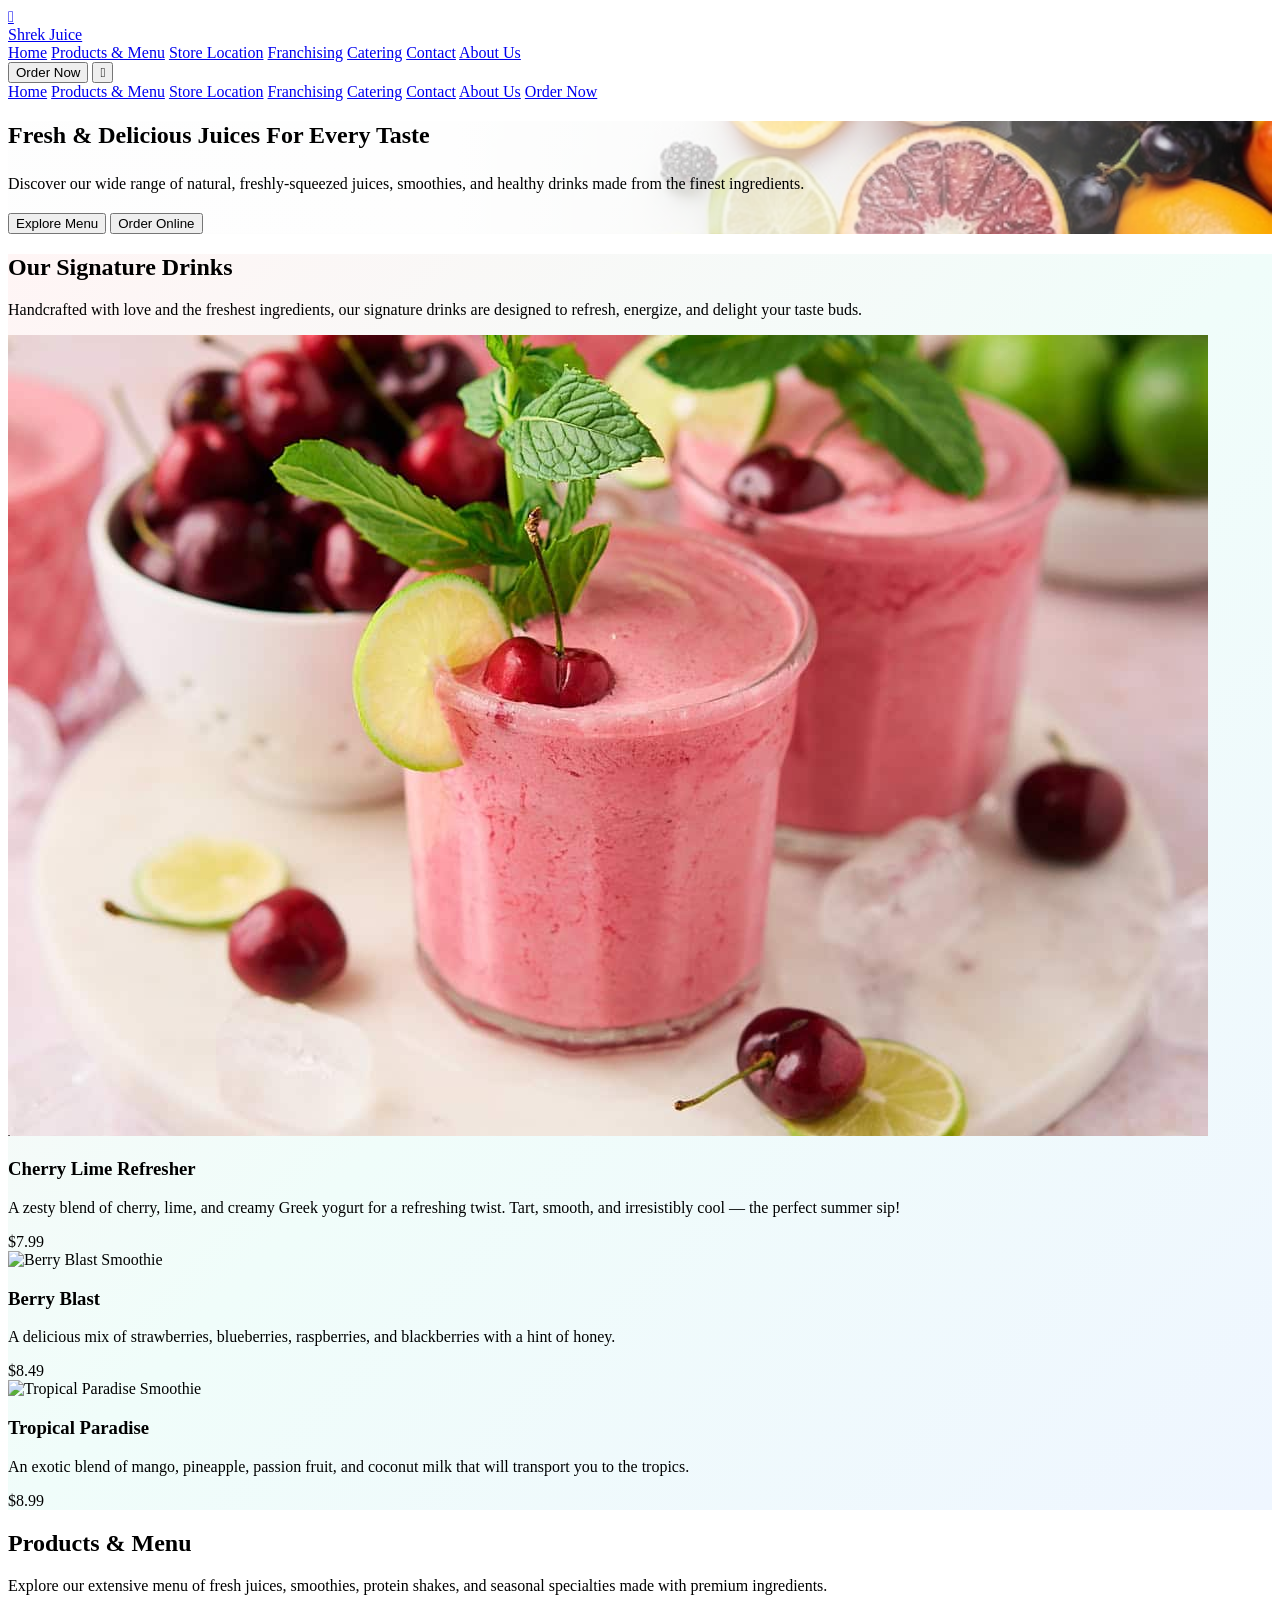
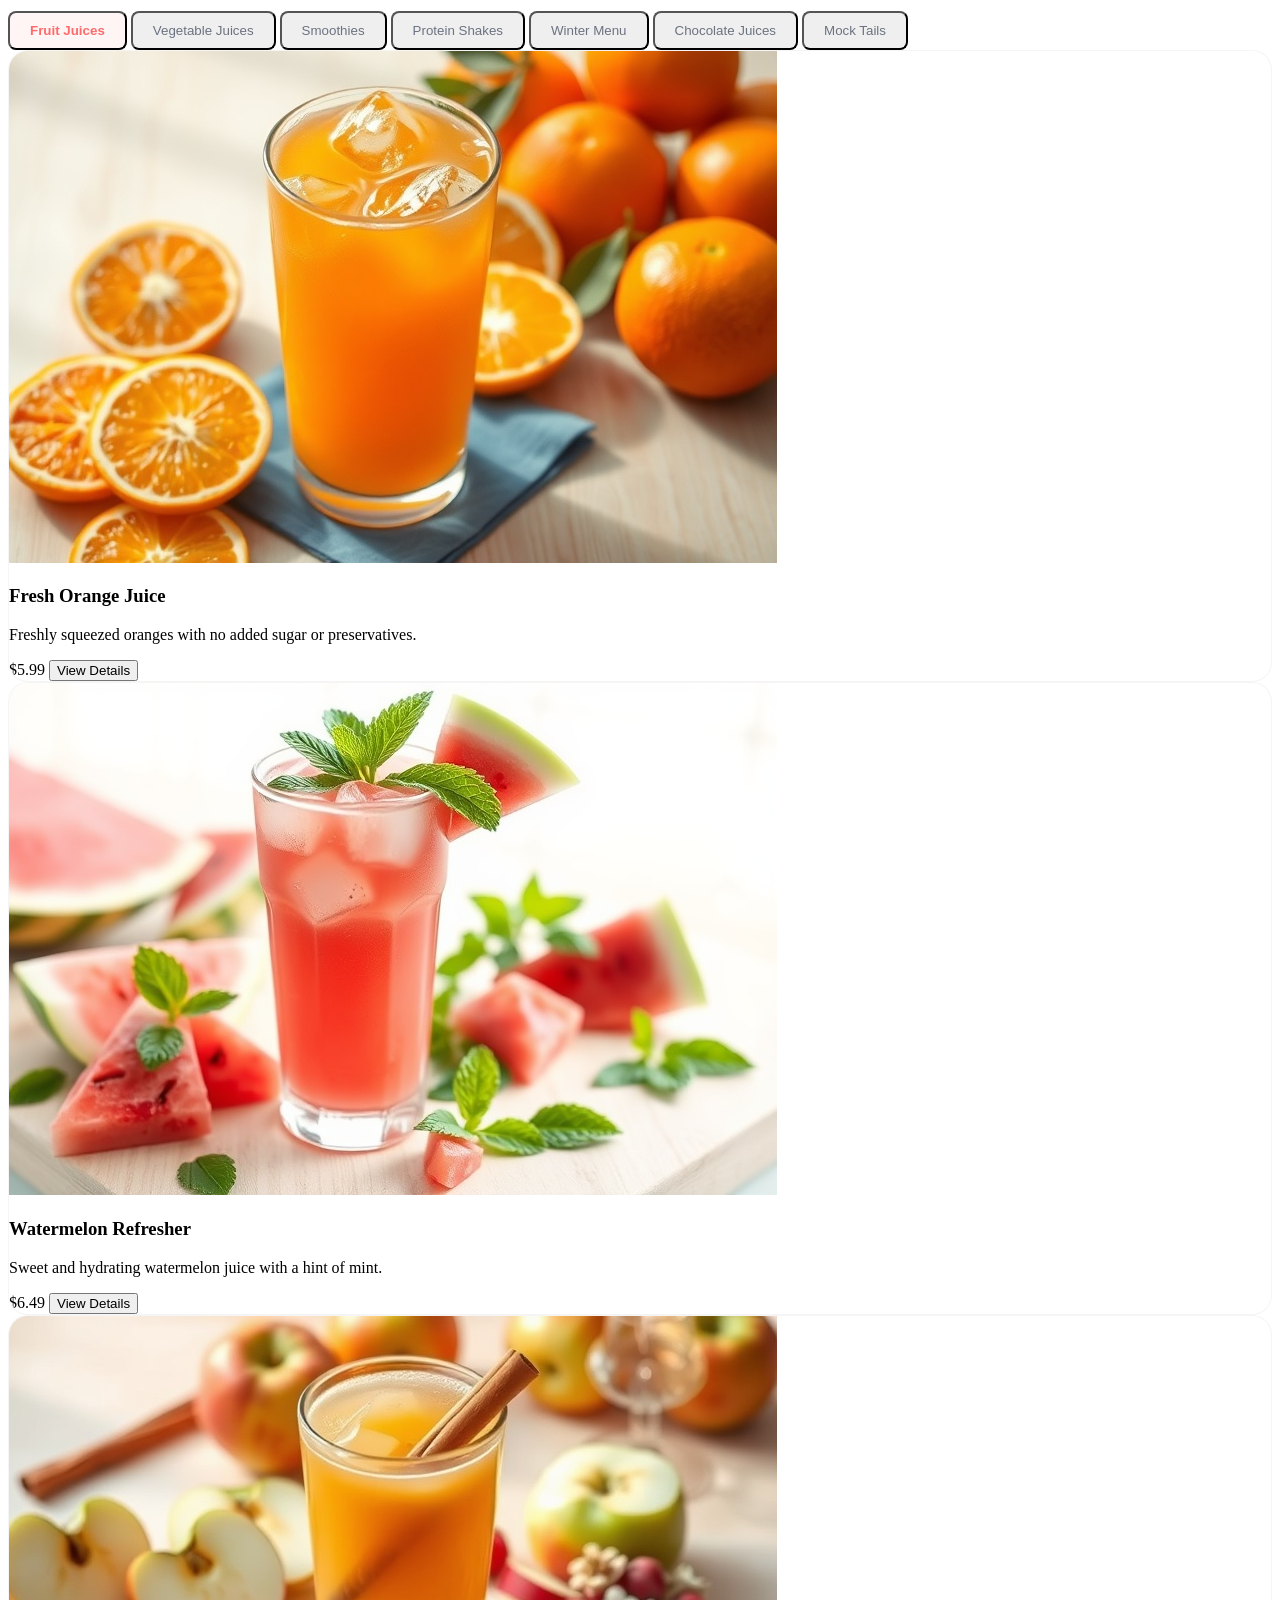
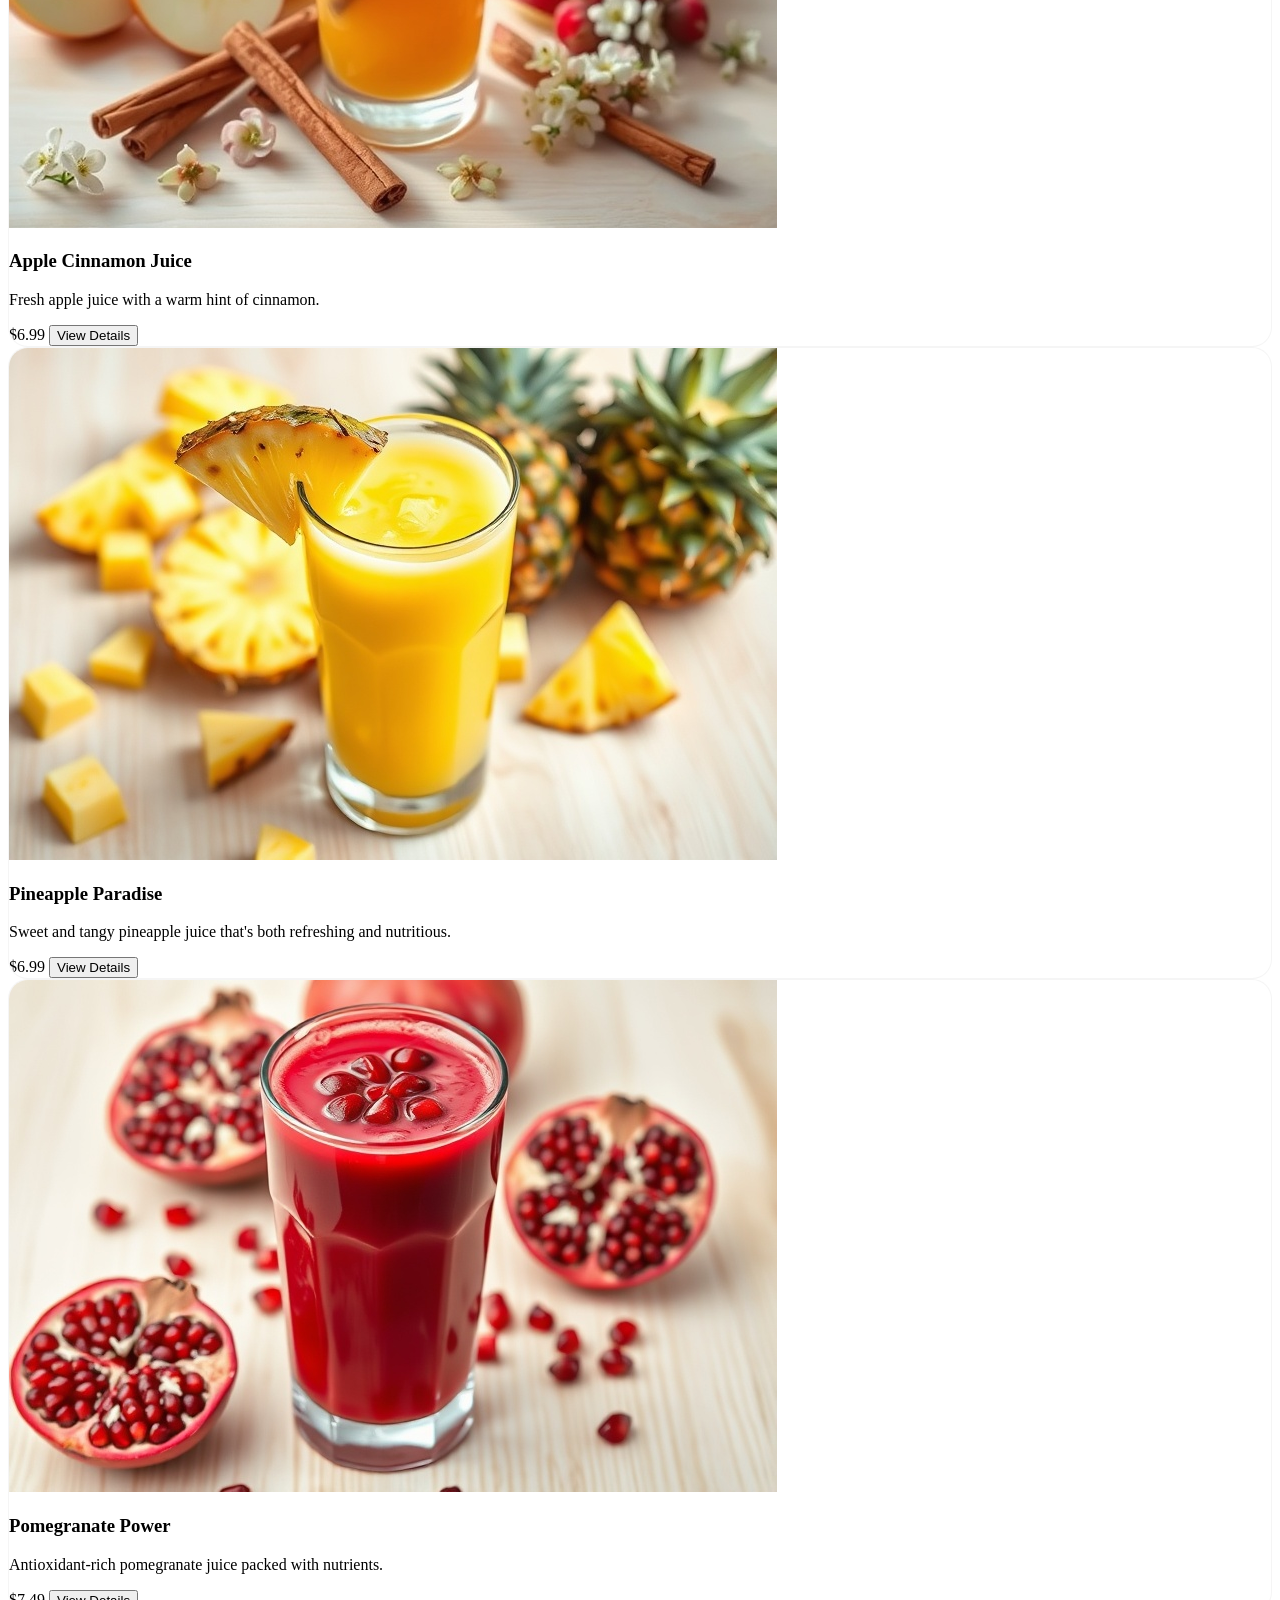
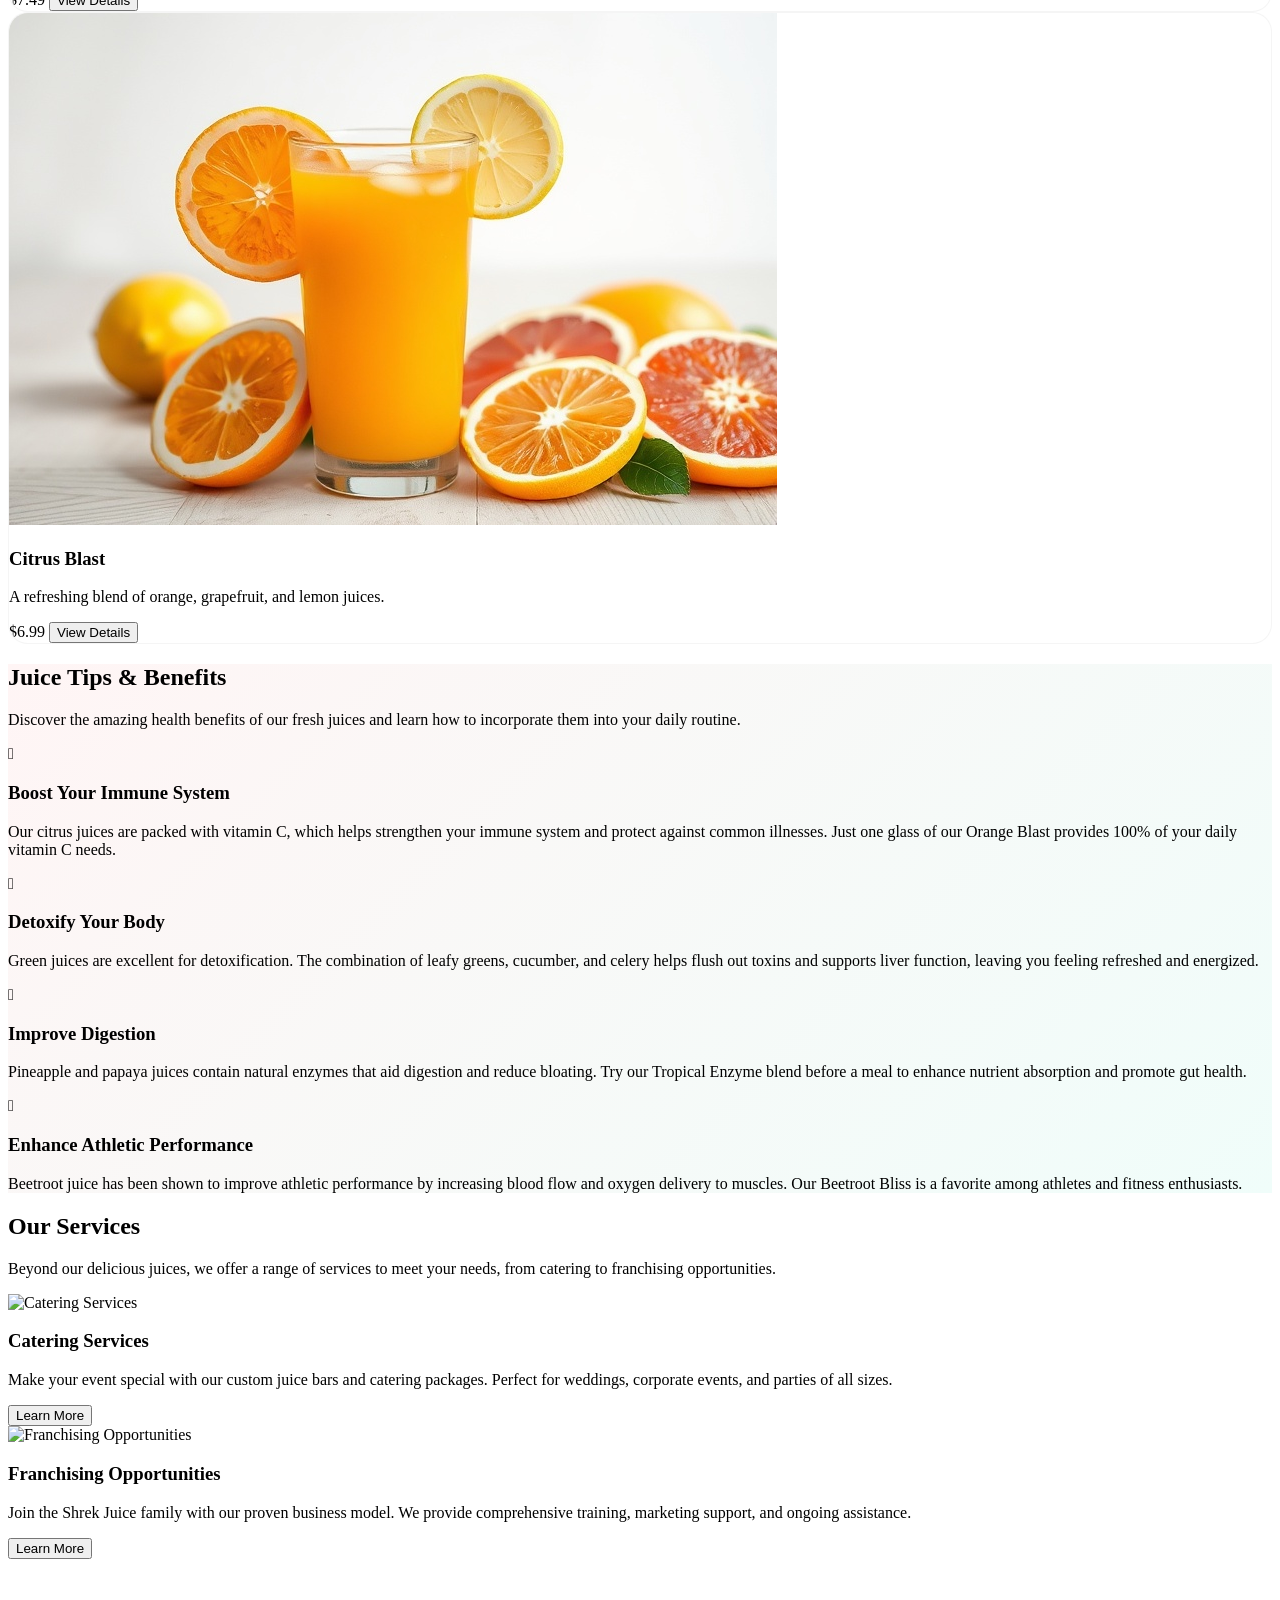
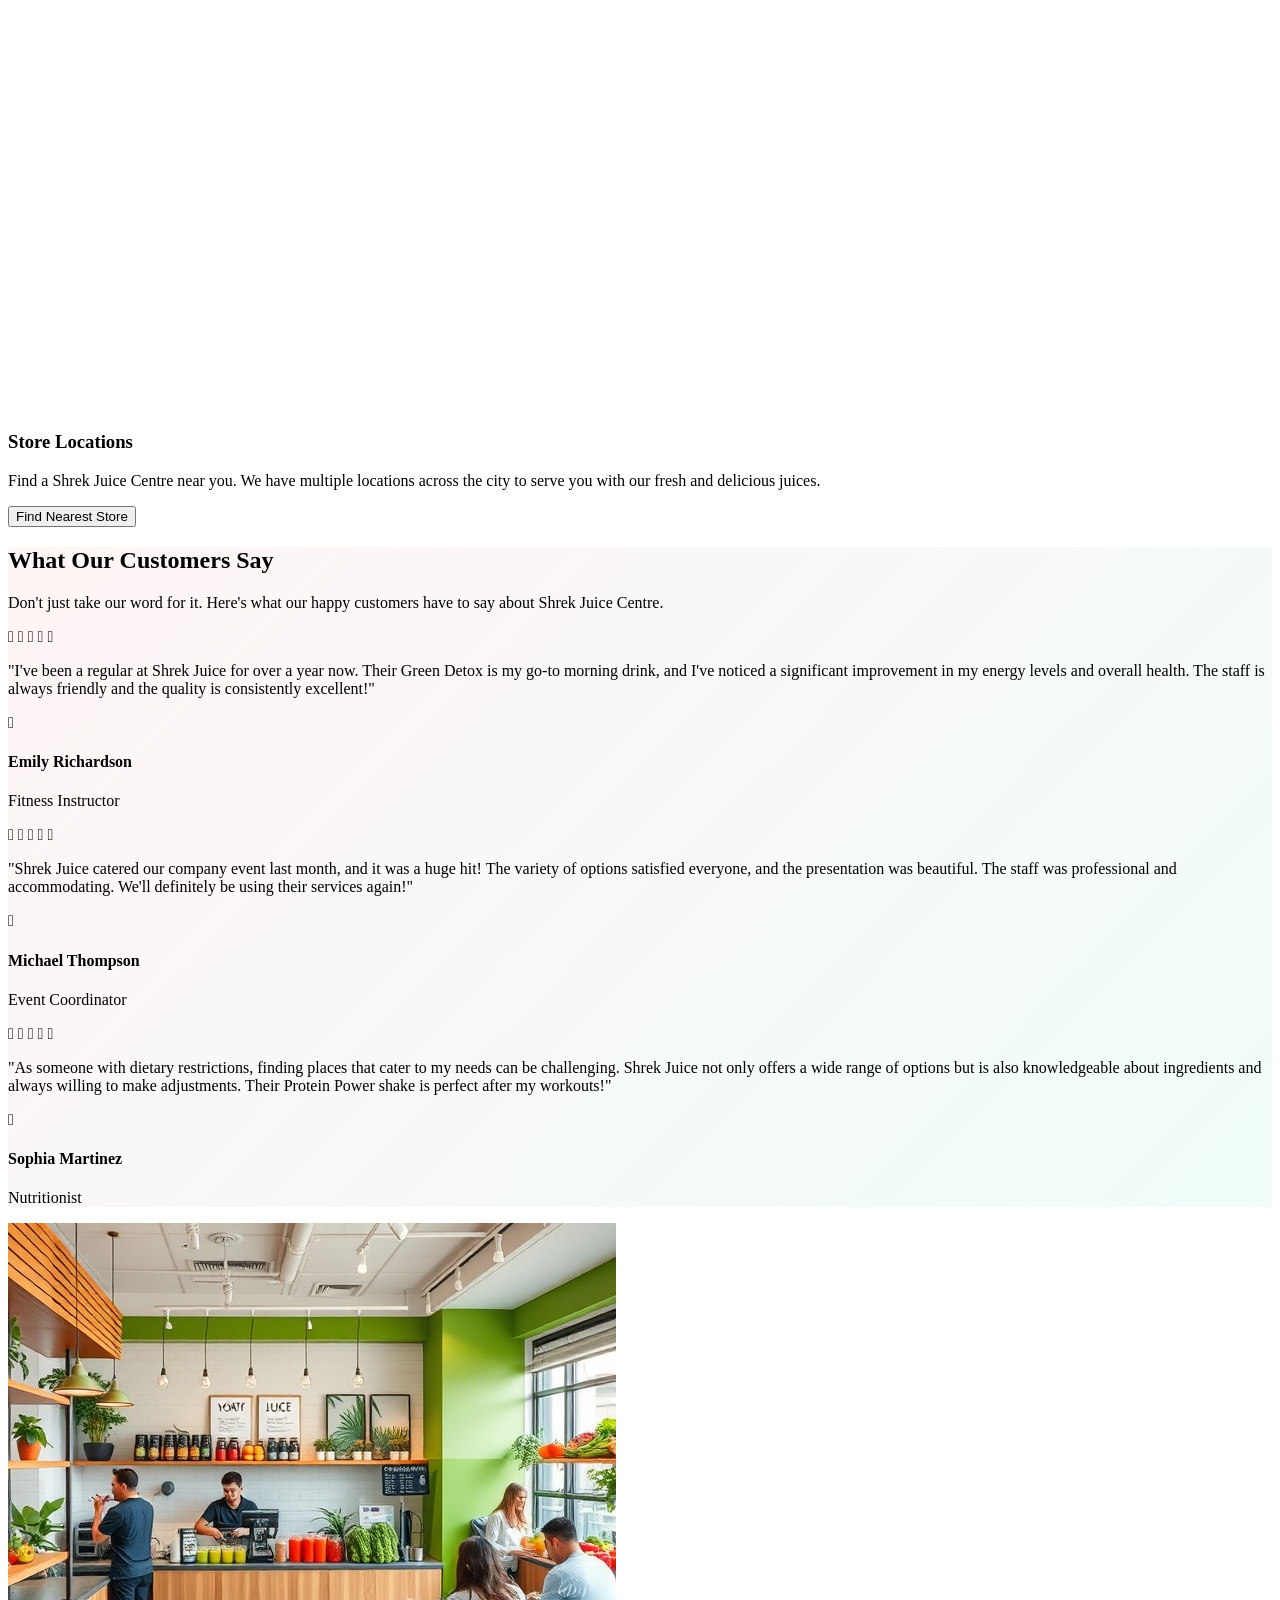
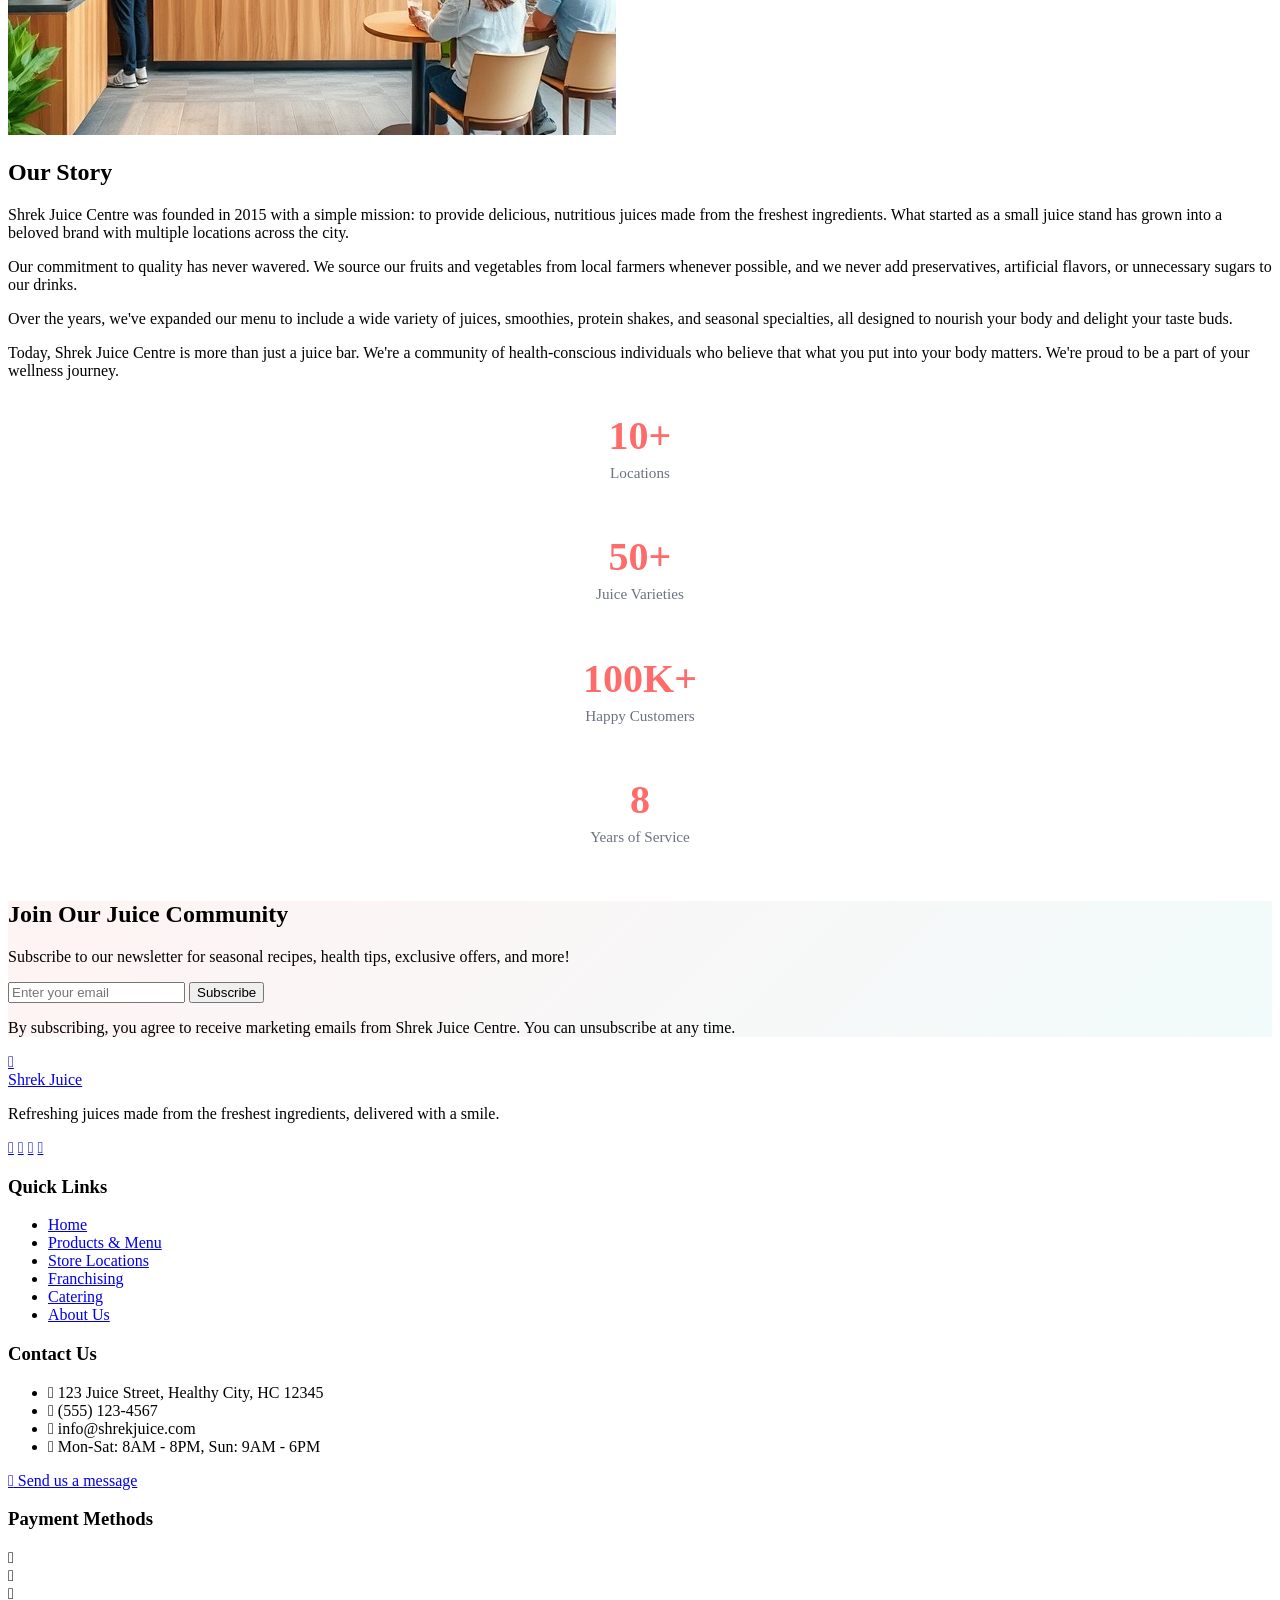
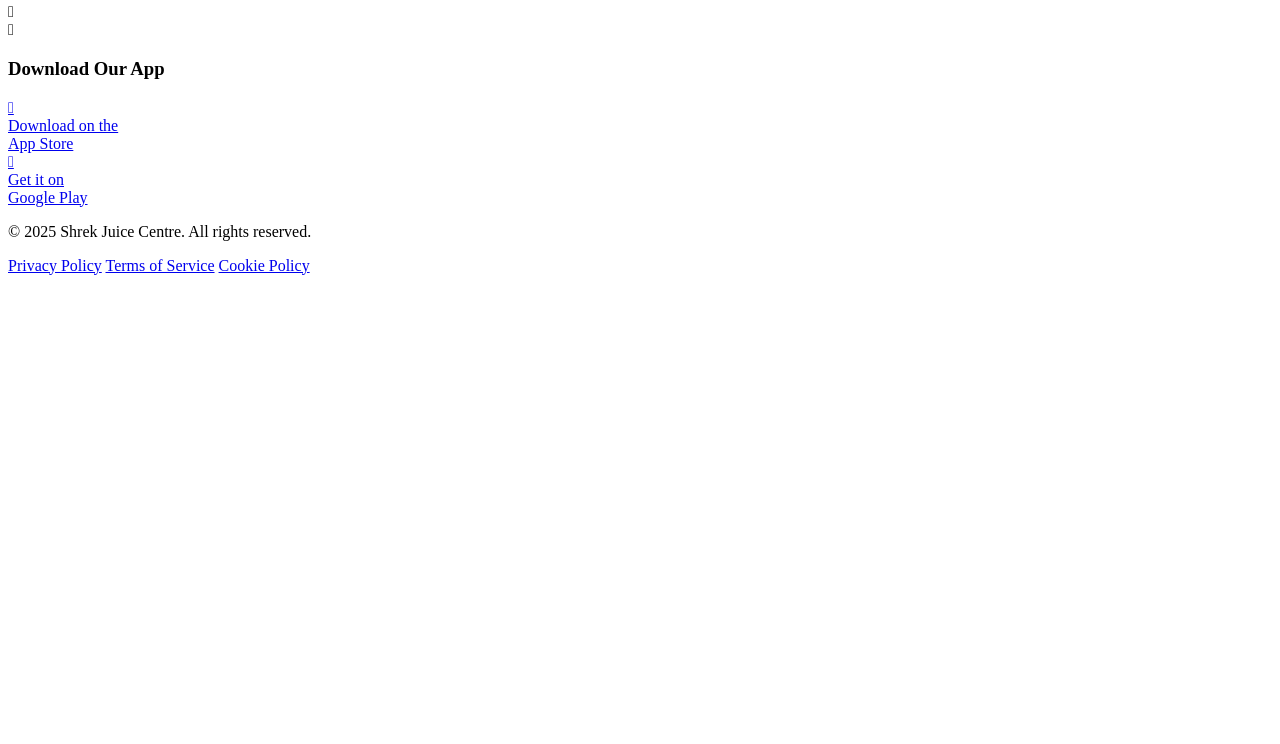
==== index.html @ 99423412 "Initial commit for Shrek Juice Centre eProject" ====
<!DOCTYPE html>
<html lang="en">
<head>
<meta charset="UTF-8">
<meta name="viewport" content="width=device-width, initial-scale=1.0">
<title>Shrek Juice Centre - Fresh & Delicious Juices</title>
<script src="https://cdn.tailwindcss.com/3.4.16"></script>
<script>tailwind.config={theme:{extend:{colors:{primary:'#FF6B6B',secondary:'#4ECDC4'},borderRadius:{'none':'0px','sm':'4px',DEFAULT:'8px','md':'12px','lg':'16px','xl':'20px','2xl':'24px','3xl':'32px','full':'9999px','button':'8px'}}}}</script>
<link rel="preconnect" href="https://fonts.googleapis.com">
<link rel="preconnect" href="https://fonts.gstatic.com" crossorigin>
<link href="https://fonts.googleapis.com/css2?family=Pacifico&display=swap" rel="stylesheet">
<link href="https://fonts.googleapis.com/css2?family=Poppins:wght@300;400;500;600;700&display=swap" rel="stylesheet">
<link rel="stylesheet" href="https://cdnjs.cloudflare.com/ajax/libs/remixicon/4.6.0/remixicon.min.css">

<link rel="stylesheet" href="css/common.css">
<link rel="stylesheet" href="css/home.css">

<script type="text/javascript" src="https://cdn.jsdelivr.net/npm/@emailjs/browser@4/dist/email.min.js"></script>

</head>
<body class="bg-white">
<!-- Header & Navigation -->
<header class="sticky top-0 z-50 bg-white shadow-md">
<div class="container mx-auto px-4 py-3 flex justify-between items-center">
<a href="#" class="flex items-center gap-2">
<div class="w-10 h-10 bg-primary rounded-full flex items-center justify-center">
<i class="ri-goblet-line text-white ri-lg"></i>
</div>
<span class="text-2xl font-['Pacifico'] text-primary">Shrek Juice</span>
</a>
<nav class="hidden md:flex items-center space-x-6">
<a href="#" class="text-gray-800 hover:text-primary font-medium">Home</a>
<a href="#menu" class="text-gray-800 hover:text-primary font-medium">Products & Menu</a>
<a href="#locations" class="text-gray-800 hover:text-primary font-medium">Store Location</a>
<a href="franchaising.html" class="text-gray-800 hover:text-primary font-medium">Franchising</a>
<a href="catering.html" class="text-gray-800 hover:text-primary font-medium">Catering</a>
<a href="contact.html" class="text-gray-800 hover:text-primary font-medium">Contact</a>
<a href="#about" class="text-gray-800 hover:text-primary font-medium">About Us</a>
</nav>
<div class="flex items-center gap-4">
<a href="contact.html"><button class="bg-primary text-white px-4 py-2 rounded-button whitespace-nowrap hidden md:block">Order Now</button></a>
<button class="md:hidden w-10 h-10 flex items-center justify-center" id="mobile-menu-button">
<i class="ri-menu-line ri-lg"></i>
</button>
</div>
</div>
<!-- Mobile Menu -->
<div id="mobile-menu" class="hidden md:hidden bg-white shadow-lg absolute w-full">
<div class="container mx-auto px-4 py-3 flex flex-col space-y-3">
<a href="#" class="text-gray-800 hover:text-primary font-medium py-2 border-b border-gray-100">Home</a>
<a href="#menu" class="text-gray-800 hover:text-primary font-medium py-2 border-b border-gray-100">Products & Menu</a>
<a href="#locations" class="text-gray-800 hover:text-primary font-medium py-2 border-b border-gray-100">Store Location</a>
<a href="#franchising" class="text-gray-800 hover:text-primary font-medium py-2 border-b border-gray-100">Franchising</a>
<a href="#catering" class="text-gray-800 hover:text-primary font-medium py-2 border-b border-gray-100">Catering</a>
<a href="contact.html" class="text-gray-800 hover:text-primary font-medium py-2 border-b border-gray-100">Contact</a>
<a href="#about" class="text-gray-800 hover:text-primary font-medium py-2">About Us</a>
<a href="contact.html" class="bg-primary text-white px-4 py-2 rounded-button whitespace-nowrap w-full text-center block">Order Now</a>
</div>
</div>
</header>
<!-- Hero Section -->
<section class="hero-section w-full min-h-[600px] flex items-center overflow-hidden">
<div class="container mx-auto px-4 w-full">
<div class="w-full md:w-1/2 py-16 animate-fadeIn" style="animation-delay: 0.1s">
<h1 class="text-4xl md:text-5xl font-bold text-gray-800 mb-4">Fresh & Delicious <span class="text-primary">Juices</span> For Every Taste</h1>
<p class="text-lg text-gray-600 mb-8">Discover our wide range of natural, freshly-squeezed juices, smoothies, and healthy drinks made from the finest ingredients.</p>
<div class="flex flex-wrap gap-4">
  <a href="#menu"><button class="bg-primary text-white px-6 py-3 rounded-button text-lg font-medium whitespace-nowrap">Explore Menu</button></a>
      <a href="contact.html"><button class="bg-white border-2 border-primary text-primary px-6 py-3 rounded-button text-lg font-medium whitespace-nowrap">Order Online</button></a>
</div>
</div>
</div>
</section>
<!-- Featured Products -->
<section class="py-16 featured-gradient">
<div class="container mx-auto px-4">
<div class="text-center mb-12 animate-fadeIn">
<h2 class="text-3xl font-bold text-gray-800 mb-4">Our Signature Drinks</h2>
<p class="text-gray-600 max-w-2xl mx-auto">Handcrafted with love and the freshest ingredients, our signature drinks are designed to refresh, energize, and delight your taste buds.</p>
</div>
<div class="grid grid-cols-1 md:grid-cols-3 gap-8">
<!-- Signature Drink 1 -->
<div class="signature-card bg-white rounded-xl shadow-md overflow-hidden">
<div class="h-70 overflow-hidden">
<img src="img/lime.jpg" >
</div>
<div class="p-6">
<h3 class="text-xl font-bold text-gray-800 mb-2">Cherry Lime Refresher</h3>
<p class="text-gray-600 mb-4">A zesty blend of cherry, lime, and creamy Greek yogurt for a refreshing twist.
Tart, smooth, and irresistibly cool — the perfect summer sip!
</p>
<div class="flex justify-between items-center">
<span class="text-primary font-bold text-lg">$7.99</span>
</div>
</div>
</div>
<!-- Signature Drink 2 -->
<div class="signature-card bg-white rounded-xl shadow-md overflow-hidden">
<div class="h-70 overflow-hidden">
<img src="https://readdy.ai/api/search-image?query=A%20tall%20glass%20filled%20with%20a%20vibrant%20orange-red%20smoothie%2C%20topped%20with%20fresh%20berries%20and%20mint.%20The%20smoothie%20has%20a%20thick%2C%20creamy%20texture%20and%20is%20garnished%20with%20strawberry%20slices%20on%20the%20rim%20of%20the%20glass.%20Its%20placed%20on%20a%20light%20wooden%20surface%20with%20scattered%20fresh%20strawberries%2C%20blueberries%2C%20and%20raspberries%20around%20it.%20The%20background%20is%20bright%20and%20clean%20with%20soft%20natural%20lighting%20highlighting%20the%20vivid%20colors%20of%20the%20berries.&width=600&height=400&seq=berry-blast&orientation=landscape" alt="Berry Blast Smoothie" class="w-full h-full object-cover object-top">
</div>
<div class="p-6">
<h3 class="text-xl font-bold text-gray-800 mb-2">Berry Blast</h3>
<p class="text-gray-600 mb-4">A delicious mix of strawberries, blueberries, raspberries, and blackberries with a hint of honey.</p>
<div class="flex justify-between items-center">
<span class="text-primary font-bold text-lg">$8.49</span>
</div>
</div>
</div>
<!-- Signature Drink 3 -->
<div class="signature-card bg-white rounded-xl shadow-md overflow-hidden">
<div class="h-70 overflow-hidden">
<img src="https://readdy.ai/api/search-image?query=A%20refreshing%20tropical%20smoothie%20in%20a%20clear%20glass%20with%20a%20paper%20straw%2C%20garnished%20with%20a%20pineapple%20wedge%20and%20mint%20leaves.%20The%20smoothie%20has%20a%20bright%20yellow%20color%20with%20orange%20swirls%20and%20is%20placed%20on%20a%20light%20wooden%20surface%20with%20chunks%20of%20fresh%20mango%2C%20pineapple%20pieces%2C%20and%20passion%20fruit%20scattered%20around.%20The%20background%20is%20bright%20and%20clean%20with%20soft%20natural%20lighting%20highlighting%20the%20vibrant%20tropical%20fruits.&width=600&height=400&seq=tropical-paradise&orientation=landscape" alt="Tropical Paradise Smoothie" class="w-full h-full object-cover object-top">
</div>
<div class="p-6">
<h3 class="text-xl font-bold text-gray-800 mb-2">Tropical Paradise</h3>
<p class="text-gray-600 mb-4">An exotic blend of mango, pineapple, passion fruit, and coconut milk that will transport you to the tropics.</p>
<div class="flex justify-between items-center">
<span class="text-primary font-bold text-lg">$8.99</span>
</div>
</div>
</div>
</div>
</div>
</section>
<!-- Products & Menu Section -->
<section id="menu" class="py-16">
<div class="container mx-auto px-4">
<div class="text-center mb-12">
<h2 class="text-3xl font-bold text-gray-800 mb-4">Products & Menu</h2>
<p class="text-gray-600 max-w-2xl mx-auto">Explore our extensive menu of fresh juices, smoothies, protein shakes, and seasonal specialties made with premium ingredients.</p>
</div>
<!-- Category Tabs -->
<div class="flex flex-wrap justify-center gap-6 mb-12">
<button class="tab-button active px-4 py-2" data-category="fruit-juices">Fruit Juices</button>
<button class="tab-button px-4 py-2" data-category="vegetable-juices">Vegetable Juices</button>
<button class="tab-button px-4 py-2" data-category="smoothies">Smoothies</button>
<button class="tab-button px-4 py-2" data-category="protein-shakes">Protein Shakes</button>
<button class="tab-button px-4 py-2" data-category="winter-menu">Winter Menu</button>
<button class="tab-button px-4 py-2" data-category="chocolate-juices">Chocolate Juices</button>
<button class="tab-button px-4 py-2" data-category="mock-tails">Mock Tails</button>
</div>
<!-- Fruit Juices Category -->
<div class="category-content active" id="fruit-juices">
<div class="grid grid-cols-1 md:grid-cols-2 lg:grid-cols-3 gap-8">
<!-- Fruit Juice 1 -->
<div class="menu-card bg-white rounded-lg shadow-md overflow-hidden transition-all duration-300 animate-scaleIn" style="animation-delay: 0.2s">
<div class="h-47 overflow-hidden">
<img src="img/orange.jpg" alt="Fresh Orange Juice" class="w-full h-full object-cover object-top">
</div>
<div class="p-6">
<h3 class="text-xl font-bold text-gray-800 mb-2">Fresh Orange Juice</h3>
<p class="text-gray-600 mb-4">Freshly squeezed oranges with no added sugar or preservatives.</p>
<div class="flex justify-between items-center">
<span class="text-primary font-bold">$5.99</span>
<button class="view-details-btn bg-primary text-white px-4 py-2 rounded-button whitespace-nowrap" data-product-id="orange-juice">View Details</button>
</div>
</div>
</div>
<!-- Fruit Juice 2 -->
<div class="menu-card bg-white rounded-lg shadow-md overflow-hidden transition-all duration-300 animate-scaleIn" style="animation-delay: 0.2s">
<div class="h-47 overflow-hidden">
<img src="img/watermelon.jpg" alt="Watermelon Refresher" class="w-full h-full object-cover object-top">
</div>
<div class="p-6">
<h3 class="text-xl font-bold text-gray-800 mb-2">Watermelon Refresher</h3>
<p class="text-gray-600 mb-4">Sweet and hydrating watermelon juice with a hint of mint.</p>
<div class="flex justify-between items-center">
<span class="text-primary font-bold">$6.49</span>
<button class="view-details-btn bg-primary text-white px-4 py-2 rounded-button whitespace-nowrap" data-product-id="watermelon-refresher">View Details</button>
</div>
</div>
</div>
<!-- Fruit Juice 3 -->
<div class="menu-card bg-white rounded-lg shadow-md overflow-hidden transition-all duration-300 animate-scaleIn" style="animation-delay: 0.2s">
<div class="h-47 overflow-hidden">
<img src="img/apple.jpg" alt="Apple Cinnamon Juice" class="w-full h-full object-cover object-top">
</div>
<div class="p-6">
<h3 class="text-xl font-bold text-gray-800 mb-2">Apple Cinnamon Juice</h3>
<p class="text-gray-600 mb-4">Fresh apple juice with a warm hint of cinnamon.</p>
<div class="flex justify-between items-center">
<span class="text-primary font-bold">$6.99</span>
<button class="view-details-btn bg-primary text-white px-4 py-2 rounded-button whitespace-nowrap" data-product-id="apple-cinnamon">View Details</button>
</div>
</div>
</div>
<!-- Fruit Juice 4 -->
<div class="menu-card bg-white rounded-lg shadow-md overflow-hidden transition-all duration-300 animate-scaleIn" style="animation-delay: 0.2s">
<div class="h-47 overflow-hidden">
<img src="img/pinapple.jpg" alt="Pineapple Paradise" class="w-full h-full object-cover object-top">
</div>
<div class="p-6">
<h3 class="text-xl font-bold text-gray-800 mb-2">Pineapple Paradise</h3>
<p class="text-gray-600 mb-4">Sweet and tangy pineapple juice that's both refreshing and nutritious.</p>
<div class="flex justify-between items-center">
<span class="text-primary font-bold">$6.99</span>
<button class="view-details-btn bg-primary text-white px-4 py-2 rounded-button whitespace-nowrap" data-product-id="pineapple-paradise">View Details</button>
</div>
</div>
</div>
<!-- Fruit Juice 5 -->
<div class="menu-card bg-white rounded-lg shadow-md overflow-hidden transition-all duration-300 animate-scaleIn" style="animation-delay: 0.2s">
<div class="h-47 overflow-hidden">
<img src="img/pome.jpg" alt="Pomegranate Power" class="w-full h-full object-cover object-top">
</div>
<div class="p-6">
<h3 class="text-xl font-bold text-gray-800 mb-2">Pomegranate Power</h3>
<p class="text-gray-600 mb-4">Antioxidant-rich pomegranate juice packed with nutrients.</p>
<div class="flex justify-between items-center">
<span class="text-primary font-bold">$7.49</span>
<button class="view-details-btn bg-primary text-white px-4 py-2 rounded-button whitespace-nowrap" data-product-id="pomegranate-power">View Details</button>
</div>
</div>
</div>
<!-- Fruit Juice 6 -->
<div class="menu-card bg-white rounded-lg shadow-md overflow-hidden transition-all duration-300 animate-scaleIn" style="animation-delay: 0.2s">
<div class="h-46 overflow-hidden">
<img src="img/citru.jpg" alt="Citrus Blast" class="w-full h-full object-cover object-top">
</div>
<div class="p-6">
<h3 class="text-xl font-bold text-gray-800 mb-2">Citrus Blast</h3>
<p class="text-gray-600 mb-4">A refreshing blend of orange, grapefruit, and lemon juices.</p>
<div class="flex justify-between items-center">
<span class="text-primary font-bold">$6.99</span>
<button class="view-details-btn bg-primary text-white px-4 py-2 rounded-button whitespace-nowrap" data-product-id="citrus-blast">View Details</button>
</div>
</div>
</div>
</div>
</div>
<!-- Vegetable Juices Category -->
<div class="category-content" id="vegetable-juices">
<div class="grid grid-cols-1 md:grid-cols-2 lg:grid-cols-3 gap-8">
<!-- Vegetable Juice 1 -->
<div class="menu-card bg-white rounded-lg shadow-md overflow-hidden transition-all duration-300 animate-scaleIn" style="animation-delay: 0.2s">
<div class="h-47 overflow-hidden">
<img src="img/green.jpg" alt="Green Detox" class="w-full h-full object-cover object-top">
</div>
<div class="p-6">
<h3 class="text-xl font-bold text-gray-800 mb-2">Green Detox</h3>
<p class="text-gray-600 mb-4">A cleansing blend of kale, spinach, cucumber, celery, and apple.</p>
<div class="flex justify-between items-center">
<span class="text-primary font-bold">$7.99</span>
<button class="view-details-btn bg-primary text-white px-4 py-2 rounded-button whitespace-nowrap" data-product-id="green-detox">View Details</button>
</div>
</div>
</div>
<!-- Vegetable Juice 2 -->
<div class="menu-card bg-white rounded-lg shadow-md overflow-hidden transition-all duration-300 animate-scaleIn" style="animation-delay: 0.2s">
<div class="h-47 overflow-hidden">
<img src="img/carrot,jpg.jpg" alt="Carrot Ginger Zinger" class="w-full h-full object-cover object-top">
</div>
<div class="p-6">
<h3 class="text-xl font-bold text-gray-800 mb-2">Carrot Ginger Zinger</h3>
<p class="text-gray-600 mb-4">Sweet carrot juice with a spicy kick of ginger and a hint of orange.</p>
<div class="flex justify-between items-center">
<span class="text-primary font-bold">$6.99</span>
<button class="view-details-btn bg-primary text-white px-4 py-2 rounded-button whitespace-nowrap" data-product-id="carrot-ginger">View Details</button>
</div>
</div>   
</div> 

<!-- Vegetable Juice 3 -->
<div class="menu-card bg-white rounded-lg shadow-md overflow-hidden transition-all duration-300 animate-scaleIn" style="animation-delay: 0.2s">
<div class="h-47 overflow-hidden">
<img src="img/betroot.jpg" alt="Beetroot Bliss" class="w-full h-full object-cover object-top">
</div>
<div class="p-6">
<h3 class="text-xl font-bold text-gray-800 mb-2">Beetroot Bliss</h3>
<p class="text-gray-600 mb-4">Earthy beetroot juice with apple and lemon for a perfect balance.</p>
<div class="flex justify-between items-center">
<span class="text-primary font-bold">$7.49</span>
<button class="view-details-btn bg-primary text-white px-4 py-2 rounded-button whitespace-nowrap" data-product-id="beetroot-bliss">View Details</button>
</div>
</div>
</div>
<!-- Vegetable Juice 4 -->
<div class="menu-card bg-white rounded-lg shadow-md overflow-hidden transition-all duration-300 animate-scaleIn" style="animation-delay: 0.2s">
<div class="h-47 overflow-hidden">
<img src="img/tomato.jpg" alt="Tomato Refresher" class="w-full h-full object-cover object-top">
</div>
<div class="p-6">
<h3 class="text-xl font-bold text-gray-800 mb-2">Tomato Refresher</h3>
<p class="text-gray-600 mb-4">Fresh tomato juice with celery, lemon, and a dash of sea salt.</p>
<div class="flex justify-between items-center">
<span class="text-primary font-bold">$6.49</span>
<button class="view-details-btn bg-primary text-white px-4 py-2 rounded-button whitespace-nowrap" data-product-id="tomato-refresher">View Details</button>
</div>
</div>
</div>

<!-- Vegetable Juice 5 -->
<div class="menu-card bg-white rounded-lg shadow-md overflow-hidden transition-all duration-300 animate-scaleIn" style="animation-delay: 0.2s">
  <div class="h-47 overflow-hidden">
  <img src="img/veg.jpg" alt="Carrot Ginger Zinger" class="w-full h-full object-cover object-top">
  </div>
  <div class="p-6">
  <h3 class="text-xl font-bold text-gray-800 mb-2">Carrot Citrus Boost</h3>
  <p class="text-gray-600 mb-4">A refreshing blend of carrots, apples, and oranges for a naturally sweet energy boost and radiant skin.</p>
  <div class="flex justify-between items-center">
  <span class="text-primary font-bold">$6.78</span>
  <button class="view-details-btn bg-primary text-white px-4 py-2 rounded-button whitespace-nowrap" data-product-id="Carrot Citrus Boost">View Details</button>
  </div>
  </div>
  </div>
  <!-- Vegetable Juice 6 -->
<div class="menu-card bg-white rounded-lg shadow-md overflow-hidden transition-all duration-300 animate-scaleIn" style="animation-delay: 0.2s">
  <div class="h-47 overflow-hidden">
  <img src="img/veg1.jpg" alt="Carrot Ginger Zinger" class="w-full h-full object-cover object-top">
  </div>
  <div class="p-6">
  <h3 class="text-xl font-bold text-gray-800 mb-2">Avocado Green Punch</h3>
  <p class="text-gray-600 mb-4">Creamy avocado blended with spinach, apple, and lemon.perfect for detox and long-lasting energy.</p>
  <div class="flex justify-between items-center">
  <span class="text-primary font-bold">$7.49</span>
  <button class="view-details-btn bg-primary text-white px-4 py-2 rounded-button whitespace-nowrap" data-product-id="Avocado Green Punch">View Details</button>
  </div>
  </div>
  </div>
</div>
</div>
<!-- Other Categories (Hidden by Default) -->
<div class="category-content" id="smoothies">
<div class="grid grid-cols-1 md:grid-cols-2 lg:grid-cols-3 gap-8">
<!-- Smoothie items would go here -->
<div class="menu-card bg-white rounded-lg shadow-md overflow-hidden transition-all duration-300 animate-scaleIn" style="animation-delay: 0.2s">
<div class="h-47 overflow-hidden">
<img src="img/rasbery.jpg" alt=" Purple Power Berry" class="w-full h-full object-cover object-top">
</div>
<div class="p-6">
<h3 class="text-xl font-bold text-gray-800 mb-2"> Purple Power Berry</h3>
<p class="text-gray-600 mb-4">Blueberry, raspberry & cherry yogurt blend</p>
<div class="flex justify-between items-center">
<span class="text-primary font-bold">$8.49</span>
<button class="view-details-btn bg-primary text-white px-4 py-2 rounded-button whitespace-nowrap" data-product-id="Purple Power Berry">View Details</button>
</div>
</div>
</div>
<div class="menu-card bg-white rounded-lg shadow-md overflow-hidden transition-all duration-300 animate-scaleIn" style="animation-delay: 0.2s">
  <div class="h-47 overflow-hidden">
  <img src="img/lime.jpg" alt="Cherry Lime Refresher" class="w-full h-full object-cover object-top">
  </div>
  <div class="p-6">
  <h3 class="text-xl font-bold text-gray-800 mb-2">Cherry Lime Refresher</h3>
  <p class="text-gray-600 mb-4">	Cherry, lime & Greek yogurt combo</p>
  <div class="flex justify-between items-center">
  <span class="text-primary font-bold">$6.35</span>
  <button class="view-details-btn bg-primary text-white px-4 py-2 rounded-button whitespace-nowrap" data-product-id="Cherry Lime Refresher">View Details</button>
  </div>
  </div>     
</div>
<div class="menu-card bg-white rounded-lg shadow-md overflow-hidden transition-all duration-300 animate-scaleIn" style="animation-delay: 0.2s">
  <div class="h-47 overflow-hidden">
  <img src="img/water.jpg" alt="Watermelon Sunrise" class="w-full h-full object-cover object-top">
  </div>
  <div class="p-6">
  <h3 class="text-xl font-bold text-gray-800 mb-2">Watermelon Sunrise</h3>
  <p class="text-gray-600 mb-4">Watermelon, strawberry & banana refresher</p>
  <div class="flex justify-between items-center">
  <span class="text-primary font-bold">$8.49</span>
  <button class="view-details-btn bg-primary text-white px-4 py-2 rounded-button whitespace-nowrap" data-product-id="Watermelon Sunrise">View Details</button>
  </div>
  </div>
</div>
<div class="menu-card bg-white rounded-lg shadow-md overflow-hidden transition-all duration-300 animate-scaleIn" style="animation-delay: 0.2s">
  <div class="h-47 overflow-hidden">
  <img src="img/ginger.jpg" alt="Ginger Mango Berry Boost" class="w-full h-full object-cover object-top">
  </div>
  <div class="p-6">
  <h3 class="text-xl font-bold text-gray-800 mb-2">Ginger Mango Berry Boost</h3>
  <p class="text-gray-600 mb-4">Mango & berry mix with a zing of ginger</p>
  <div class="flex justify-between items-center">
  <span class="text-primary font-bold">$9.89</span>
  <button class="view-details-btn bg-primary text-white px-4 py-2 rounded-button whitespace-nowrap" data-product-id="Ginger Mango Berry Boost">View Details</button>
  </div>
  </div>
</div>
<div class="menu-card bg-white rounded-lg shadow-md overflow-hidden transition-all duration-300 animate-scaleIn" style="animation-delay: 0.2s">
  <div class="h-47 overflow-hidden">
  <img src="img/berry.jpg" alt="Berry Breakfast Smoothie" class="w-full h-full object-cover object-top">
  </div>
  <div class="p-6">
  <h3 class="text-xl font-bold text-gray-800 mb-2">Berry Breakfast Smoothie</h3>
  <p class="text-gray-600 mb-4">A filling blend of mixed berries, banana, oats, and almond milk.</p>
  <div class="flex justify-between items-center">
  <span class="text-primary font-bold">$8.49</span>
  <button class="view-details-btn bg-primary text-white px-4 py-2 rounded-button whitespace-nowrap" data-product-id="Berry Breakfast Smoothie">View Details</button>
  </div>
  </div>
</div>
<div class="menu-card bg-white rounded-lg shadow-md overflow-hidden transition-all duration-300 animate-scaleIn" style="animation-delay: 0.2s">
<div class="h-47 overflow-hidden">
<img src="img/topical.jpg" alt="Tropical Dream Smoothie" class="w-full h-full object-cover object-top">
</div>
<div class="p-6">
<h3 class="text-xl font-bold text-gray-800 mb-2">Tropical Dream Smoothie</h3>
<p class="text-gray-600 mb-4">A tropical blend of mango, pineapple, banana, and coconut milk.</p>
<div class="flex justify-between items-center">
<span class="text-primary font-bold">$8.99</span>
<button class="view-details-btn bg-primary text-white px-4 py-2 rounded-button whitespace-nowrap" data-product-id="tropical-dream">View Details</button>
</div>
</div>
</div>
</div>
</div>


<div class="category-content" id="protein-shakes">
<div class="grid grid-cols-1 md:grid-cols-2 lg:grid-cols-3 gap-8">


<!-- Protein Shake items would go here -->
<div class="menu-card bg-white rounded-lg shadow-md overflow-hidden transition-all duration-300 animate-scaleIn" style="animation-delay: 0.2s">
<div class="h-47 overflow-hidden">
<img src="img/peanut.jpg" alt=" Peanut Butter Muscle Fuel" class="w-full h-full object-cover object-top">
</div>
<div class="p-6">
<h3 class="text-xl font-bold text-gray-800 mb-2"> Peanut Butter Muscle Fuel</h3>
<p class="text-gray-600 mb-4">Peanut butter & banana blend with 30g protein</p>
<div class="flex justify-between items-center">
<span class="text-primary font-bold">$9.02</span>
<button class="view-details-btn bg-primary text-white px-4 py-2 rounded-button whitespace-nowrap" data-product-id="  Peanut Butter Muscle Fuel">View Details</button>
</div>
</div>
</div>
<div class="menu-card bg-white rounded-lg shadow-md overflow-hidden transition-all duration-300 animate-scaleIn" style="animation-delay: 0.2s">
  <div class="h-47 overflow-hidden">
  <img src="img/stawb.jpg" alt=" Strawberry Whey Burst" class="w-full h-full object-cover object-top">
  </div>
  <div class="p-6">
  <h3 class="text-xl font-bold text-gray-800 mb-2"> Strawberry Whey Burst</h3>
  <p class="text-gray-600 mb-4">Strawberry almond milk shake with whey protein (22g)</p>
  <div class="flex justify-between items-center">
  <span class="text-primary font-bold">$9.49</span>
  <button class="view-details-btn bg-primary text-white px-4 py-2 rounded-button whitespace-nowrap" data-product-id="Strawberry Whey Burst">View Details</button>
  </div>
  </div>
  </div>  


    <div class="menu-card bg-white rounded-lg shadow-md overflow-hidden transition-all duration-300 animate-scaleIn" style="animation-delay: 0.2s">
      <div class="h-47 overflow-hidden">
      <img src="img/mocha.jpg" alt="Mocha Energy Builde" class="w-full h-full object-cover object-top">
      </div>
      <div class="p-6">
      <h3 class="text-xl font-bold text-gray-800 mb-2">Mocha Energy Builder</h3>
      <p class="text-gray-600 mb-4">Coffee + chocolate + whey = 26g protein and a caffeine boost.</p>
      <div class="flex justify-between items-center">
      <span class="text-primary font-bold">$8.94</span>
      <button class="view-details-btn bg-primary text-white px-4 py-2 rounded-button whitespace-nowrap" data-product-id="Mocha Energy Builder">View Details</button>
      </div>
      </div>
      </div>


<div class="menu-card bg-white rounded-lg shadow-md overflow-hidden transition-all duration-300 animate-scaleIn" style="animation-delay: 0.2s">
    <div class="h-45 overflow-hidden">
    <img src="img/mango.jpg" alt="Mango Recovery Shake" class="w-full h-full object-cover object-top">
    </div>
    <div class="p-6">
    <h3 class="text-xl font-bold text-gray-800 mb-2">Mango Recovery Shake</h3>
    <p class="text-gray-600 mb-4">Mango + vanilla protein + Greek yogurt for 24g muscle support.</p>
    <div class="flex justify-between items-center">
    <span class="text-primary font-bold">$7.49</span>
    <button class="view-details-btn bg-primary text-white px-4 py-2 rounded-button whitespace-nowrap" data-product-id="Mango Recovery Shake">View Details</button>
    </div>
    </div>
    </div>


      <div class="menu-card bg-white rounded-lg shadow-md overflow-hidden transition-all duration-300 animate-scaleIn" style="animation-delay: 0.2s">
  <div class="h-45 overflow-hidden">
  <img src="img/choclate.jpg" alt="Chocolate Protein Power" class="w-full h-full object-cover object-top">
  </div>
  <div class="p-6">
  <h3 class="text-xl font-bold text-gray-800 mb-2">Chocolate Protein Power</h3>
  <p class="text-gray-600 mb-4">Rich chocolate shake with 25g of protein, perfect post-workout.</p>
  <div class="flex justify-between items-center">
  <span class="text-primary font-bold">$9.49</span>
  <button class="view-details-btn bg-primary text-white px-4 py-2 rounded-button whitespace-nowrap" data-product-id="Chocolate Protein Power">View Details</button>
  </div>
  </div>
  </div>
<div class="menu-card bg-white rounded-lg shadow-md overflow-hidden transition-all duration-300 animate-scaleIn" style="animation-delay: 0.2s">
<div class="h-47 overflow-hidden">
<img src="img/vanila.jpg" alt="Vanilla Bean Protein" class="w-full h-full object-cover object-top">
</div>
<div class="p-6">
<h3 class="text-xl font-bold text-gray-800 mb-2">Vanilla Bean Protein</h3>
<p class="text-gray-600 mb-4">Smooth vanilla shake with banana, almond milk, and 20g of protein.</p>
<div class="flex justify-between items-center">
<span class="text-primary font-bold">$8.99</span>
<button class="view-details-btn bg-primary text-white px-4 py-2 rounded-button whitespace-nowrap" data-product-id="Vanilla Bean Protein">View Details</button>
</div>
</div>
</div>
</div>
</div>
<div class="category-content" id="winter-menu">
<!-- Winter Menu items would go here -->
<div class="grid grid-cols-1 md:grid-cols-2 lg:grid-cols-3 gap-8">
<div class="menu-card bg-white rounded-lg shadow-md overflow-hidden transition-all duration-300 animate-scaleIn" style="animation-delay: 0.2s">
<div class="h-47 overflow-hidden">
<img src="img/hot.jpg" alt="Hot Spiced Apple Cider" class="w-full h-full object-cover object-top">
</div>
<div class="p-6">
<h3 class="text-xl font-bold text-gray-800 mb-2">Hot Spiced Apple Cider</h3>
<p class="text-gray-600 mb-4">A heartwarming winter classic, our apple juice gently simmered with aromatic spices including cinnamon sticks, whole cloves, and star anise. </p>
<div class="flex justify-between items-center">
<span class="text-primary font-bold">$6.49</span>
<button class="view-details-btn bg-primary text-white px-4 py-2 rounded-button whitespace-nowrap" data-product-id="Hot Spiced Apple Cider">View Details</button>
</div>
</div>
</div>
<div class="menu-card bg-white rounded-lg shadow-md overflow-hidden transition-all duration-300 animate-scaleIn" style="animation-delay: 0.2s">
  <div class="h-47 overflow-hidden">
  <img src="img/choco.jpg" alt="Hot Cocoa Hazelnut Delight" class="w-full h-full object-cover object-top">
  </div>
  <div class="p-6">
  <h3 class="text-xl font-bold text-gray-800 mb-2">Hot Cocoa Hazelnut Delight</h3>
  <p class="text-gray-600 mb-4">Rich dark chocolate blended with creamy hazelnut, topped with whipped cream and a sprinkle of cocoa powder.</p>
  <div class="flex justify-between items-center">
  <span class="text-primary font-bold">$6.49</span>
  <button class="view-details-btn bg-primary text-white px-4 py-2 rounded-button whitespace-nowrap" data-product-id="Hot Cocoa Hazelnut Delight">View Details</button>
  </div>
  </div>
  </div>
  <div class="menu-card bg-white rounded-lg shadow-md overflow-hidden transition-all duration-300 animate-scaleIn" style="animation-delay: 0.2s">
    <div class="h-47 overflow-hidden">
    <img src="img/gingerlate.jpg" alt="Gingerbread Latte" class="w-full h-full object-cover object-top">
    </div>
    <div class="p-6">
    <h3 class="text-xl font-bold text-gray-800 mb-2">Gingerbread Latte</h3>
    <p class="text-gray-600 mb-4">Bold espresso mixed with steamed milk, gingerbread spices, and molasses, finished with a cinnamon stick stirrer.</p>
    <div class="flex justify-between items-center">
    <span class="text-primary font-bold">$5.39</span>
    <button class="view-details-btn bg-primary text-white px-4 py-2 rounded-button whitespace-nowrap" data-product-id="Gingerbread Latte">View Details</button>
    </div>
    </div> 
    </div> 
    <div class="menu-card bg-white rounded-lg shadow-md overflow-hidden transition-all duration-300 animate-scaleIn" style="animation-delay: 0.2s">
      <div class="h-47 overflow-hidden">
      <img src="img/cherrycup.jpg" alt="Cranberry Orange Punch (Hot)" class="w-full h-full object-cover object-top">
      </div>
      <div class="p-6">
      <h3 class="text-xl font-bold text-gray-800 mb-2">Cranberry Orange Punch (Hot)</h3>
      <p class="text-gray-600 mb-4">Zesty cranberry juice simmered with orange slices, cinnamon, and star anise for a tangy-sweet winter sip.</p>
      <div class="flex justify-between items-center">
      <span class="text-primary font-bold">$4.29</span>
      <button class="view-details-btn bg-primary text-white px-4 py-2 rounded-button whitespace-nowrap" data-product-id="Cranberry Orange Punch (Hot)">View Details</button>
      </div>
      </div>
      </div>
      <div class="menu-card bg-white rounded-lg shadow-md overflow-hidden transition-all duration-300 animate-scaleIn" style="animation-delay: 0.2s">
        <div class="h-47 overflow-hidden">
        <img src="img/vanillla.jpg" alt="Vanilla Chai Bliss" class="w-full h-full object-cover object-top">
        </div>
        <div class="p-6">
        <h3 class="text-xl font-bold text-gray-800 mb-2">Vanilla Chai Bliss</h3>
        <p class="text-gray-600 mb-4">A cozy mix of black tea, vanilla, and aromatic chai spices, topped with frothy milk and a dusting of nutmeg.</p>
        <div class="flex justify-between items-center">
        <span class="text-primary font-bold">$5.49</span>
        <button class="view-details-btn bg-primary text-white px-4 py-2 rounded-button whitespace-nowrap" data-product-id="Vanilla Chai Bliss">View Details</button>
        </div>
        </div>
        </div>
        <div class="menu-card bg-white rounded-lg shadow-md overflow-hidden transition-all duration-300 animate-scaleIn" style="animation-delay: 0.2s">
          <div class="h-47 overflow-hidden">
          <img src="img/turmaric.jpg" alt=" Turmeric Golden Milk" class="w-full h-full object-cover object-top">
          </div>
          <div class="p-6">
          <h3 class="text-xl font-bold text-gray-800 mb-2"> Turmeric Golden Milk</h3>
          <p class="text-gray-600 mb-4">A soothing blend of turmeric, honey, ginger, and warm milk, known for its comforting and anti-inflammatory properties.</p>
          <div class="flex justify-between items-center">
          <span class="text-primary font-bold">$8.49</span>
          <button class="view-details-btn bg-primary text-white px-4 py-2 rounded-button whitespace-nowrap" data-product-id="Turmeric Golden Milk">View Details</button>
          </div>
          </div>
          </div>
</div>
</div>
<div class="category-content" id="chocolate-juices">
<!-- Chocolate Juices items would go here -->
<div class="grid grid-cols-1 md:grid-cols-2 lg:grid-cols-3 gap-8">
<div class="menu-card bg-white rounded-lg shadow-md overflow-hidden transition-all duration-300 animate-scaleIn" style="animation-delay: 0.2s">
<div class="h-47 overflow-hidden">
<img src="img/choclate banana.jpg" alt=" Choco Banana Blast" class="w-full h-full object-cover object-top">
</div>
<div class="p-6">
<h3 class="text-xl font-bold text-gray-800 mb-2"> Choco Banana Blast</h3>
<p class="text-gray-600 mb-4">Banana, Cocoa Powder, Chocolate Syrup, Low-Fat Milk, Honey.</p>
<div class="flex justify-between items-center">
<span class="text-primary font-bold">$8.99</span>
<button class="view-details-btn bg-primary text-white px-4 py-2 rounded-button whitespace-nowrap" data-product-id="Choco Banana Blast">View Details</button>
</div>
</div>
</div>
<div class="menu-card bg-white rounded-lg shadow-md overflow-hidden transition-all duration-300 animate-scaleIn" style="animation-delay: 0.2s">
  <div class="h-47 overflow-hidden">
  <img src="img/moch.jpg">
  </div>
  <div class="p-6">
  <h3 class="text-xl font-bold text-gray-800 mb-2">Mocha Nut Fusion</h3>
  <p class="text-gray-600 mb-4">Espresso Shot, Dark Chocolate, Almond Milk, Crushed Walnuts, Maple Syrup, Ice</p>
  <div class="flex justify-between items-center">
  <span class="text-primary font-bold">$7.99</span>
  <button class="view-details-btn bg-primary text-white px-4 py-2 rounded-button whitespace-nowrap" data-product-id="Mocha Nut Fusion">View Details</button>
  </div>
  </div>
  </div>
  <div class="menu-card bg-white rounded-lg shadow-md overflow-hidden transition-all duration-300 animate-scaleIn" style="animation-delay: 0.2s">
    <div class="h-47 overflow-hidden">
    <img src="img/avacardo.jpg" alt=" Choco Avocado Power" class="w-full h-full object-cover object-top">
    </div>
    <div class="p-6">
    <h3 class="text-xl font-bold text-gray-800 mb-2"> Choco Avocado Power</h3>
    <p class="text-gray-600 mb-4">Avocado, Cocoa Powder, Coconut Milk, Dates, Chia Seeds.</p>
    <div class="flex justify-between items-center">
    <span class="text-primary font-bold">$9.36</span>
    <button class="view-details-btn bg-primary text-white px-4 py-2 rounded-button whitespace-nowrap" data-product-id=" Choco Avocado Power">View Details</button>
    </div>
    </div>
    </div>
    <div class="menu-card bg-white rounded-lg shadow-md overflow-hidden transition-all duration-300 animate-scaleIn" style="animation-delay: 0.2s">
      <div class="h-47 overflow-hidden">
      <img src="img/bary.jpg" alt="Peanut Choco Crunch" class="w-full h-full object-cover object-top">
      </div>
      <div class="p-6">
      <h3 class="text-xl font-bold text-gray-800 mb-2">Peanut Choco Crunch</h3>
      <p class="text-gray-600 mb-4">Peanut Butter, Cocoa Powder, Low-Fat Milk, Crushed Peanuts, berries, honey.</p>
      <div class="flex justify-between items-center">
      <span class="text-primary font-bold">$6.93</span>
      <button class="view-details-btn bg-primary text-white px-4 py-2 rounded-button whitespace-nowrap" data-product-id="Peanut Choco Crunch">View Details</button>
      </div>
      </div>
      </div>
      <div class="menu-card bg-white rounded-lg shadow-md overflow-hidden transition-all duration-300 animate-scaleIn" style="animation-delay: 0.2s">
        <div class="h-47 overflow-hidden">
        <img src="img/raschoco.jpg" alt=" Choco Berry Swirl" class="w-full h-full object-cover object-top">
        </div>
        <div class="p-6">
        <h3 class="text-xl font-bold text-gray-800 mb-2"> Choco Berry Swirl</h3>
        <p class="text-gray-600 mb-4">Strawberries, Cocoa Powder, Greek Yogurt, Dark Chocolate, Skim Milk, Ice Cubes</p>
        <div class="flex justify-between items-center">
        <span class="text-primary font-bold">$6.93</span>
        <button class="view-details-btn bg-primary text-white px-4 py-2 rounded-button whitespace-nowrap" data-product-id="Choco Berry Swir">View Details</button>
        </div>
        </div>
        </div>
        <div class="menu-card bg-white rounded-lg shadow-md overflow-hidden transition-all duration-300 animate-scaleIn" style="animation-delay: 0.2s">
          <div class="h-47 overflow-hidden">
          <img src="img/banana.jpg" alt="Choco Banana Bliss" class="w-full h-full object-cover object-top">
          </div>
          <div class="p-6">
          <h3 class="text-xl font-bold text-gray-800 mb-2">Chocolate Banana Bliss</h3>
          <p class="text-gray-600 mb-4">Creamy blend of banana, raw cacao, dates, and almond milk.</p>
          <div class="flex justify-between items-center">
          <span class="text-primary font-bold">$5.99</span>
          <button class="view-details-btn bg-primary text-white px-4 py-2 rounded-button whitespace-nowrap" data-product-id="Chocolate Banana Bliss">View Details</button>
          </div>
          </div>
          </div>
</div>
</div>
<div class="category-content" id="mock-tails">
<!-- Mock Tails items would go here -->
<div class="grid grid-cols-1 md:grid-cols-2 lg:grid-cols-3 gap-8">
<div class="menu-card bg-white rounded-lg shadow-md overflow-hidden transition-all duration-300 animate-scaleIn" style="animation-delay: 0.2s">
<div class="h-47 overflow-hidden">
<img src="img/cucumber.jpg" alt="Virgin Mojito" class="w-full h-full object-cover object-top">
</div>
<div class="p-6">
<h3 class="text-xl font-bold text-gray-800 mb-2">Virgin Mojito</h3>
<p class="text-gray-600 mb-4">Refreshing blend of lime, mint, soda water, and a touch of sweetness.</p>
<div class="flex justify-between items-center">
<span class="text-primary font-bold">$7.49</span>
<button class="view-details-btn bg-primary text-white px-4 py-2 rounded-button whitespace-nowrap" data-product-id="virgin-mojito">View Details</button>
</div>
</div>
</div>
<div class="menu-card bg-white rounded-lg shadow-md overflow-hidden transition-all duration-300 animate-scaleIn" style="animation-delay: 0.2s">
  <div class="h-47 overflow-hidden">
  <img src="img/sunset.jpg" alt="Tropical Sunset" class="w-full h-full object-cover object-top">
  </div>
  <div class="p-6">
  <h3 class="text-xl font-bold text-gray-800 mb-2">Tropical Sunset</h3>
  <p class="text-gray-600 mb-4">Pineapple Juice, Orange Juice, Grenadine Syrup, Lemon Juice, Ice.</p>
  <div class="flex justify-between items-center">
  <span class="text-primary font-bold">$6.89</span>
  <button class="view-details-btn bg-primary text-white px-4 py-2 rounded-button whitespace-nowrap" data-product-id="Tropical Sunset">View Details</button>
  </div>
  </div> 
  </div> 
  <div class="menu-card bg-white rounded-lg shadow-md overflow-hidden transition-all duration-300 animate-scaleIn" style="animation-delay: 0.2s">
    <div class="h-47 overflow-hidden">
    <img src="img/blue.jpg" alt="Blue Lagoon" class="w-full h-full object-cover object-top">
    </div>
    <div class="p-6">
    <h3 class="text-xl font-bold text-gray-800 mb-2">Blue Lagoon</h3>
    <p class="text-gray-600 mb-4">Blue Curacao Syrup (non-alcoholic), Lemonade, Lime Juice, Soda Water, Ice</p>
    <div class="flex justify-between items-center">
    <span class="text-primary font-bold">$5.49</span>
    <button class="view-details-btn bg-primary text-white px-4 py-2 rounded-button whitespace-nowrap" data-product-id="Blue Lagoon">View Details</button>
    </div>
    </div>
    </div>
    <div class="menu-card bg-white rounded-lg shadow-md overflow-hidden transition-all duration-300 animate-scaleIn" style="animation-delay: 0.2s">
      <div class="h-47 overflow-hidden">
      <img src="img/mint.jpg" alt="Strawberry Mint Fizz" class="w-full h-full object-cover object-top">
      </div>
      <div class="p-6">
      <h3 class="text-xl font-bold text-gray-800 mb-2">Strawberry Mint Fizz</h3>
      <p class="text-gray-600 mb-4">Fresh Strawberries, Mint Leaves, Lemon Juice, Sparkling Water, Honey, Ice</p>
      <div class="flex justify-between items-center">
      <span class="text-primary font-bold">$7.49</span>
      <button class="view-details-btn bg-primary text-white px-4 py-2 rounded-button whitespace-nowrap" data-product-id="Strawberry Mint Fizz">View Details</button>
      </div>
      </div>
      </div>
      <div class="menu-card bg-white rounded-lg shadow-md overflow-hidden transition-all duration-300 animate-scaleIn" style="animation-delay: 0.2s">
        <div class="h-47 overflow-hidden">
        <img src="img/cooler.jpg" alt="Watermelon Cooler" class="w-full h-full object-cover object-top">
        </div>
        <div class="p-6">
        <h3 class="text-xl font-bold text-gray-800 mb-2">Watermelon Cooler</h3>
        <p class="text-gray-600 mb-4">Watermelon Juice, Lime Juice, Basil Leaves, Honey, Ice Cubes</p>
        <div class="flex justify-between items-center">
        <span class="text-primary font-bold">$5.35</span>
        <button class="view-details-btn bg-primary text-white px-4 py-2 rounded-button whitespace-nowrap" data-product-id="Watermelon Cooler">View Details</button>
        </div>
        </div>
        </div>
        <div class="menu-card bg-white rounded-lg shadow-md overflow-hidden transition-all duration-300 animate-scaleIn" style="animation-delay: 0.2s">
          <div class="h-47 overflow-hidden">
          <img src="img/pomi.jpg" alt="Pomegranate Sparkler" class="w-full h-full object-cover object-top">
          </div>
          <div class="p-6">
          <h3 class="text-xl font-bold text-gray-800 mb-2">Pomegranate Sparkler</h3>
          <p class="text-gray-600 mb-4">Pomegranate Juice, Apple Juice, Lime Juice, Sparkling Water, Ice</p>
          <div class="flex justify-between items-center">
          <span class="text-primary font-bold">$6.94</span>
          <button class="view-details-btn bg-primary text-white px-4 py-2 rounded-button whitespace-nowrap" data-product-id="virgin-mojito">View Details</button>
          </div>
          </div>
          </div>
</div>

</div>
</div>
</section>
<!-- Health Tips Section -->
<section class="py-16 health-tips-gradient">
<div class="container mx-auto px-4">
<div class="text-center mb-12 animate-fadeIn">
<h2 class="text-3xl font-bold text-gray-800 mb-4">Juice Tips & Benefits</h2>
<p class="text-gray-600 max-w-2xl mx-auto">Discover the amazing health benefits of our fresh juices and learn how to incorporate them into your daily routine.</p>
</div>
<div class="grid grid-cols-1 md:grid-cols-2 gap-12">
<!-- Tip 1 -->
<div class="flex flex-col md:flex-row gap-6 items-center">
<div class="w-24 h-24 bg-primary/10 rounded-full flex items-center justify-center flex-shrink-0">
<i class="ri-heart-pulse-line text-primary ri-2x"></i>
</div>
<div>
<h3 class="text-xl font-bold text-gray-800 mb-2">Boost Your Immune System</h3>
<p class="text-gray-600">Our citrus juices are packed with vitamin C, which helps strengthen your immune system and protect against common illnesses. Just one glass of our Orange Blast provides 100% of your daily vitamin C needs.</p>
</div>
</div>
<!-- Tip 2 -->
<div class="flex flex-col md:flex-row gap-6 items-center">
<div class="w-24 h-24 bg-primary/10 rounded-full flex items-center justify-center flex-shrink-0">
<i class="ri-leaf-line text-primary ri-2x"></i>
</div>
<div>
<h3 class="text-xl font-bold text-gray-800 mb-2">Detoxify Your Body</h3>
<p class="text-gray-600">Green juices are excellent for detoxification. The combination of leafy greens, cucumber, and celery helps flush out toxins and supports liver function, leaving you feeling refreshed and energized.</p>
</div>
</div>
<!-- Tip 3 -->
<div class="flex flex-col md:flex-row gap-6 items-center">
<div class="w-24 h-24 bg-primary/10 rounded-full flex items-center justify-center flex-shrink-0">
<i class="ri-mental-health-line text-primary ri-2x"></i>
</div>
<div>
<h3 class="text-xl font-bold text-gray-800 mb-2">Improve Digestion</h3>
<p class="text-gray-600">Pineapple and papaya juices contain natural enzymes that aid digestion and reduce bloating. Try our Tropical Enzyme blend before a meal to enhance nutrient absorption and promote gut health.</p>
</div>
</div>
<!-- Tip 4 -->
<div class="flex flex-col md:flex-row gap-6 items-center">
<div class="w-24 h-24 bg-primary/10 rounded-full flex items-center justify-center flex-shrink-0">
<i class="ri-run-line text-primary ri-2x"></i>
</div>
<div>
<h3 class="text-xl font-bold text-gray-800 mb-2">Enhance Athletic Performance</h3>
<p class="text-gray-600">Beetroot juice has been shown to improve athletic performance by increasing blood flow and oxygen delivery to muscles. Our Beetroot Bliss is a favorite among athletes and fitness enthusiasts.</p>
</div>
</div>
</div>
</div>
</section>
<!-- Services Section -->
<section id="services" class="py-16">
<div class="container mx-auto px-4">
<div class="text-center mb-12">
<h2 class="text-3xl font-bold text-gray-800 mb-4">Our Services</h2>
<p class="text-gray-600 max-w-2xl mx-auto">Beyond our delicious juices, we offer a range of services to meet your needs, from catering to franchising opportunities.</p>
</div>
<div class="grid grid-cols-1 md:grid-cols-3 gap-8">
<!-- Catering Service -->
<div id="catering" class="bg-white rounded-lg shadow-md overflow-hidden transition-all duration-300 hover:shadow-xl">
<div class="h-48 overflow-hidden">
<img src="https://readdy.ai/api/search-image?query=A%20beautifully%20arranged%20catering%20display%20of%20colorful%20juice%20bottles%20and%20glasses%20on%20an%20elegant%20table%20with%20fresh%20fruits%20scattered%20around.%20The%20setup%20includes%20various%20labeled%20juice%20bottles%20in%20different%20colors%2C%20elegant%20glassware%2C%20and%20decorative%20elements%20suitable%20for%20a%20high-end%20event%20or%20wedding.%20The%20background%20shows%20a%20blurred%20event%20space%20with%20soft%20lighting.&width=600&height=400&seq=catering-service&orientation=landscape" alt="Catering Services" class="w-full h-full object-cover object-top">
</div>
<div class="p-6">
<h3 class="text-xl font-bold text-gray-800 mb-2">Catering Services</h3>
<p class="text-gray-600 mb-4">Make your event special with our custom juice bars and catering packages. Perfect for weddings, corporate events, and parties of all sizes.</p>
<div class="flex justify-center">
<a href="catering.html"><button class="bg-primary text-white px-6 py-2 rounded-button whitespace-nowrap">Learn More</button></a>
</div>
</div>
</div>
<!-- Franchising -->
<div id="franchising" class="bg-white rounded-lg shadow-md overflow-hidden transition-all duration-300 hover:shadow-xl">
<div class="h-48 overflow-hidden">
<img src="https://readdy.ai/api/search-image?query=A%20modern%2C%20bright%20juice%20bar%20interior%20with%20the%20Shrek%20Juice%20branding%20visible.%20The%20store%20features%20a%20clean%20counter%20with%20juice-making%20equipment%2C%20a%20display%20of%20fresh%20fruits%2C%20and%20customers%20being%20served.%20The%20interior%20has%20green%20accents%2C%20wooden%20elements%2C%20and%20professional%20lighting%20showing%20a%20successful%20franchise%20operation.&width=600&height=400&seq=franchising&orientation=landscape" alt="Franchising Opportunities" class="w-full h-full object-cover object-top">
</div>
<div class="p-6">
<h3 class="text-xl font-bold text-gray-800 mb-2">Franchising Opportunities</h3>
<p class="text-gray-600 mb-4">Join the Shrek Juice family with our proven business model. We provide comprehensive training, marketing support, and ongoing assistance.</p>
<div class="flex justify-center">
<a href="franchaising.html"><button class="bg-primary text-white px-6 py-2 rounded-button whitespace-nowrap">Learn More</button></a>
</div>
</div>
</div>
<!-- Store Locations -->
<div id="locations" class="bg-white rounded-lg shadow-md overflow-hidden transition-all duration-300 hover:shadow-xl">
<div class="h-48 overflow-hidden">
<!-- <img src="https://public.readdy.ai/gen_page/map_placeholder_1280x720.png" alt="Store Locations" class="w-full h-full object-cover object-center">
 --><iframe src="https://www.google.com/maps/embed?pb=!1m18!1m12!1m3!1d79454.4856288111!2d-0.20575761795045594!3d51.51408420661045!2m3!1f0!2f0!3f0!3m2!1i1024!2i768!4f13.1!3m3!1m2!1s0x487603b7ace5bfd9%3A0x707145a1936d0453!2sLondon%20Coffee%20%26%20Juice%20Bar!5e0!3m2!1sen!2s!4v1749686361241!5m2!1sen!2s" width="600" height="450" style="border:0;" allowfullscreen="" loading="lazy" referrerpolicy="no-referrer-when-downgrade"></iframe>
</div>
<div class="p-6">
<h3 class="text-xl font-bold text-gray-800 mb-2">Store Locations</h3>
<p class="text-gray-600 mb-4">Find a Shrek Juice Centre near you. We have multiple locations across the city to serve you with our fresh and delicious juices.</p>
<div class="flex justify-center">
 <a href="https://maps.app.goo.gl/Te55kBMo93t6YZTR9" width="600" height="450" style="border:0;" allowfullscreen="" loading="lazy" referrerpolicy="no-referrer-when-downgrade"><button class="bg-primary text-white px-6 py-2 rounded-button whitespace-nowrap">Find Nearest Store</button></a>
</div>
</div>
</div>
</div>
</div>
</section>
<!-- Testimonials Section -->
<section class="py-16 testimonials-gradient">
<div class="container mx-auto px-4">
<div class="text-center mb-12 animate-fadeIn">
<h2 class="text-3xl font-bold text-gray-800 mb-4">What Our Customers Say</h2>
<p class="text-gray-600 max-w-2xl mx-auto">Don't just take our word for it. Here's what our happy customers have to say about Shrek Juice Centre.</p>
</div>
<div class="grid grid-cols-1 md:grid-cols-3 gap-8">
<!-- Testimonial 1 -->
<div class="bg-white p-6 rounded-lg shadow-md">
<div class="flex items-center mb-4">
<div class="text-primary">
<i class="ri-star-fill"></i>
<i class="ri-star-fill"></i>
<i class="ri-star-fill"></i>
<i class="ri-star-fill"></i>
<i class="ri-star-fill"></i>
</div>
</div>
<p class="text-gray-600 mb-6">"I've been a regular at Shrek Juice for over a year now. Their Green Detox is my go-to morning drink, and I've noticed a significant improvement in my energy levels and overall health. The staff is always friendly and the quality is consistently excellent!"</p>
<div class="flex items-center">
<div class="w-10 h-10 bg-gray-200 rounded-full flex items-center justify-center mr-3">
<i class="ri-user-line text-gray-500"></i>
</div>
<div>
<h4 class="font-medium text-gray-800">Emily Richardson</h4>
<p class="text-gray-500 text-sm">Fitness Instructor</p>
</div>
</div>
</div>
<!-- Testimonial 2 -->
<div class="bg-white p-6 rounded-lg shadow-md">
<div class="flex items-center mb-4">
<div class="text-primary">
<i class="ri-star-fill"></i>
<i class="ri-star-fill"></i>
<i class="ri-star-fill"></i>
<i class="ri-star-fill"></i>
<i class="ri-star-fill"></i>
</div>
</div>
<p class="text-gray-600 mb-6">"Shrek Juice catered our company event last month, and it was a huge hit! The variety of options satisfied everyone, and the presentation was beautiful. The staff was professional and accommodating. We'll definitely be using their services again!"</p>
<div class="flex items-center">
<div class="w-10 h-10 bg-gray-200 rounded-full flex items-center justify-center mr-3">
<i class="ri-user-line text-gray-500"></i>
</div>
<div>
<h4 class="font-medium text-gray-800">Michael Thompson</h4>
<p class="text-gray-500 text-sm">Event Coordinator</p>
</div>
</div>
</div>
<!-- Testimonial 3 -->
<div class="bg-white p-6 rounded-lg shadow-md">
<div class="flex items-center mb-4">
<div class="text-primary">
<i class="ri-star-fill"></i>
<i class="ri-star-fill"></i>
<i class="ri-star-fill"></i>
<i class="ri-star-fill"></i>
<i class="ri-star-fill"></i>
</div>
</div>
<p class="text-gray-600 mb-6">"As someone with dietary restrictions, finding places that cater to my needs can be challenging. Shrek Juice not only offers a wide range of options but is also knowledgeable about ingredients and always willing to make adjustments. Their Protein Power shake is perfect after my workouts!"</p>
<div class="flex items-center">
<div class="w-10 h-10 bg-gray-200 rounded-full flex items-center justify-center mr-3">
<i class="ri-user-line text-gray-500"></i>
</div>
<div>
<h4 class="font-medium text-gray-800">Sophia Martinez</h4>
<p class="text-gray-500 text-sm">Nutritionist</p>
</div>
</div>
</div>
</div>
</div>
</section>
<!-- About Us Section -->
<section id="about" class="py-16 bg-gray-50">
<div class="container mx-auto px-4">
<div class="grid grid-cols-1 md:grid-cols-2 gap-12 items-center">
<div>
<img src="img/story.jpg" alt="About Shrek Juice Centre" class="rounded-lg shadow-md w-full">
</div>
<div>
<h2 class="text-3xl font-bold text-gray-800 mb-6">Our Story</h2>
<p class="text-gray-600 mb-4">Shrek Juice Centre was founded in 2015 with a simple mission: to provide delicious, nutritious juices made from the freshest ingredients. What started as a small juice stand has grown into a beloved brand with multiple locations across the city.</p>
<p class="text-gray-600 mb-4">Our commitment to quality has never wavered. We source our fruits and vegetables from local farmers whenever possible, and we never add preservatives, artificial flavors, or unnecessary sugars to our drinks.</p>
<p class="text-gray-600 mb-4">Over the years, we've expanded our menu to include a wide variety of juices, smoothies, protein shakes, and seasonal specialties, all designed to nourish your body and delight your taste buds.</p>
<p class="text-gray-600 mb-8">Today, Shrek Juice Centre is more than just a juice bar. We're a community of health-conscious individuals who believe that what you put into your body matters. We're proud to be a part of your wellness journey.</p>
<div class="grid grid-cols-2 md:grid-cols-4 gap-4 text-center">
<div class="stat-item">
<div class="stat-number">10+</div>
<p class="stat-label">Locations</p>
</div>
<div class="stat-item">
<div class="stat-number">50+</div>
<p class="stat-label">Juice Varieties</p>
</div>
<div class="stat-item">
<div class="stat-number">100K+</div>
<p class="stat-label">Happy Customers</p>
</div>
<div class="stat-item">
<div class="stat-number">8</div>
<p class="stat-label">Years of Service</p>
</div>
</div>
</div>
</div>
</div>
</section>
<!-- Newsletter Section -->
<section class="py-16 newsletter-section">
<div class="container mx-auto px-4">
<div class="text-center max-w-2xl mx-auto">
<h2 class="text-3xl font-bold text-gray-800 mb-4">Join Our Juice Community</h2>
<p class="text-gray-600 mb-8">Subscribe to our newsletter for seasonal recipes, health tips, exclusive offers, and more!</p>
<form class="flex flex-col sm:flex-row gap-4">
<input type="email" class="flex-grow px-4 py-3 border-none rounded focus:outline-none focus:ring-2 focus:ring-primary/50" placeholder="Enter your email">
<button type="submit" class="bg-primary text-white px-6 py-3 rounded-button text-lg font-medium whitespace-nowrap">Subscribe</button>
</form>
<p class="text-gray-500 text-sm mt-4">By subscribing, you agree to receive marketing emails from Shrek Juice Centre. You can unsubscribe at any time.</p>
</div>
</div>
</section>
<!-- Footer -->
<footer id="a1" class="bg-gray-800 text-white pt-16 pb-8">
<div class="container mx-auto px-4">
<div class="grid grid-cols-1 md:grid-cols-4 gap-8 mb-12">
<!-- Company Info -->
<div>
<a href="#" class="flex items-center gap-2 mb-4">
<div class="w-10 h-10 bg-white rounded-full flex items-center justify-center">
<i class="ri-goblet-line text-primary ri-lg"></i>
</div>
<span class="text-2xl font-['Pacifico'] text-white">Shrek Juice</span>
</a>
<p class="text-gray-300 mb-4">Refreshing juices made from the freshest ingredients, delivered with a smile.</p>
<div class="flex gap-4">
<a href="#" class="w-8 h-8 bg-gray-700 rounded-full flex items-center justify-center hover:bg-primary transition-colors">
<a href="https://www.facebook.com/"><i class="ri-facebook-fill text-white"></i></a>
</a>
<a href="#" class="w-8 h-8 bg-gray-700 rounded-full flex items-center justify-center hover:bg-primary transition-colors">
<a href="https://www.instagram.com/accounts/login/?hl=en"><i class="ri-instagram-fill text-white"></i></a>
</a>
<a href="#" class="w-8 h-8 bg-gray-700 rounded-full flex items-center justify-center hover:bg-primary transition-colors">
<a href="https://x.com/"><i class="ri-twitter-x-fill text-white"></i></a>
</a>
<a href="#" class="w-8 h-8 bg-gray-700 rounded-full flex items-center justify-center hover:bg-primary transition-colors">
<a href="https://www.tiktok.com/en/"><i class="ri-tiktok-fill text-white"></i></a>
</a>
</div>
</div>
<!-- Quick Links -->
<div>
<h3 class="text-lg font-bold mb-4">Quick Links</h3>
<ul class="space-y-2">
<li><a href="#" class="text-gray-300 hover:text-white">Home</a></li>
<li><a href="#menu" class="text-gray-300 hover:text-white">Products & Menu</a></li>
<li><a href="#locations" class="text-gray-300 hover:text-white">Store Locations</a></li>
<li><a href="#franchising" class="text-gray-300 hover:text-white">Franchising</a></li>
<li><a href="#catering" class="text-gray-300 hover:text-white">Catering</a></li>
<li><a href="#about" class="text-gray-300 hover:text-white">About Us</a></li>
</ul>
</div>
<!-- Contact Info -->
<div>
<h3 class="text-lg font-bold mb-4">Contact Us</h3>
<ul class="space-y-2">
<li class="flex items-start gap-3">
<i class="ri-map-pin-line mt-1"></i>
<span>123 Juice Street, Healthy City, HC 12345</span>
</li>
<li class="flex items-center gap-3">
<i class="ri-phone-line"></i>
<span>(555) 123-4567</span>
</li>
<li class="flex items-center gap-3">
<i class="ri-mail-line"></i>
<span>info@shrekjuice.com</span>
</li>
<li class="flex items-center gap-3">
<i class="ri-time-line"></i>
<span>Mon-Sat: 8AM - 8PM, Sun: 9AM - 6PM</span>
</li>
</ul>
<a href="contact.html" class="inline-flex items-center gap-2 mt-4 text-primary font-medium hover:underline">
<i class="ri-mail-send-line"></i> Send us a message
</a>
</div>
<!-- Payment Methods -->
<div>
<h3 class="text-lg font-bold mb-4">Payment Methods</h3>
<div class="flex flex-wrap gap-3">
<div class="w-12 h-8 bg-white rounded flex items-center justify-center">
<i class="ri-visa-fill text-blue-700 ri-lg"></i>
</div>
<div class="w-12 h-8 bg-white rounded flex items-center justify-center">
<i class="ri-mastercard-fill text-orange-500 ri-lg"></i>
</div>
<div class="w-12 h-8 bg-white rounded flex items-center justify-center">
<i class="ri-paypal-fill text-blue-600 ri-lg"></i>
</div>
<div class="w-12 h-8 bg-white rounded flex items-center justify-center">
<i class="ri-apple-fill text-gray-800 ri-lg"></i>
</div>
<div class="w-12 h-8 bg-white rounded flex items-center justify-center">
<i class="ri-google-fill text-red-500 ri-lg"></i>
</div>
</div>
<h3 class="text-lg font-bold mt-6 mb-4">Download Our App</h3>
<div class="flex gap-3">
<a href="#" class="bg-black rounded px-3 py-2 flex items-center gap-2">
<i class="ri-apple-fill text-white ri-lg"></i>
<div>
<div class="text-xs text-gray-400">Download on the</div>
<div class="text-sm font-medium">App Store</div>
</div>
</a>
<a href="#" class="bg-black rounded px-3 py-2 flex items-center gap-2">
<i class="ri-google-play-fill text-white ri-lg"></i>
<div>
<div class="text-xs text-gray-400">Get it on</div>
<div class="text-sm font-medium">Google Play</div>
</div>
</a>
</div>
</div>
</div>
<div class="border-t border-gray-700 pt-8">
<div class="flex flex-col md:flex-row justify-between items-center">
<p class="text-gray-400 text-sm mb-4 md:mb-0">© 2025 Shrek Juice Centre. All rights reserved.</p>
<div class="flex gap-4 text-sm text-gray-400">
<a href="#" class="hover:text-white">Privacy Policy</a>
<a href="#" class="hover:text-white">Terms of Service</a>
<a href="#" class="hover:text-white">Cookie Policy</a>
</div>
</div>
</div>
</div>
</footer>
<!-- Product Detail Modal -->
<div id="product-modal" class="modal fixed inset-0 z-50 flex items-center justify-center p-4">
<div class="absolute inset-0 bg-black/50" id="modal-overlay"></div>
<div class="bg-white rounded-lg shadow-xl w-full max-w-4xl relative z-10 overflow-hidden">
<button id="close-modal" class="absolute top-4 right-4 w-8 h-8 flex items-center justify-center bg-gray-100 rounded-full hover:bg-gray-200">
<i class="ri-close-line"></i>
</button>
<div class="grid grid-cols-1 md:grid-cols-2">
<div class="h-64 md:h-auto overflow-hidden">
<img id="modal-image" src="" alt="Product Image" class="w-full h-full object-cover object-top">
</div>
<div class="p-6">
<h3 id="modal-title" class="text-2xl font-bold text-gray-800 mb-2"></h3>
<p id="modal-description" class="text-gray-600 mb-4"
>Our signature orange juice is made from freshly squeezed, premium oranges. Each glass
 contains the juice of 4-5 oranges with no added sugar or preservatives. Rich in vitamin 
 C and antioxidants, it's the perfect way to start your day.</p>
<div class="mb-6">
<h4 class="font-bold text-gray-700 mb-2">Nutritional Information</h4>
<div class="grid grid-cols-2 gap-2">
<div class="flex justify-between">
<span class="text-gray-600">Calories:</span>
<span id="modal-calories" class="font-medium"></span>
</div>
<div class="flex justify-between">
<span class="text-gray-600">Protein:</span>
<span id="modal-protein" class="font-medium"></span>
</div>
<div class="flex justify-between">
<span class="text-gray-600">Carbs:</span>
<span id="modal-carbs" class="font-medium"></span>
</div>
<div class="flex justify-between">
<span class="text-gray-600">Sugar:</span>
<span id="modal-sugar" class="font-medium"></span>
</div>
</div>
</div>
<div class="mb-6">
<h4 class="font-bold text-gray-700 mb-2">Size Options</h4>
<div class="flex gap-3">
<label class="custom-radio flex-1">
<input type="radio" name="size" value="small" checked>
<div class="border border-gray-300 rounded p-3 text-center cursor-pointer hover:border-primary">
<div class="font-medium">Small</div>
<div id="modal-price-small" class="text-primary font-bold"></div>
</div>
</label>
<label class="custom-radio flex-1">
<input type="radio" name="size" value="medium">
<div class="border border-gray-300 rounded p-3 text-center cursor-pointer hover:border-primary">
<div class="font-medium">Medium</div>
<div id="modal-price-medium" class="text-primary font-bold"></div>
</div>
</label>
<label class="custom-radio flex-1">
<input type="radio" name="size" value="large">
<div class="border border-gray-300 rounded p-3 text-center cursor-pointer hover:border-primary">
<div class="font-medium">Large</div>
<div id="modal-price-large" class="text-primary font-bold"></div>
</div>
</label>
</div>
</div>
<div class="mb-6">
<h4 class="font-bold text-gray-700 mb-2">Quantity</h4>
<div class="flex items-center">
<button id="decrease-quantity" class="w-10 h-10 border border-gray-300 rounded-l flex items-center justify-center">
<i class="ri-subtract-line"></i>
</button>
<input type="number" id="quantity" value="1" min="1" class="w-16 h-10 border-t border-b border-gray-300 text-center">
<button id="increase-quantity" class="w-10 h-10 border border-gray-300 rounded-r flex items-center justify-center">
<i class="ri-add-line"></i>
</button>
</div>
</div>
<div class="mb-6">
<label class="custom-checkbox">
<input type="checkbox" id="add-ice">
<span class="checkmark"></span>
<span class="ml-2">Add ice</span>
</label>
</div>
<div class="flex gap-4">
<button id="add-to-cart" class="flex-1 bg-primary text-white py-3 rounded-button font-medium whitespace-nowrap">Add to Cart</button>
<button id="buy-now" class="flex-1 bg-gray-800 text-white py-3 rounded-button font-medium whitespace-nowrap">Buy Now</button>
</div>
</div>
</div>
</div>
</div>
<!-- Scripts -->
<script src="js/common.js"></script>
<script src="js/home.js"></script>
</body>
</html>
---- css/common.css ----
/* ===== Common Styles - Premium UI ===== */

:where([class^="ri-"])::before { content: "\f3c2"; }

html {
  scroll-behavior: smooth;
}

body {
  overflow-x: hidden;
}

::selection {
  background: #FF6B6B;
  color: white;
}

/* ===== Scrollbar ===== */
::-webkit-scrollbar { width: 8px; }
::-webkit-scrollbar-track { background: #f1f1f1; }
::-webkit-scrollbar-thumb { background: linear-gradient(180deg, #FF6B6B, #4ECDC4); border-radius: 10px; }

/* ===== Animations ===== */
@keyframes fadeInUp {
  from { opacity: 0; transform: translateY(40px); }
  to { opacity: 1; transform: translateY(0); }
}
@keyframes fadeInLeft {
  from { opacity: 0; transform: translateX(-40px); }
  to { opacity: 1; transform: translateX(0); }
}
@keyframes fadeInRight {
  from { opacity: 0; transform: translateX(40px); }
  to { opacity: 1; transform: translateX(0); }
}
@keyframes scaleIn {
  from { transform: scale(0.85); opacity: 0; }
  to { transform: scale(1); opacity: 1; }
}
@keyframes slideInUp {
  from { transform: translateY(100%); opacity: 0; }
  to { transform: translateY(0); opacity: 1; }
}
@keyframes shimmer {
  0% { background-position: -200% center; }
  100% { background-position: 200% center; }
}
@keyframes float {
  0%, 100% { transform: translateY(0px); }
  50% { transform: translateY(-12px); }
}
@keyframes pulse-glow {
  0%, 100% { box-shadow: 0 0 20px rgba(255,107,107,0.3); }
  50% { box-shadow: 0 0 40px rgba(255,107,107,0.6); }
}
@keyframes gradient-shift {
  0% { background-position: 0% 50%; }
  50% { background-position: 100% 50%; }
  100% { background-position: 0% 50%; }
}
@keyframes border-dance {
  0% { border-image-source: linear-gradient(0deg, #FF6B6B, #4ECDC4); }
  33% { border-image-source: linear-gradient(120deg, #FF6B6B, #4ECDC4); }
  66% { border-image-source: linear-gradient(240deg, #FF6B6B, #4ECDC4); }
  100% { border-image-source: linear-gradient(360deg, #FF6B6B, #4ECDC4); }
}

.animate-fadeInUp { animation: fadeInUp 0.7s ease-out forwards; }
.animate-fadeInLeft { animation: fadeInLeft 0.7s ease-out forwards; }
.animate-fadeInRight { animation: fadeInRight 0.7s ease-out forwards; }
.animate-scaleIn { animation: scaleIn 0.6s ease-out forwards; }
.animate-float { animation: float 4s ease-in-out infinite; }

/* ===== Glass Effect ===== */
.glass {
  background: rgba(255, 255, 255, 0.7);
  backdrop-filter: blur(20px);
  -webkit-backdrop-filter: blur(20px);
  border: 1px solid rgba(255, 255, 255, 0.3);
}

/* ===== Gradient Text ===== */
.gradient-text {
  background: linear-gradient(135deg, #FF6B6B, #ee5a6f, #4ECDC4);
  -webkit-background-clip: text;
  -webkit-text-fill-color: transparent;
  background-clip: text;
}

/* ===== Premium Header ===== */
.premium-header {
  background: rgba(255, 255, 255, 0.85);
  backdrop-filter: blur(20px);
  -webkit-backdrop-filter: blur(20px);
  border-bottom: 1px solid rgba(0, 0, 0, 0.06);
  transition: all 0.3s ease;
}
.premium-header.scrolled {
  box-shadow: 0 4px 30px rgba(0, 0, 0, 0.08);
}

.nav-link {
  position: relative;
  padding: 4px 0;
  transition: color 0.3s;
}
.nav-link::after {
  content: '';
  position: absolute;
  bottom: -2px;
  left: 50%;
  width: 0;
  height: 2px;
  background: linear-gradient(90deg, #FF6B6B, #4ECDC4);
  transition: all 0.3s ease;
  transform: translateX(-50%);
  border-radius: 2px;
}
.nav-link:hover::after,
.nav-link.active::after {
  width: 100%;
}
.nav-link:hover {
  color: #FF6B6B;
}

/* ===== Premium Button ===== */
.btn-primary {
  background: linear-gradient(135deg, #FF6B6B, #ee5a6f);
  color: white;
  padding: 12px 32px;
  border-radius: 12px;
  font-weight: 600;
  border: none;
  cursor: pointer;
  position: relative;
  overflow: hidden;
  transition: all 0.3s ease;
  box-shadow: 0 4px 15px rgba(255, 107, 107, 0.3);
}
.btn-primary::before {
  content: '';
  position: absolute;
  top: 0;
  left: -100%;
  width: 100%;
  height: 100%;
  background: linear-gradient(90deg, transparent, rgba(255,255,255,0.2), transparent);
  transition: left 0.5s;
}
.btn-primary:hover::before {
  left: 100%;
}
.btn-primary:hover {
  transform: translateY(-3px);
  box-shadow: 0 8px 25px rgba(255, 107, 107, 0.4);
}

.btn-outline {
  background: transparent;
  color: #FF6B6B;
  padding: 12px 32px;
  border-radius: 12px;
  font-weight: 600;
  border: 2px solid #FF6B6B;
  cursor: pointer;
  transition: all 0.3s ease;
}
.btn-outline:hover {
  background: #FF6B6B;
  color: white;
  transform: translateY(-3px);
  box-shadow: 0 8px 25px rgba(255, 107, 107, 0.3);
}

/* ===== Section Title ===== */
.section-title {
  text-align: center;
  margin-bottom: 50px;
}
.section-title .badge {
  display: inline-block;
  background: linear-gradient(135deg, rgba(255,107,107,0.1), rgba(78,205,196,0.1));
  color: #FF6B6B;
  padding: 6px 18px;
  border-radius: 50px;
  font-size: 0.85rem;
  font-weight: 600;
  letter-spacing: 0.5px;
  text-transform: uppercase;
  margin-bottom: 14px;
}
.section-title h2 {
  font-size: 2.4rem;
  font-weight: 700;
  color: #1a1a2e;
  margin-bottom: 14px;
  line-height: 1.2;
}
.section-title p {
  font-size: 1.05rem;
  color: #6b7280;
  max-width: 600px;
  margin: 0 auto;
  line-height: 1.7;
}

/* ===== Scroll to Top ===== */
.scroll-top-btn {
  position: fixed;
  bottom: 30px;
  right: 30px;
  width: 52px;
  height: 52px;
  border-radius: 16px;
  background: linear-gradient(135deg, #FF6B6B, #ee5a6f);
  color: white;
  border: none;
  cursor: pointer;
  display: flex;
  align-items: center;
  justify-content: center;
  font-size: 22px;
  box-shadow: 0 4px 20px rgba(255, 107, 107, 0.4);
  opacity: 0;
  visibility: hidden;
  transition: all 0.3s ease;
  z-index: 1000;
}
.scroll-top-btn.visible {
  opacity: 1;
  visibility: visible;
  animation: slideInUp 0.3s ease-out;
}
.scroll-top-btn:hover {
  transform: translateY(-4px) rotate(-5deg);
  box-shadow: 0 8px 30px rgba(255, 107, 107, 0.5);
}

/* ===== Premium Footer ===== */
.premium-footer {
  background: linear-gradient(135deg, #0f0f23, #1a1a3e, #0f0f23);
  color: white;
  position: relative;
  overflow: hidden;
}
.premium-footer::before {
  content: '';
  position: absolute;
  top: 0;
  left: 0;
  right: 0;
  height: 3px;
  background: linear-gradient(90deg, #FF6B6B, #4ECDC4, #FF6B6B);
  background-size: 200% auto;
  animation: gradient-shift 3s ease infinite;
}
.footer-brand {
  display: flex;
  align-items: center;
  gap: 10px;
  margin-bottom: 16px;
}
.footer-brand .brand-icon {
  width: 44px;
  height: 44px;
  background: linear-gradient(135deg, #FF6B6B, #ee5a6f);
  border-radius: 14px;
  display: flex;
  align-items: center;
  justify-content: center;
  font-size: 20px;
  color: white;
}
.footer-social {
  display: flex;
  gap: 10px;
}
.footer-social a {
  width: 40px;
  height: 40px;
  border-radius: 12px;
  background: rgba(255, 255, 255, 0.08);
  display: flex;
  align-items: center;
  justify-content: center;
  color: white;
  transition: all 0.3s;
  border: 1px solid rgba(255, 255, 255, 0.06);
}
.footer-social a:hover {
  background: linear-gradient(135deg, #FF6B6B, #ee5a6f);
  transform: translateY(-3px);
  box-shadow: 0 4px 15px rgba(255, 107, 107, 0.3);
}
.footer-link {
  color: rgba(255, 255, 255, 0.6);
  transition: all 0.3s;
  display: block;
  padding: 4px 0;
}
.footer-link:hover {
  color: #FF6B6B;
  padding-left: 6px;
}
.payment-icon {
  width: 48px;
  height: 32px;
  background: rgba(255, 255, 255, 0.08);
  border: 1px solid rgba(255, 255, 255, 0.06);
  border-radius: 8px;
  display: inline-flex;
  align-items: center;
  justify-content: center;
  transition: all 0.3s;
}
.payment-icon:hover {
  background: rgba(255, 255, 255, 0.15);
  transform: translateY(-2px);
}

/* ===== Divider ===== */
.gradient-divider {
  height: 2px;
  background: linear-gradient(90deg, transparent, #FF6B6B, #4ECDC4, transparent);
  border: none;
  margin: 0;
}

/* ===== Utility ===== */
---- css/home.css ----
/* ===== Home Page Styles ===== */

.hero-section {
  background-image: linear-gradient(to right, rgba(255, 255, 255, 0.95) 35%, rgba(255, 255, 255, 0.75) 55%, rgba(255, 255, 255, 0.5) 70%, rgba(255, 255, 255, 0) 100%), url('../img/w2.jpg');
  background-size: cover;
  background-position: center right;
}

.hero-section h1 {
  line-height: 1.2;
}

.hero-section p {
  line-height: 1.7;
}

/* ===== Featured Section Gradient ===== */
.featured-gradient {
  background: linear-gradient(135deg, #fff5f5 0%, #f0fdfa 50%, #eff6ff 100%);
}

/* ===== Menu Section ===== */
#menu .tab-button {
  padding: 10px 20px;
  border-radius: 8px;
  font-weight: 500;
  color: #6b7280;
}
#menu .tab-button:hover {
  color: #FF6B6B;
  background: #fff5f5;
}
#menu .tab-button.active {
  color: #FF6B6B;
  background: #fff5f5;
  font-weight: 600;
}
#menu .tab-button.active::after {
  display: none;
}

/* ===== Health Tips ===== */
.health-tips-gradient {
  background: linear-gradient(135deg, #fff5f5 0%, #f0fdfa 100%);
}

/* ===== Testimonials ===== */
.testimonials-gradient {
  background: linear-gradient(135deg, #fff5f5 0%, #f0fdfa 100%);
}

/* ===== Newsletter ===== */
.newsletter-section {
  background: linear-gradient(135deg, rgba(255, 107, 107, 0.08) 0%, rgba(78, 205, 196, 0.08) 100%);
}

/* ===== Signature Cards ===== */
.signature-card {
  transition: transform 0.3s ease, box-shadow 0.3s ease;
}
.signature-card:hover {
  transform: translateY(-8px);
  box-shadow: 0 20px 40px -8px rgba(255, 107, 107, 0.15);
}

/* ===== Stats Counter ===== */
.stat-item {
  text-align: center;
  padding: 20px 10px;
}
.stat-number {
  font-size: 2.5rem;
  font-weight: 700;
  color: #FF6B6B;
  line-height: 1;
}
.stat-label {
  color: #6b7280;
  margin-top: 8px;
  font-size: 0.95rem;
}

/* ===== Contact Form ===== */
#feedback-form input:focus,
#feedback-form textarea:focus,
#contact-form input:focus,
#contact-form textarea:focus {
  outline: none;
  border-color: #FF6B6B;
  box-shadow: 0 0 0 3px rgba(255, 107, 107, 0.1);
}

/* ===== Newsletter Input ===== */
.newsletter-section input:focus {
  outline: none;
  box-shadow: 0 0 0 3px rgba(255, 107, 107, 0.15);
}

/* ===== Rating Stars ===== */
.rating-star {
  cursor: pointer;
  transition: color 0.2s, transform 0.2s;
}
.rating-star:hover {
  transform: scale(1.2);
}

/* ===== Menu Card Premium ===== */
.menu-card {
  background: white;
  border-radius: 20px;
  overflow: hidden;
  transition: all 0.4s cubic-bezier(0.175, 0.885, 0.32, 1.275);
  border: 1px solid rgba(0, 0, 0, 0.04);
}
.menu-card:hover {
  transform: translateY(-12px) scale(1.02);
  box-shadow: 0 25px 50px -12px rgba(255, 107, 107, 0.2);
}
.menu-card .card-image {
  position: relative;
  overflow: hidden;
  height: 200px;
}
.menu-card .card-image img {
  width: 100%;
  height: 100%;
  object-fit: cover;
  transition: transform 0.5s ease;
}
.menu-card:hover .card-image img {
  transform: scale(1.1);
}
.menu-card .card-image::after {
  content: '';
  position: absolute;
  bottom: 0;
  left: 0;
  right: 0;
  height: 50%;
  background: linear-gradient(to top, rgba(0,0,0,0.15), transparent);
  pointer-events: none;
}
.menu-card .card-body {
  padding: 20px 24px;
}
.menu-card .card-body h3 {
  font-size: 1.1rem;
  font-weight: 700;
  color: #1a1a2e;
  margin-bottom: 6px;
}
.menu-card .card-body p {
  font-size: 0.88rem;
  color: #6b7280;
  line-height: 1.6;
  margin-bottom: 12px;
}
.menu-card .card-price {
  font-size: 1.2rem;
  font-weight: 700;
  color: #FF6B6B;
}
.menu-card .card-btn {
  background: linear-gradient(135deg, #FF6B6B, #ee5a6f);
  color: white;
  padding: 8px 18px;
  border-radius: 10px;
  font-size: 0.85rem;
  font-weight: 600;
  border: none;
  cursor: pointer;
  transition: all 0.3s;
  box-shadow: 0 3px 10px rgba(255, 107, 107, 0.25);
}
.menu-card .card-btn:hover {
  transform: translateY(-2px);
  box-shadow: 0 6px 20px rgba(255, 107, 107, 0.35);
}

/* ===== Modal ===== */
.modal {
  opacity: 0;
  visibility: hidden;
  transition: opacity 0.3s ease, visibility 0.3s ease;
}
.modal.active {
  opacity: 1;
  visibility: visible;
}
.modal-content {
  animation: scaleIn 0.3s ease-out;
}

/* ===== Number Input ===== */
input[type="number"]::-webkit-inner-spin-button,
input[type="number"]::-webkit-outer-spin-button {
  -webkit-appearance: none;
  margin: 0;
}

/* ===== Custom Checkbox ===== */
.custom-checkbox {
  position: relative;
  padding-left: 30px;
  cursor: pointer;
}
.custom-checkbox input {
  position: absolute;
  opacity: 0;
  cursor: pointer;
}
.checkmark {
  position: absolute;
  top: 0;
  left: 0;
  height: 22px;
  width: 22px;
  background-color: #f3f4f6;
  border: 2px solid #d1d5db;
  border-radius: 6px;
  transition: all 0.3s;
}
.custom-checkbox:hover input ~ .checkmark {
  border-color: #FF6B6B;
  background-color: #fff5f5;
}
.custom-checkbox input:checked ~ .checkmark {
  background: linear-gradient(135deg, #FF6B6B, #ee5a6f);
  border-color: transparent;
  box-shadow: 0 2px 8px rgba(255, 107, 107, 0.3);
}
.checkmark:after {
  content: "";
  position: absolute;
  display: none;
}
.custom-checkbox input:checked ~ .checkmark:after {
  display: block;
}
.custom-checkbox .checkmark:after {
  left: 7px;
  top: 3px;
  width: 6px;
  height: 11px;
  border: solid white;
  border-width: 0 2px 2px 0;
  transform: rotate(45deg);
}

/* ===== Custom Switch ===== */
.custom-switch {
  position: relative;
  display: inline-block;
  width: 50px;
  height: 24px;
}
.custom-switch input {
  opacity: 0;
  width: 0;
  height: 0;
}
.slider {
  position: absolute;
  cursor: pointer;
  top: 0;
  left: 0;
  right: 0;
  bottom: 0;
  background-color: #e2e8f0;
  transition: .4s;
  border-radius: 34px;
}
.slider:before {
  position: absolute;
  content: "";
  height: 18px;
  width: 18px;
  left: 3px;
  bottom: 3px;
  background-color: white;
  transition: .4s;
  border-radius: 50%;
  box-shadow: 0 2px 4px rgba(0,0,0,0.1);
}
input:checked + .slider {
  background: linear-gradient(135deg, #FF6B6B, #4ECDC4);
}
input:checked + .slider:before {
  transform: translateX(26px);
}

/* ===== Tab Button ===== */
.tab-button {
  position: relative;
  transition: all 0.3s;
}
.tab-button.active {
  color: #FF6B6B;
  font-weight: 600;
}
.tab-button.active:after {
  content: '';
  position: absolute;
  bottom: -8px;
  left: 0;
  width: 100%;
  height: 2px;
  background: linear-gradient(90deg, #FF6B6B, #4ECDC4);
  border-radius: 2px;
}

/* ===== Category Content ===== */
.category-content { display: none; }
.category-content.active { display: grid; }

/* ===== Custom Radio ===== */
.custom-radio input[type="radio"] { display: none; }
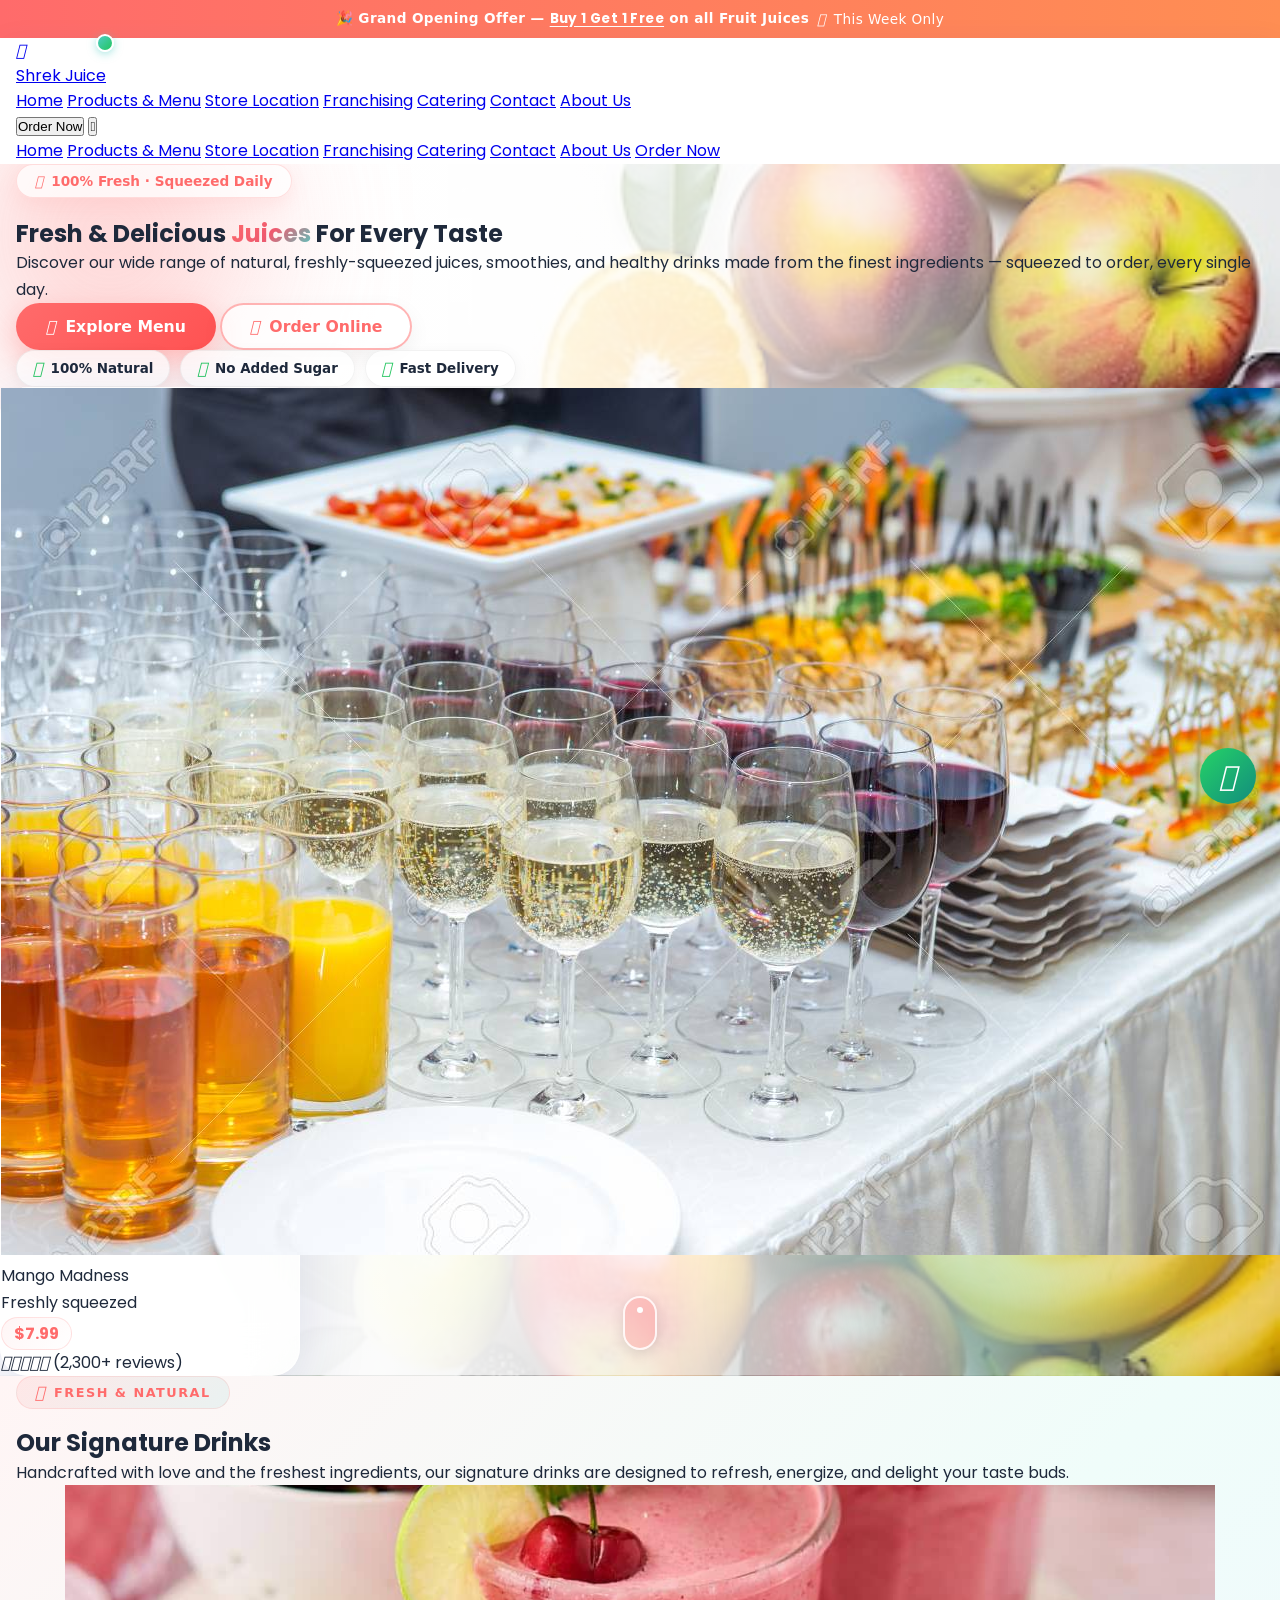
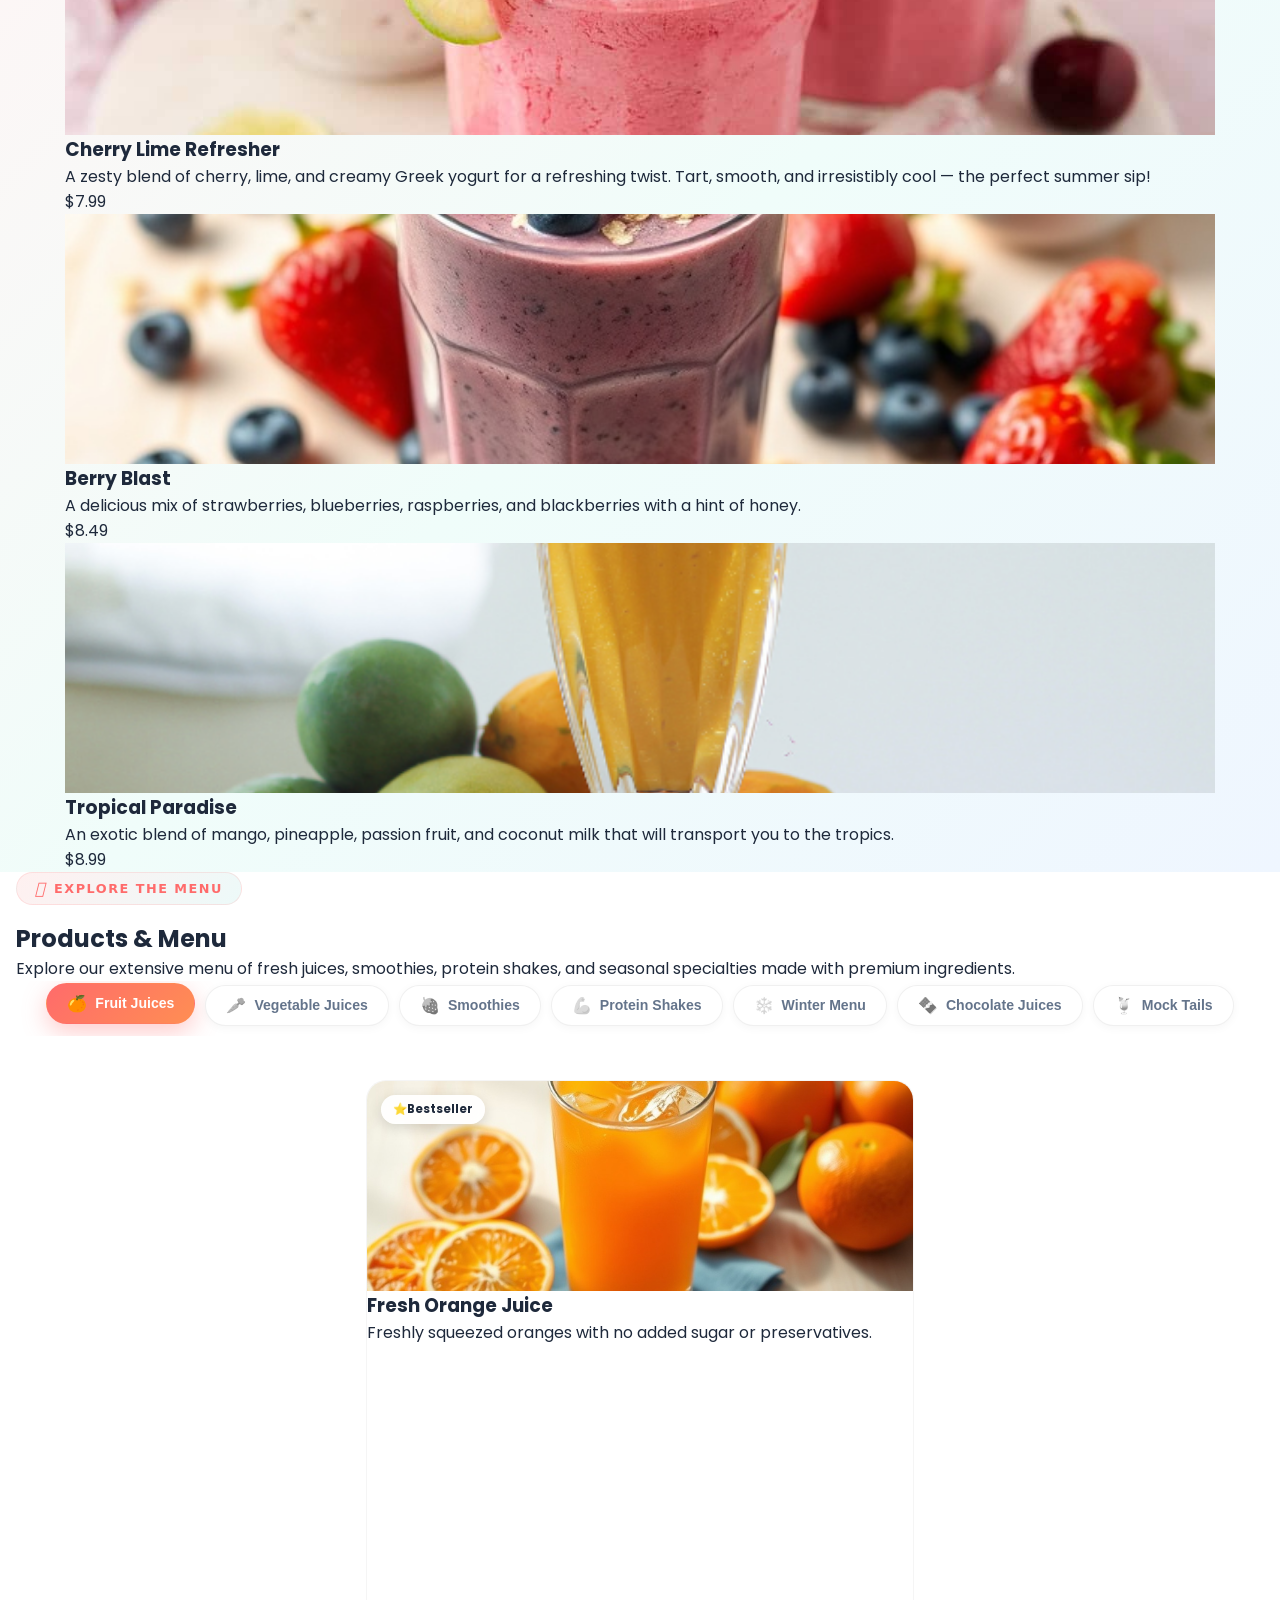
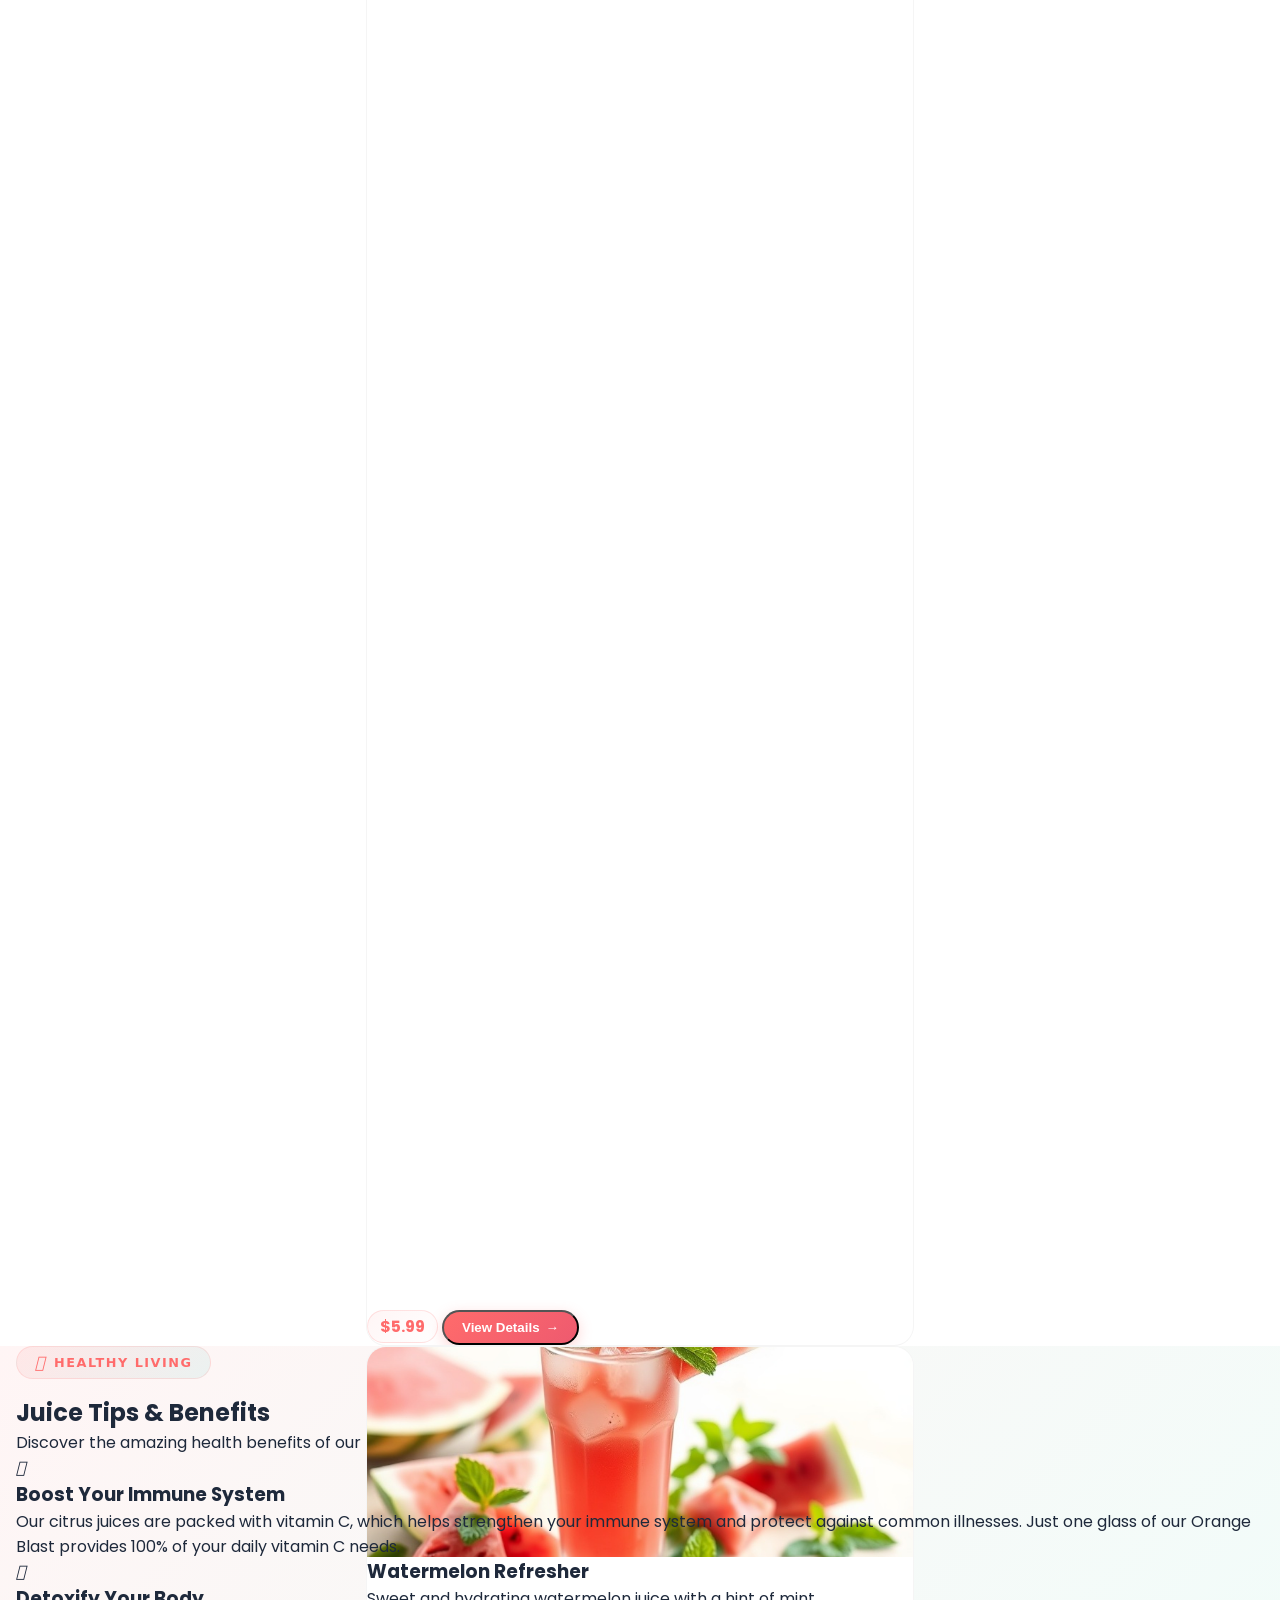
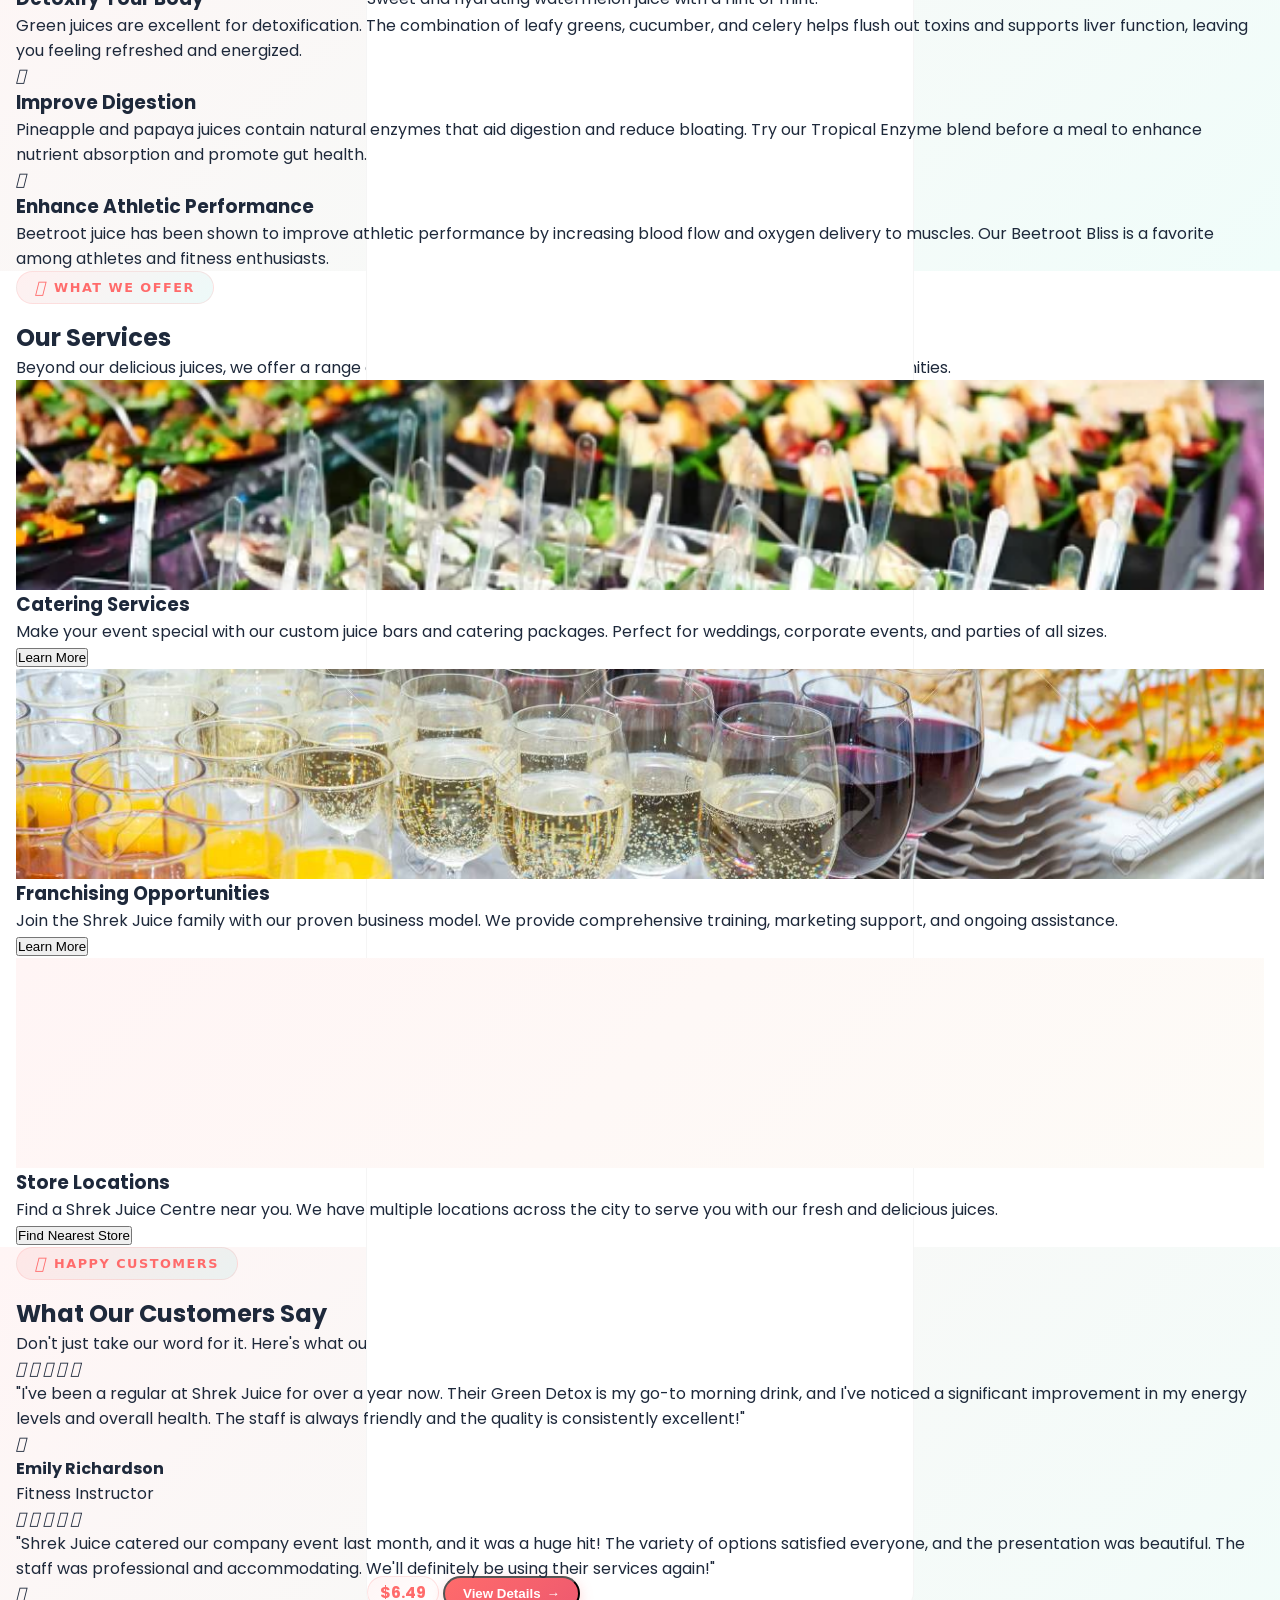
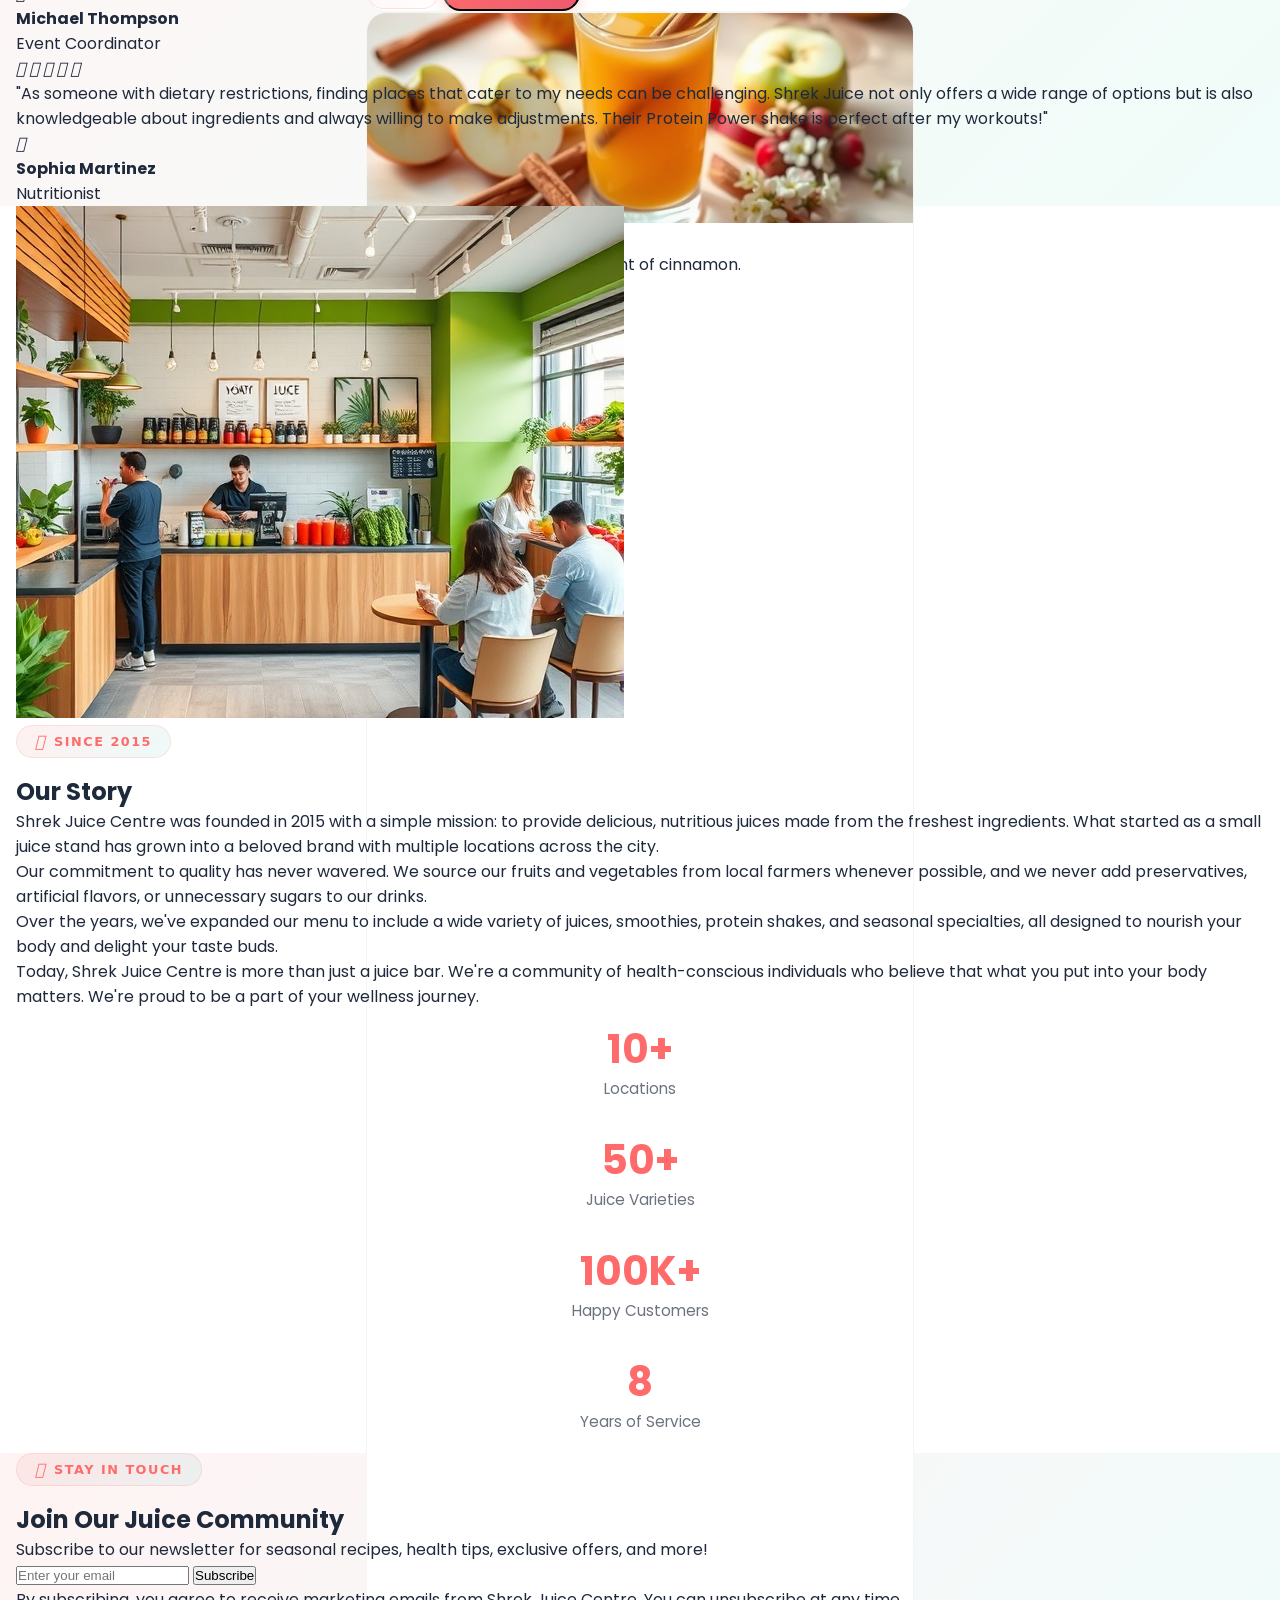
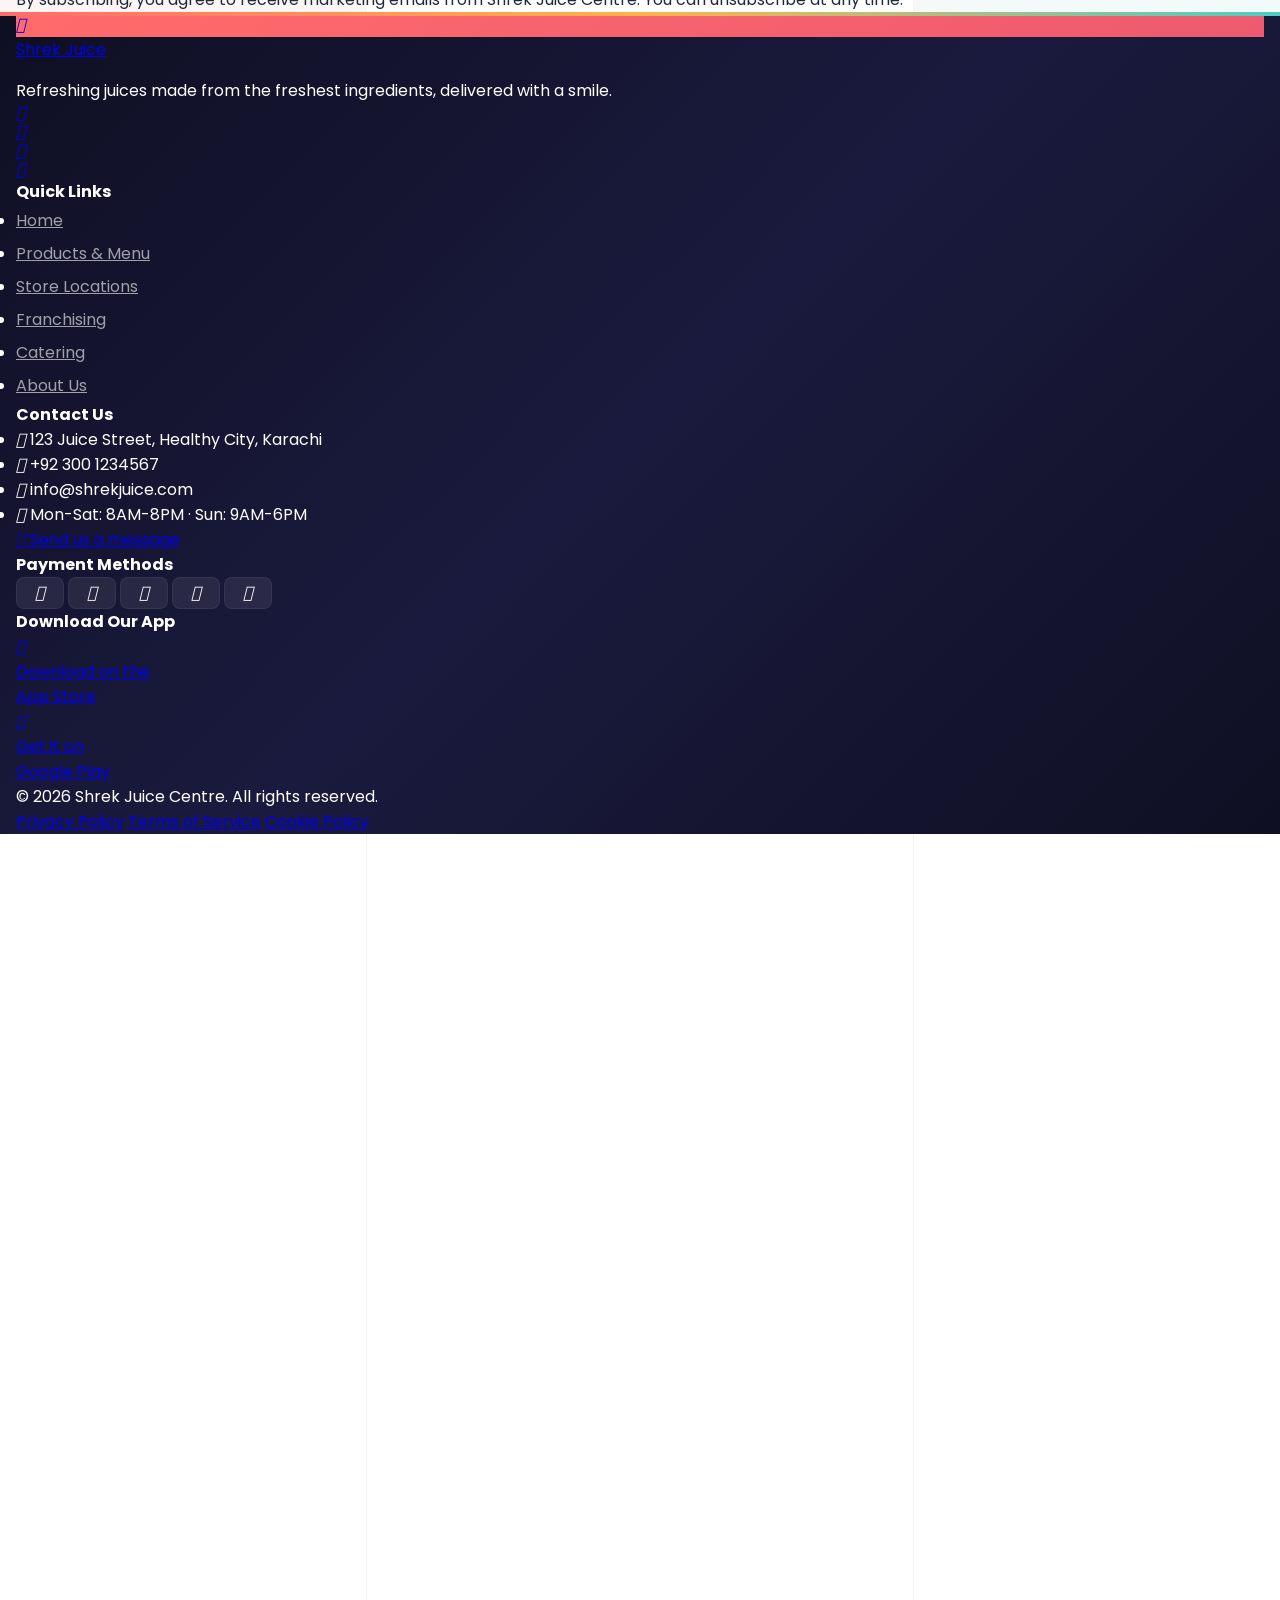
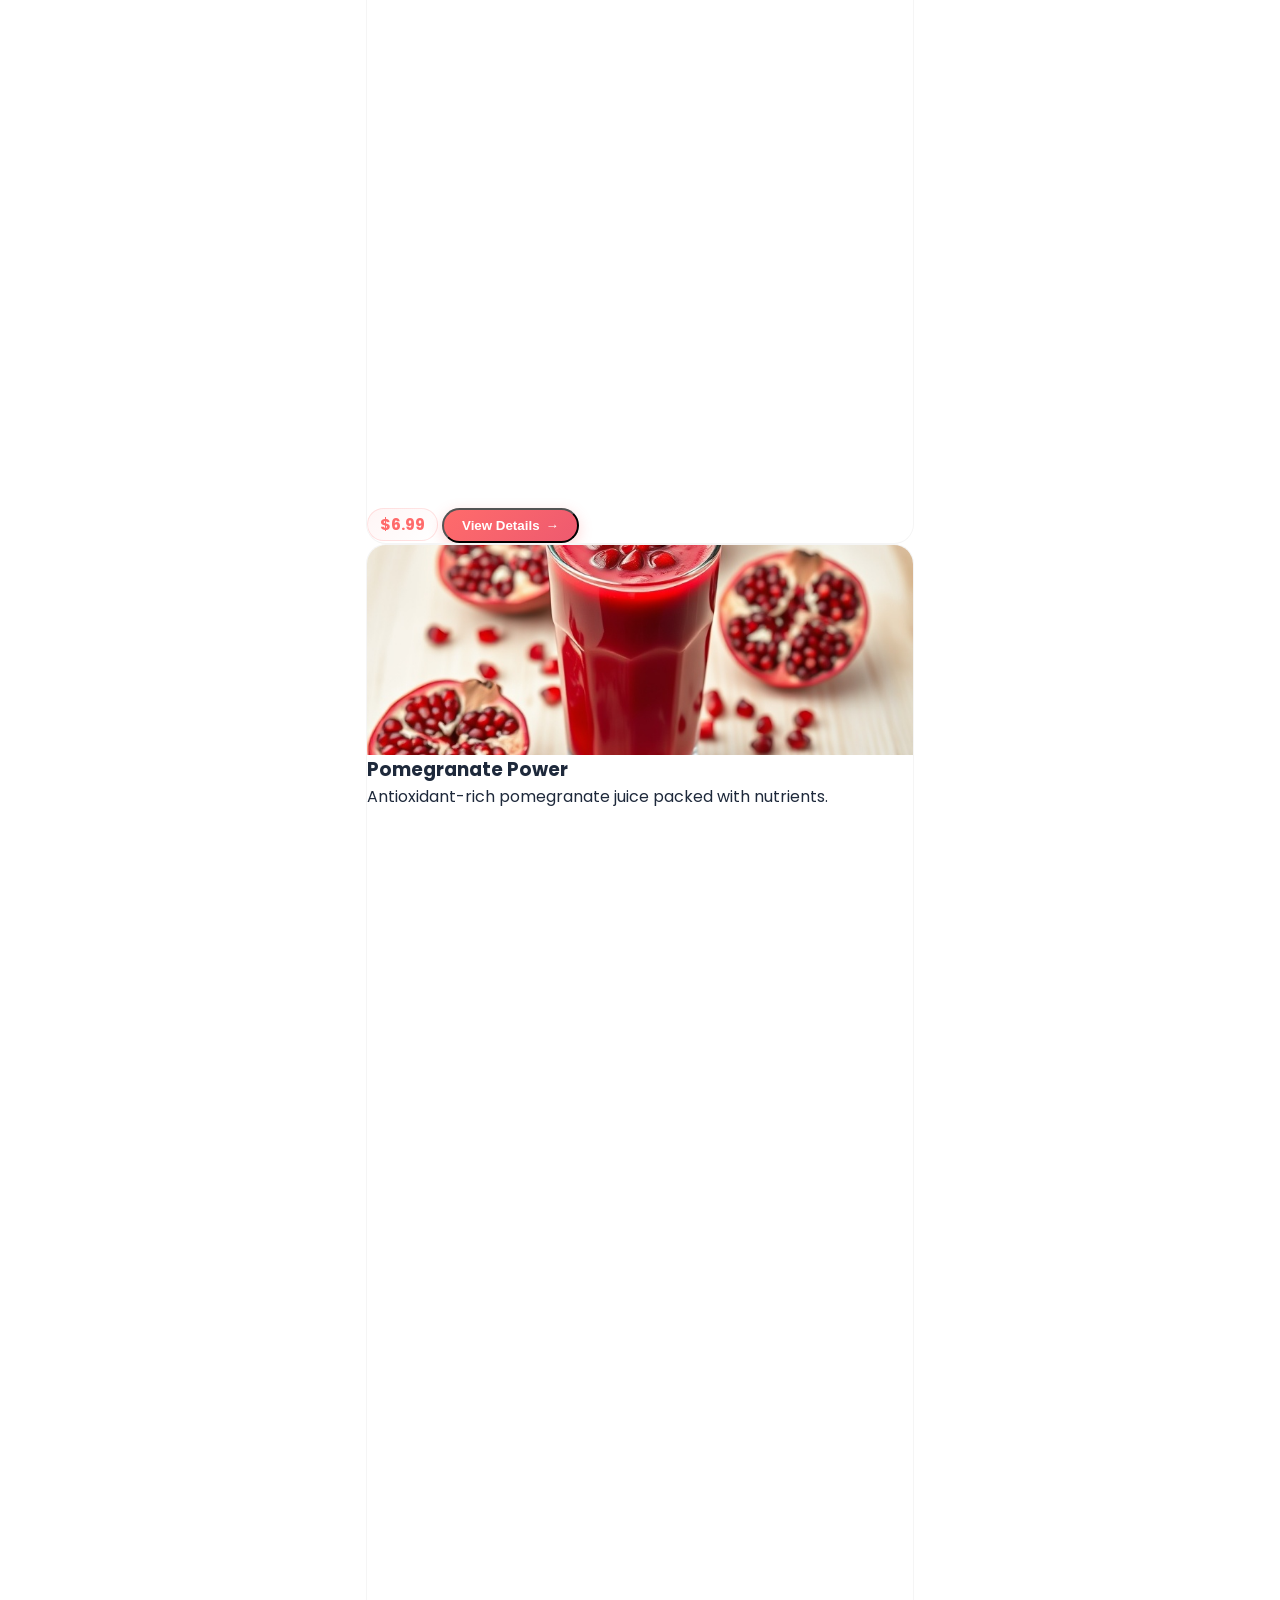
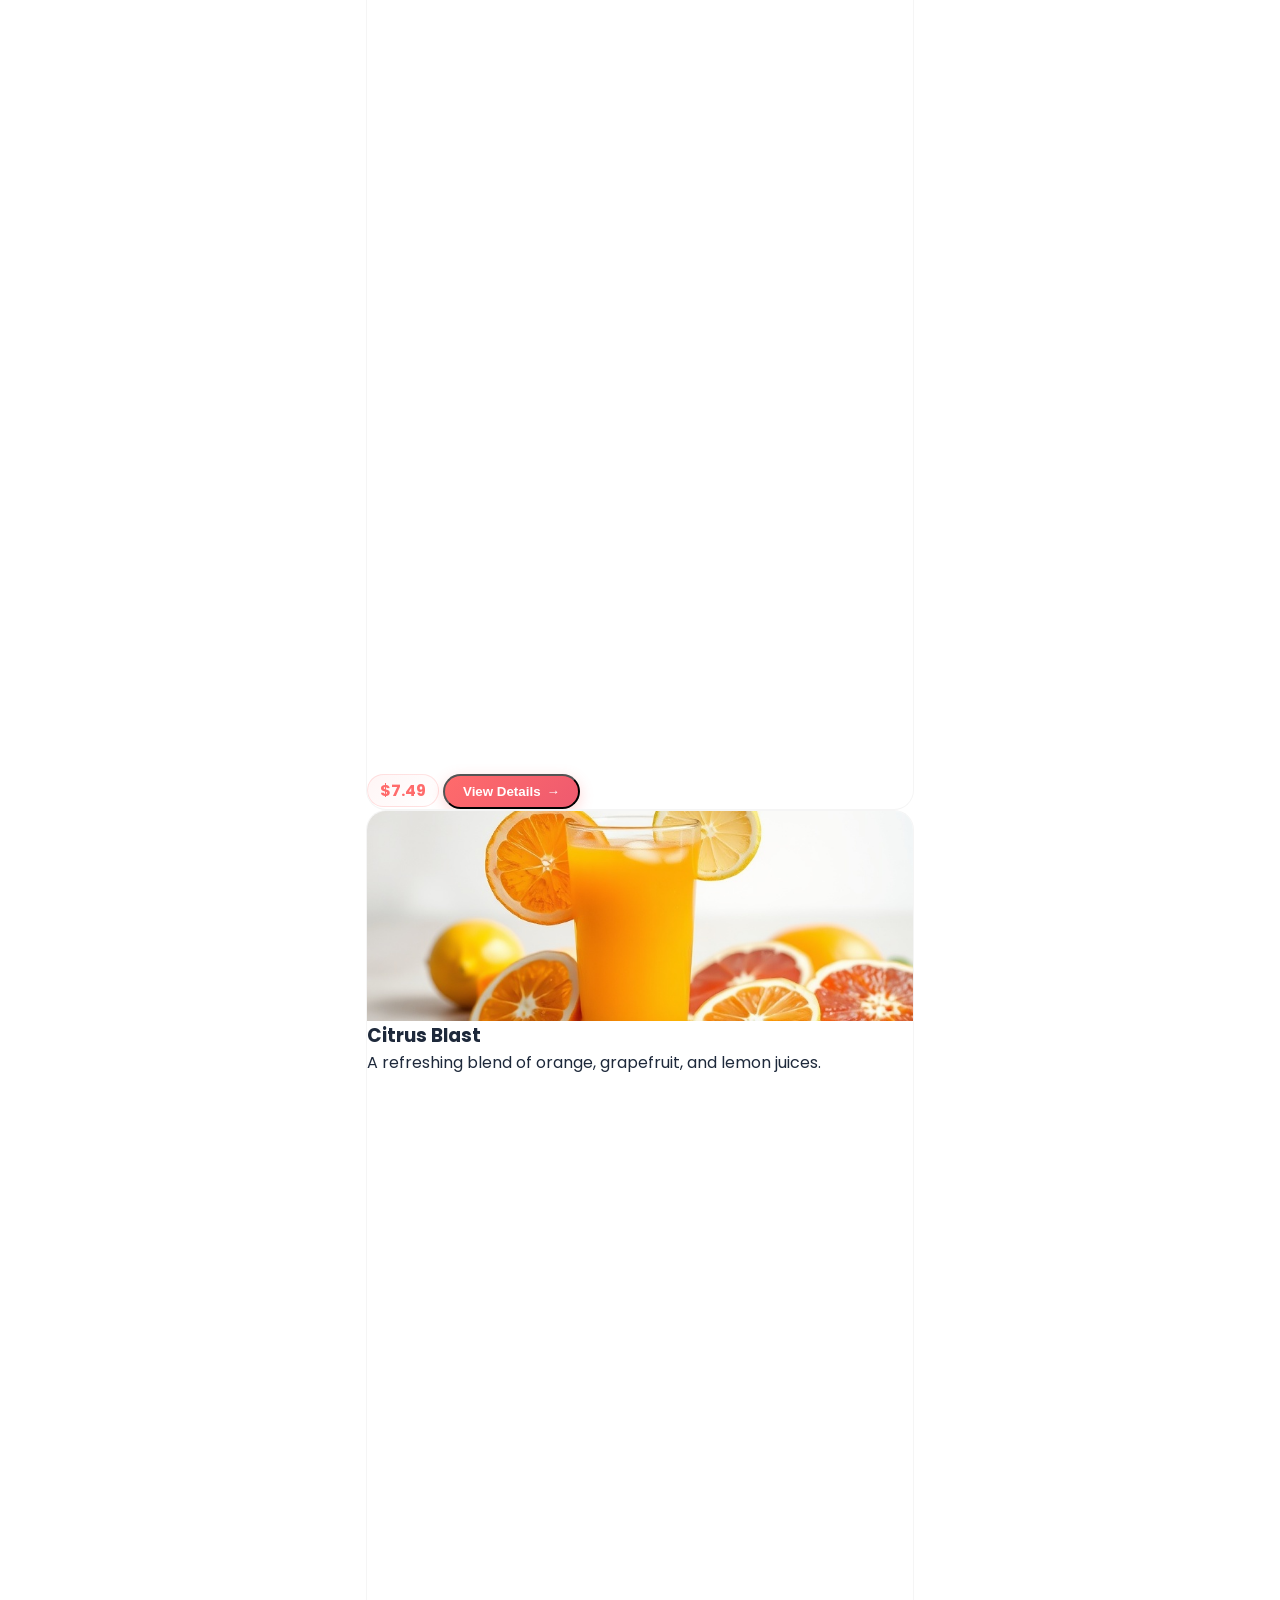
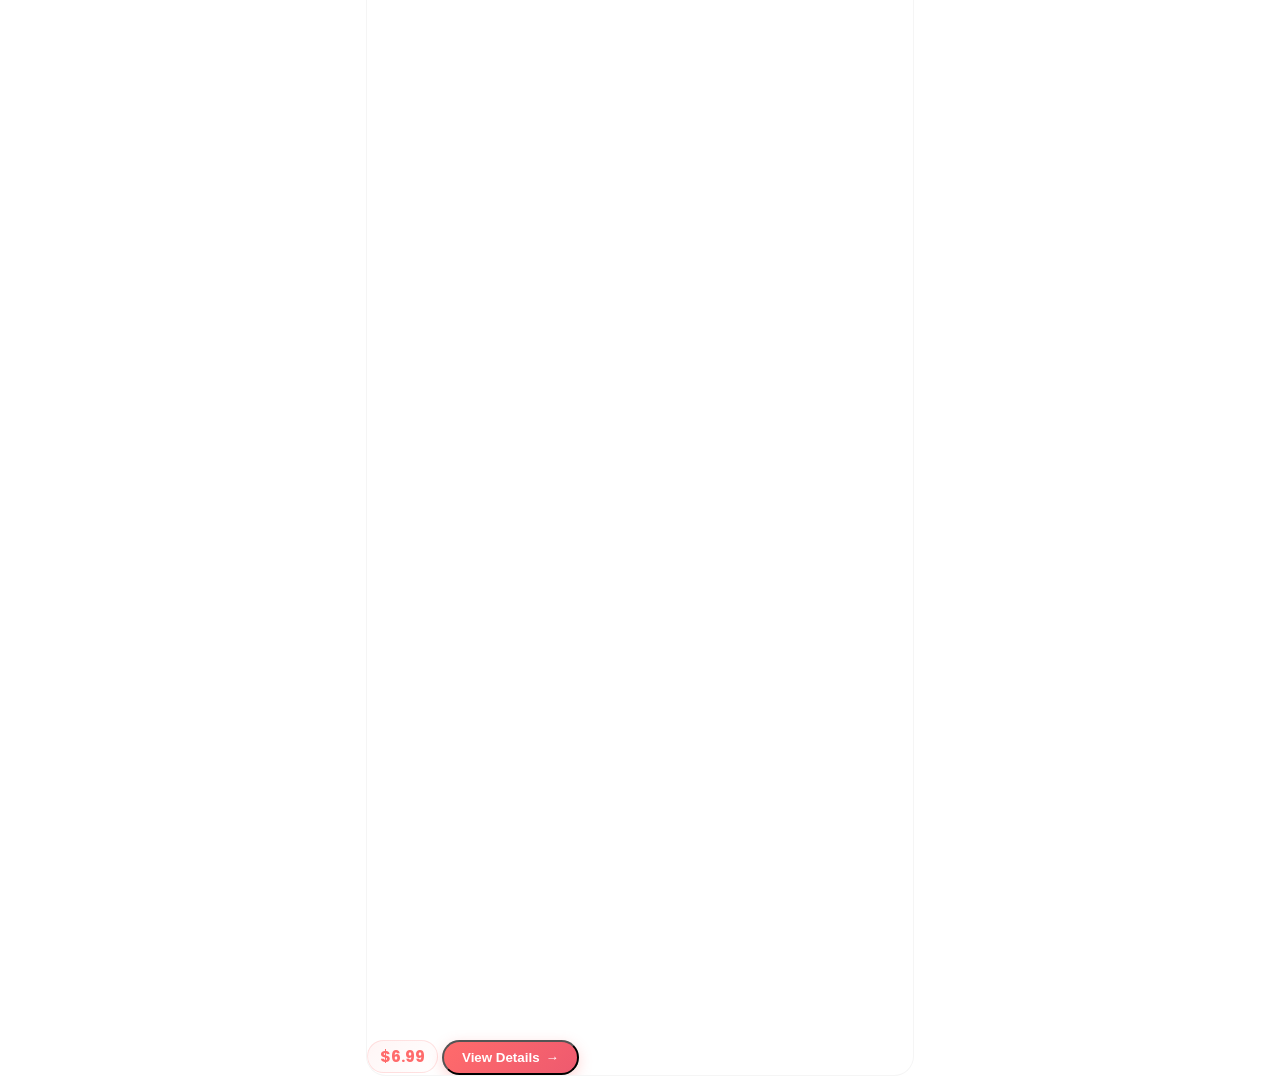
==== commit 71593779: "UI improvements: premium footer, toast notifications, scroll reveal, local images, page meta, nav po" ====
--- a/index.html
+++ b/index.html
@@ -4,6 +4,11 @@
 <meta charset="UTF-8">
 <meta name="viewport" content="width=device-width, initial-scale=1.0">
 <title>Shrek Juice Centre - Fresh & Delicious Juices</title>
+<meta name="description" content="Shrek Juice Centre serves 100% fresh, freshly-squeezed juices, smoothies, protein shakes and more — squeezed to order, every single day.">
+<meta property="og:title" content="Shrek Juice Centre - Fresh & Delicious Juices">
+<meta property="og:description" content="100% fresh, freshly-squeezed juices, smoothies and healthy drinks.">
+<meta property="og:type" content="website">
+<link rel="icon" href="data:image/svg+xml,<svg xmlns='http://www.w3.org/2000/svg' viewBox='0 0 100 100'><text y='0.9em' font-size='90'>🍹</text></svg>">
 <script src="https://cdn.tailwindcss.com/3.4.16"></script>
 <script>tailwind.config={theme:{extend:{colors:{primary:'#FF6B6B',secondary:'#4ECDC4'},borderRadius:{'none':'0px','sm':'4px',DEFAULT:'8px','md':'12px','lg':'16px','xl':'20px','2xl':'24px','3xl':'32px','full':'9999px','button':'8px'}}}}</script>
 <link rel="preconnect" href="https://fonts.googleapis.com">
@@ -19,23 +24,28 @@
 
 </head>
 <body class="bg-white">
+<!-- Announcement Bar -->
+<div class="topbar">
+<span class="topbar-promo">🎉 Grand Opening Offer — <b>Buy 1 Get 1 Free</b> on all Fruit Juices</span>
+<i class="ri-fire-fill"></i> <span>This Week Only</span>
+</div>
 <!-- Header & Navigation -->
-<header class="sticky top-0 z-50 bg-white shadow-md">
+<header class="sticky top-0 z-50 glass-header">
 <div class="container mx-auto px-4 py-3 flex justify-between items-center">
-<a href="#" class="flex items-center gap-2">
+<a href="#" class="brand-logo flex items-center gap-2">
 <div class="w-10 h-10 bg-primary rounded-full flex items-center justify-center">
 <i class="ri-goblet-line text-white ri-lg"></i>
 </div>
 <span class="text-2xl font-['Pacifico'] text-primary">Shrek Juice</span>
 </a>
 <nav class="hidden md:flex items-center space-x-6">
-<a href="#" class="text-gray-800 hover:text-primary font-medium">Home</a>
-<a href="#menu" class="text-gray-800 hover:text-primary font-medium">Products & Menu</a>
-<a href="#locations" class="text-gray-800 hover:text-primary font-medium">Store Location</a>
-<a href="franchaising.html" class="text-gray-800 hover:text-primary font-medium">Franchising</a>
-<a href="catering.html" class="text-gray-800 hover:text-primary font-medium">Catering</a>
-<a href="contact.html" class="text-gray-800 hover:text-primary font-medium">Contact</a>
-<a href="#about" class="text-gray-800 hover:text-primary font-medium">About Us</a>
+<a href="#" class="nav-link text-gray-800 hover:text-primary font-medium">Home</a>
+<a href="#menu" class="nav-link text-gray-800 hover:text-primary font-medium">Products & Menu</a>
+<a href="#locations" class="nav-link text-gray-800 hover:text-primary font-medium">Store Location</a>
+<a href="franchaising.html" class="nav-link text-gray-800 hover:text-primary font-medium">Franchising</a>
+<a href="catering.html" class="nav-link text-gray-800 hover:text-primary font-medium">Catering</a>
+<a href="contact.html" class="nav-link text-gray-800 hover:text-primary font-medium">Contact</a>
+<a href="#about" class="nav-link text-gray-800 hover:text-primary font-medium">About Us</a>
 </nav>
 <div class="flex items-center gap-4">
 <a href="contact.html"><button class="bg-primary text-white px-4 py-2 rounded-button whitespace-nowrap hidden md:block">Order Now</button></a>
@@ -50,8 +60,8 @@
 <a href="#" class="text-gray-800 hover:text-primary font-medium py-2 border-b border-gray-100">Home</a>
 <a href="#menu" class="text-gray-800 hover:text-primary font-medium py-2 border-b border-gray-100">Products & Menu</a>
 <a href="#locations" class="text-gray-800 hover:text-primary font-medium py-2 border-b border-gray-100">Store Location</a>
-<a href="#franchising" class="text-gray-800 hover:text-primary font-medium py-2 border-b border-gray-100">Franchising</a>
-<a href="#catering" class="text-gray-800 hover:text-primary font-medium py-2 border-b border-gray-100">Catering</a>
+<a href="franchaising.html" class="text-gray-800 hover:text-primary font-medium py-2 border-b border-gray-100">Franchising</a>
+<a href="catering.html" class="text-gray-800 hover:text-primary font-medium py-2 border-b border-gray-100">Catering</a>
 <a href="contact.html" class="text-gray-800 hover:text-primary font-medium py-2 border-b border-gray-100">Contact</a>
 <a href="#about" class="text-gray-800 hover:text-primary font-medium py-2">About Us</a>
 <a href="contact.html" class="bg-primary text-white px-4 py-2 rounded-button whitespace-nowrap w-full text-center block">Order Now</a>
@@ -59,30 +69,57 @@
 </div>
 </header>
 <!-- Hero Section -->
-<section class="hero-section w-full min-h-[600px] flex items-center overflow-hidden">
-<div class="container mx-auto px-4 w-full">
-<div class="w-full md:w-1/2 py-16 animate-fadeIn" style="animation-delay: 0.1s">
-<h1 class="text-4xl md:text-5xl font-bold text-gray-800 mb-4">Fresh & Delicious <span class="text-primary">Juices</span> For Every Taste</h1>
-<p class="text-lg text-gray-600 mb-8">Discover our wide range of natural, freshly-squeezed juices, smoothies, and healthy drinks made from the finest ingredients.</p>
-<div class="flex flex-wrap gap-4">
-  <a href="#menu"><button class="bg-primary text-white px-6 py-3 rounded-button text-lg font-medium whitespace-nowrap">Explore Menu</button></a>
-      <a href="contact.html"><button class="bg-white border-2 border-primary text-primary px-6 py-3 rounded-button text-lg font-medium whitespace-nowrap">Order Online</button></a>
-</div>
-</div>
-</div>
+<section class="hero-section hero-v2 w-full min-h-[640px] flex items-center overflow-hidden">
+<div class="blob blob-coral" style="top:-140px; left:-100px; width:420px; height:420px;"></div>
+<div class="blob blob-mint" style="bottom:-120px; right:10%; width:380px; height:380px;"></div>
+<div class="blob blob-lime" style="top:30%; left:42%; width:200px; height:200px; opacity:0.4;"></div>
+<div class="container mx-auto px-4 w-full relative z-10">
+<div class="w-full md:w-[58%] lg:w-1/2 py-20 animate-fadeInUp" style="animation-delay: 0.1s">
+<span class="hero-badge"><i class="ri-leaf-fill"></i> 100% Fresh &middot; Squeezed Daily</span>
+<h1 class="text-[2.6rem] md:text-6xl font-extrabold text-gray-900 mb-5 leading-[1.12]">Fresh & Delicious <span class="gradient-text">Juices</span> For Every Taste</h1>
+<p class="text-lg text-gray-600 mb-8 max-w-xl md:text-xl">Discover our wide range of natural, freshly-squeezed juices, smoothies, and healthy drinks made from the finest ingredients &mdash; squeezed to order, every single day.</p>
+<div class="flex flex-wrap gap-4 mb-10">
+  <a href="#menu" class="btn-pill"><i class="ri-restaurant-line"></i> Explore Menu</a>
+      <a href="contact.html" class="btn-pill btn-pill-outline"><i class="ri-shopping-cart-2-line"></i> Order Online</a>
+</div>
+<div class="trust-pills animate-fadeInUp" style="animation-delay: 0.3s">
+<span class="trust-pill"><i class="ri-vitamin-line"></i> 100% Natural</span>
+<span class="trust-pill"><i class="ri-leaf-line"></i> No Added Sugar</span>
+<span class="trust-pill"><i class="ri-truck-line"></i> Fast Delivery</span>
+</div>
+</div>
+</div>
+<div class="hidden lg:block absolute right-10 top-1/2 -translate-y-1/2 z-10 animate-float" style="animation-delay: 0.5s">
+<div class="glass-card p-5" style="width: 300px;">
+<img src="img/juice.jpg" alt="Mango Madness" class="rounded-2xl w-full h-44 object-cover shadow-lg">
+<div class="mt-4 flex items-center justify-between">
+<div>
+<p class="text-sm font-bold text-gray-900">Mango Madness</p>
+<p class="text-xs text-gray-500">Freshly squeezed</p>
+</div>
+<span class="price-tag">$7.99</span>
+</div>
+<div class="mt-3 flex items-center gap-1 text-yellow-400 text-sm">
+<i class="ri-star-fill"></i><i class="ri-star-fill"></i><i class="ri-star-fill"></i><i class="ri-star-fill"></i><i class="ri-star-fill"></i>
+<span class="text-gray-500 text-xs ml-1">(2,300+ reviews)</span>
+</div>
+</div>
+</div>
+<div class="scroll-indicator"></div>
 </section>
 <!-- Featured Products -->
 <section class="py-16 featured-gradient">
 <div class="container mx-auto px-4">
 <div class="text-center mb-12 animate-fadeIn">
+<span class="section-eyebrow"><i class="ri-flower-line"></i> Fresh &amp; Natural</span>
 <h2 class="text-3xl font-bold text-gray-800 mb-4">Our Signature Drinks</h2>
 <p class="text-gray-600 max-w-2xl mx-auto">Handcrafted with love and the freshest ingredients, our signature drinks are designed to refresh, energize, and delight your taste buds.</p>
 </div>
-<div class="grid grid-cols-1 md:grid-cols-3 gap-8">
+<div class="grid grid-cols-1 sm:grid-cols-2 lg:grid-cols-3 gap-6 lg:gap-8" data-reveal>
 <!-- Signature Drink 1 -->
 <div class="signature-card bg-white rounded-xl shadow-md overflow-hidden">
-<div class="h-70 overflow-hidden">
-<img src="img/lime.jpg" >
+<div class="card-img card-img-tall">
+<img src="img/lime.jpg" alt="Cherry Lime Refresher">
 </div>
 <div class="p-6">
 <h3 class="text-xl font-bold text-gray-800 mb-2">Cherry Lime Refresher</h3>
@@ -96,8 +133,8 @@
 </div>
 <!-- Signature Drink 2 -->
 <div class="signature-card bg-white rounded-xl shadow-md overflow-hidden">
-<div class="h-70 overflow-hidden">
-<img src="https://readdy.ai/api/search-image?query=A%20tall%20glass%20filled%20with%20a%20vibrant%20orange-red%20smoothie%2C%20topped%20with%20fresh%20berries%20and%20mint.%20The%20smoothie%20has%20a%20thick%2C%20creamy%20texture%20and%20is%20garnished%20with%20strawberry%20slices%20on%20the%20rim%20of%20the%20glass.%20Its%20placed%20on%20a%20light%20wooden%20surface%20with%20scattered%20fresh%20strawberries%2C%20blueberries%2C%20and%20raspberries%20around%20it.%20The%20background%20is%20bright%20and%20clean%20with%20soft%20natural%20lighting%20highlighting%20the%20vivid%20colors%20of%20the%20berries.&width=600&height=400&seq=berry-blast&orientation=landscape" alt="Berry Blast Smoothie" class="w-full h-full object-cover object-top">
+<div class="card-img card-img-tall">
+<img src="img/berry.jpg" alt="Berry Blast Smoothie" class="w-full h-full object-cover object-top">
 </div>
 <div class="p-6">
 <h3 class="text-xl font-bold text-gray-800 mb-2">Berry Blast</h3>
@@ -109,8 +146,8 @@
 </div>
 <!-- Signature Drink 3 -->
 <div class="signature-card bg-white rounded-xl shadow-md overflow-hidden">
-<div class="h-70 overflow-hidden">
-<img src="https://readdy.ai/api/search-image?query=A%20refreshing%20tropical%20smoothie%20in%20a%20clear%20glass%20with%20a%20paper%20straw%2C%20garnished%20with%20a%20pineapple%20wedge%20and%20mint%20leaves.%20The%20smoothie%20has%20a%20bright%20yellow%20color%20with%20orange%20swirls%20and%20is%20placed%20on%20a%20light%20wooden%20surface%20with%20chunks%20of%20fresh%20mango%2C%20pineapple%20pieces%2C%20and%20passion%20fruit%20scattered%20around.%20The%20background%20is%20bright%20and%20clean%20with%20soft%20natural%20lighting%20highlighting%20the%20vibrant%20tropical%20fruits.&width=600&height=400&seq=tropical-paradise&orientation=landscape" alt="Tropical Paradise Smoothie" class="w-full h-full object-cover object-top">
+<div class="card-img card-img-tall">
+<img src="img/mango.jpg" alt="Tropical Paradise Smoothie" class="w-full h-full object-cover object-top">
 </div>
 <div class="p-6">
 <h3 class="text-xl font-bold text-gray-800 mb-2">Tropical Paradise</h3>
@@ -127,102 +164,103 @@
 <section id="menu" class="py-16">
 <div class="container mx-auto px-4">
 <div class="text-center mb-12">
+<span class="section-eyebrow"><i class="ri-restaurant-line"></i> Explore The Menu</span>
 <h2 class="text-3xl font-bold text-gray-800 mb-4">Products & Menu</h2>
 <p class="text-gray-600 max-w-2xl mx-auto">Explore our extensive menu of fresh juices, smoothies, protein shakes, and seasonal specialties made with premium ingredients.</p>
 </div>
 <!-- Category Tabs -->
-<div class="flex flex-wrap justify-center gap-6 mb-12">
-<button class="tab-button active px-4 py-2" data-category="fruit-juices">Fruit Juices</button>
-<button class="tab-button px-4 py-2" data-category="vegetable-juices">Vegetable Juices</button>
-<button class="tab-button px-4 py-2" data-category="smoothies">Smoothies</button>
-<button class="tab-button px-4 py-2" data-category="protein-shakes">Protein Shakes</button>
-<button class="tab-button px-4 py-2" data-category="winter-menu">Winter Menu</button>
-<button class="tab-button px-4 py-2" data-category="chocolate-juices">Chocolate Juices</button>
-<button class="tab-button px-4 py-2" data-category="mock-tails">Mock Tails</button>
+<div class="tabs-wrap">
+<button class="tab-button active" data-category="fruit-juices">Fruit Juices</button>
+<button class="tab-button" data-category="vegetable-juices">Vegetable Juices</button>
+<button class="tab-button" data-category="smoothies">Smoothies</button>
+<button class="tab-button" data-category="protein-shakes">Protein Shakes</button>
+<button class="tab-button" data-category="winter-menu">Winter Menu</button>
+<button class="tab-button" data-category="chocolate-juices">Chocolate Juices</button>
+<button class="tab-button" data-category="mock-tails">Mock Tails</button>
 </div>
 <!-- Fruit Juices Category -->
 <div class="category-content active" id="fruit-juices">
-<div class="grid grid-cols-1 md:grid-cols-2 lg:grid-cols-3 gap-8">
+<div class="grid grid-cols-1 sm:grid-cols-2 lg:grid-cols-3 gap-6 lg:gap-8" data-reveal>
 <!-- Fruit Juice 1 -->
-<div class="menu-card bg-white rounded-lg shadow-md overflow-hidden transition-all duration-300 animate-scaleIn" style="animation-delay: 0.2s">
-<div class="h-47 overflow-hidden">
+<div class="menu-card bestseller bg-white rounded-lg shadow-md overflow-hidden transition-all duration-300 animate-scaleIn" style="animation-delay: 0.2s">
+<div class="card-img">
 <img src="img/orange.jpg" alt="Fresh Orange Juice" class="w-full h-full object-cover object-top">
 </div>
 <div class="p-6">
 <h3 class="text-xl font-bold text-gray-800 mb-2">Fresh Orange Juice</h3>
 <p class="text-gray-600 mb-4">Freshly squeezed oranges with no added sugar or preservatives.</p>
 <div class="flex justify-between items-center">
-<span class="text-primary font-bold">$5.99</span>
+<span class="price-tag">$5.99</span>
 <button class="view-details-btn bg-primary text-white px-4 py-2 rounded-button whitespace-nowrap" data-product-id="orange-juice">View Details</button>
 </div>
 </div>
 </div>
 <!-- Fruit Juice 2 -->
 <div class="menu-card bg-white rounded-lg shadow-md overflow-hidden transition-all duration-300 animate-scaleIn" style="animation-delay: 0.2s">
-<div class="h-47 overflow-hidden">
+<div class="card-img">
 <img src="img/watermelon.jpg" alt="Watermelon Refresher" class="w-full h-full object-cover object-top">
 </div>
 <div class="p-6">
 <h3 class="text-xl font-bold text-gray-800 mb-2">Watermelon Refresher</h3>
 <p class="text-gray-600 mb-4">Sweet and hydrating watermelon juice with a hint of mint.</p>
 <div class="flex justify-between items-center">
-<span class="text-primary font-bold">$6.49</span>
+<span class="price-tag">$6.49</span>
 <button class="view-details-btn bg-primary text-white px-4 py-2 rounded-button whitespace-nowrap" data-product-id="watermelon-refresher">View Details</button>
 </div>
 </div>
 </div>
 <!-- Fruit Juice 3 -->
 <div class="menu-card bg-white rounded-lg shadow-md overflow-hidden transition-all duration-300 animate-scaleIn" style="animation-delay: 0.2s">
-<div class="h-47 overflow-hidden">
+<div class="card-img">
 <img src="img/apple.jpg" alt="Apple Cinnamon Juice" class="w-full h-full object-cover object-top">
 </div>
 <div class="p-6">
 <h3 class="text-xl font-bold text-gray-800 mb-2">Apple Cinnamon Juice</h3>
 <p class="text-gray-600 mb-4">Fresh apple juice with a warm hint of cinnamon.</p>
 <div class="flex justify-between items-center">
-<span class="text-primary font-bold">$6.99</span>
+<span class="price-tag">$6.99</span>
 <button class="view-details-btn bg-primary text-white px-4 py-2 rounded-button whitespace-nowrap" data-product-id="apple-cinnamon">View Details</button>
 </div>
 </div>
 </div>
 <!-- Fruit Juice 4 -->
 <div class="menu-card bg-white rounded-lg shadow-md overflow-hidden transition-all duration-300 animate-scaleIn" style="animation-delay: 0.2s">
-<div class="h-47 overflow-hidden">
+<div class="card-img">
 <img src="img/pinapple.jpg" alt="Pineapple Paradise" class="w-full h-full object-cover object-top">
 </div>
 <div class="p-6">
 <h3 class="text-xl font-bold text-gray-800 mb-2">Pineapple Paradise</h3>
 <p class="text-gray-600 mb-4">Sweet and tangy pineapple juice that's both refreshing and nutritious.</p>
 <div class="flex justify-between items-center">
-<span class="text-primary font-bold">$6.99</span>
+<span class="price-tag">$6.99</span>
 <button class="view-details-btn bg-primary text-white px-4 py-2 rounded-button whitespace-nowrap" data-product-id="pineapple-paradise">View Details</button>
 </div>
 </div>
 </div>
 <!-- Fruit Juice 5 -->
 <div class="menu-card bg-white rounded-lg shadow-md overflow-hidden transition-all duration-300 animate-scaleIn" style="animation-delay: 0.2s">
-<div class="h-47 overflow-hidden">
+<div class="card-img">
 <img src="img/pome.jpg" alt="Pomegranate Power" class="w-full h-full object-cover object-top">
 </div>
 <div class="p-6">
 <h3 class="text-xl font-bold text-gray-800 mb-2">Pomegranate Power</h3>
 <p class="text-gray-600 mb-4">Antioxidant-rich pomegranate juice packed with nutrients.</p>
 <div class="flex justify-between items-center">
-<span class="text-primary font-bold">$7.49</span>
+<span class="price-tag">$7.49</span>
 <button class="view-details-btn bg-primary text-white px-4 py-2 rounded-button whitespace-nowrap" data-product-id="pomegranate-power">View Details</button>
 </div>
 </div>
 </div>
 <!-- Fruit Juice 6 -->
 <div class="menu-card bg-white rounded-lg shadow-md overflow-hidden transition-all duration-300 animate-scaleIn" style="animation-delay: 0.2s">
-<div class="h-46 overflow-hidden">
+<div class="card-img">
 <img src="img/citru.jpg" alt="Citrus Blast" class="w-full h-full object-cover object-top">
 </div>
 <div class="p-6">
 <h3 class="text-xl font-bold text-gray-800 mb-2">Citrus Blast</h3>
 <p class="text-gray-600 mb-4">A refreshing blend of orange, grapefruit, and lemon juices.</p>
 <div class="flex justify-between items-center">
-<span class="text-primary font-bold">$6.99</span>
+<span class="price-tag">$6.99</span>
 <button class="view-details-btn bg-primary text-white px-4 py-2 rounded-button whitespace-nowrap" data-product-id="citrus-blast">View Details</button>
 </div>
 </div>
@@ -231,31 +269,31 @@
 </div>
 <!-- Vegetable Juices Category -->
 <div class="category-content" id="vegetable-juices">
-<div class="grid grid-cols-1 md:grid-cols-2 lg:grid-cols-3 gap-8">
+<div class="grid grid-cols-1 sm:grid-cols-2 lg:grid-cols-3 gap-6 lg:gap-8">
 <!-- Vegetable Juice 1 -->
 <div class="menu-card bg-white rounded-lg shadow-md overflow-hidden transition-all duration-300 animate-scaleIn" style="animation-delay: 0.2s">
-<div class="h-47 overflow-hidden">
+<div class="card-img">
 <img src="img/green.jpg" alt="Green Detox" class="w-full h-full object-cover object-top">
 </div>
 <div class="p-6">
 <h3 class="text-xl font-bold text-gray-800 mb-2">Green Detox</h3>
 <p class="text-gray-600 mb-4">A cleansing blend of kale, spinach, cucumber, celery, and apple.</p>
 <div class="flex justify-between items-center">
-<span class="text-primary font-bold">$7.99</span>
+<span class="price-tag">$7.99</span>
 <button class="view-details-btn bg-primary text-white px-4 py-2 rounded-button whitespace-nowrap" data-product-id="green-detox">View Details</button>
 </div>
 </div>
 </div>
 <!-- Vegetable Juice 2 -->
 <div class="menu-card bg-white rounded-lg shadow-md overflow-hidden transition-all duration-300 animate-scaleIn" style="animation-delay: 0.2s">
-<div class="h-47 overflow-hidden">
+<div class="card-img">
 <img src="img/carrot,jpg.jpg" alt="Carrot Ginger Zinger" class="w-full h-full object-cover object-top">
 </div>
 <div class="p-6">
 <h3 class="text-xl font-bold text-gray-800 mb-2">Carrot Ginger Zinger</h3>
 <p class="text-gray-600 mb-4">Sweet carrot juice with a spicy kick of ginger and a hint of orange.</p>
 <div class="flex justify-between items-center">
-<span class="text-primary font-bold">$6.99</span>
+<span class="price-tag">$6.99</span>
 <button class="view-details-btn bg-primary text-white px-4 py-2 rounded-button whitespace-nowrap" data-product-id="carrot-ginger">View Details</button>
 </div>
 </div>   
@@ -263,28 +301,28 @@
 
 <!-- Vegetable Juice 3 -->
 <div class="menu-card bg-white rounded-lg shadow-md overflow-hidden transition-all duration-300 animate-scaleIn" style="animation-delay: 0.2s">
-<div class="h-47 overflow-hidden">
+<div class="card-img">
 <img src="img/betroot.jpg" alt="Beetroot Bliss" class="w-full h-full object-cover object-top">
 </div>
 <div class="p-6">
 <h3 class="text-xl font-bold text-gray-800 mb-2">Beetroot Bliss</h3>
 <p class="text-gray-600 mb-4">Earthy beetroot juice with apple and lemon for a perfect balance.</p>
 <div class="flex justify-between items-center">
-<span class="text-primary font-bold">$7.49</span>
+<span class="price-tag">$7.49</span>
 <button class="view-details-btn bg-primary text-white px-4 py-2 rounded-button whitespace-nowrap" data-product-id="beetroot-bliss">View Details</button>
 </div>
 </div>
 </div>
 <!-- Vegetable Juice 4 -->
 <div class="menu-card bg-white rounded-lg shadow-md overflow-hidden transition-all duration-300 animate-scaleIn" style="animation-delay: 0.2s">
-<div class="h-47 overflow-hidden">
+<div class="card-img">
 <img src="img/tomato.jpg" alt="Tomato Refresher" class="w-full h-full object-cover object-top">
 </div>
 <div class="p-6">
 <h3 class="text-xl font-bold text-gray-800 mb-2">Tomato Refresher</h3>
 <p class="text-gray-600 mb-4">Fresh tomato juice with celery, lemon, and a dash of sea salt.</p>
 <div class="flex justify-between items-center">
-<span class="text-primary font-bold">$6.49</span>
+<span class="price-tag">$6.49</span>
 <button class="view-details-btn bg-primary text-white px-4 py-2 rounded-button whitespace-nowrap" data-product-id="tomato-refresher">View Details</button>
 </div>
 </div>
@@ -292,28 +330,28 @@
 
 <!-- Vegetable Juice 5 -->
 <div class="menu-card bg-white rounded-lg shadow-md overflow-hidden transition-all duration-300 animate-scaleIn" style="animation-delay: 0.2s">
-  <div class="h-47 overflow-hidden">
+  <div class="card-img">
   <img src="img/veg.jpg" alt="Carrot Ginger Zinger" class="w-full h-full object-cover object-top">
   </div>
   <div class="p-6">
   <h3 class="text-xl font-bold text-gray-800 mb-2">Carrot Citrus Boost</h3>
   <p class="text-gray-600 mb-4">A refreshing blend of carrots, apples, and oranges for a naturally sweet energy boost and radiant skin.</p>
   <div class="flex justify-between items-center">
-  <span class="text-primary font-bold">$6.78</span>
+  <span class="price-tag">$6.78</span>
   <button class="view-details-btn bg-primary text-white px-4 py-2 rounded-button whitespace-nowrap" data-product-id="Carrot Citrus Boost">View Details</button>
   </div>
   </div>
   </div>
   <!-- Vegetable Juice 6 -->
 <div class="menu-card bg-white rounded-lg shadow-md overflow-hidden transition-all duration-300 animate-scaleIn" style="animation-delay: 0.2s">
-  <div class="h-47 overflow-hidden">
+  <div class="card-img">
   <img src="img/veg1.jpg" alt="Carrot Ginger Zinger" class="w-full h-full object-cover object-top">
   </div>
   <div class="p-6">
   <h3 class="text-xl font-bold text-gray-800 mb-2">Avocado Green Punch</h3>
   <p class="text-gray-600 mb-4">Creamy avocado blended with spinach, apple, and lemon.perfect for detox and long-lasting energy.</p>
   <div class="flex justify-between items-center">
-  <span class="text-primary font-bold">$7.49</span>
+  <span class="price-tag">$7.49</span>
   <button class="view-details-btn bg-primary text-white px-4 py-2 rounded-button whitespace-nowrap" data-product-id="Avocado Green Punch">View Details</button>
   </div>
   </div>
@@ -322,82 +360,82 @@
 </div>
 <!-- Other Categories (Hidden by Default) -->
 <div class="category-content" id="smoothies">
-<div class="grid grid-cols-1 md:grid-cols-2 lg:grid-cols-3 gap-8">
+<div class="grid grid-cols-1 sm:grid-cols-2 lg:grid-cols-3 gap-6 lg:gap-8">
 <!-- Smoothie items would go here -->
 <div class="menu-card bg-white rounded-lg shadow-md overflow-hidden transition-all duration-300 animate-scaleIn" style="animation-delay: 0.2s">
-<div class="h-47 overflow-hidden">
+<div class="card-img">
 <img src="img/rasbery.jpg" alt=" Purple Power Berry" class="w-full h-full object-cover object-top">
 </div>
 <div class="p-6">
 <h3 class="text-xl font-bold text-gray-800 mb-2"> Purple Power Berry</h3>
 <p class="text-gray-600 mb-4">Blueberry, raspberry & cherry yogurt blend</p>
 <div class="flex justify-between items-center">
-<span class="text-primary font-bold">$8.49</span>
+<span class="price-tag">$8.49</span>
 <button class="view-details-btn bg-primary text-white px-4 py-2 rounded-button whitespace-nowrap" data-product-id="Purple Power Berry">View Details</button>
 </div>
 </div>
 </div>
 <div class="menu-card bg-white rounded-lg shadow-md overflow-hidden transition-all duration-300 animate-scaleIn" style="animation-delay: 0.2s">
-  <div class="h-47 overflow-hidden">
+  <div class="card-img">
   <img src="img/lime.jpg" alt="Cherry Lime Refresher" class="w-full h-full object-cover object-top">
   </div>
   <div class="p-6">
   <h3 class="text-xl font-bold text-gray-800 mb-2">Cherry Lime Refresher</h3>
   <p class="text-gray-600 mb-4">	Cherry, lime & Greek yogurt combo</p>
   <div class="flex justify-between items-center">
-  <span class="text-primary font-bold">$6.35</span>
+  <span class="price-tag">$6.35</span>
   <button class="view-details-btn bg-primary text-white px-4 py-2 rounded-button whitespace-nowrap" data-product-id="Cherry Lime Refresher">View Details</button>
   </div>
   </div>     
 </div>
 <div class="menu-card bg-white rounded-lg shadow-md overflow-hidden transition-all duration-300 animate-scaleIn" style="animation-delay: 0.2s">
-  <div class="h-47 overflow-hidden">
+  <div class="card-img">
   <img src="img/water.jpg" alt="Watermelon Sunrise" class="w-full h-full object-cover object-top">
   </div>
   <div class="p-6">
   <h3 class="text-xl font-bold text-gray-800 mb-2">Watermelon Sunrise</h3>
   <p class="text-gray-600 mb-4">Watermelon, strawberry & banana refresher</p>
   <div class="flex justify-between items-center">
-  <span class="text-primary font-bold">$8.49</span>
+  <span class="price-tag">$8.49</span>
   <button class="view-details-btn bg-primary text-white px-4 py-2 rounded-button whitespace-nowrap" data-product-id="Watermelon Sunrise">View Details</button>
   </div>
   </div>
 </div>
 <div class="menu-card bg-white rounded-lg shadow-md overflow-hidden transition-all duration-300 animate-scaleIn" style="animation-delay: 0.2s">
-  <div class="h-47 overflow-hidden">
+  <div class="card-img">
   <img src="img/ginger.jpg" alt="Ginger Mango Berry Boost" class="w-full h-full object-cover object-top">
   </div>
   <div class="p-6">
   <h3 class="text-xl font-bold text-gray-800 mb-2">Ginger Mango Berry Boost</h3>
   <p class="text-gray-600 mb-4">Mango & berry mix with a zing of ginger</p>
   <div class="flex justify-between items-center">
-  <span class="text-primary font-bold">$9.89</span>
+  <span class="price-tag">$9.89</span>
   <button class="view-details-btn bg-primary text-white px-4 py-2 rounded-button whitespace-nowrap" data-product-id="Ginger Mango Berry Boost">View Details</button>
   </div>
   </div>
 </div>
 <div class="menu-card bg-white rounded-lg shadow-md overflow-hidden transition-all duration-300 animate-scaleIn" style="animation-delay: 0.2s">
-  <div class="h-47 overflow-hidden">
+  <div class="card-img">
   <img src="img/berry.jpg" alt="Berry Breakfast Smoothie" class="w-full h-full object-cover object-top">
   </div>
   <div class="p-6">
   <h3 class="text-xl font-bold text-gray-800 mb-2">Berry Breakfast Smoothie</h3>
   <p class="text-gray-600 mb-4">A filling blend of mixed berries, banana, oats, and almond milk.</p>
   <div class="flex justify-between items-center">
-  <span class="text-primary font-bold">$8.49</span>
+  <span class="price-tag">$8.49</span>
   <button class="view-details-btn bg-primary text-white px-4 py-2 rounded-button whitespace-nowrap" data-product-id="Berry Breakfast Smoothie">View Details</button>
   </div>
   </div>
 </div>
 <div class="menu-card bg-white rounded-lg shadow-md overflow-hidden transition-all duration-300 animate-scaleIn" style="animation-delay: 0.2s">
-<div class="h-47 overflow-hidden">
+<div class="card-img">
 <img src="img/topical.jpg" alt="Tropical Dream Smoothie" class="w-full h-full object-cover object-top">
 </div>
 <div class="p-6">
 <h3 class="text-xl font-bold text-gray-800 mb-2">Tropical Dream Smoothie</h3>
 <p class="text-gray-600 mb-4">A tropical blend of mango, pineapple, banana, and coconut milk.</p>
 <div class="flex justify-between items-center">
-<span class="text-primary font-bold">$8.99</span>
+<span class="price-tag">$8.99</span>
 <button class="view-details-btn bg-primary text-white px-4 py-2 rounded-button whitespace-nowrap" data-product-id="tropical-dream">View Details</button>
 </div>
 </div>
@@ -407,32 +445,32 @@
 
 
 <div class="category-content" id="protein-shakes">
-<div class="grid grid-cols-1 md:grid-cols-2 lg:grid-cols-3 gap-8">
+<div class="grid grid-cols-1 sm:grid-cols-2 lg:grid-cols-3 gap-6 lg:gap-8">
 
 
 <!-- Protein Shake items would go here -->
 <div class="menu-card bg-white rounded-lg shadow-md overflow-hidden transition-all duration-300 animate-scaleIn" style="animation-delay: 0.2s">
-<div class="h-47 overflow-hidden">
+<div class="card-img">
 <img src="img/peanut.jpg" alt=" Peanut Butter Muscle Fuel" class="w-full h-full object-cover object-top">
 </div>
 <div class="p-6">
 <h3 class="text-xl font-bold text-gray-800 mb-2"> Peanut Butter Muscle Fuel</h3>
 <p class="text-gray-600 mb-4">Peanut butter & banana blend with 30g protein</p>
 <div class="flex justify-between items-center">
-<span class="text-primary font-bold">$9.02</span>
-<button class="view-details-btn bg-primary text-white px-4 py-2 rounded-button whitespace-nowrap" data-product-id="  Peanut Butter Muscle Fuel">View Details</button>
-</div>
-</div>
-</div>
-<div class="menu-card bg-white rounded-lg shadow-md overflow-hidden transition-all duration-300 animate-scaleIn" style="animation-delay: 0.2s">
-  <div class="h-47 overflow-hidden">
+<span class="price-tag">$9.02</span>
+<button class="view-details-btn bg-primary text-white px-4 py-2 rounded-button whitespace-nowrap" data-product-id="Peanut Butter Muscle Fuel">View Details</button>
+</div>
+</div>
+</div>
+<div class="menu-card bg-white rounded-lg shadow-md overflow-hidden transition-all duration-300 animate-scaleIn" style="animation-delay: 0.2s">
+  <div class="card-img">
   <img src="img/stawb.jpg" alt=" Strawberry Whey Burst" class="w-full h-full object-cover object-top">
   </div>
   <div class="p-6">
   <h3 class="text-xl font-bold text-gray-800 mb-2"> Strawberry Whey Burst</h3>
   <p class="text-gray-600 mb-4">Strawberry almond milk shake with whey protein (22g)</p>
   <div class="flex justify-between items-center">
-  <span class="text-primary font-bold">$9.49</span>
+  <span class="price-tag">$9.49</span>
   <button class="view-details-btn bg-primary text-white px-4 py-2 rounded-button whitespace-nowrap" data-product-id="Strawberry Whey Burst">View Details</button>
   </div>
   </div>
@@ -440,14 +478,14 @@
 
 
     <div class="menu-card bg-white rounded-lg shadow-md overflow-hidden transition-all duration-300 animate-scaleIn" style="animation-delay: 0.2s">
-      <div class="h-47 overflow-hidden">
+      <div class="card-img">
       <img src="img/mocha.jpg" alt="Mocha Energy Builde" class="w-full h-full object-cover object-top">
       </div>
       <div class="p-6">
       <h3 class="text-xl font-bold text-gray-800 mb-2">Mocha Energy Builder</h3>
       <p class="text-gray-600 mb-4">Coffee + chocolate + whey = 26g protein and a caffeine boost.</p>
       <div class="flex justify-between items-center">
-      <span class="text-primary font-bold">$8.94</span>
+      <span class="price-tag">$8.94</span>
       <button class="view-details-btn bg-primary text-white px-4 py-2 rounded-button whitespace-nowrap" data-product-id="Mocha Energy Builder">View Details</button>
       </div>
       </div>
@@ -455,14 +493,14 @@
 
 
 <div class="menu-card bg-white rounded-lg shadow-md overflow-hidden transition-all duration-300 animate-scaleIn" style="animation-delay: 0.2s">
-    <div class="h-45 overflow-hidden">
+    <div class="card-img">
     <img src="img/mango.jpg" alt="Mango Recovery Shake" class="w-full h-full object-cover object-top">
     </div>
     <div class="p-6">
     <h3 class="text-xl font-bold text-gray-800 mb-2">Mango Recovery Shake</h3>
     <p class="text-gray-600 mb-4">Mango + vanilla protein + Greek yogurt for 24g muscle support.</p>
     <div class="flex justify-between items-center">
-    <span class="text-primary font-bold">$7.49</span>
+    <span class="price-tag">$7.49</span>
     <button class="view-details-btn bg-primary text-white px-4 py-2 rounded-button whitespace-nowrap" data-product-id="Mango Recovery Shake">View Details</button>
     </div>
     </div>
@@ -470,27 +508,27 @@
 
 
       <div class="menu-card bg-white rounded-lg shadow-md overflow-hidden transition-all duration-300 animate-scaleIn" style="animation-delay: 0.2s">
-  <div class="h-45 overflow-hidden">
+  <div class="card-img">
   <img src="img/choclate.jpg" alt="Chocolate Protein Power" class="w-full h-full object-cover object-top">
   </div>
   <div class="p-6">
   <h3 class="text-xl font-bold text-gray-800 mb-2">Chocolate Protein Power</h3>
   <p class="text-gray-600 mb-4">Rich chocolate shake with 25g of protein, perfect post-workout.</p>
   <div class="flex justify-between items-center">
-  <span class="text-primary font-bold">$9.49</span>
-  <button class="view-details-btn bg-primary text-white px-4 py-2 rounded-button whitespace-nowrap" data-product-id="Chocolate Protein Power">View Details</button>
-  </div>
-  </div>
-  </div>
-<div class="menu-card bg-white rounded-lg shadow-md overflow-hidden transition-all duration-300 animate-scaleIn" style="animation-delay: 0.2s">
-<div class="h-47 overflow-hidden">
+  <span class="price-tag">$9.49</span>
+  <button class="view-details-btn bg-primary text-white px-4 py-2 rounded-button whitespace-nowrap" data-product-id="chocolate-protein">View Details</button>
+  </div>
+  </div>
+  </div>
+<div class="menu-card bg-white rounded-lg shadow-md overflow-hidden transition-all duration-300 animate-scaleIn" style="animation-delay: 0.2s">
+<div class="card-img">
 <img src="img/vanila.jpg" alt="Vanilla Bean Protein" class="w-full h-full object-cover object-top">
 </div>
 <div class="p-6">
 <h3 class="text-xl font-bold text-gray-800 mb-2">Vanilla Bean Protein</h3>
 <p class="text-gray-600 mb-4">Smooth vanilla shake with banana, almond milk, and 20g of protein.</p>
 <div class="flex justify-between items-center">
-<span class="text-primary font-bold">$8.99</span>
+<span class="price-tag">$8.99</span>
 <button class="view-details-btn bg-primary text-white px-4 py-2 rounded-button whitespace-nowrap" data-product-id="Vanilla Bean Protein">View Details</button>
 </div>
 </div>
@@ -499,81 +537,81 @@
 </div>
 <div class="category-content" id="winter-menu">
 <!-- Winter Menu items would go here -->
-<div class="grid grid-cols-1 md:grid-cols-2 lg:grid-cols-3 gap-8">
-<div class="menu-card bg-white rounded-lg shadow-md overflow-hidden transition-all duration-300 animate-scaleIn" style="animation-delay: 0.2s">
-<div class="h-47 overflow-hidden">
+<div class="grid grid-cols-1 sm:grid-cols-2 lg:grid-cols-3 gap-6 lg:gap-8">
+<div class="menu-card bg-white rounded-lg shadow-md overflow-hidden transition-all duration-300 animate-scaleIn" style="animation-delay: 0.2s">
+<div class="card-img">
 <img src="img/hot.jpg" alt="Hot Spiced Apple Cider" class="w-full h-full object-cover object-top">
 </div>
 <div class="p-6">
 <h3 class="text-xl font-bold text-gray-800 mb-2">Hot Spiced Apple Cider</h3>
 <p class="text-gray-600 mb-4">A heartwarming winter classic, our apple juice gently simmered with aromatic spices including cinnamon sticks, whole cloves, and star anise. </p>
 <div class="flex justify-between items-center">
-<span class="text-primary font-bold">$6.49</span>
+<span class="price-tag">$6.49</span>
 <button class="view-details-btn bg-primary text-white px-4 py-2 rounded-button whitespace-nowrap" data-product-id="Hot Spiced Apple Cider">View Details</button>
 </div>
 </div>
 </div>
 <div class="menu-card bg-white rounded-lg shadow-md overflow-hidden transition-all duration-300 animate-scaleIn" style="animation-delay: 0.2s">
-  <div class="h-47 overflow-hidden">
+  <div class="card-img">
   <img src="img/choco.jpg" alt="Hot Cocoa Hazelnut Delight" class="w-full h-full object-cover object-top">
   </div>
   <div class="p-6">
   <h3 class="text-xl font-bold text-gray-800 mb-2">Hot Cocoa Hazelnut Delight</h3>
   <p class="text-gray-600 mb-4">Rich dark chocolate blended with creamy hazelnut, topped with whipped cream and a sprinkle of cocoa powder.</p>
   <div class="flex justify-between items-center">
-  <span class="text-primary font-bold">$6.49</span>
+  <span class="price-tag">$6.49</span>
   <button class="view-details-btn bg-primary text-white px-4 py-2 rounded-button whitespace-nowrap" data-product-id="Hot Cocoa Hazelnut Delight">View Details</button>
   </div>
   </div>
   </div>
   <div class="menu-card bg-white rounded-lg shadow-md overflow-hidden transition-all duration-300 animate-scaleIn" style="animation-delay: 0.2s">
-    <div class="h-47 overflow-hidden">
+    <div class="card-img">
     <img src="img/gingerlate.jpg" alt="Gingerbread Latte" class="w-full h-full object-cover object-top">
     </div>
     <div class="p-6">
     <h3 class="text-xl font-bold text-gray-800 mb-2">Gingerbread Latte</h3>
     <p class="text-gray-600 mb-4">Bold espresso mixed with steamed milk, gingerbread spices, and molasses, finished with a cinnamon stick stirrer.</p>
     <div class="flex justify-between items-center">
-    <span class="text-primary font-bold">$5.39</span>
+    <span class="price-tag">$5.39</span>
     <button class="view-details-btn bg-primary text-white px-4 py-2 rounded-button whitespace-nowrap" data-product-id="Gingerbread Latte">View Details</button>
     </div>
     </div> 
     </div> 
     <div class="menu-card bg-white rounded-lg shadow-md overflow-hidden transition-all duration-300 animate-scaleIn" style="animation-delay: 0.2s">
-      <div class="h-47 overflow-hidden">
+      <div class="card-img">
       <img src="img/cherrycup.jpg" alt="Cranberry Orange Punch (Hot)" class="w-full h-full object-cover object-top">
       </div>
       <div class="p-6">
       <h3 class="text-xl font-bold text-gray-800 mb-2">Cranberry Orange Punch (Hot)</h3>
       <p class="text-gray-600 mb-4">Zesty cranberry juice simmered with orange slices, cinnamon, and star anise for a tangy-sweet winter sip.</p>
       <div class="flex justify-between items-center">
-      <span class="text-primary font-bold">$4.29</span>
+      <span class="price-tag">$4.29</span>
       <button class="view-details-btn bg-primary text-white px-4 py-2 rounded-button whitespace-nowrap" data-product-id="Cranberry Orange Punch (Hot)">View Details</button>
       </div>
       </div>
       </div>
       <div class="menu-card bg-white rounded-lg shadow-md overflow-hidden transition-all duration-300 animate-scaleIn" style="animation-delay: 0.2s">
-        <div class="h-47 overflow-hidden">
+        <div class="card-img">
         <img src="img/vanillla.jpg" alt="Vanilla Chai Bliss" class="w-full h-full object-cover object-top">
         </div>
         <div class="p-6">
         <h3 class="text-xl font-bold text-gray-800 mb-2">Vanilla Chai Bliss</h3>
         <p class="text-gray-600 mb-4">A cozy mix of black tea, vanilla, and aromatic chai spices, topped with frothy milk and a dusting of nutmeg.</p>
         <div class="flex justify-between items-center">
-        <span class="text-primary font-bold">$5.49</span>
+        <span class="price-tag">$5.49</span>
         <button class="view-details-btn bg-primary text-white px-4 py-2 rounded-button whitespace-nowrap" data-product-id="Vanilla Chai Bliss">View Details</button>
         </div>
         </div>
         </div>
         <div class="menu-card bg-white rounded-lg shadow-md overflow-hidden transition-all duration-300 animate-scaleIn" style="animation-delay: 0.2s">
-          <div class="h-47 overflow-hidden">
+          <div class="card-img">
           <img src="img/turmaric.jpg" alt=" Turmeric Golden Milk" class="w-full h-full object-cover object-top">
           </div>
           <div class="p-6">
           <h3 class="text-xl font-bold text-gray-800 mb-2"> Turmeric Golden Milk</h3>
           <p class="text-gray-600 mb-4">A soothing blend of turmeric, honey, ginger, and warm milk, known for its comforting and anti-inflammatory properties.</p>
           <div class="flex justify-between items-center">
-          <span class="text-primary font-bold">$8.49</span>
+          <span class="price-tag">$8.49</span>
           <button class="view-details-btn bg-primary text-white px-4 py-2 rounded-button whitespace-nowrap" data-product-id="Turmeric Golden Milk">View Details</button>
           </div>
           </div>
@@ -582,81 +620,81 @@
 </div>
 <div class="category-content" id="chocolate-juices">
 <!-- Chocolate Juices items would go here -->
-<div class="grid grid-cols-1 md:grid-cols-2 lg:grid-cols-3 gap-8">
-<div class="menu-card bg-white rounded-lg shadow-md overflow-hidden transition-all duration-300 animate-scaleIn" style="animation-delay: 0.2s">
-<div class="h-47 overflow-hidden">
+<div class="grid grid-cols-1 sm:grid-cols-2 lg:grid-cols-3 gap-6 lg:gap-8">
+<div class="menu-card bg-white rounded-lg shadow-md overflow-hidden transition-all duration-300 animate-scaleIn" style="animation-delay: 0.2s">
+<div class="card-img">
 <img src="img/choclate banana.jpg" alt=" Choco Banana Blast" class="w-full h-full object-cover object-top">
 </div>
 <div class="p-6">
 <h3 class="text-xl font-bold text-gray-800 mb-2"> Choco Banana Blast</h3>
 <p class="text-gray-600 mb-4">Banana, Cocoa Powder, Chocolate Syrup, Low-Fat Milk, Honey.</p>
 <div class="flex justify-between items-center">
-<span class="text-primary font-bold">$8.99</span>
+<span class="price-tag">$8.99</span>
 <button class="view-details-btn bg-primary text-white px-4 py-2 rounded-button whitespace-nowrap" data-product-id="Choco Banana Blast">View Details</button>
 </div>
 </div>
 </div>
 <div class="menu-card bg-white rounded-lg shadow-md overflow-hidden transition-all duration-300 animate-scaleIn" style="animation-delay: 0.2s">
-  <div class="h-47 overflow-hidden">
+  <div class="card-img">
   <img src="img/moch.jpg">
   </div>
   <div class="p-6">
   <h3 class="text-xl font-bold text-gray-800 mb-2">Mocha Nut Fusion</h3>
   <p class="text-gray-600 mb-4">Espresso Shot, Dark Chocolate, Almond Milk, Crushed Walnuts, Maple Syrup, Ice</p>
   <div class="flex justify-between items-center">
-  <span class="text-primary font-bold">$7.99</span>
+  <span class="price-tag">$7.99</span>
   <button class="view-details-btn bg-primary text-white px-4 py-2 rounded-button whitespace-nowrap" data-product-id="Mocha Nut Fusion">View Details</button>
   </div>
   </div>
   </div>
   <div class="menu-card bg-white rounded-lg shadow-md overflow-hidden transition-all duration-300 animate-scaleIn" style="animation-delay: 0.2s">
-    <div class="h-47 overflow-hidden">
+    <div class="card-img">
     <img src="img/avacardo.jpg" alt=" Choco Avocado Power" class="w-full h-full object-cover object-top">
     </div>
     <div class="p-6">
     <h3 class="text-xl font-bold text-gray-800 mb-2"> Choco Avocado Power</h3>
     <p class="text-gray-600 mb-4">Avocado, Cocoa Powder, Coconut Milk, Dates, Chia Seeds.</p>
     <div class="flex justify-between items-center">
-    <span class="text-primary font-bold">$9.36</span>
-    <button class="view-details-btn bg-primary text-white px-4 py-2 rounded-button whitespace-nowrap" data-product-id=" Choco Avocado Power">View Details</button>
+    <span class="price-tag">$9.36</span>
+    <button class="view-details-btn bg-primary text-white px-4 py-2 rounded-button whitespace-nowrap" data-product-id="Choco Avocado Power">View Details</button>
     </div>
     </div>
     </div>
     <div class="menu-card bg-white rounded-lg shadow-md overflow-hidden transition-all duration-300 animate-scaleIn" style="animation-delay: 0.2s">
-      <div class="h-47 overflow-hidden">
+      <div class="card-img">
       <img src="img/bary.jpg" alt="Peanut Choco Crunch" class="w-full h-full object-cover object-top">
       </div>
       <div class="p-6">
       <h3 class="text-xl font-bold text-gray-800 mb-2">Peanut Choco Crunch</h3>
       <p class="text-gray-600 mb-4">Peanut Butter, Cocoa Powder, Low-Fat Milk, Crushed Peanuts, berries, honey.</p>
       <div class="flex justify-between items-center">
-      <span class="text-primary font-bold">$6.93</span>
+      <span class="price-tag">$6.93</span>
       <button class="view-details-btn bg-primary text-white px-4 py-2 rounded-button whitespace-nowrap" data-product-id="Peanut Choco Crunch">View Details</button>
       </div>
       </div>
       </div>
       <div class="menu-card bg-white rounded-lg shadow-md overflow-hidden transition-all duration-300 animate-scaleIn" style="animation-delay: 0.2s">
-        <div class="h-47 overflow-hidden">
+        <div class="card-img">
         <img src="img/raschoco.jpg" alt=" Choco Berry Swirl" class="w-full h-full object-cover object-top">
         </div>
         <div class="p-6">
         <h3 class="text-xl font-bold text-gray-800 mb-2"> Choco Berry Swirl</h3>
         <p class="text-gray-600 mb-4">Strawberries, Cocoa Powder, Greek Yogurt, Dark Chocolate, Skim Milk, Ice Cubes</p>
         <div class="flex justify-between items-center">
-        <span class="text-primary font-bold">$6.93</span>
-        <button class="view-details-btn bg-primary text-white px-4 py-2 rounded-button whitespace-nowrap" data-product-id="Choco Berry Swir">View Details</button>
+        <span class="price-tag">$6.93</span>
+        <button class="view-details-btn bg-primary text-white px-4 py-2 rounded-button whitespace-nowrap" data-product-id="Choco Berry Swirl">View Details</button>
         </div>
         </div>
         </div>
         <div class="menu-card bg-white rounded-lg shadow-md overflow-hidden transition-all duration-300 animate-scaleIn" style="animation-delay: 0.2s">
-          <div class="h-47 overflow-hidden">
+          <div class="card-img">
           <img src="img/banana.jpg" alt="Choco Banana Bliss" class="w-full h-full object-cover object-top">
           </div>
           <div class="p-6">
           <h3 class="text-xl font-bold text-gray-800 mb-2">Chocolate Banana Bliss</h3>
           <p class="text-gray-600 mb-4">Creamy blend of banana, raw cacao, dates, and almond milk.</p>
           <div class="flex justify-between items-center">
-          <span class="text-primary font-bold">$5.99</span>
+          <span class="price-tag">$5.99</span>
           <button class="view-details-btn bg-primary text-white px-4 py-2 rounded-button whitespace-nowrap" data-product-id="Chocolate Banana Bliss">View Details</button>
           </div>
           </div>
@@ -665,82 +703,82 @@
 </div>
 <div class="category-content" id="mock-tails">
 <!-- Mock Tails items would go here -->
-<div class="grid grid-cols-1 md:grid-cols-2 lg:grid-cols-3 gap-8">
-<div class="menu-card bg-white rounded-lg shadow-md overflow-hidden transition-all duration-300 animate-scaleIn" style="animation-delay: 0.2s">
-<div class="h-47 overflow-hidden">
+<div class="grid grid-cols-1 sm:grid-cols-2 lg:grid-cols-3 gap-6 lg:gap-8">
+<div class="menu-card bg-white rounded-lg shadow-md overflow-hidden transition-all duration-300 animate-scaleIn" style="animation-delay: 0.2s">
+<div class="card-img">
 <img src="img/cucumber.jpg" alt="Virgin Mojito" class="w-full h-full object-cover object-top">
 </div>
 <div class="p-6">
 <h3 class="text-xl font-bold text-gray-800 mb-2">Virgin Mojito</h3>
 <p class="text-gray-600 mb-4">Refreshing blend of lime, mint, soda water, and a touch of sweetness.</p>
 <div class="flex justify-between items-center">
-<span class="text-primary font-bold">$7.49</span>
+<span class="price-tag">$7.49</span>
 <button class="view-details-btn bg-primary text-white px-4 py-2 rounded-button whitespace-nowrap" data-product-id="virgin-mojito">View Details</button>
 </div>
 </div>
 </div>
 <div class="menu-card bg-white rounded-lg shadow-md overflow-hidden transition-all duration-300 animate-scaleIn" style="animation-delay: 0.2s">
-  <div class="h-47 overflow-hidden">
+  <div class="card-img">
   <img src="img/sunset.jpg" alt="Tropical Sunset" class="w-full h-full object-cover object-top">
   </div>
   <div class="p-6">
   <h3 class="text-xl font-bold text-gray-800 mb-2">Tropical Sunset</h3>
   <p class="text-gray-600 mb-4">Pineapple Juice, Orange Juice, Grenadine Syrup, Lemon Juice, Ice.</p>
   <div class="flex justify-between items-center">
-  <span class="text-primary font-bold">$6.89</span>
+  <span class="price-tag">$6.89</span>
   <button class="view-details-btn bg-primary text-white px-4 py-2 rounded-button whitespace-nowrap" data-product-id="Tropical Sunset">View Details</button>
   </div>
   </div> 
   </div> 
   <div class="menu-card bg-white rounded-lg shadow-md overflow-hidden transition-all duration-300 animate-scaleIn" style="animation-delay: 0.2s">
-    <div class="h-47 overflow-hidden">
+    <div class="card-img">
     <img src="img/blue.jpg" alt="Blue Lagoon" class="w-full h-full object-cover object-top">
     </div>
     <div class="p-6">
     <h3 class="text-xl font-bold text-gray-800 mb-2">Blue Lagoon</h3>
     <p class="text-gray-600 mb-4">Blue Curacao Syrup (non-alcoholic), Lemonade, Lime Juice, Soda Water, Ice</p>
     <div class="flex justify-between items-center">
-    <span class="text-primary font-bold">$5.49</span>
+    <span class="price-tag">$5.49</span>
     <button class="view-details-btn bg-primary text-white px-4 py-2 rounded-button whitespace-nowrap" data-product-id="Blue Lagoon">View Details</button>
     </div>
     </div>
     </div>
     <div class="menu-card bg-white rounded-lg shadow-md overflow-hidden transition-all duration-300 animate-scaleIn" style="animation-delay: 0.2s">
-      <div class="h-47 overflow-hidden">
+      <div class="card-img">
       <img src="img/mint.jpg" alt="Strawberry Mint Fizz" class="w-full h-full object-cover object-top">
       </div>
       <div class="p-6">
       <h3 class="text-xl font-bold text-gray-800 mb-2">Strawberry Mint Fizz</h3>
       <p class="text-gray-600 mb-4">Fresh Strawberries, Mint Leaves, Lemon Juice, Sparkling Water, Honey, Ice</p>
       <div class="flex justify-between items-center">
-      <span class="text-primary font-bold">$7.49</span>
+      <span class="price-tag">$7.49</span>
       <button class="view-details-btn bg-primary text-white px-4 py-2 rounded-button whitespace-nowrap" data-product-id="Strawberry Mint Fizz">View Details</button>
       </div>
       </div>
       </div>
       <div class="menu-card bg-white rounded-lg shadow-md overflow-hidden transition-all duration-300 animate-scaleIn" style="animation-delay: 0.2s">
-        <div class="h-47 overflow-hidden">
+        <div class="card-img">
         <img src="img/cooler.jpg" alt="Watermelon Cooler" class="w-full h-full object-cover object-top">
         </div>
         <div class="p-6">
         <h3 class="text-xl font-bold text-gray-800 mb-2">Watermelon Cooler</h3>
         <p class="text-gray-600 mb-4">Watermelon Juice, Lime Juice, Basil Leaves, Honey, Ice Cubes</p>
         <div class="flex justify-between items-center">
-        <span class="text-primary font-bold">$5.35</span>
+        <span class="price-tag">$5.35</span>
         <button class="view-details-btn bg-primary text-white px-4 py-2 rounded-button whitespace-nowrap" data-product-id="Watermelon Cooler">View Details</button>
         </div>
         </div>
         </div>
         <div class="menu-card bg-white rounded-lg shadow-md overflow-hidden transition-all duration-300 animate-scaleIn" style="animation-delay: 0.2s">
-          <div class="h-47 overflow-hidden">
+          <div class="card-img">
           <img src="img/pomi.jpg" alt="Pomegranate Sparkler" class="w-full h-full object-cover object-top">
           </div>
           <div class="p-6">
           <h3 class="text-xl font-bold text-gray-800 mb-2">Pomegranate Sparkler</h3>
           <p class="text-gray-600 mb-4">Pomegranate Juice, Apple Juice, Lime Juice, Sparkling Water, Ice</p>
           <div class="flex justify-between items-center">
-          <span class="text-primary font-bold">$6.94</span>
-          <button class="view-details-btn bg-primary text-white px-4 py-2 rounded-button whitespace-nowrap" data-product-id="virgin-mojito">View Details</button>
+          <span class="price-tag">$6.94</span>
+          <button class="view-details-btn bg-primary text-white px-4 py-2 rounded-button whitespace-nowrap" data-product-id="Pomegranate Sparkler">View Details</button>
           </div>
           </div>
           </div>
@@ -753,10 +791,11 @@
 <section class="py-16 health-tips-gradient">
 <div class="container mx-auto px-4">
 <div class="text-center mb-12 animate-fadeIn">
+<span class="section-eyebrow"><i class="ri-heart-add-line"></i> Healthy Living</span>
 <h2 class="text-3xl font-bold text-gray-800 mb-4">Juice Tips & Benefits</h2>
 <p class="text-gray-600 max-w-2xl mx-auto">Discover the amazing health benefits of our fresh juices and learn how to incorporate them into your daily routine.</p>
 </div>
-<div class="grid grid-cols-1 md:grid-cols-2 gap-12">
+<div class="grid grid-cols-1 md:grid-cols-2 gap-12" data-reveal>
 <!-- Tip 1 -->
 <div class="flex flex-col md:flex-row gap-6 items-center">
 <div class="w-24 h-24 bg-primary/10 rounded-full flex items-center justify-center flex-shrink-0">
@@ -804,14 +843,15 @@
 <section id="services" class="py-16">
 <div class="container mx-auto px-4">
 <div class="text-center mb-12">
+<span class="section-eyebrow"><i class="ri-service-line"></i> What We Offer</span>
 <h2 class="text-3xl font-bold text-gray-800 mb-4">Our Services</h2>
 <p class="text-gray-600 max-w-2xl mx-auto">Beyond our delicious juices, we offer a range of services to meet your needs, from catering to franchising opportunities.</p>
 </div>
-<div class="grid grid-cols-1 md:grid-cols-3 gap-8">
+<div class="grid grid-cols-1 sm:grid-cols-2 lg:grid-cols-3 gap-6 lg:gap-8" data-reveal>
 <!-- Catering Service -->
 <div id="catering" class="bg-white rounded-lg shadow-md overflow-hidden transition-all duration-300 hover:shadow-xl">
-<div class="h-48 overflow-hidden">
-<img src="https://readdy.ai/api/search-image?query=A%20beautifully%20arranged%20catering%20display%20of%20colorful%20juice%20bottles%20and%20glasses%20on%20an%20elegant%20table%20with%20fresh%20fruits%20scattered%20around.%20The%20setup%20includes%20various%20labeled%20juice%20bottles%20in%20different%20colors%2C%20elegant%20glassware%2C%20and%20decorative%20elements%20suitable%20for%20a%20high-end%20event%20or%20wedding.%20The%20background%20shows%20a%20blurred%20event%20space%20with%20soft%20lighting.&width=600&height=400&seq=catering-service&orientation=landscape" alt="Catering Services" class="w-full h-full object-cover object-top">
+<div class="card-img">
+<img src="img/catering.jpg" alt="Catering Services" class="w-full h-full object-cover object-top">
 </div>
 <div class="p-6">
 <h3 class="text-xl font-bold text-gray-800 mb-2">Catering Services</h3>
@@ -823,8 +863,8 @@
 </div>
 <!-- Franchising -->
 <div id="franchising" class="bg-white rounded-lg shadow-md overflow-hidden transition-all duration-300 hover:shadow-xl">
-<div class="h-48 overflow-hidden">
-<img src="https://readdy.ai/api/search-image?query=A%20modern%2C%20bright%20juice%20bar%20interior%20with%20the%20Shrek%20Juice%20branding%20visible.%20The%20store%20features%20a%20clean%20counter%20with%20juice-making%20equipment%2C%20a%20display%20of%20fresh%20fruits%2C%20and%20customers%20being%20served.%20The%20interior%20has%20green%20accents%2C%20wooden%20elements%2C%20and%20professional%20lighting%20showing%20a%20successful%20franchise%20operation.&width=600&height=400&seq=franchising&orientation=landscape" alt="Franchising Opportunities" class="w-full h-full object-cover object-top">
+<div class="card-img">
+<img src="img/juice.jpg" alt="Franchising Opportunities" class="w-full h-full object-cover object-top">
 </div>
 <div class="p-6">
 <h3 class="text-xl font-bold text-gray-800 mb-2">Franchising Opportunities</h3>
@@ -836,7 +876,7 @@
 </div>
 <!-- Store Locations -->
 <div id="locations" class="bg-white rounded-lg shadow-md overflow-hidden transition-all duration-300 hover:shadow-xl">
-<div class="h-48 overflow-hidden">
+<div class="card-img">
 <!-- <img src="https://public.readdy.ai/gen_page/map_placeholder_1280x720.png" alt="Store Locations" class="w-full h-full object-cover object-center">
  --><iframe src="https://www.google.com/maps/embed?pb=!1m18!1m12!1m3!1d79454.4856288111!2d-0.20575761795045594!3d51.51408420661045!2m3!1f0!2f0!3f0!3m2!1i1024!2i768!4f13.1!3m3!1m2!1s0x487603b7ace5bfd9%3A0x707145a1936d0453!2sLondon%20Coffee%20%26%20Juice%20Bar!5e0!3m2!1sen!2s!4v1749686361241!5m2!1sen!2s" width="600" height="450" style="border:0;" allowfullscreen="" loading="lazy" referrerpolicy="no-referrer-when-downgrade"></iframe>
 </div>
@@ -855,10 +895,11 @@
 <section class="py-16 testimonials-gradient">
 <div class="container mx-auto px-4">
 <div class="text-center mb-12 animate-fadeIn">
+<span class="section-eyebrow"><i class="ri-quote-line"></i> Happy Customers</span>
 <h2 class="text-3xl font-bold text-gray-800 mb-4">What Our Customers Say</h2>
 <p class="text-gray-600 max-w-2xl mx-auto">Don't just take our word for it. Here's what our happy customers have to say about Shrek Juice Centre.</p>
 </div>
-<div class="grid grid-cols-1 md:grid-cols-3 gap-8">
+<div class="grid grid-cols-1 sm:grid-cols-2 lg:grid-cols-3 gap-6 lg:gap-8" data-reveal>
 <!-- Testimonial 1 -->
 <div class="bg-white p-6 rounded-lg shadow-md">
 <div class="flex items-center mb-4">
@@ -931,11 +972,12 @@
 <!-- About Us Section -->
 <section id="about" class="py-16 bg-gray-50">
 <div class="container mx-auto px-4">
-<div class="grid grid-cols-1 md:grid-cols-2 gap-12 items-center">
+<div class="grid grid-cols-1 md:grid-cols-2 gap-12 items-center" data-reveal>
 <div>
 <img src="img/story.jpg" alt="About Shrek Juice Centre" class="rounded-lg shadow-md w-full">
 </div>
 <div>
+<span class="section-eyebrow"><i class="ri-store-2-line"></i> Since 2015</span>
 <h2 class="text-3xl font-bold text-gray-800 mb-6">Our Story</h2>
 <p class="text-gray-600 mb-4">Shrek Juice Centre was founded in 2015 with a simple mission: to provide delicious, nutritious juices made from the freshest ingredients. What started as a small juice stand has grown into a beloved brand with multiple locations across the city.</p>
 <p class="text-gray-600 mb-4">Our commitment to quality has never wavered. We source our fruits and vegetables from local farmers whenever possible, and we never add preservatives, artificial flavors, or unnecessary sugars to our drinks.</p>
@@ -966,103 +1008,87 @@
 <!-- Newsletter Section -->
 <section class="py-16 newsletter-section">
 <div class="container mx-auto px-4">
-<div class="text-center max-w-2xl mx-auto">
+<div class="text-center max-w-2xl mx-auto" data-reveal>
+<span class="section-eyebrow"><i class="ri-mail-star-line"></i> Stay In Touch</span>
 <h2 class="text-3xl font-bold text-gray-800 mb-4">Join Our Juice Community</h2>
 <p class="text-gray-600 mb-8">Subscribe to our newsletter for seasonal recipes, health tips, exclusive offers, and more!</p>
-<form class="flex flex-col sm:flex-row gap-4">
-<input type="email" class="flex-grow px-4 py-3 border-none rounded focus:outline-none focus:ring-2 focus:ring-primary/50" placeholder="Enter your email">
-<button type="submit" class="bg-primary text-white px-6 py-3 rounded-button text-lg font-medium whitespace-nowrap">Subscribe</button>
+<form id="newsletter-form" class="flex flex-col sm:flex-row gap-4">
+<input type="email" class="flex-grow px-4 py-3 border border-gray-200 rounded-xl bg-white focus:outline-none focus:ring-2 focus:ring-primary/50 shadow-sm" placeholder="Enter your email">
+<button type="submit" class="bg-primary text-white px-6 py-3 rounded-button text-lg font-medium whitespace-nowrap hover:shadow-lg transition-shadow">Subscribe</button>
 </form>
 <p class="text-gray-500 text-sm mt-4">By subscribing, you agree to receive marketing emails from Shrek Juice Centre. You can unsubscribe at any time.</p>
 </div>
 </div>
 </section>
 <!-- Footer -->
-<footer id="a1" class="bg-gray-800 text-white pt-16 pb-8">
-<div class="container mx-auto px-4">
-<div class="grid grid-cols-1 md:grid-cols-4 gap-8 mb-12">
+<footer id="a1" class="premium-footer relative overflow-hidden">
+<div class="footer-topline"></div>
+<div class="container mx-auto px-4 pt-16 pb-8">
+<div class="grid grid-cols-1 md:grid-cols-2 lg:grid-cols-4 gap-10 mb-12">
 <!-- Company Info -->
 <div>
-<a href="#" class="flex items-center gap-2 mb-4">
-<div class="w-10 h-10 bg-white rounded-full flex items-center justify-center">
-<i class="ri-goblet-line text-primary ri-lg"></i>
-</div>
-<span class="text-2xl font-['Pacifico'] text-white">Shrek Juice</span>
+<a href="#" class="flex items-center gap-3 mb-5">
+<div class="w-10 h-10 rounded-[12px] flex items-center justify-center" style="background:linear-gradient(135deg,#FF6B6B,#ee5a6f)">
+<i class="ri-goblet-line text-white ri-lg"></i>
+</div>
+<span class="text-2xl font-['Pacifico'] footer-brand">Shrek Juice</span>
 </a>
-<p class="text-gray-300 mb-4">Refreshing juices made from the freshest ingredients, delivered with a smile.</p>
-<div class="flex gap-4">
-<a href="#" class="w-8 h-8 bg-gray-700 rounded-full flex items-center justify-center hover:bg-primary transition-colors">
-<a href="https://www.facebook.com/"><i class="ri-facebook-fill text-white"></i></a>
-</a>
-<a href="#" class="w-8 h-8 bg-gray-700 rounded-full flex items-center justify-center hover:bg-primary transition-colors">
-<a href="https://www.instagram.com/accounts/login/?hl=en"><i class="ri-instagram-fill text-white"></i></a>
-</a>
-<a href="#" class="w-8 h-8 bg-gray-700 rounded-full flex items-center justify-center hover:bg-primary transition-colors">
-<a href="https://x.com/"><i class="ri-twitter-x-fill text-white"></i></a>
-</a>
-<a href="#" class="w-8 h-8 bg-gray-700 rounded-full flex items-center justify-center hover:bg-primary transition-colors">
-<a href="https://www.tiktok.com/en/"><i class="ri-tiktok-fill text-white"></i></a>
-</a>
+<p class="text-gray-300 mb-5 text-sm leading-relaxed">Refreshing juices made from the freshest ingredients, delivered with a smile.</p>
+<div class="flex gap-3">
+<a href="https://www.facebook.com/" class="footer-social"><i class="ri-facebook-fill"></i></a>
+<a href="https://www.instagram.com/accounts/login/?hl=en" class="footer-social"><i class="ri-instagram-fill"></i></a>
+<a href="https://x.com/" class="footer-social"><i class="ri-twitter-x-fill"></i></a>
+<a href="https://www.tiktok.com/en/" class="footer-social"><i class="ri-tiktok-fill"></i></a>
 </div>
 </div>
 <!-- Quick Links -->
 <div>
-<h3 class="text-lg font-bold mb-4">Quick Links</h3>
-<ul class="space-y-2">
-<li><a href="#" class="text-gray-300 hover:text-white">Home</a></li>
-<li><a href="#menu" class="text-gray-300 hover:text-white">Products & Menu</a></li>
-<li><a href="#locations" class="text-gray-300 hover:text-white">Store Locations</a></li>
-<li><a href="#franchising" class="text-gray-300 hover:text-white">Franchising</a></li>
-<li><a href="#catering" class="text-gray-300 hover:text-white">Catering</a></li>
-<li><a href="#about" class="text-gray-300 hover:text-white">About Us</a></li>
+<h4 class="text-white font-semibold mb-5">Quick Links</h4>
+<ul class="space-y-3">
+<li><a href="#" class="footer-link">Home</a></li>
+<li><a href="#menu" class="footer-link">Products & Menu</a></li>
+<li><a href="#locations" class="footer-link">Store Locations</a></li>
+<li><a href="franchaising.html" class="footer-link">Franchising</a></li>
+<li><a href="catering.html" class="footer-link">Catering</a></li>
+<li><a href="#about" class="footer-link">About Us</a></li>
 </ul>
 </div>
 <!-- Contact Info -->
 <div>
-<h3 class="text-lg font-bold mb-4">Contact Us</h3>
-<ul class="space-y-2">
+<h4 class="text-white font-semibold mb-5">Contact Us</h4>
+<ul class="space-y-3">
 <li class="flex items-start gap-3">
-<i class="ri-map-pin-line mt-1"></i>
-<span>123 Juice Street, Healthy City, HC 12345</span>
+<i class="ri-map-pin-2-fill text-[#FF6B6B] mt-0.5"></i>
+<span class="text-gray-400 text-sm">123 Juice Street, Healthy City, Karachi</span>
 </li>
-<li class="flex items-center gap-3">
-<i class="ri-phone-line"></i>
-<span>(555) 123-4567</span>
+<li class="flex items-start gap-3">
+<i class="ri-phone-fill text-[#FF6B6B] mt-0.5"></i>
+<span class="text-gray-400 text-sm">+92 300 1234567</span>
 </li>
-<li class="flex items-center gap-3">
-<i class="ri-mail-line"></i>
-<span>info@shrekjuice.com</span>
+<li class="flex items-start gap-3">
+<i class="ri-mail-fill text-[#FF6B6B] mt-0.5"></i>
+<span class="text-gray-400 text-sm">info@shrekjuice.com</span>
 </li>
-<li class="flex items-center gap-3">
-<i class="ri-time-line"></i>
-<span>Mon-Sat: 8AM - 8PM, Sun: 9AM - 6PM</span>
+<li class="flex items-start gap-3">
+<i class="ri-time-fill text-[#FF6B6B] mt-0.5"></i>
+<span class="text-gray-400 text-sm">Mon-Sat: 8AM-8PM · Sun: 9AM-6PM</span>
 </li>
 </ul>
-<a href="contact.html" class="inline-flex items-center gap-2 mt-4 text-primary font-medium hover:underline">
+<a href="contact.html" class="inline-flex items-center gap-2 mt-4 text-[#FF6B6B] font-medium hover:underline">
 <i class="ri-mail-send-line"></i> Send us a message
 </a>
 </div>
 <!-- Payment Methods -->
 <div>
-<h3 class="text-lg font-bold mb-4">Payment Methods</h3>
+<h4 class="text-white font-semibold mb-5">Payment Methods</h4>
 <div class="flex flex-wrap gap-3">
-<div class="w-12 h-8 bg-white rounded flex items-center justify-center">
-<i class="ri-visa-fill text-blue-700 ri-lg"></i>
-</div>
-<div class="w-12 h-8 bg-white rounded flex items-center justify-center">
-<i class="ri-mastercard-fill text-orange-500 ri-lg"></i>
-</div>
-<div class="w-12 h-8 bg-white rounded flex items-center justify-center">
-<i class="ri-paypal-fill text-blue-600 ri-lg"></i>
-</div>
-<div class="w-12 h-8 bg-white rounded flex items-center justify-center">
-<i class="ri-apple-fill text-gray-800 ri-lg"></i>
-</div>
-<div class="w-12 h-8 bg-white rounded flex items-center justify-center">
-<i class="ri-google-fill text-red-500 ri-lg"></i>
-</div>
-</div>
-<h3 class="text-lg font-bold mt-6 mb-4">Download Our App</h3>
+<div class="payment-icon"><i class="ri-visa-fill"></i></div>
+<div class="payment-icon"><i class="ri-mastercard-fill"></i></div>
+<div class="payment-icon"><i class="ri-paypal-fill"></i></div>
+<div class="payment-icon"><i class="ri-apple-fill"></i></div>
+<div class="payment-icon"><i class="ri-google-fill"></i></div>
+</div>
+<h4 class="text-white font-semibold mt-8 mb-4">Download Our App</h4>
 <div class="flex gap-3">
 <a href="#" class="bg-black rounded px-3 py-2 flex items-center gap-2">
 <i class="ri-apple-fill text-white ri-lg"></i>
@@ -1081,9 +1107,8 @@
 </div>
 </div>
 </div>
-<div class="border-t border-gray-700 pt-8">
-<div class="flex flex-col md:flex-row justify-between items-center">
-<p class="text-gray-400 text-sm mb-4 md:mb-0">© 2025 Shrek Juice Centre. All rights reserved.</p>
+<div class="border-t border-gray-700/50 pt-8 flex flex-col md:flex-row justify-between items-center">
+<p class="text-gray-400 text-sm mb-4 md:mb-0">© 2026 Shrek Juice Centre. All rights reserved.</p>
 <div class="flex gap-4 text-sm text-gray-400">
 <a href="#" class="hover:text-white">Privacy Policy</a>
 <a href="#" class="hover:text-white">Terms of Service</a>
@@ -1091,13 +1116,12 @@
 </div>
 </div>
 </div>
-</div>
 </footer>
 <!-- Product Detail Modal -->
 <div id="product-modal" class="modal fixed inset-0 z-50 flex items-center justify-center p-4">
 <div class="absolute inset-0 bg-black/50" id="modal-overlay"></div>
-<div class="bg-white rounded-lg shadow-xl w-full max-w-4xl relative z-10 overflow-hidden">
-<button id="close-modal" class="absolute top-4 right-4 w-8 h-8 flex items-center justify-center bg-gray-100 rounded-full hover:bg-gray-200">
+<div class="bg-white rounded-3xl shadow-xl w-full max-w-4xl relative z-10 overflow-hidden">
+<button id="close-modal" class="absolute top-4 right-4 w-9 h-9 flex items-center justify-center bg-white/90 shadow-md rounded-full hover:bg-gray-100 z-20">
 <i class="ri-close-line"></i>
 </button>
 <div class="grid grid-cols-1 md:grid-cols-2">
@@ -1138,21 +1162,21 @@
 <input type="radio" name="size" value="small" checked>
 <div class="border border-gray-300 rounded p-3 text-center cursor-pointer hover:border-primary">
 <div class="font-medium">Small</div>
-<div id="modal-price-small" class="text-primary font-bold"></div>
+<div id="modal-price-small" class="price-tag"></div>
 </div>
 </label>
 <label class="custom-radio flex-1">
 <input type="radio" name="size" value="medium">
 <div class="border border-gray-300 rounded p-3 text-center cursor-pointer hover:border-primary">
 <div class="font-medium">Medium</div>
-<div id="modal-price-medium" class="text-primary font-bold"></div>
+<div id="modal-price-medium" class="price-tag"></div>
 </div>
 </label>
 <label class="custom-radio flex-1">
 <input type="radio" name="size" value="large">
 <div class="border border-gray-300 rounded p-3 text-center cursor-pointer hover:border-primary">
 <div class="font-medium">Large</div>
-<div id="modal-price-large" class="text-primary font-bold"></div>
+<div id="modal-price-large" class="price-tag"></div>
 </div>
 </label>
 </div>
@@ -1184,6 +1208,10 @@
 </div>
 </div>
 </div>
+<!-- Floating WhatsApp -->
+<a href="https://wa.me/921234567890" target="_blank" rel="noopener" class="whatsapp-float" aria-label="Chat on WhatsApp">
+<i class="ri-whatsapp-line"></i>
+</a>
 <!-- Scripts -->
 <script src="js/common.js"></script>
 <script src="js/home.js"></script>
--- a/css/common.css
+++ b/css/common.css
@@ -1,4 +1,10 @@
 /* ===== Common Styles - Premium UI ===== */
+
+* {
+  margin: 0;
+  padding: 0;
+  box-sizing: border-box;
+}
 
 :where([class^="ri-"])::before { content: "\f3c2"; }
 
@@ -8,6 +14,9 @@
 
 body {
   overflow-x: hidden;
+  font-family: 'Poppins', system-ui, -apple-system, sans-serif;
+  color: #1e293b;
+  background: #ffffff;
 }
 
 ::selection {
@@ -327,4 +336,331 @@
   margin: 0;
 }
 
+/* ===== Container Fallback ===== */
+.container {
+  max-width: 1200px;
+  width: 100%;
+  margin-left: auto;
+  margin-right: auto;
+  padding-left: 1rem;
+  padding-right: 1rem;
+}
+@media (min-width: 640px) {
+  .container { max-width: 640px; }
+}
+@media (min-width: 768px) {
+  .container { max-width: 768px; }
+}
+@media (min-width: 1024px) {
+  .container { max-width: 1024px; }
+}
+@media (min-width: 1280px) {
+  .container { max-width: 1280px; }
+}
+
 /* ===== Utility ===== */
+
+/* ============================================
+   Premium Design System v2
+   ============================================ */
+
+/* ===== Announcement Bar ===== */
+.topbar {
+  background: linear-gradient(90deg, #FF6B6B, #ff8e53, #4ECDC4);
+  background-size: 200% auto;
+  animation: gradient-shift 6s ease infinite;
+  color: #ffffff;
+  text-align: center;
+  padding: 9px 16px;
+  font-size: 0.85rem;
+  font-weight: 500;
+  letter-spacing: 0.4px;
+  display: flex;
+  align-items: center;
+  justify-content: center;
+  gap: 8px;
+}
+.topbar-promo { font-weight: 600; }
+.topbar-promo b { font-weight: 700; text-decoration: underline; text-underline-offset: 3px; }
+@media (max-width: 640px) {
+  .topbar { font-size: 0.72rem; padding: 7px 10px; }
+}
+
+/* ===== Glass Header ===== */
+.glass-header {
+  background: rgba(255, 255, 255, 0.78) !important;
+  backdrop-filter: blur(18px) saturate(160%);
+  -webkit-backdrop-filter: blur(18px) saturate(160%);
+  border-bottom: 1px solid rgba(255, 255, 255, 0.7);
+  box-shadow: 0 8px 32px rgba(31, 38, 135, 0.07);
+}
+
+/* ===== Brand Logo Badge ===== */
+.brand-logo {
+  position: relative;
+}
+.brand-logo::after {
+  content: '';
+  position: absolute;
+  top: -4px;
+  right: -8px;
+  width: 14px;
+  height: 14px;
+  border-radius: 50%;
+  background: linear-gradient(135deg, #4ECDC4, #22c55e);
+  border: 2px solid #ffffff;
+  box-shadow: 0 2px 8px rgba(78, 205, 196, 0.5);
+}
+
+/* ===== Floating Blobs (decorative) ===== */
+.blob {
+  position: absolute;
+  border-radius: 50%;
+  filter: blur(70px);
+  opacity: 0.6;
+  pointer-events: none;
+  z-index: 0;
+}
+.blob-coral { background: radial-gradient(circle, #ff9a9a, transparent 70%); }
+.blob-mint  { background: radial-gradient(circle, #7ee8d0, transparent 70%); }
+.blob-lime  { background: radial-gradient(circle, #bef264, transparent 70%); }
+
+/* ===== Glass Card ===== */
+.glass-card {
+  background: rgba(255, 255, 255, 0.72);
+  backdrop-filter: blur(22px) saturate(140%);
+  -webkit-backdrop-filter: blur(22px) saturate(140%);
+  border: 1px solid rgba(255, 255, 255, 0.65);
+  box-shadow: 0 24px 70px rgba(31, 38, 135, 0.14);
+  border-radius: 28px;
+}
+
+/* ===== Pill Buttons ===== */
+.btn-pill {
+  display: inline-flex;
+  align-items: center;
+  gap: 10px;
+  background: linear-gradient(135deg, #FF6B6B, #ff5252);
+  color: #ffffff;
+  padding: 14px 30px;
+  border-radius: 50px;
+  font-weight: 600;
+  font-size: 0.98rem;
+  border: none;
+  cursor: pointer;
+  text-decoration: none;
+  box-shadow: 0 10px 30px rgba(255, 82, 82, 0.35);
+  transition: all 0.3s cubic-bezier(0.22, 1, 0.36, 1);
+  position: relative;
+  overflow: hidden;
+}
+.btn-pill::before {
+  content: '';
+  position: absolute;
+  top: 0; left: -100%;
+  width: 100%; height: 100%;
+  background: linear-gradient(90deg, transparent, rgba(255, 255, 255, 0.25), transparent);
+  transition: left 0.5s;
+}
+.btn-pill:hover::before { left: 100%; }
+.btn-pill:hover {
+  transform: translateY(-3px);
+  box-shadow: 0 16px 42px rgba(255, 82, 82, 0.45);
+}
+.btn-pill-outline {
+  background: rgba(255, 255, 255, 0.75);
+  backdrop-filter: blur(10px);
+  -webkit-backdrop-filter: blur(10px);
+  color: #FF6B6B;
+  box-shadow: inset 0 0 0 2px rgba(255, 107, 107, 0.5), 0 8px 22px rgba(0, 0, 0, 0.06);
+}
+.btn-pill-outline::before { display: none; }
+.btn-pill-outline:hover {
+  background: #ffffff;
+  color: #FF6B6B;
+  box-shadow: 0 12px 32px rgba(255, 82, 82, 0.25);
+}
+
+/* ===== Floating WhatsApp Button ===== */
+.whatsapp-float {
+  position: fixed;
+  bottom: 96px;
+  right: 24px;
+  z-index: 998;
+  width: 56px;
+  height: 56px;
+  border-radius: 50%;
+  background: linear-gradient(135deg, #25d366, #128c7e);
+  display: flex;
+  align-items: center;
+  justify-content: center;
+  color: #ffffff;
+  font-size: 28px;
+  box-shadow: 0 10px 30px rgba(37, 211, 102, 0.45);
+  animation: pulse-glow 2.8s ease infinite;
+  transition: transform 0.3s;
+}
+.whatsapp-float:hover {
+  transform: scale(1.12) rotate(8deg);
+}
+
+/* ===== Trust Pills ===== */
+.trust-pills {
+  display: flex;
+  flex-wrap: wrap;
+  gap: 10px;
+}
+.trust-pill {
+  display: inline-flex;
+  align-items: center;
+  gap: 8px;
+  background: rgba(255, 255, 255, 0.75);
+  backdrop-filter: blur(8px);
+  -webkit-backdrop-filter: blur(8px);
+  border: 1px solid rgba(0, 0, 0, 0.05);
+  border-radius: 50px;
+  padding: 8px 16px;
+  font-size: 0.84rem;
+  font-weight: 600;
+  color: #1e293b;
+  box-shadow: 0 4px 16px rgba(0, 0, 0, 0.05);
+}
+.trust-pill i { color: #22c55e; font-size: 1rem; }
+
+/* ===== Footer Top Line ===== */
+.footer-topline {
+  height: 4px;
+  background: linear-gradient(90deg, #FF6B6B, #ffb347, #4ECDC4, #22c55e, #FF6B6B);
+  background-size: 200% auto;
+  animation: gradient-shift 5s linear infinite;
+  position: absolute;
+  top: 0; left: 0; right: 0;
+}
+
+/* ===== Scroll Down Indicator ===== */
+.scroll-indicator {
+  position: absolute;
+  bottom: 26px;
+  left: 50%;
+  transform: translateX(-50%);
+  z-index: 5;
+  width: 34px;
+  height: 54px;
+  border: 2px solid rgba(255, 255, 255, 0.85);
+  border-radius: 50px;
+  display: flex;
+  justify-content: center;
+  padding-top: 9px;
+  box-shadow: 0 4px 14px rgba(0, 0, 0, 0.12);
+  background: rgba(255, 107, 107, 0.25);
+  backdrop-filter: blur(6px);
+  -webkit-backdrop-filter: blur(6px);
+}
+.scroll-indicator::before {
+  content: '';
+  width: 6px;
+  height: 6px;
+  border-radius: 50%;
+  background: #ffffff;
+  animation: scroll-bounce 1.8s ease infinite;
+}
+@keyframes scroll-bounce {
+  0%   { transform: translateY(0); opacity: 1; }
+  100% { transform: translateY(16px); opacity: 0; }
+}
+
+/* ===== Header shadow on scroll ===== */
+.glass-header.scrolled {
+  box-shadow: 0 10px 40px rgba(31, 38, 135, 0.14);
+}
+
+/* ===== Scroll Reveal ===== */
+[data-reveal] {
+  transition: opacity 0.7s ease, transform 0.7s ease;
+  will-change: opacity, transform;
+}
+.reveal-hidden {
+  opacity: 0;
+  transform: translateY(28px);
+}
+
+/* ===== Toast Notification ===== */
+.toast-container {
+  position: fixed;
+  top: 22px;
+  left: 50%;
+  transform: translateX(-50%);
+  z-index: 9999;
+  display: flex;
+  flex-direction: column;
+  align-items: center;
+  gap: 10px;
+  pointer-events: none;
+}
+.toast {
+  display: inline-flex;
+  align-items: center;
+  gap: 10px;
+  background: #0f172a;
+  color: #ffffff;
+  padding: 12px 22px;
+  border-radius: 50px;
+  font-size: 0.9rem;
+  font-weight: 500;
+  font-family: 'Poppins', sans-serif;
+  box-shadow: 0 12px 40px rgba(15, 23, 42, 0.3);
+  animation: toast-in 0.35s cubic-bezier(0.22, 1, 0.36, 1);
+}
+.toast i {
+  font-size: 1.1rem;
+}
+.toast.success i { color: #4ade80; }
+.toast.error   i { color: #f87171; }
+.toast.info    i { color: #4ECDC4; }
+.toast.hide {
+  animation: toast-out 0.3s ease forwards;
+}
+@keyframes toast-in {
+  from { opacity: 0; transform: translateY(-16px) scale(0.95); }
+  to   { opacity: 1; transform: translateY(0) scale(1); }
+}
+@keyframes toast-out {
+  to   { opacity: 0; transform: translateY(-12px) scale(0.95); }
+}
+
+/* ===== Card Hover Glow (menu/signature) ===== */
+.menu-card .card-img,
+.signature-card .card-img {
+  position: relative;
+}
+.buy-badge {
+  position: absolute;
+  top: 12px;
+  right: 12px;
+  z-index: 2;
+  width: 34px;
+  height: 34px;
+  border-radius: 50%;
+  background: rgba(255, 255, 255, 0.9);
+  backdrop-filter: blur(6px);
+  -webkit-backdrop-filter: blur(6px);
+  color: #FF6B6B;
+  display: flex;
+  align-items: center;
+  justify-content: center;
+  font-size: 0.95rem;
+  box-shadow: 0 4px 14px rgba(0, 0, 0, 0.16);
+  opacity: 0;
+  transform: scale(0.6);
+  transition: all 0.3s cubic-bezier(0.22, 1, 0.36, 1);
+  cursor: pointer;
+}
+.menu-card:hover .buy-badge,
+.signature-card:hover .buy-badge {
+  opacity: 1;
+  transform: scale(1);
+}
+.buy-badge:hover {
+  background: linear-gradient(135deg, #FF6B6B, #ee5a6f);
+  color: #ffffff;
+}
--- a/css/home.css
+++ b/css/home.css
@@ -1,9 +1,49 @@
 /* ===== Home Page Styles ===== */
 
+/* ===== Section Title ===== */
+.section-eyebrow {
+  display: inline-flex;
+  align-items: center;
+  gap: 8px;
+  background: linear-gradient(135deg, rgba(255, 107, 107, 0.1), rgba(78, 205, 196, 0.1));
+  color: #FF6B6B;
+  padding: 6px 18px;
+  border-radius: 50px;
+  font-size: 0.8rem;
+  font-weight: 600;
+  letter-spacing: 1.5px;
+  text-transform: uppercase;
+  margin-bottom: 16px;
+  border: 1px solid rgba(255, 107, 107, 0.15);
+}
+.section-eyebrow i {
+  font-size: 1rem;
+}
+
 .hero-section {
-  background-image: linear-gradient(to right, rgba(255, 255, 255, 0.95) 35%, rgba(255, 255, 255, 0.75) 55%, rgba(255, 255, 255, 0.5) 70%, rgba(255, 255, 255, 0) 100%), url('../img/w2.jpg');
+  background-image: linear-gradient(to right, rgba(255, 255, 255, 0.96) 30%, rgba(255, 255, 255, 0.8) 55%, rgba(255, 255, 255, 0.55) 72%, rgba(255, 255, 255, 0) 100%), url('../img/w2.jpg');
   background-size: cover;
   background-position: center right;
+  position: relative;
+}
+.hero-badge {
+  display: inline-flex;
+  align-items: center;
+  gap: 8px;
+  background: rgba(255, 255, 255, 0.75);
+  backdrop-filter: blur(10px);
+  -webkit-backdrop-filter: blur(10px);
+  border: 1px solid rgba(255, 107, 107, 0.2);
+  color: #FF6B6B;
+  padding: 8px 18px;
+  border-radius: 50px;
+  font-size: 0.85rem;
+  font-weight: 600;
+  margin-bottom: 22px;
+  box-shadow: 0 6px 20px rgba(255, 107, 107, 0.12);
+}
+.hero-v2 {
+  overflow: hidden;
 }
 
 .hero-section h1 {
@@ -20,20 +60,63 @@
 }
 
 /* ===== Menu Section ===== */
+#menu .tabs-wrap {
+  display: flex;
+  justify-content: center;
+  gap: 10px;
+  overflow-x: auto;
+  margin-bottom: 44px;
+  padding: 4px 2px 10px;
+  scrollbar-width: none;
+  -webkit-overflow-scrolling: touch;
+}
+#menu .tabs-wrap::-webkit-scrollbar {
+  display: none;
+}
 #menu .tab-button {
+  flex-shrink: 0;
+  display: inline-flex;
+  align-items: center;
+  gap: 8px;
+  background: #ffffff;
+  border: 1px solid rgba(0, 0, 0, 0.06);
+  border-radius: 50px;
   padding: 10px 20px;
-  border-radius: 8px;
-  font-weight: 500;
-  color: #6b7280;
-}
+  font-weight: 600;
+  font-size: 0.88rem;
+  color: #64748b;
+  box-shadow: 0 2px 10px rgba(0, 0, 0, 0.04);
+  transition: all 0.3s cubic-bezier(0.22, 1, 0.36, 1);
+}
+#menu .tab-button::before {
+  font-size: 1rem;
+  filter: grayscale(1) opacity(0.7);
+  transition: all 0.3s;
+}
+#menu .tab-button[data-category="fruit-juices"]::before { content: '🍊'; }
+#menu .tab-button[data-category="vegetable-juices"]::before { content: '🥕'; }
+#menu .tab-button[data-category="smoothies"]::before { content: '🍓'; }
+#menu .tab-button[data-category="protein-shakes"]::before { content: '💪'; }
+#menu .tab-button[data-category="winter-menu"]::before { content: '❄️'; }
+#menu .tab-button[data-category="chocolate-juices"]::before { content: '🍫'; }
+#menu .tab-button[data-category="mock-tails"]::before { content: '🍹'; }
 #menu .tab-button:hover {
   color: #FF6B6B;
-  background: #fff5f5;
+  border-color: rgba(255, 107, 107, 0.3);
+  transform: translateY(-2px);
+}
+#menu .tab-button:hover::before {
+  filter: none;
 }
 #menu .tab-button.active {
-  color: #FF6B6B;
-  background: #fff5f5;
-  font-weight: 600;
+  color: #ffffff;
+  background: linear-gradient(135deg, #FF6B6B, #ff8e53);
+  border-color: transparent;
+  box-shadow: 0 8px 24px rgba(255, 107, 107, 0.35);
+  transform: translateY(-2px);
+}
+#menu .tab-button.active::before {
+  filter: none;
 }
 #menu .tab-button.active::after {
   display: none;
@@ -112,10 +195,25 @@
   overflow: hidden;
   transition: all 0.4s cubic-bezier(0.175, 0.885, 0.32, 1.275);
   border: 1px solid rgba(0, 0, 0, 0.04);
+  position: relative;
+}
+.menu-card::before {
+  content: '';
+  position: absolute;
+  top: 0; left: 0; right: 0;
+  height: 4px;
+  background: linear-gradient(90deg, #FF6B6B, #ffb347, #4ECDC4);
+  opacity: 0;
+  transition: opacity 0.4s ease;
+  z-index: 2;
+}
+.menu-card:hover::before {
+  opacity: 1;
 }
 .menu-card:hover {
-  transform: translateY(-12px) scale(1.02);
-  box-shadow: 0 25px 50px -12px rgba(255, 107, 107, 0.2);
+  transform: translateY(-12px) scale(1.01);
+  box-shadow: 0 30px 60px -15px rgba(255, 107, 107, 0.28);
+  border-color: rgba(255, 107, 107, 0.12);
 }
 .menu-card .card-image {
   position: relative;
@@ -178,6 +276,126 @@
   box-shadow: 0 6px 20px rgba(255, 107, 107, 0.35);
 }
 
+/* ===== Premium View Details Button ===== */
+.view-details-btn {
+  background: linear-gradient(135deg, #FF6B6B, #ee5a6f) !important;
+  color: #ffffff !important;
+  border-radius: 50px !important;
+  padding: 8px 18px !important;
+  box-shadow: 0 4px 14px rgba(255, 107, 107, 0.28) !important;
+  display: inline-flex;
+  align-items: center;
+  gap: 6px;
+  transition: all 0.3s cubic-bezier(0.22, 1, 0.36, 1) !important;
+  font-weight: 600;
+}
+.view-details-btn::after {
+  content: '\2192';
+  transition: transform 0.3s;
+}
+.view-details-btn:hover {
+  transform: translateY(-3px);
+  box-shadow: 0 10px 26px rgba(255, 107, 107, 0.42) !important;
+}
+.view-details-btn:hover::after {
+  transform: translateX(4px);
+}
+
+/* ===== Bestseller Ribbon ===== */
+.bestseller::after {
+  content: '\2B50 Bestseller';
+  position: absolute;
+  top: 14px;
+  left: 14px;
+  background: rgba(255, 255, 255, 0.92);
+  backdrop-filter: blur(6px);
+  -webkit-backdrop-filter: blur(6px);
+  color: #1e293b;
+  font-size: 0.72rem;
+  font-weight: 700;
+  padding: 6px 12px;
+  border-radius: 50px;
+  box-shadow: 0 4px 14px rgba(0, 0, 0, 0.14);
+  z-index: 3;
+  animation: float 4s ease-in-out infinite;
+}
+
+/* ===== Card Image Fix (responsive) ===== */
+.card-img {
+  position: relative;
+  width: 100%;
+  height: 210px;
+  overflow: hidden;
+  background: linear-gradient(135deg, #fff5f5 0%, #fdfbf7 100%);
+}
+.card-img-tall {
+  height: 250px;
+}
+.card-img img {
+  width: 100%;
+  height: 100%;
+  display: block;
+  object-fit: cover;
+  object-position: center;
+  transition: transform 0.6s cubic-bezier(0.22, 1, 0.36, 1);
+}
+.card-img iframe {
+  width: 100%;
+  height: 100%;
+  border: 0;
+  display: block;
+}
+.menu-card:hover .card-img img,
+.signature-card:hover .card-img img {
+  transform: scale(1.08);
+}
+@media (max-width: 640px) {
+  .card-img { height: 185px; }
+  .card-img-tall { height: 215px; }
+}
+
+/* ===== Price Pill ===== */
+.price-tag {
+  display: inline-flex;
+  align-items: center;
+  gap: 4px;
+  background: linear-gradient(135deg, #fff5f5, #ffffff);
+  border: 1px solid rgba(255, 107, 107, 0.18);
+  color: #FF6B6B;
+  padding: 4px 12px;
+  border-radius: 50px;
+  font-weight: 700;
+  font-size: 0.98rem;
+  white-space: nowrap;
+}
+
+/* ===== Equal height cards ===== */
+.menu-card,
+.signature-card {
+  display: flex;
+  flex-direction: column;
+  height: 100%;
+}
+.menu-card .p-6 {
+  display: flex;
+  flex-direction: column;
+  flex: 1;
+}
+.menu-card .p-6 > div:last-child {
+  margin-top: auto;
+  padding-top: 10px;
+}
+
+/* ===== Give grids breathing room on wide screens ===== */
+@media (min-width: 1280px) {
+  #menu .grid,
+  .featured-gradient .grid {
+    max-width: 1150px;
+    margin-left: auto;
+    margin-right: auto;
+  }
+}
+
 /* ===== Modal ===== */
 .modal {
   opacity: 0;
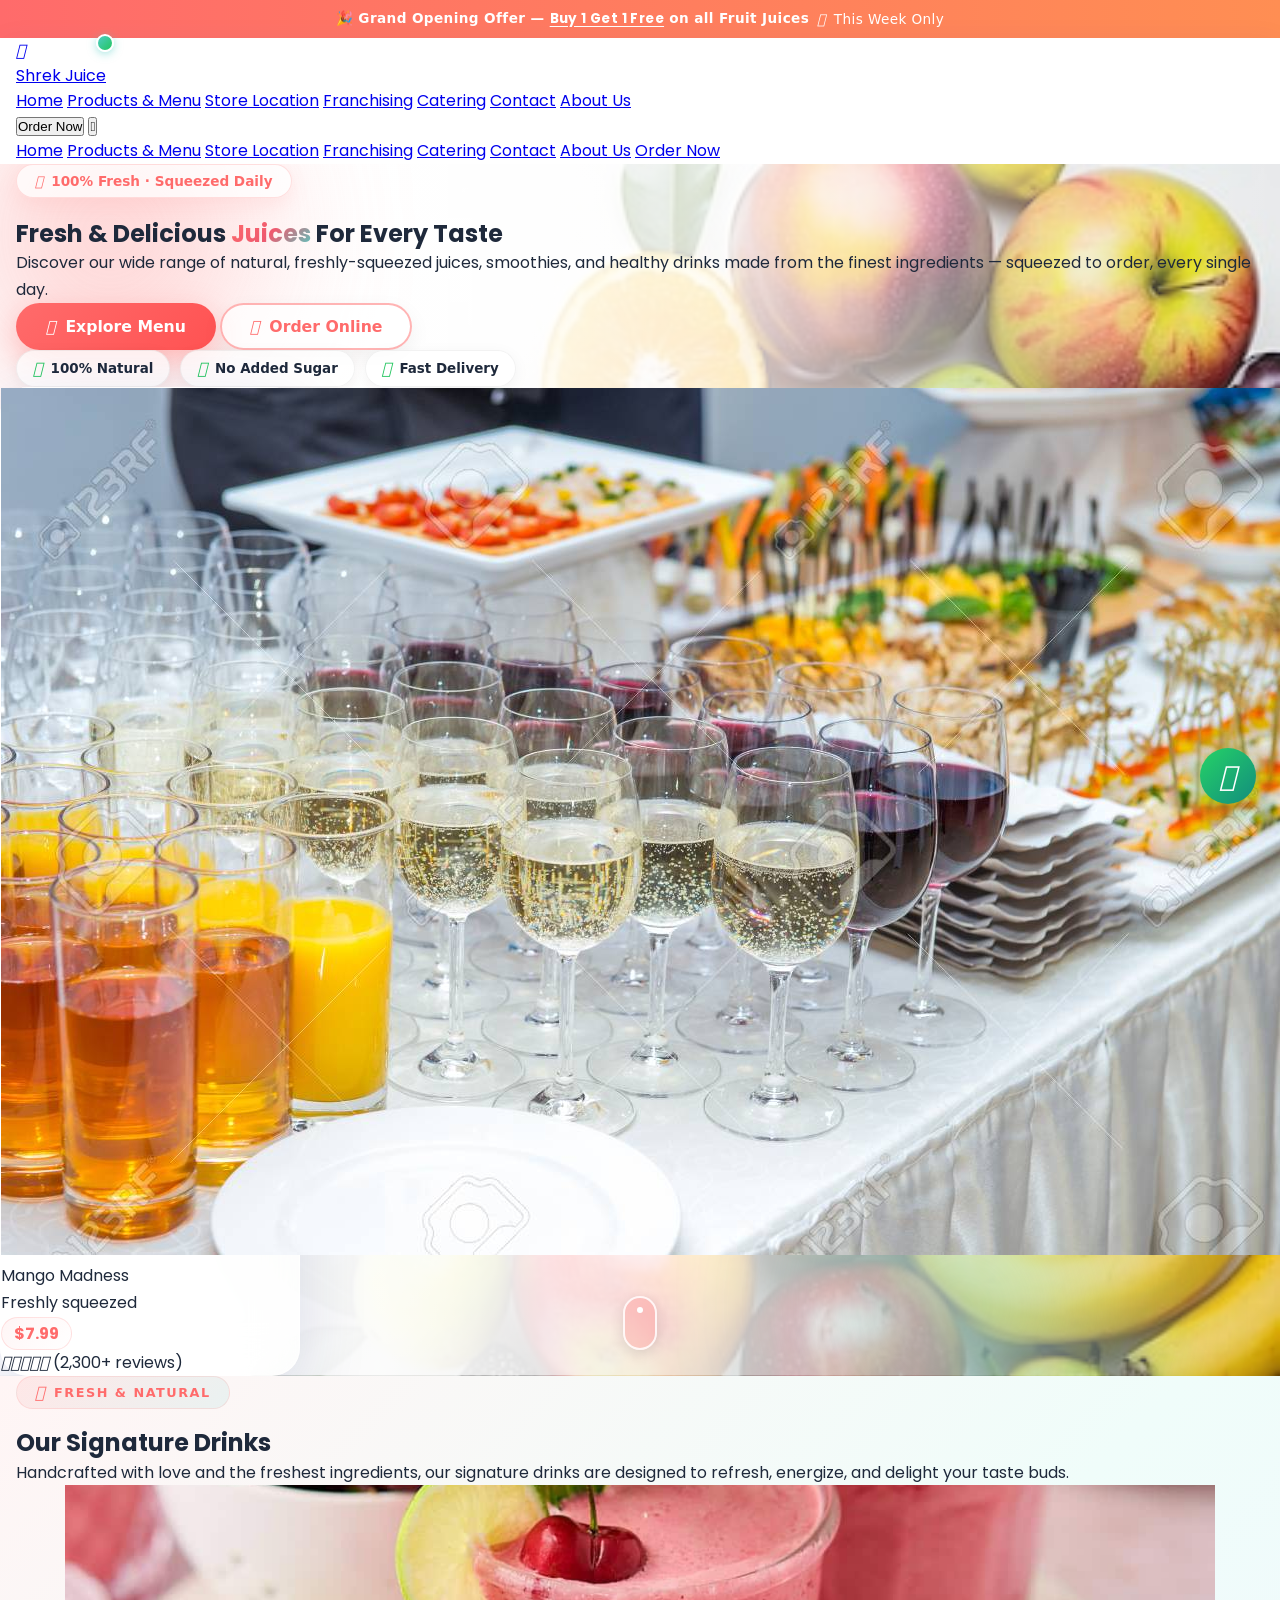
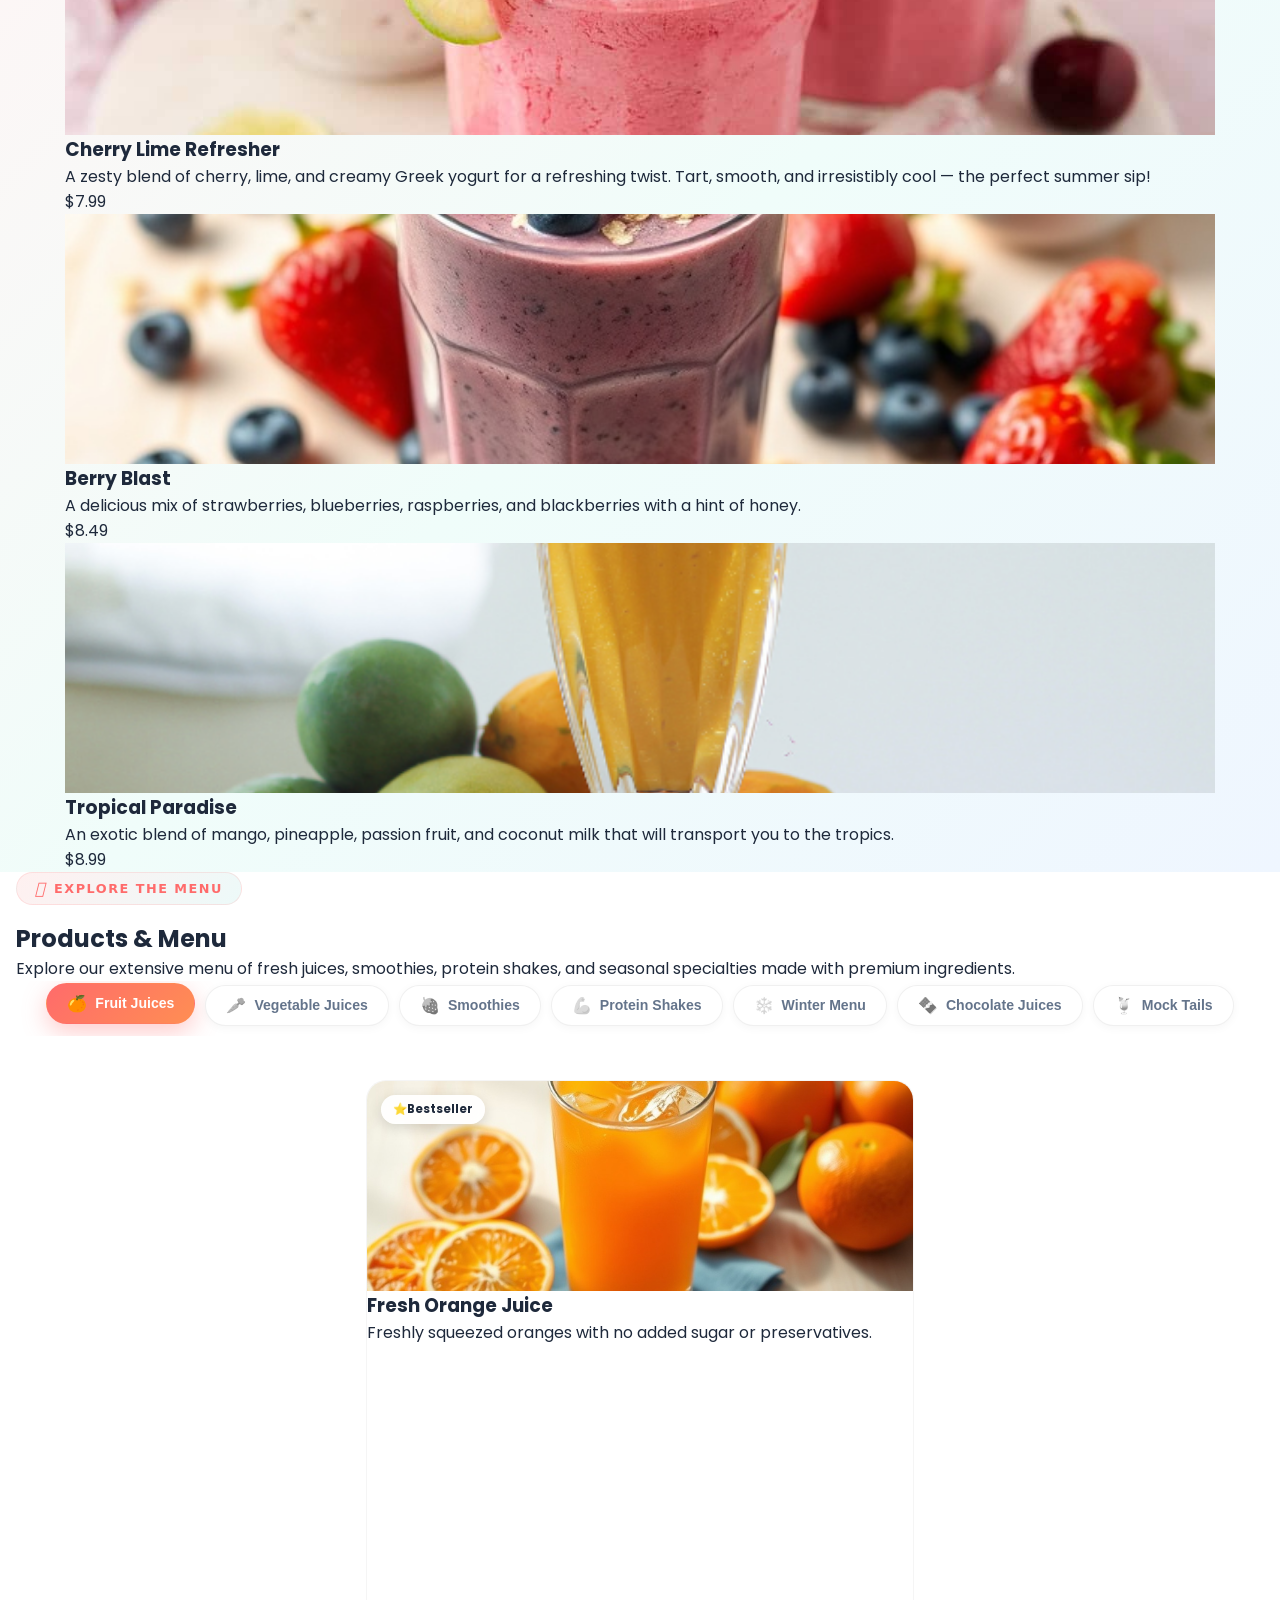
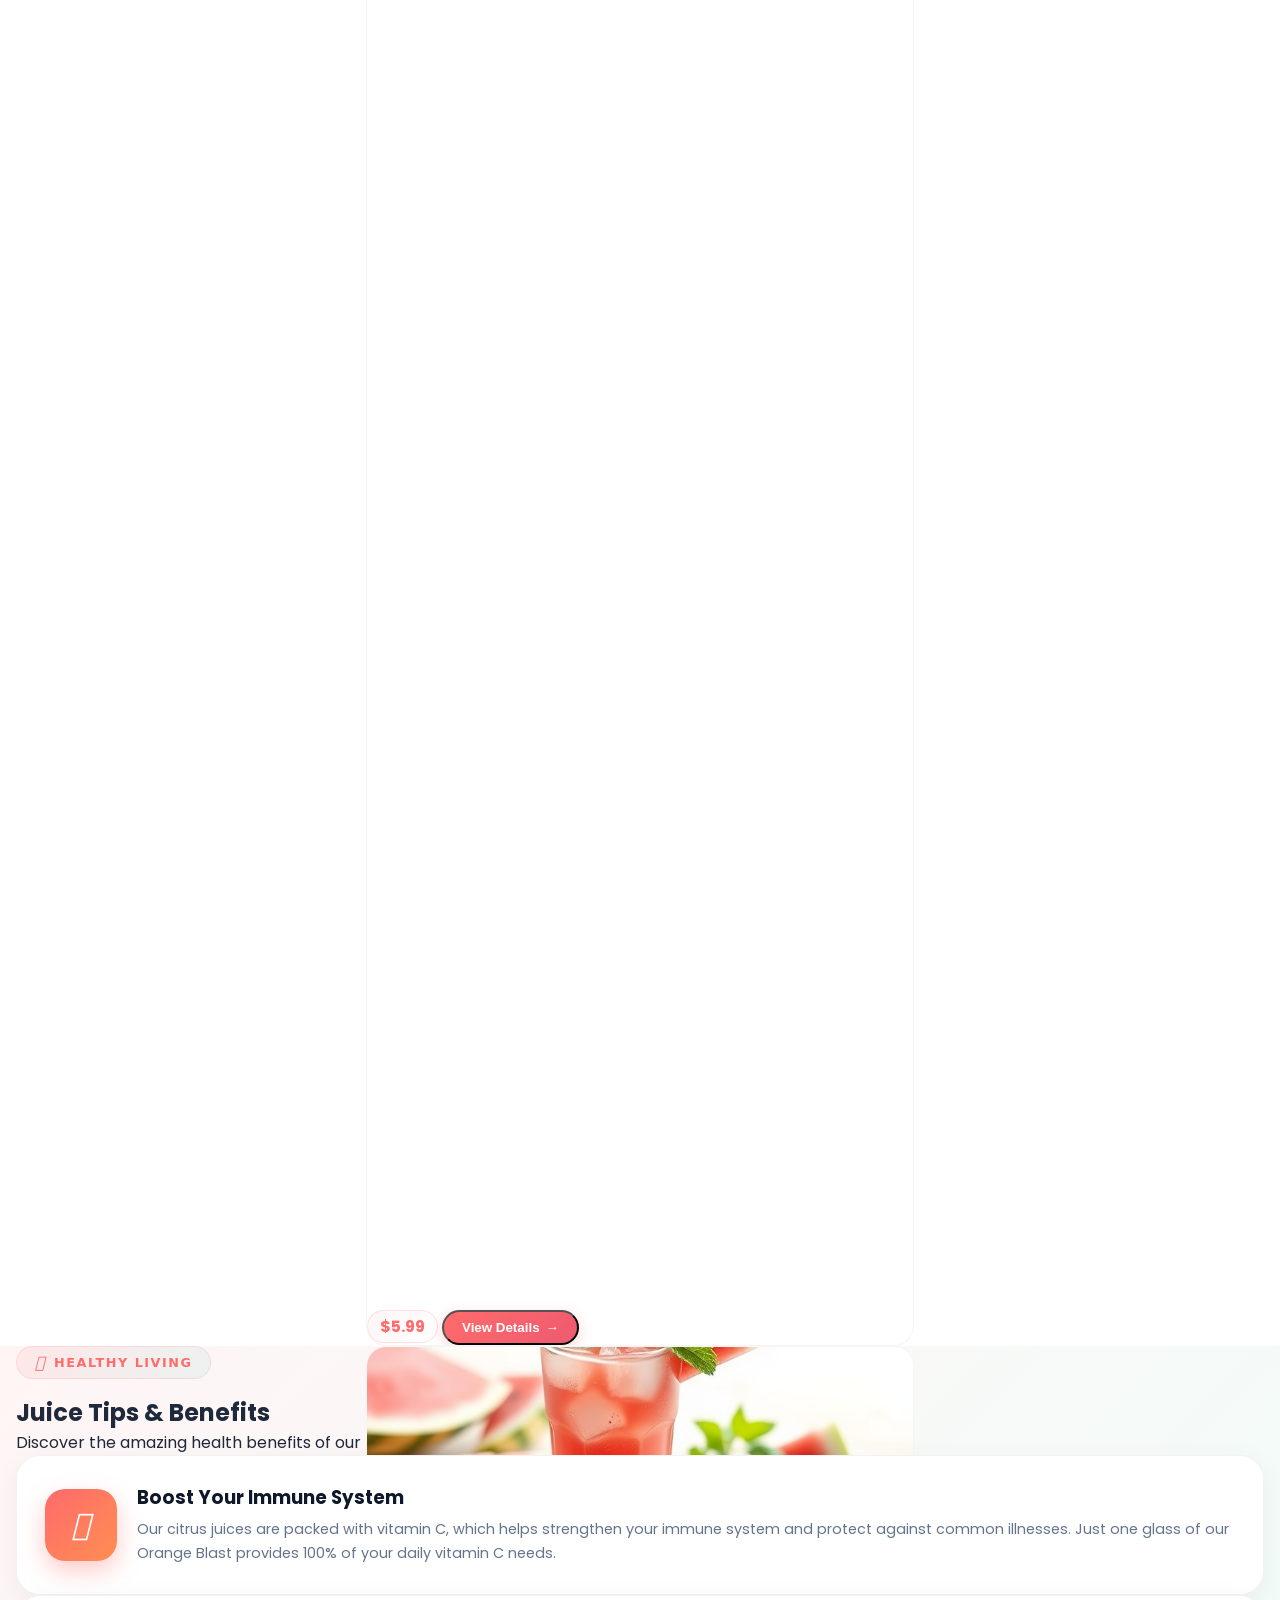
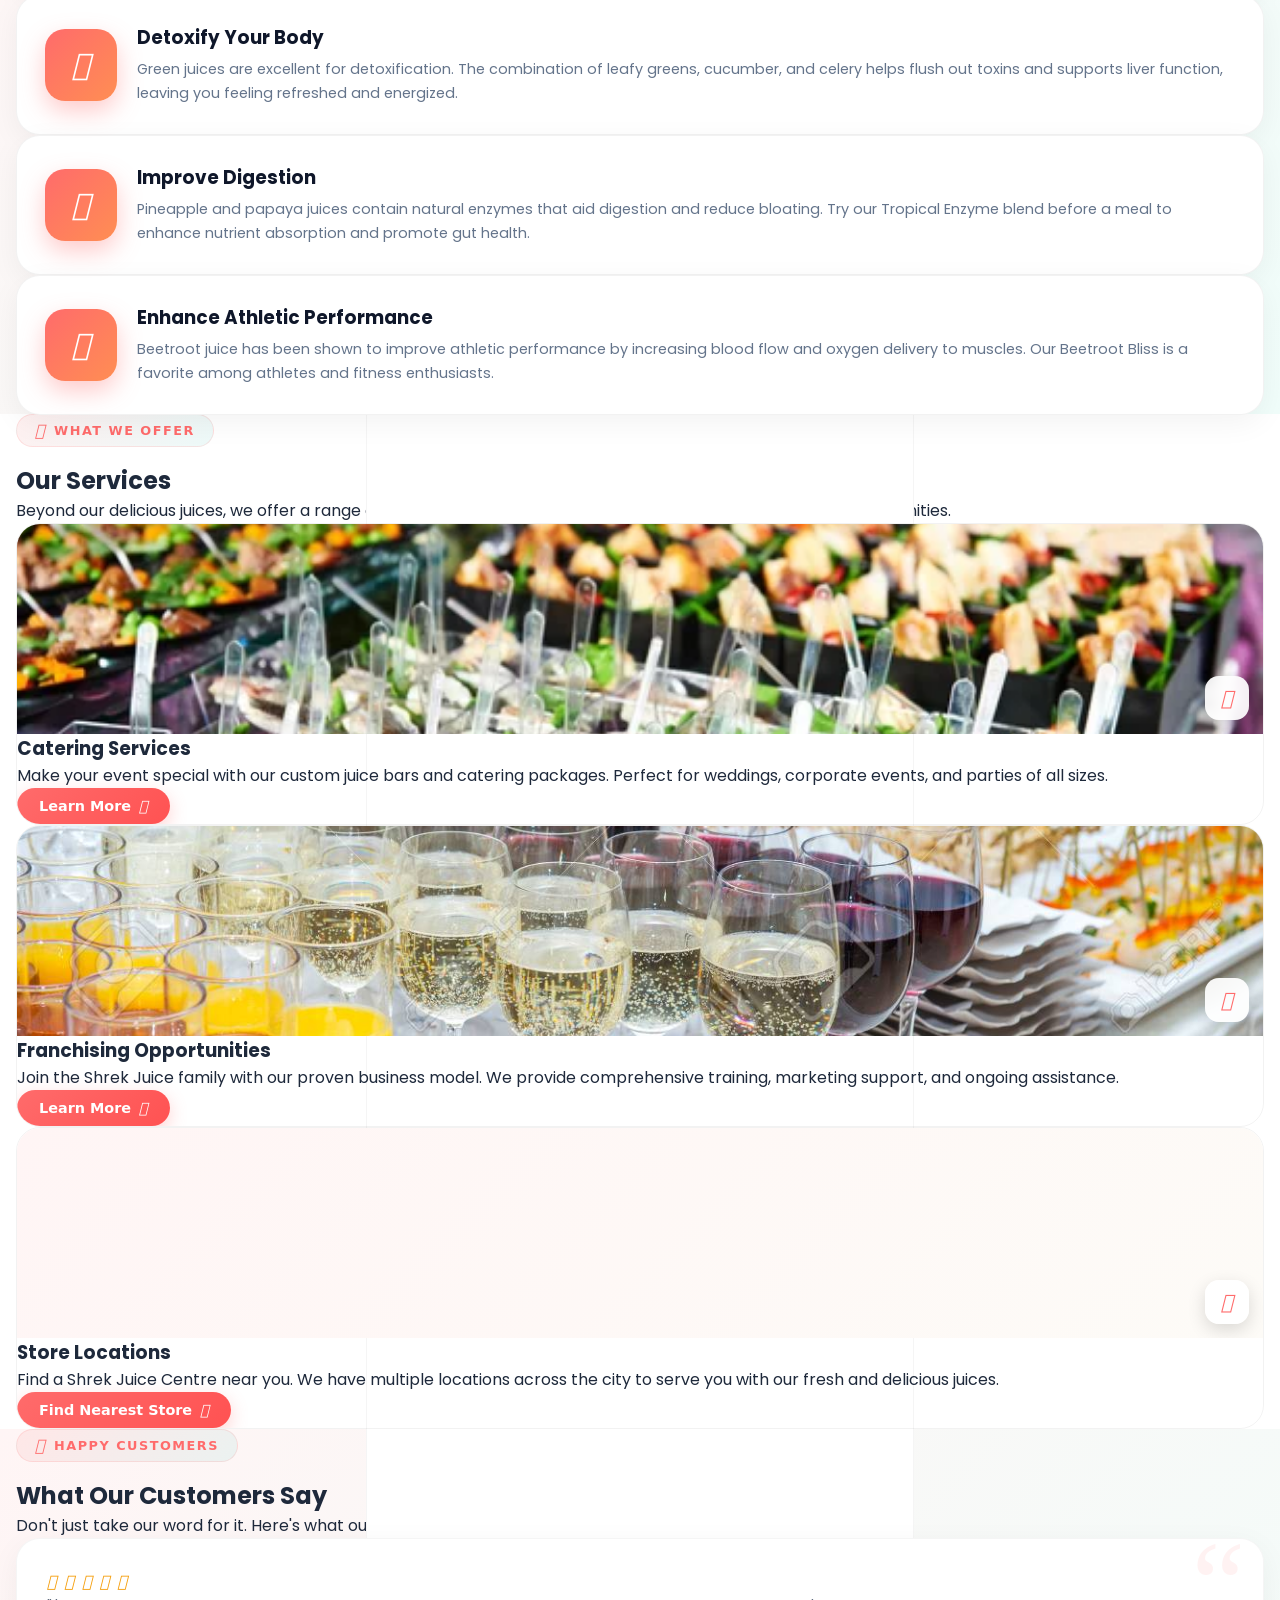
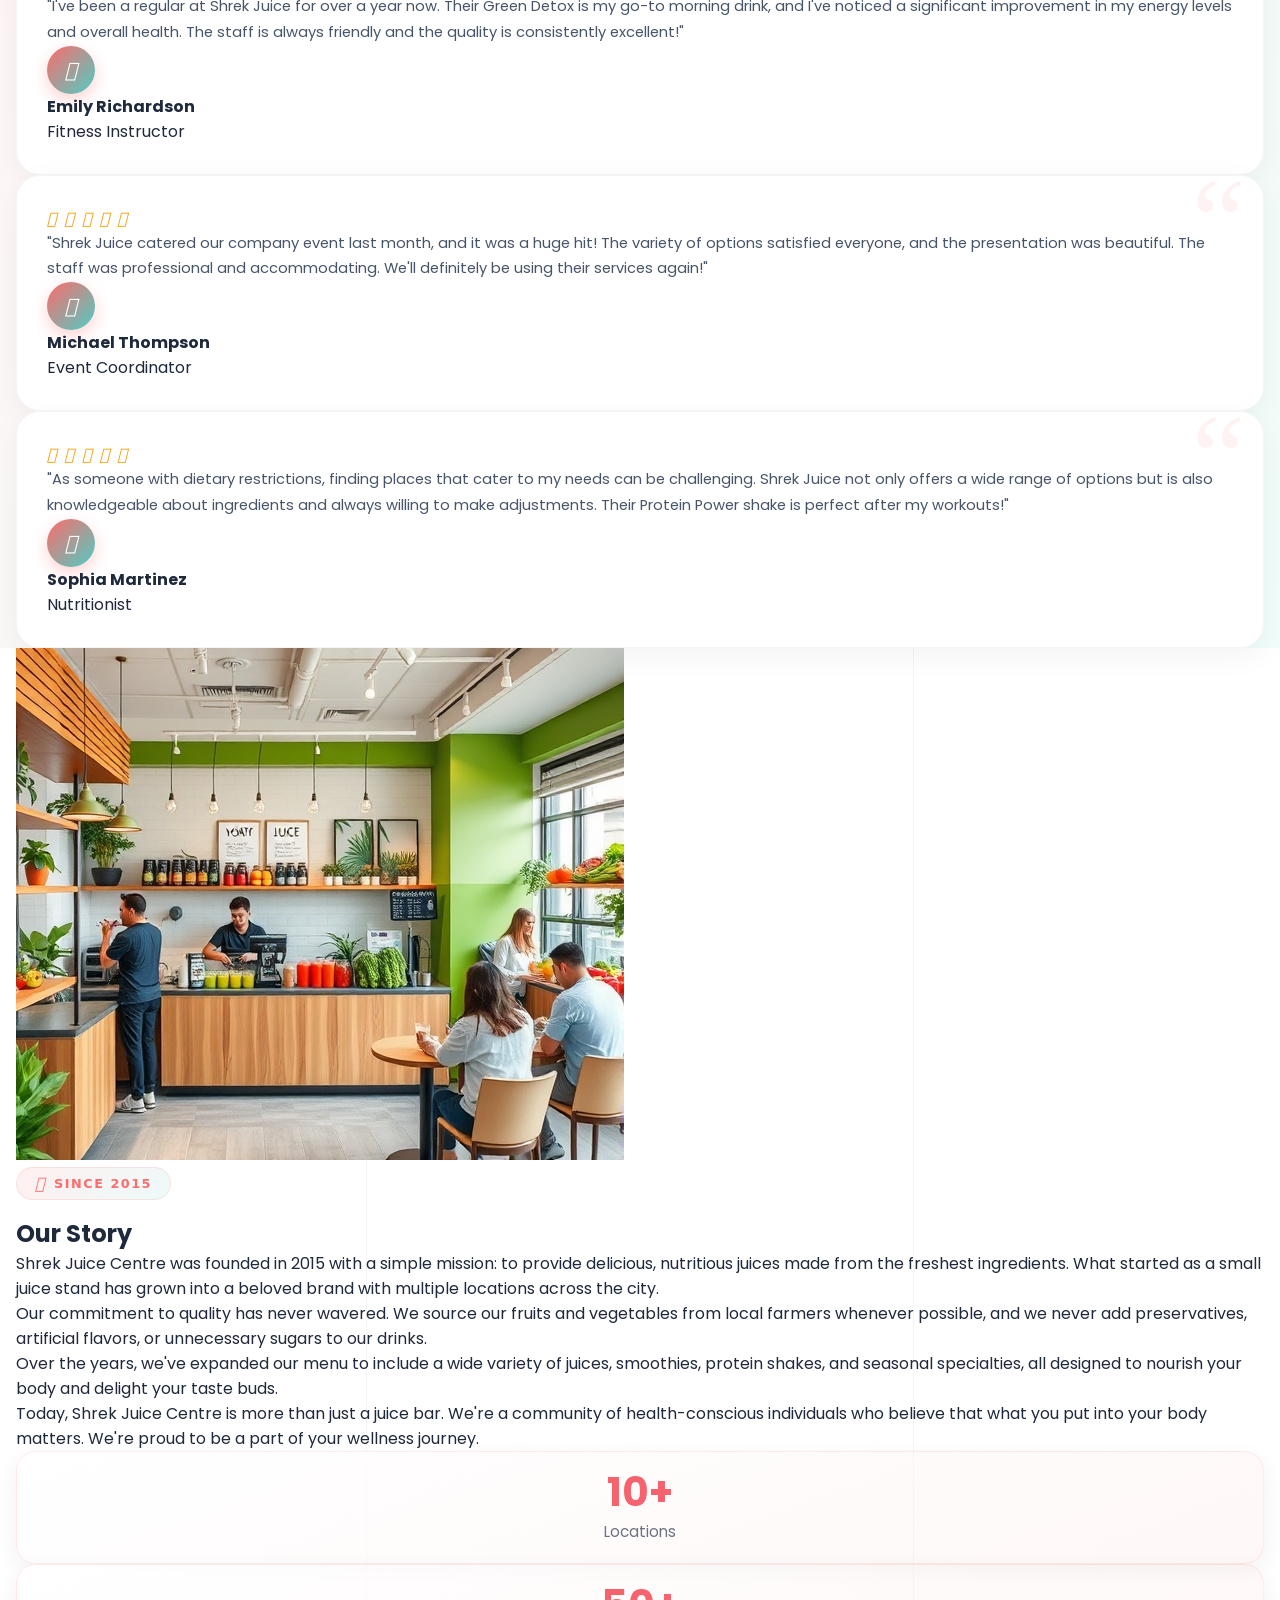
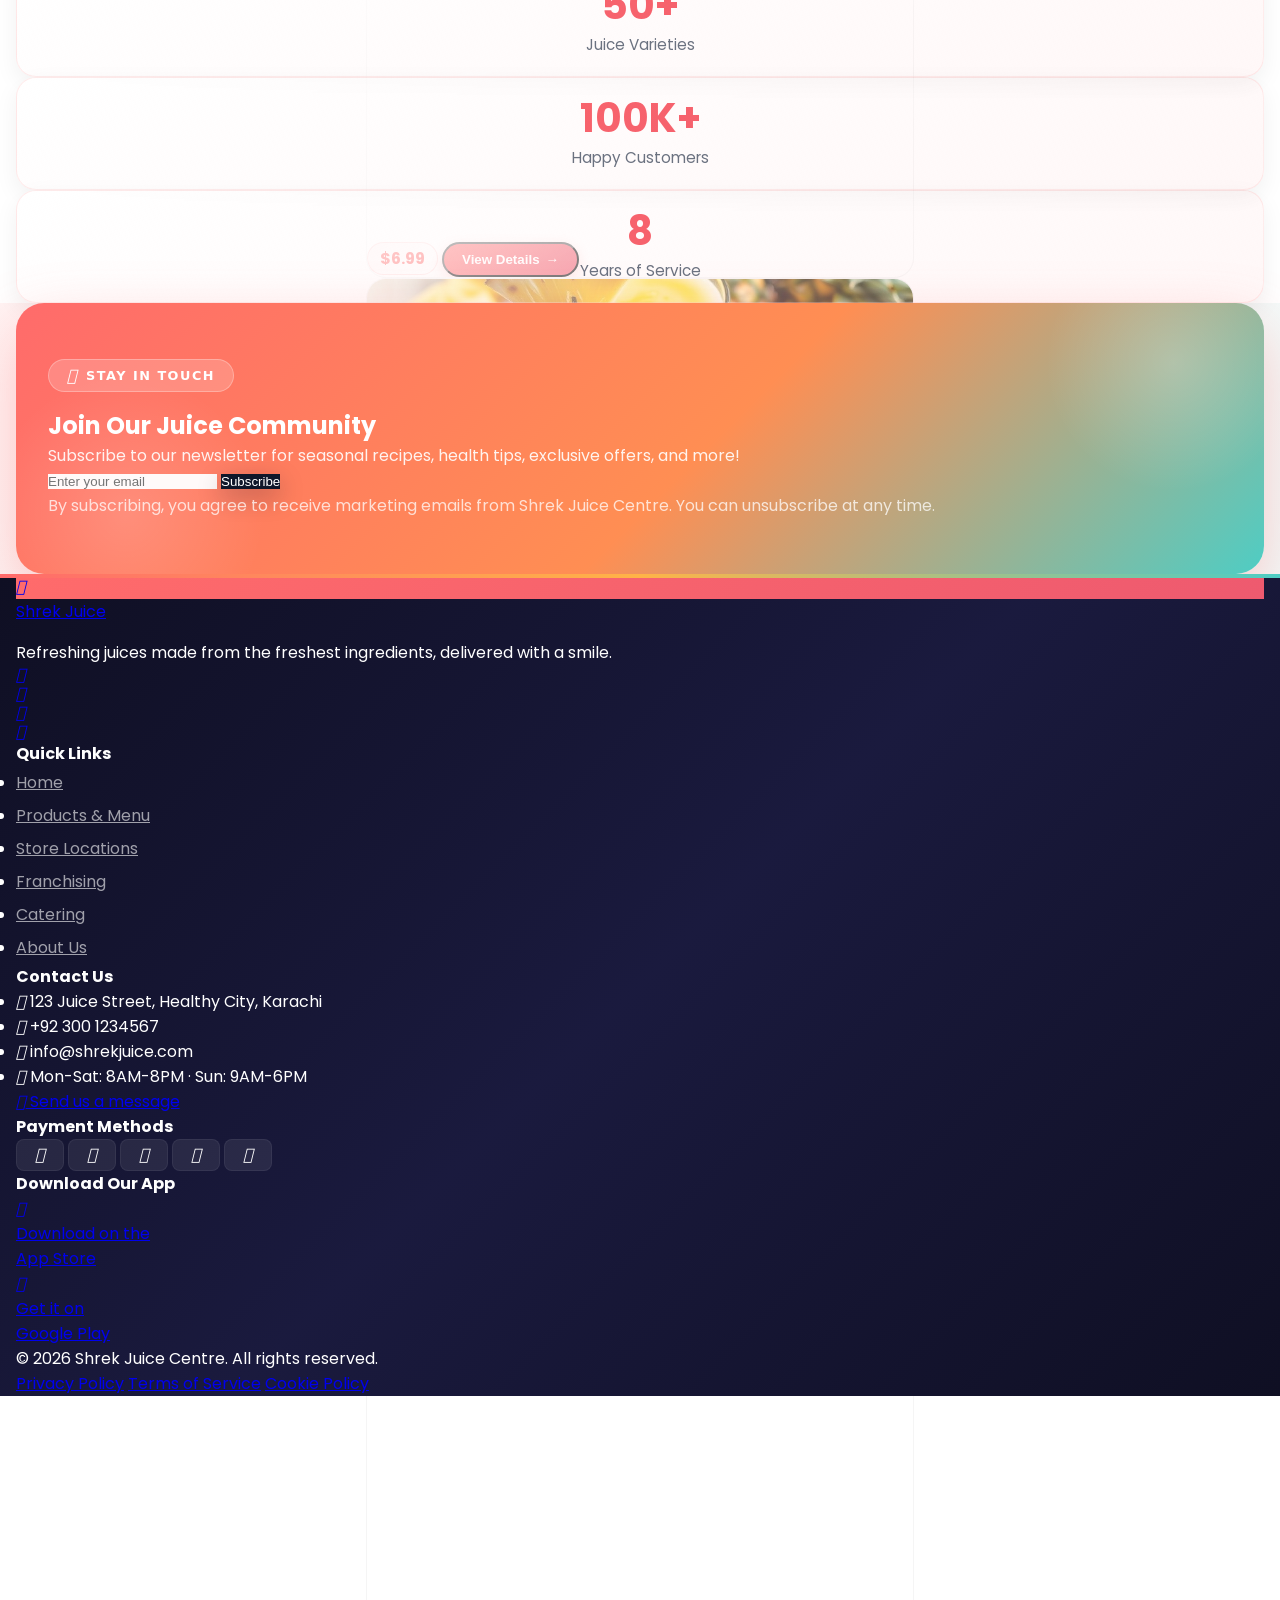
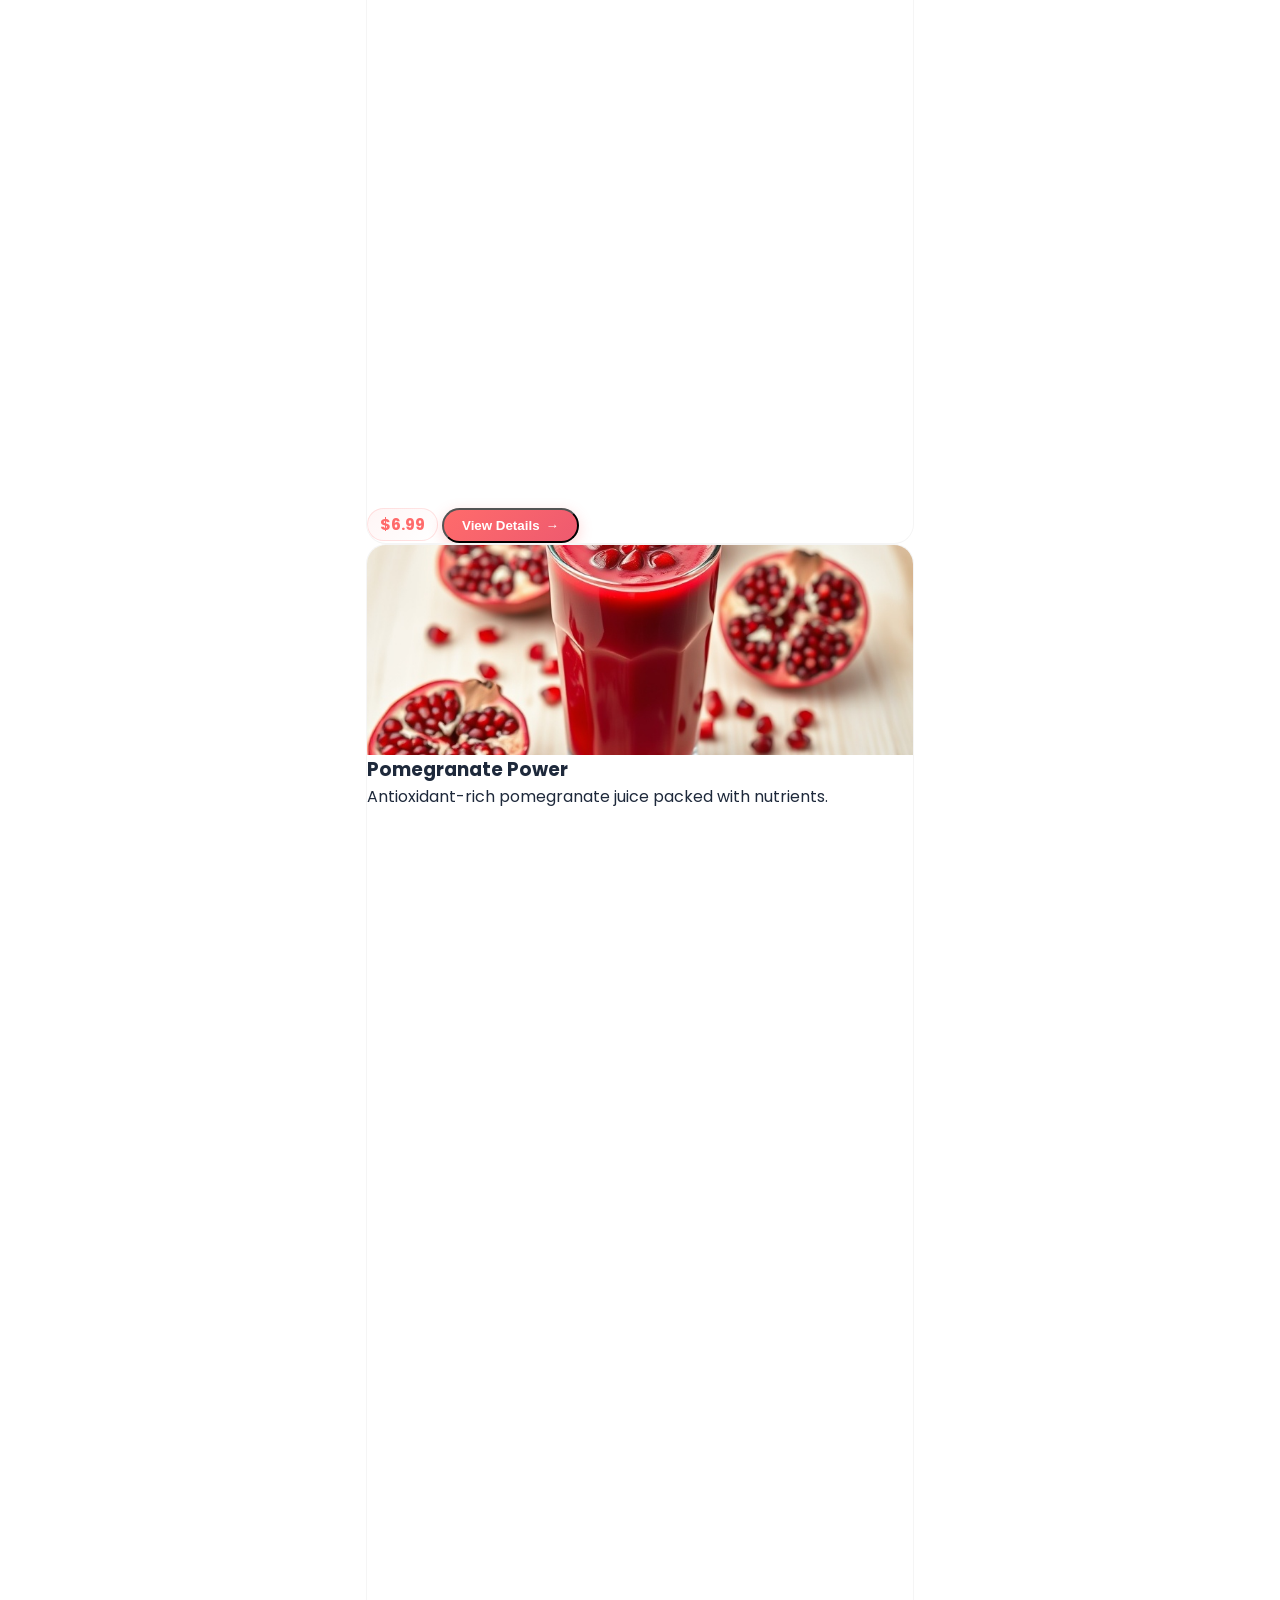
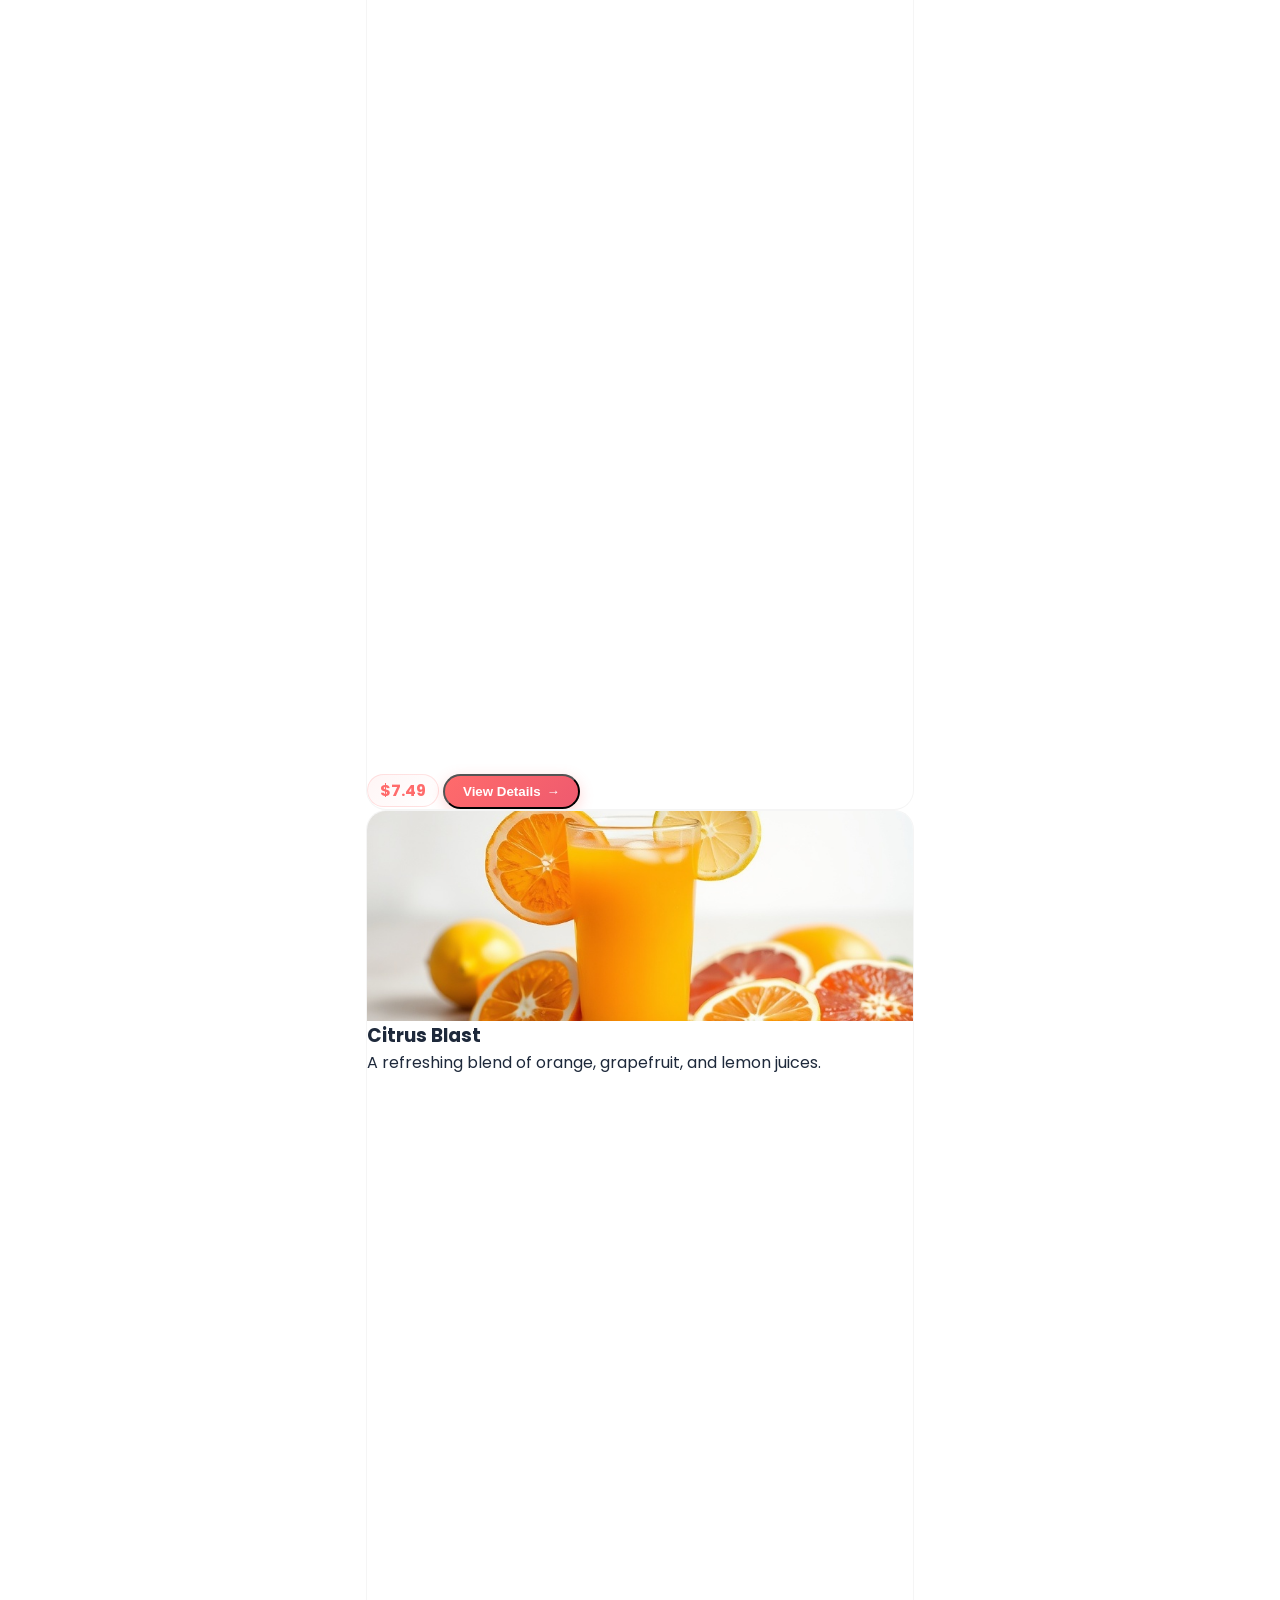
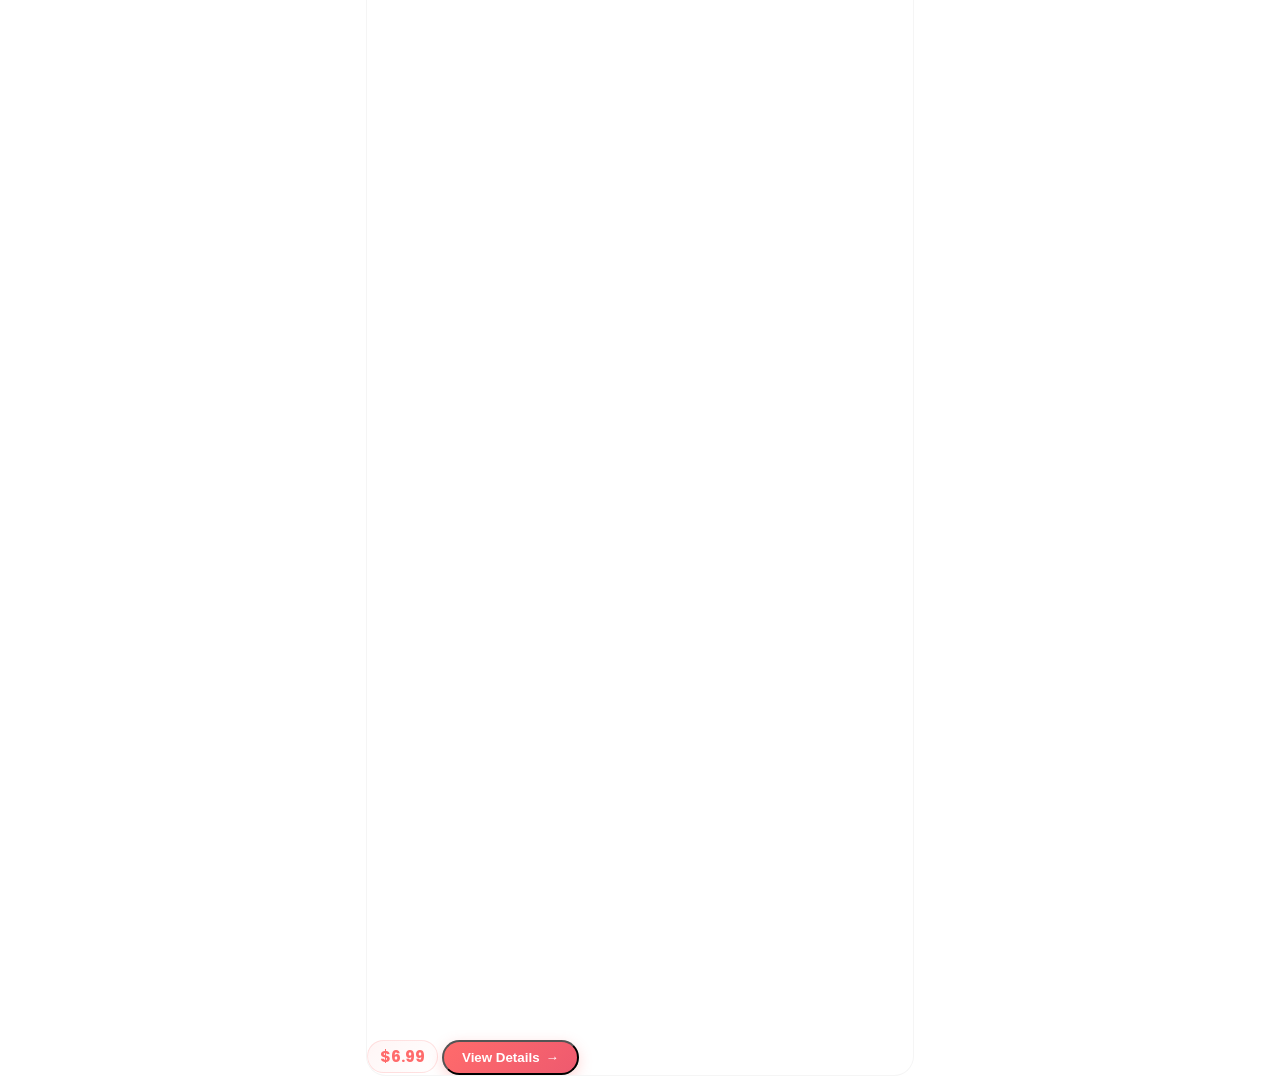
==== commit d6922b9a: "Premium cards: health tips, testimonials, services, stats, gradient newsletter banner, WhatsApp floa" ====
--- a/index.html
+++ b/index.html
@@ -795,45 +795,37 @@
 <h2 class="text-3xl font-bold text-gray-800 mb-4">Juice Tips & Benefits</h2>
 <p class="text-gray-600 max-w-2xl mx-auto">Discover the amazing health benefits of our fresh juices and learn how to incorporate them into your daily routine.</p>
 </div>
-<div class="grid grid-cols-1 md:grid-cols-2 gap-12" data-reveal>
+<div class="grid grid-cols-1 md:grid-cols-2 gap-8" data-reveal>
 <!-- Tip 1 -->
-<div class="flex flex-col md:flex-row gap-6 items-center">
-<div class="w-24 h-24 bg-primary/10 rounded-full flex items-center justify-center flex-shrink-0">
-<i class="ri-heart-pulse-line text-primary ri-2x"></i>
-</div>
-<div>
-<h3 class="text-xl font-bold text-gray-800 mb-2">Boost Your Immune System</h3>
-<p class="text-gray-600">Our citrus juices are packed with vitamin C, which helps strengthen your immune system and protect against common illnesses. Just one glass of our Orange Blast provides 100% of your daily vitamin C needs.</p>
+<div class="tip-card">
+<div class="tip-icon"><i class="ri-heart-pulse-line"></i></div>
+<div>
+<h3>Boost Your Immune System</h3>
+<p>Our citrus juices are packed with vitamin C, which helps strengthen your immune system and protect against common illnesses. Just one glass of our Orange Blast provides 100% of your daily vitamin C needs.</p>
 </div>
 </div>
 <!-- Tip 2 -->
-<div class="flex flex-col md:flex-row gap-6 items-center">
-<div class="w-24 h-24 bg-primary/10 rounded-full flex items-center justify-center flex-shrink-0">
-<i class="ri-leaf-line text-primary ri-2x"></i>
-</div>
-<div>
-<h3 class="text-xl font-bold text-gray-800 mb-2">Detoxify Your Body</h3>
-<p class="text-gray-600">Green juices are excellent for detoxification. The combination of leafy greens, cucumber, and celery helps flush out toxins and supports liver function, leaving you feeling refreshed and energized.</p>
+<div class="tip-card">
+<div class="tip-icon"><i class="ri-leaf-line"></i></div>
+<div>
+<h3>Detoxify Your Body</h3>
+<p>Green juices are excellent for detoxification. The combination of leafy greens, cucumber, and celery helps flush out toxins and supports liver function, leaving you feeling refreshed and energized.</p>
 </div>
 </div>
 <!-- Tip 3 -->
-<div class="flex flex-col md:flex-row gap-6 items-center">
-<div class="w-24 h-24 bg-primary/10 rounded-full flex items-center justify-center flex-shrink-0">
-<i class="ri-mental-health-line text-primary ri-2x"></i>
-</div>
-<div>
-<h3 class="text-xl font-bold text-gray-800 mb-2">Improve Digestion</h3>
-<p class="text-gray-600">Pineapple and papaya juices contain natural enzymes that aid digestion and reduce bloating. Try our Tropical Enzyme blend before a meal to enhance nutrient absorption and promote gut health.</p>
+<div class="tip-card">
+<div class="tip-icon"><i class="ri-mental-health-line"></i></div>
+<div>
+<h3>Improve Digestion</h3>
+<p>Pineapple and papaya juices contain natural enzymes that aid digestion and reduce bloating. Try our Tropical Enzyme blend before a meal to enhance nutrient absorption and promote gut health.</p>
 </div>
 </div>
 <!-- Tip 4 -->
-<div class="flex flex-col md:flex-row gap-6 items-center">
-<div class="w-24 h-24 bg-primary/10 rounded-full flex items-center justify-center flex-shrink-0">
-<i class="ri-run-line text-primary ri-2x"></i>
-</div>
-<div>
-<h3 class="text-xl font-bold text-gray-800 mb-2">Enhance Athletic Performance</h3>
-<p class="text-gray-600">Beetroot juice has been shown to improve athletic performance by increasing blood flow and oxygen delivery to muscles. Our Beetroot Bliss is a favorite among athletes and fitness enthusiasts.</p>
+<div class="tip-card">
+<div class="tip-icon"><i class="ri-run-line"></i></div>
+<div>
+<h3>Enhance Athletic Performance</h3>
+<p>Beetroot juice has been shown to improve athletic performance by increasing blood flow and oxygen delivery to muscles. Our Beetroot Bliss is a favorite among athletes and fitness enthusiasts.</p>
 </div>
 </div>
 </div>
@@ -849,42 +841,45 @@
 </div>
 <div class="grid grid-cols-1 sm:grid-cols-2 lg:grid-cols-3 gap-6 lg:gap-8" data-reveal>
 <!-- Catering Service -->
-<div id="catering" class="bg-white rounded-lg shadow-md overflow-hidden transition-all duration-300 hover:shadow-xl">
+<div id="catering" class="service-card bg-white shadow-md">
 <div class="card-img">
 <img src="img/catering.jpg" alt="Catering Services" class="w-full h-full object-cover object-top">
+<span class="service-icon"><i class="ri-cup-line"></i></span>
 </div>
 <div class="p-6">
 <h3 class="text-xl font-bold text-gray-800 mb-2">Catering Services</h3>
-<p class="text-gray-600 mb-4">Make your event special with our custom juice bars and catering packages. Perfect for weddings, corporate events, and parties of all sizes.</p>
+<p class="text-gray-600 mb-5">Make your event special with our custom juice bars and catering packages. Perfect for weddings, corporate events, and parties of all sizes.</p>
 <div class="flex justify-center">
-<a href="catering.html"><button class="bg-primary text-white px-6 py-2 rounded-button whitespace-nowrap">Learn More</button></a>
+<a href="catering.html" class="service-link">Learn More <i class="ri-arrow-right-line"></i></a>
 </div>
 </div>
 </div>
 <!-- Franchising -->
-<div id="franchising" class="bg-white rounded-lg shadow-md overflow-hidden transition-all duration-300 hover:shadow-xl">
+<div id="franchising" class="service-card bg-white shadow-md">
 <div class="card-img">
 <img src="img/juice.jpg" alt="Franchising Opportunities" class="w-full h-full object-cover object-top">
+<span class="service-icon"><i class="ri-store-2-line"></i></span>
 </div>
 <div class="p-6">
 <h3 class="text-xl font-bold text-gray-800 mb-2">Franchising Opportunities</h3>
-<p class="text-gray-600 mb-4">Join the Shrek Juice family with our proven business model. We provide comprehensive training, marketing support, and ongoing assistance.</p>
+<p class="text-gray-600 mb-5">Join the Shrek Juice family with our proven business model. We provide comprehensive training, marketing support, and ongoing assistance.</p>
 <div class="flex justify-center">
-<a href="franchaising.html"><button class="bg-primary text-white px-6 py-2 rounded-button whitespace-nowrap">Learn More</button></a>
+<a href="franchaising.html" class="service-link">Learn More <i class="ri-arrow-right-line"></i></a>
 </div>
 </div>
 </div>
 <!-- Store Locations -->
-<div id="locations" class="bg-white rounded-lg shadow-md overflow-hidden transition-all duration-300 hover:shadow-xl">
-<div class="card-img">
+<div id="locations" class="service-card bg-white shadow-md">
+<div class="card-img">
+<span class="service-icon"><i class="ri-map-pin-2-line"></i></span>
 <!-- <img src="https://public.readdy.ai/gen_page/map_placeholder_1280x720.png" alt="Store Locations" class="w-full h-full object-cover object-center">
  --><iframe src="https://www.google.com/maps/embed?pb=!1m18!1m12!1m3!1d79454.4856288111!2d-0.20575761795045594!3d51.51408420661045!2m3!1f0!2f0!3f0!3m2!1i1024!2i768!4f13.1!3m3!1m2!1s0x487603b7ace5bfd9%3A0x707145a1936d0453!2sLondon%20Coffee%20%26%20Juice%20Bar!5e0!3m2!1sen!2s!4v1749686361241!5m2!1sen!2s" width="600" height="450" style="border:0;" allowfullscreen="" loading="lazy" referrerpolicy="no-referrer-when-downgrade"></iframe>
 </div>
 <div class="p-6">
 <h3 class="text-xl font-bold text-gray-800 mb-2">Store Locations</h3>
-<p class="text-gray-600 mb-4">Find a Shrek Juice Centre near you. We have multiple locations across the city to serve you with our fresh and delicious juices.</p>
+<p class="text-gray-600 mb-5">Find a Shrek Juice Centre near you. We have multiple locations across the city to serve you with our fresh and delicious juices.</p>
 <div class="flex justify-center">
- <a href="https://maps.app.goo.gl/Te55kBMo93t6YZTR9" width="600" height="450" style="border:0;" allowfullscreen="" loading="lazy" referrerpolicy="no-referrer-when-downgrade"><button class="bg-primary text-white px-6 py-2 rounded-button whitespace-nowrap">Find Nearest Store</button></a>
+<a href="https://maps.app.goo.gl/Te55kBMo93t6YZTR9" class="service-link">Find Nearest Store <i class="ri-arrow-right-line"></i></a>
 </div>
 </div>
 </div>
@@ -901,21 +896,19 @@
 </div>
 <div class="grid grid-cols-1 sm:grid-cols-2 lg:grid-cols-3 gap-6 lg:gap-8" data-reveal>
 <!-- Testimonial 1 -->
-<div class="bg-white p-6 rounded-lg shadow-md">
+<div class="testimonial-card">
 <div class="flex items-center mb-4">
-<div class="text-primary">
-<i class="ri-star-fill"></i>
-<i class="ri-star-fill"></i>
-<i class="ri-star-fill"></i>
-<i class="ri-star-fill"></i>
-<i class="ri-star-fill"></i>
-</div>
-</div>
-<p class="text-gray-600 mb-6">"I've been a regular at Shrek Juice for over a year now. Their Green Detox is my go-to morning drink, and I've noticed a significant improvement in my energy levels and overall health. The staff is always friendly and the quality is consistently excellent!"</p>
+<div class="stars">
+<i class="ri-star-fill"></i>
+<i class="ri-star-fill"></i>
+<i class="ri-star-fill"></i>
+<i class="ri-star-fill"></i>
+<i class="ri-star-fill"></i>
+</div>
+</div>
+<p class="t-text mb-6">"I've been a regular at Shrek Juice for over a year now. Their Green Detox is my go-to morning drink, and I've noticed a significant improvement in my energy levels and overall health. The staff is always friendly and the quality is consistently excellent!"</p>
 <div class="flex items-center">
-<div class="w-10 h-10 bg-gray-200 rounded-full flex items-center justify-center mr-3">
-<i class="ri-user-line text-gray-500"></i>
-</div>
+<div class="t-avatar mr-3"><i class="ri-user-line"></i></div>
 <div>
 <h4 class="font-medium text-gray-800">Emily Richardson</h4>
 <p class="text-gray-500 text-sm">Fitness Instructor</p>
@@ -923,21 +916,19 @@
 </div>
 </div>
 <!-- Testimonial 2 -->
-<div class="bg-white p-6 rounded-lg shadow-md">
+<div class="testimonial-card">
 <div class="flex items-center mb-4">
-<div class="text-primary">
-<i class="ri-star-fill"></i>
-<i class="ri-star-fill"></i>
-<i class="ri-star-fill"></i>
-<i class="ri-star-fill"></i>
-<i class="ri-star-fill"></i>
-</div>
-</div>
-<p class="text-gray-600 mb-6">"Shrek Juice catered our company event last month, and it was a huge hit! The variety of options satisfied everyone, and the presentation was beautiful. The staff was professional and accommodating. We'll definitely be using their services again!"</p>
+<div class="stars">
+<i class="ri-star-fill"></i>
+<i class="ri-star-fill"></i>
+<i class="ri-star-fill"></i>
+<i class="ri-star-fill"></i>
+<i class="ri-star-fill"></i>
+</div>
+</div>
+<p class="t-text mb-6">"Shrek Juice catered our company event last month, and it was a huge hit! The variety of options satisfied everyone, and the presentation was beautiful. The staff was professional and accommodating. We'll definitely be using their services again!"</p>
 <div class="flex items-center">
-<div class="w-10 h-10 bg-gray-200 rounded-full flex items-center justify-center mr-3">
-<i class="ri-user-line text-gray-500"></i>
-</div>
+<div class="t-avatar mr-3"><i class="ri-user-line"></i></div>
 <div>
 <h4 class="font-medium text-gray-800">Michael Thompson</h4>
 <p class="text-gray-500 text-sm">Event Coordinator</p>
@@ -945,21 +936,19 @@
 </div>
 </div>
 <!-- Testimonial 3 -->
-<div class="bg-white p-6 rounded-lg shadow-md">
+<div class="testimonial-card">
 <div class="flex items-center mb-4">
-<div class="text-primary">
-<i class="ri-star-fill"></i>
-<i class="ri-star-fill"></i>
-<i class="ri-star-fill"></i>
-<i class="ri-star-fill"></i>
-<i class="ri-star-fill"></i>
-</div>
-</div>
-<p class="text-gray-600 mb-6">"As someone with dietary restrictions, finding places that cater to my needs can be challenging. Shrek Juice not only offers a wide range of options but is also knowledgeable about ingredients and always willing to make adjustments. Their Protein Power shake is perfect after my workouts!"</p>
+<div class="stars">
+<i class="ri-star-fill"></i>
+<i class="ri-star-fill"></i>
+<i class="ri-star-fill"></i>
+<i class="ri-star-fill"></i>
+<i class="ri-star-fill"></i>
+</div>
+</div>
+<p class="t-text mb-6">"As someone with dietary restrictions, finding places that cater to my needs can be challenging. Shrek Juice not only offers a wide range of options but is also knowledgeable about ingredients and always willing to make adjustments. Their Protein Power shake is perfect after my workouts!"</p>
 <div class="flex items-center">
-<div class="w-10 h-10 bg-gray-200 rounded-full flex items-center justify-center mr-3">
-<i class="ri-user-line text-gray-500"></i>
-</div>
+<div class="t-avatar mr-3"><i class="ri-user-line"></i></div>
 <div>
 <h4 class="font-medium text-gray-800">Sophia Martinez</h4>
 <p class="text-gray-500 text-sm">Nutritionist</p>
@@ -983,7 +972,7 @@
 <p class="text-gray-600 mb-4">Our commitment to quality has never wavered. We source our fruits and vegetables from local farmers whenever possible, and we never add preservatives, artificial flavors, or unnecessary sugars to our drinks.</p>
 <p class="text-gray-600 mb-4">Over the years, we've expanded our menu to include a wide variety of juices, smoothies, protein shakes, and seasonal specialties, all designed to nourish your body and delight your taste buds.</p>
 <p class="text-gray-600 mb-8">Today, Shrek Juice Centre is more than just a juice bar. We're a community of health-conscious individuals who believe that what you put into your body matters. We're proud to be a part of your wellness journey.</p>
-<div class="grid grid-cols-2 md:grid-cols-4 gap-4 text-center">
+<div class="grid grid-cols-2 md:grid-cols-4 gap-4 text-center about-stats">
 <div class="stat-item">
 <div class="stat-number">10+</div>
 <p class="stat-label">Locations</p>
@@ -1008,15 +997,15 @@
 <!-- Newsletter Section -->
 <section class="py-16 newsletter-section">
 <div class="container mx-auto px-4">
-<div class="text-center max-w-2xl mx-auto" data-reveal>
+<div class="newsletter-card text-center max-w-4xl mx-auto" data-reveal>
 <span class="section-eyebrow"><i class="ri-mail-star-line"></i> Stay In Touch</span>
-<h2 class="text-3xl font-bold text-gray-800 mb-4">Join Our Juice Community</h2>
-<p class="text-gray-600 mb-8">Subscribe to our newsletter for seasonal recipes, health tips, exclusive offers, and more!</p>
+<h2 class="text-3xl font-bold mb-4">Join Our Juice Community</h2>
+<p class="newsletter-sub mb-8">Subscribe to our newsletter for seasonal recipes, health tips, exclusive offers, and more!</p>
 <form id="newsletter-form" class="flex flex-col sm:flex-row gap-4">
-<input type="email" class="flex-grow px-4 py-3 border border-gray-200 rounded-xl bg-white focus:outline-none focus:ring-2 focus:ring-primary/50 shadow-sm" placeholder="Enter your email">
-<button type="submit" class="bg-primary text-white px-6 py-3 rounded-button text-lg font-medium whitespace-nowrap hover:shadow-lg transition-shadow">Subscribe</button>
+<input type="email" class="flex-grow px-4 py-3 rounded-xl focus:outline-none focus:ring-2 focus:ring-white/70 shadow-lg" placeholder="Enter your email">
+<button type="submit" class="subscribe-btn px-6 py-3 rounded-button text-lg font-medium whitespace-nowrap">Subscribe</button>
 </form>
-<p class="text-gray-500 text-sm mt-4">By subscribing, you agree to receive marketing emails from Shrek Juice Centre. You can unsubscribe at any time.</p>
+<p class="newsletter-note text-sm mt-4">By subscribing, you agree to receive marketing emails from Shrek Juice Centre. You can unsubscribe at any time.</p>
 </div>
 </div>
 </section>
--- a/css/home.css
+++ b/css/home.css
@@ -534,3 +534,248 @@
 
 /* ===== Custom Radio ===== */
 .custom-radio input[type="radio"] { display: none; }
+
+/* ===== Health Tips Cards ===== */
+.tip-card {
+  display: flex;
+  flex-direction: row;
+  align-items: center;
+  gap: 20px;
+  background: #ffffff;
+  border: 1px solid rgba(0, 0, 0, 0.05);
+  border-radius: 24px;
+  padding: 28px;
+  box-shadow: 0 8px 30px rgba(0, 0, 0, 0.05);
+  transition: all 0.4s cubic-bezier(0.22, 1, 0.36, 1);
+  height: 100%;
+}
+.tip-card:hover {
+  transform: translateY(-8px);
+  box-shadow: 0 24px 50px rgba(255, 107, 107, 0.15);
+  border-color: rgba(255, 107, 107, 0.18);
+}
+.tip-icon {
+  width: 72px;
+  height: 72px;
+  min-width: 72px;
+  border-radius: 20px;
+  display: flex;
+  align-items: center;
+  justify-content: center;
+  font-size: 30px;
+  color: #ffffff;
+  background: linear-gradient(135deg, #FF6B6B, #ff8e53);
+  box-shadow: 0 10px 24px rgba(255, 107, 107, 0.35);
+  transition: all 0.3s;
+}
+.tip-card:hover .tip-icon {
+  transform: scale(1.12) rotate(-6deg);
+}
+.tip-card h3 {
+  font-size: 1.15rem;
+  font-weight: 700;
+  color: #0f172a;
+  margin-bottom: 6px;
+}
+.tip-card p {
+  font-size: 0.9rem;
+  color: #64748b;
+  line-height: 1.7;
+}
+@media (max-width: 640px) {
+  .tip-card { align-items: flex-start; }
+  .tip-icon { width: 58px; height: 58px; min-width: 58px; font-size: 24px; }
+}
+
+/* ===== Testimonial Cards ===== */
+.testimonial-card {
+  position: relative;
+  background: #ffffff;
+  border-radius: 24px;
+  padding: 30px;
+  border: 1px solid rgba(0, 0, 0, 0.04);
+  box-shadow: 0 8px 30px rgba(0, 0, 0, 0.05);
+  transition: all 0.4s cubic-bezier(0.22, 1, 0.36, 1);
+  overflow: hidden;
+  display: flex;
+  flex-direction: column;
+}
+.testimonial-card::before {
+  content: '\201C';
+  position: absolute;
+  top: -14px;
+  right: 18px;
+  font-family: 'Pacifico', serif;
+  font-size: 7.5rem;
+  line-height: 1;
+  color: rgba(255, 107, 107, 0.09);
+  pointer-events: none;
+}
+.testimonial-card:hover {
+  transform: translateY(-8px);
+  box-shadow: 0 24px 52px rgba(255, 107, 107, 0.14);
+  border-color: rgba(255, 107, 107, 0.14);
+}
+.testimonial-card .stars { color: #f59e0b; font-size: 1rem; letter-spacing: 2px; }
+.testimonial-card .t-text {
+  font-size: 0.92rem;
+  color: #475569;
+  line-height: 1.75;
+  flex: 1;
+}
+.t-avatar {
+  width: 48px;
+  height: 48px;
+  min-width: 48px;
+  border-radius: 50%;
+  background: linear-gradient(135deg, #FF6B6B, #4ECDC4);
+  display: flex;
+  align-items: center;
+  justify-content: center;
+  color: #ffffff;
+  font-size: 20px;
+  box-shadow: 0 6px 16px rgba(255, 107, 107, 0.3);
+}
+
+/* ===== Service Cards ===== */
+.service-card {
+  position: relative;
+  border-radius: 24px;
+  border: 1px solid rgba(0, 0, 0, 0.05);
+  overflow: hidden;
+  transition: all 0.45s cubic-bezier(0.22, 1, 0.36, 1);
+}
+.service-card::before {
+  content: '';
+  position: absolute;
+  top: 0; left: 0; right: 0;
+  height: 5px;
+  background: linear-gradient(90deg, #FF6B6B, #ffb347, #4ECDC4);
+  opacity: 0;
+  transition: opacity 0.4s ease;
+  z-index: 3;
+}
+.service-card:hover {
+  transform: translateY(-10px);
+  box-shadow: 0 30px 60px -12px rgba(255, 107, 107, 0.25);
+}
+.service-card:hover::before { opacity: 1; }
+.service-card .service-icon {
+  position: absolute;
+  bottom: 14px;
+  right: 14px;
+  z-index: 2;
+  width: 44px;
+  height: 44px;
+  border-radius: 14px;
+  background: rgba(255, 255, 255, 0.92);
+  backdrop-filter: blur(6px);
+  -webkit-backdrop-filter: blur(6px);
+  display: flex;
+  align-items: center;
+  justify-content: center;
+  font-size: 20px;
+  color: #FF6B6B;
+  box-shadow: 0 6px 18px rgba(0, 0, 0, 0.14);
+  transition: all 0.3s;
+}
+.service-card:hover .service-icon {
+  background: linear-gradient(135deg, #FF6B6B, #ee5a6f);
+  color: #ffffff;
+  transform: translateY(-4px);
+}
+.service-link {
+  display: inline-flex;
+  align-items: center;
+  gap: 8px;
+  background: linear-gradient(135deg, #FF6B6B, #ff5252);
+  color: #ffffff;
+  font-weight: 600;
+  font-size: 0.9rem;
+  padding: 10px 22px;
+  border-radius: 50px;
+  text-decoration: none;
+  transition: all 0.3s cubic-bezier(0.22, 1, 0.36, 1);
+  box-shadow: 0 6px 18px rgba(255, 107, 107, 0.3);
+}
+.service-link i { transition: transform 0.3s; }
+.service-link:hover {
+  transform: translateY(-3px);
+  box-shadow: 0 12px 28px rgba(255, 107, 107, 0.42);
+  color: #ffffff;
+}
+.service-link:hover i { transform: translateX(4px); }
+
+/* ===== About Stats ===== */
+.about-stats .stat-item {
+  background: linear-gradient(160deg, rgba(255,255,255,0.95), rgba(255,107,107,0.05));
+  border: 1px solid rgba(255, 107, 107, 0.12);
+  border-radius: 20px;
+  box-shadow: 0 8px 24px rgba(0, 0, 0, 0.06);
+  transition: all 0.35s cubic-bezier(0.22, 1, 0.36, 1);
+}
+.about-stats .stat-item:hover {
+  transform: translateY(-6px);
+  box-shadow: 0 16px 36px rgba(255, 107, 107, 0.16);
+}
+.about-stats .stat-number {
+  background: linear-gradient(135deg, #FF6B6B, #ee5a6f);
+  -webkit-background-clip: text;
+  background-clip: text;
+  -webkit-text-fill-color: transparent;
+}
+
+/* ===== Newsletter Gradient Banner ===== */
+.newsletter-card {
+  position: relative;
+  background: linear-gradient(135deg, #FF6B6B 0%, #ff8e53 55%, #4ECDC4 100%);
+  border-radius: 28px;
+  padding: 56px 32px;
+  overflow: hidden;
+  box-shadow: 0 24px 60px rgba(255, 107, 107, 0.35);
+}
+.newsletter-card::before {
+  content: '';
+  position: absolute;
+  top: -70px;
+  right: -40px;
+  width: 260px;
+  height: 260px;
+  background: radial-gradient(circle, rgba(255,255,255,0.22), transparent 70%);
+  border-radius: 50%;
+}
+.newsletter-card::after {
+  content: '';
+  position: absolute;
+  bottom: -80px;
+  left: -30px;
+  width: 280px;
+  height: 280px;
+  background: radial-gradient(circle, rgba(255,255,255,0.16), transparent 70%);
+  border-radius: 50%;
+}
+.newsletter-card > * { position: relative; z-index: 1; }
+.newsletter-card h2 { color: #ffffff; }
+.newsletter-card .newsletter-sub { color: rgba(255, 255, 255, 0.9); }
+.newsletter-card .section-eyebrow {
+  background: rgba(255, 255, 255, 0.18);
+  color: #ffffff;
+  border-color: rgba(255, 255, 255, 0.28);
+}
+.newsletter-card input {
+  background: rgba(255, 255, 255, 0.96);
+  border: none !important;
+}
+.newsletter-card .subscribe-btn {
+  background: #0f172a;
+  color: #ffffff;
+  border: none;
+  cursor: pointer;
+  transition: all 0.3s cubic-bezier(0.22, 1, 0.36, 1);
+  box-shadow: 0 8px 24px rgba(15, 23, 42, 0.28);
+}
+.newsletter-card .subscribe-btn:hover {
+  transform: translateY(-3px);
+  box-shadow: 0 14px 34px rgba(15, 23, 42, 0.4);
+}
+.newsletter-card .newsletter-note { color: rgba(255, 255, 255, 0.75); }
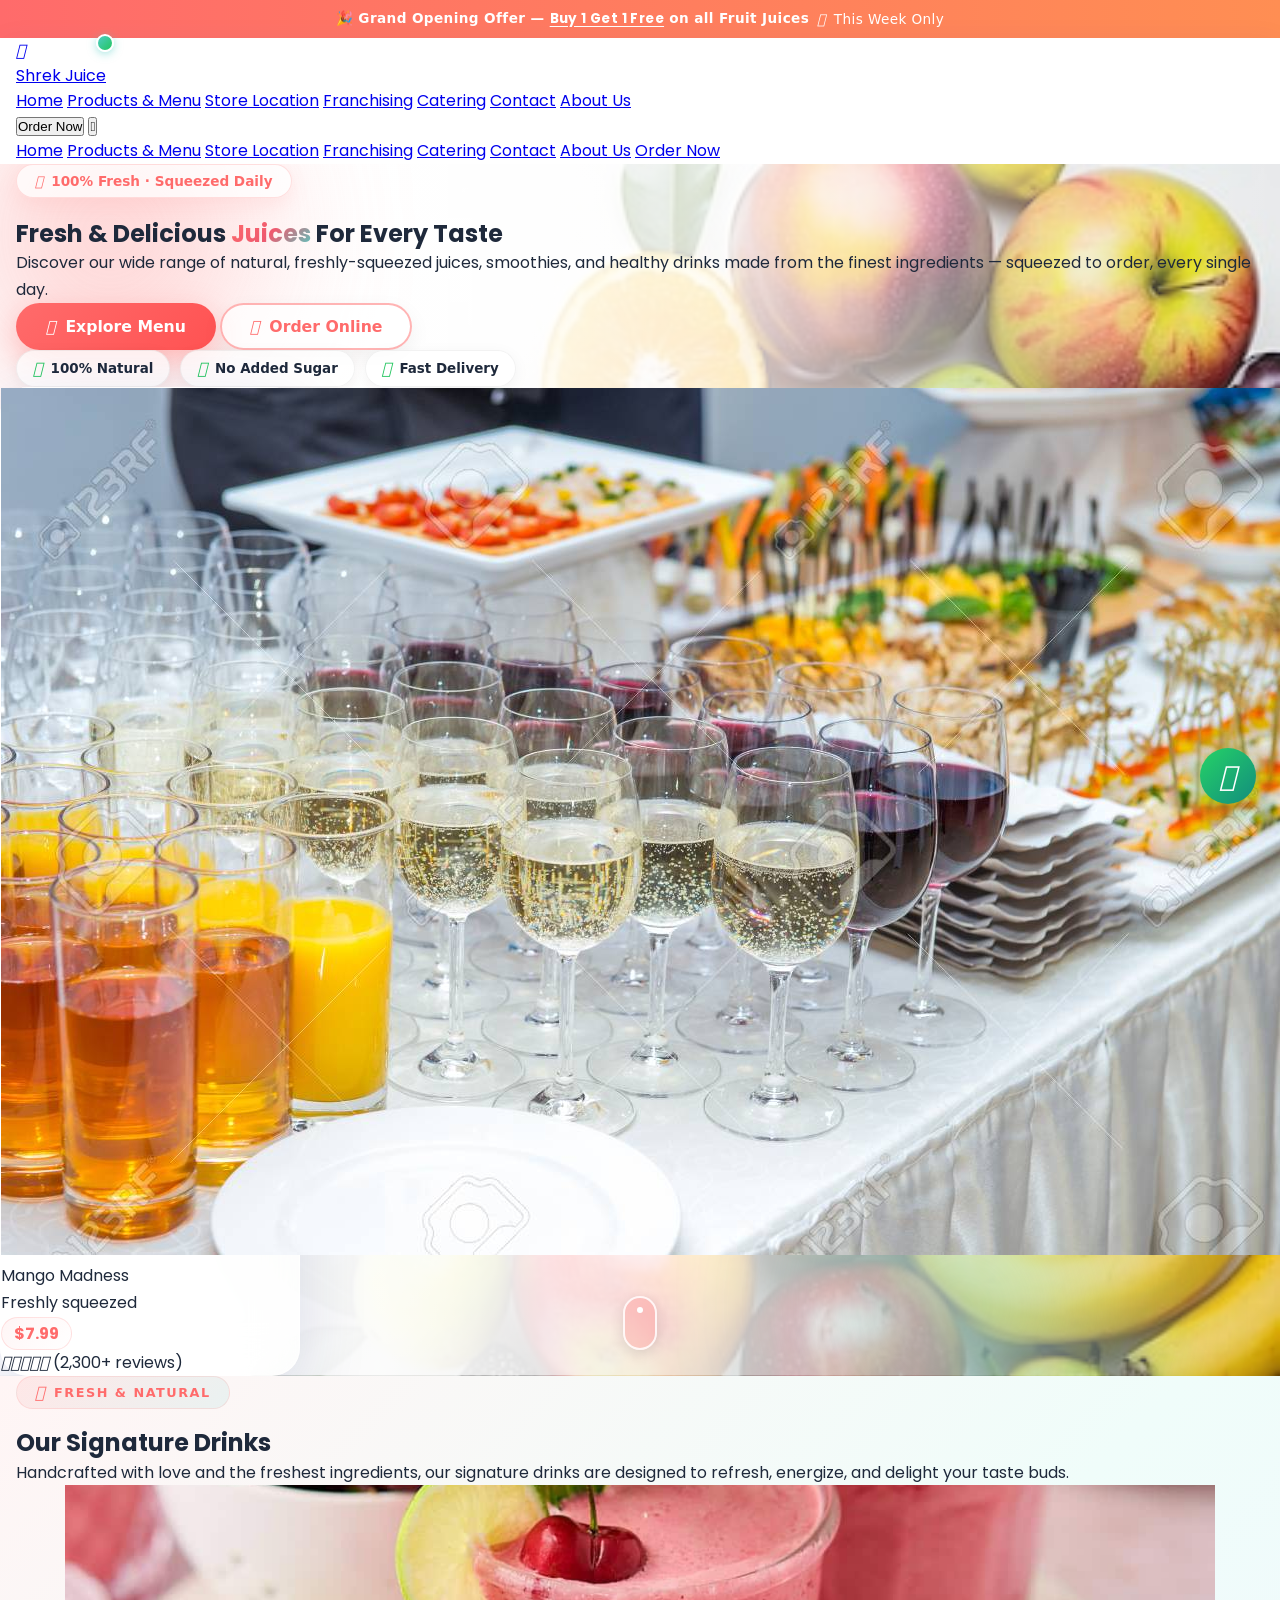
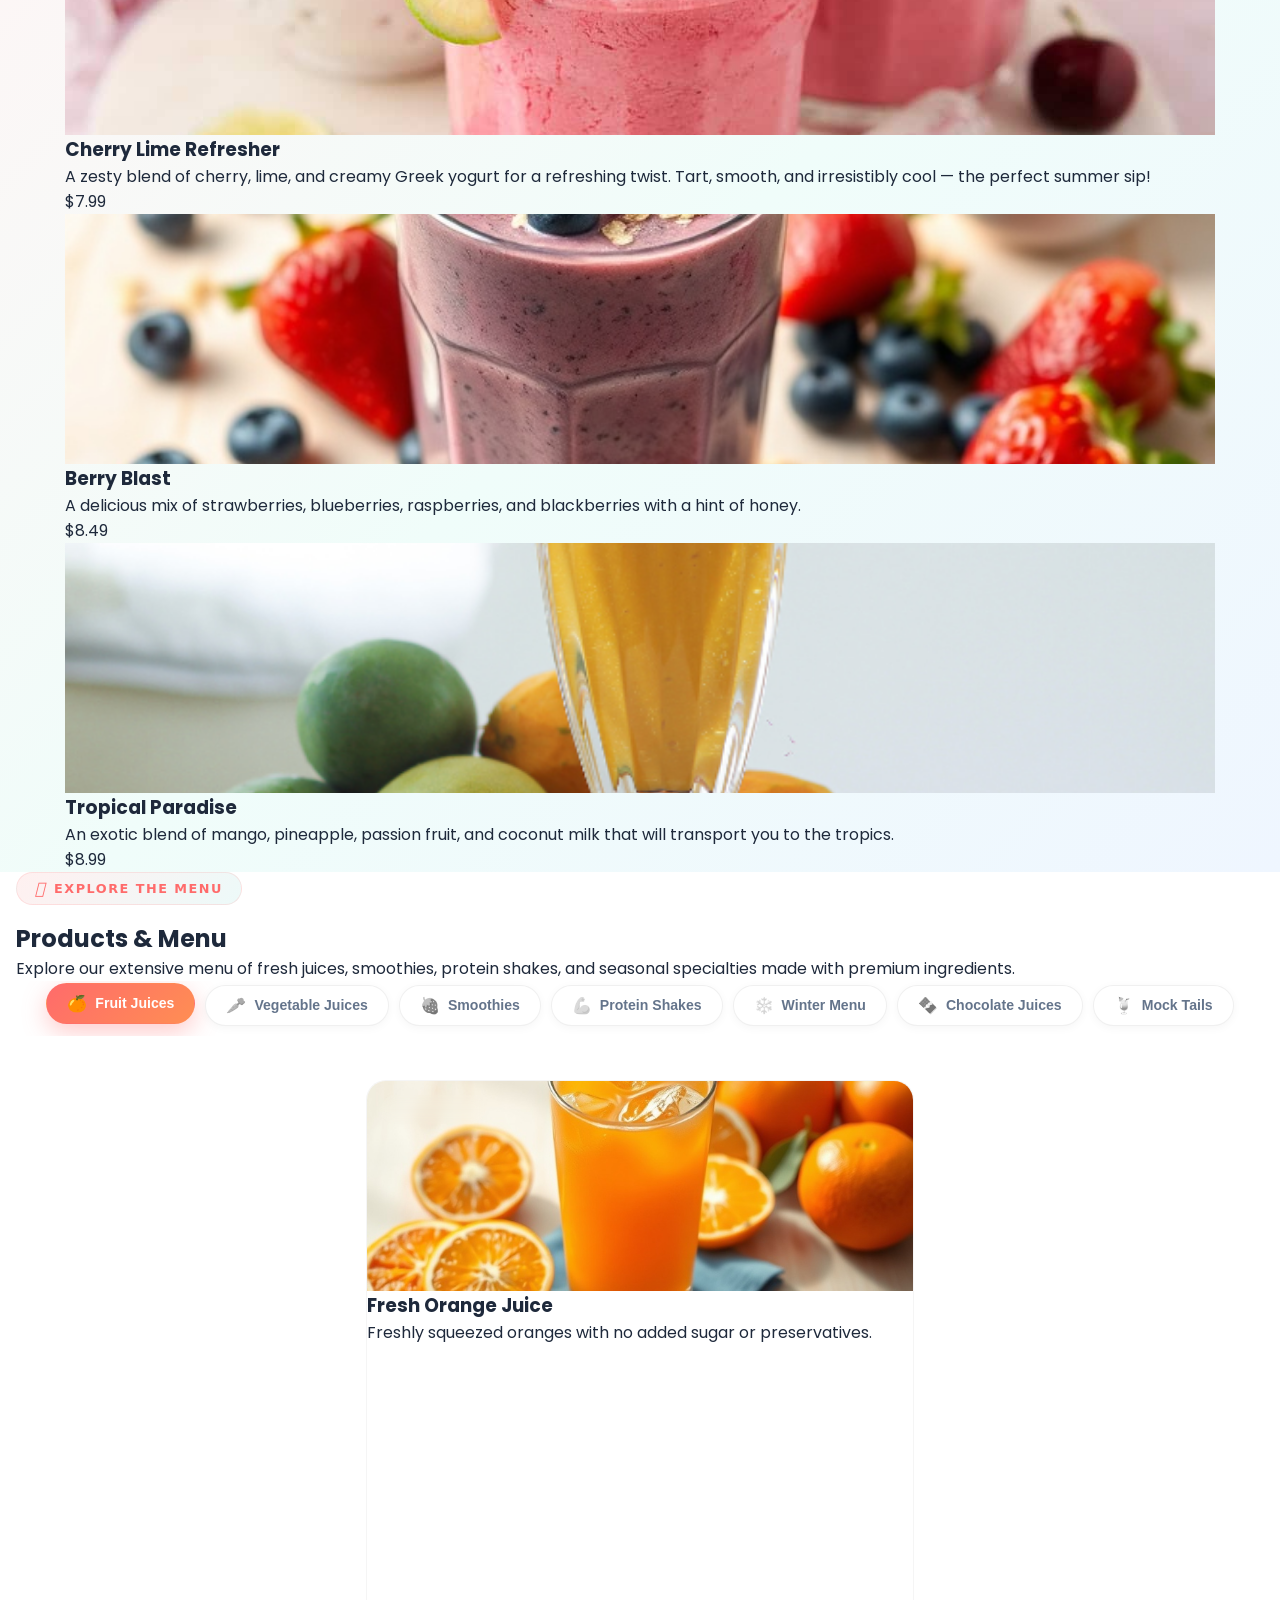
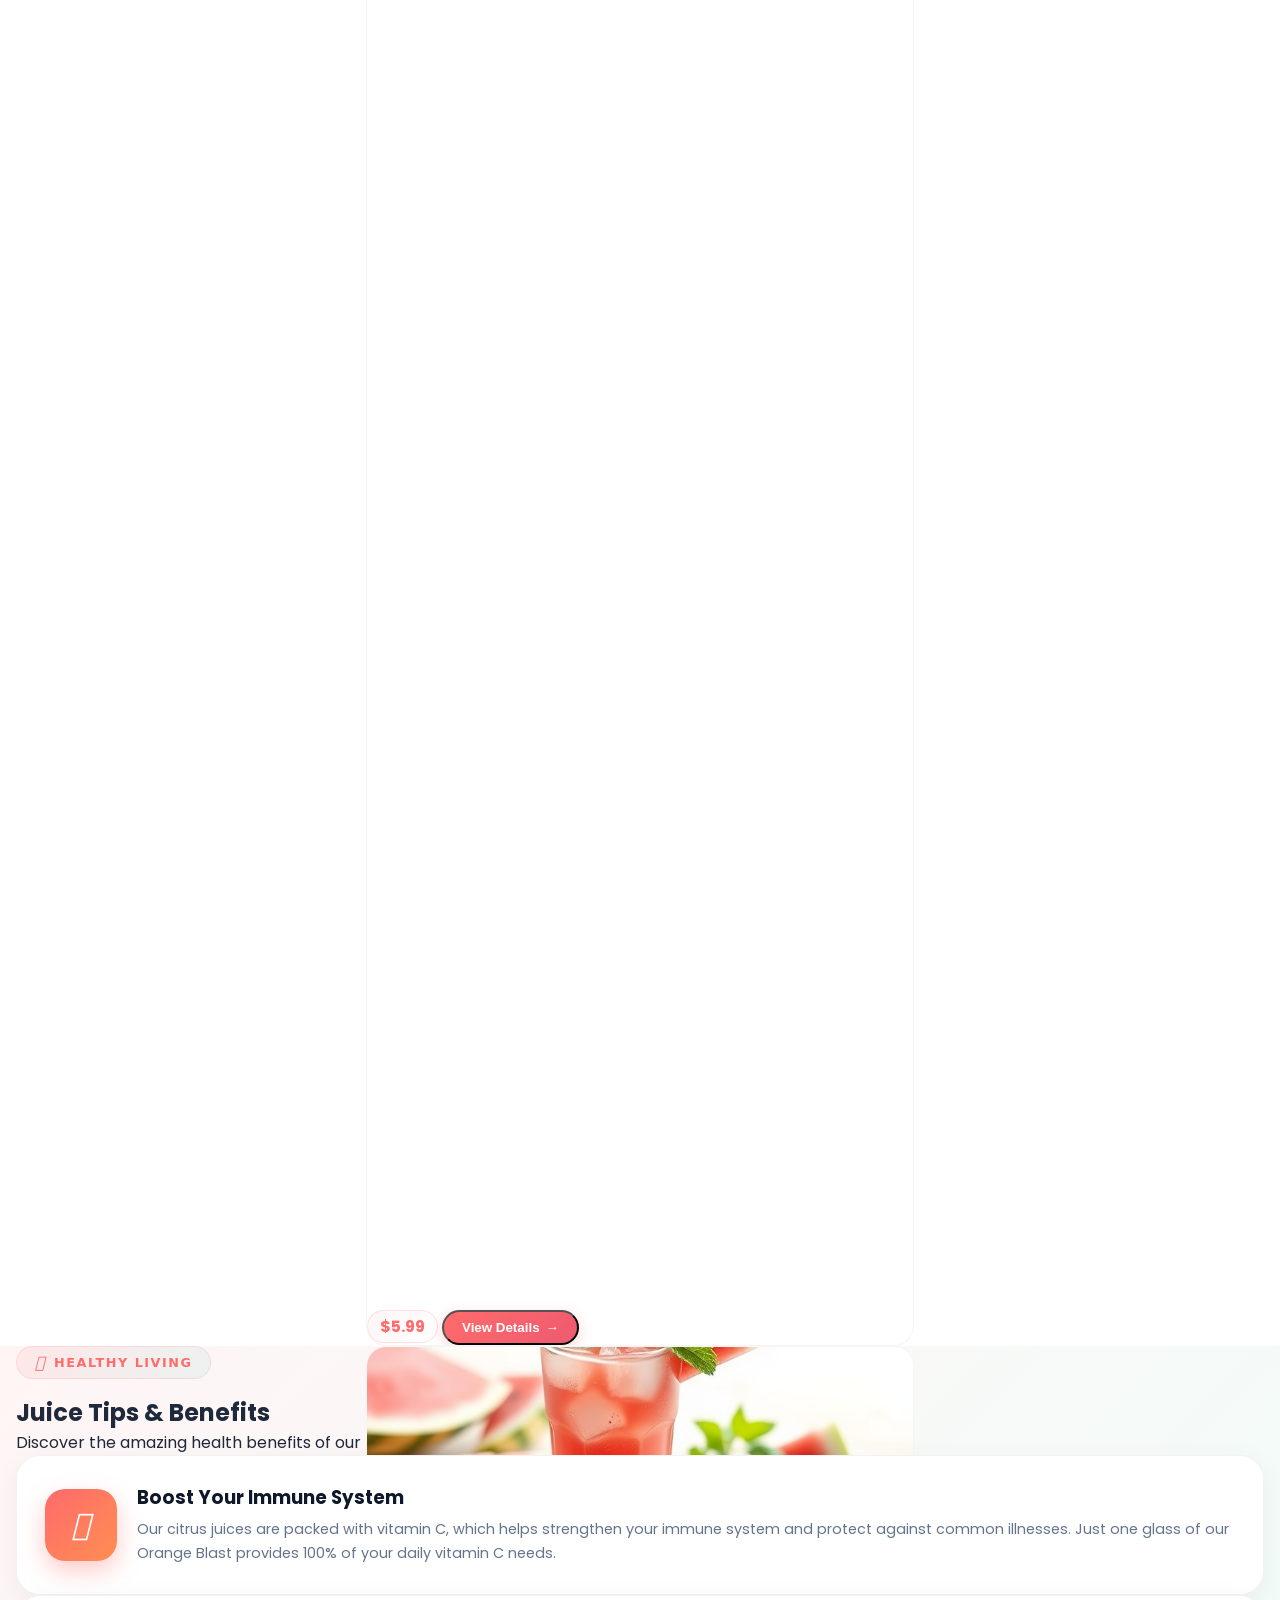
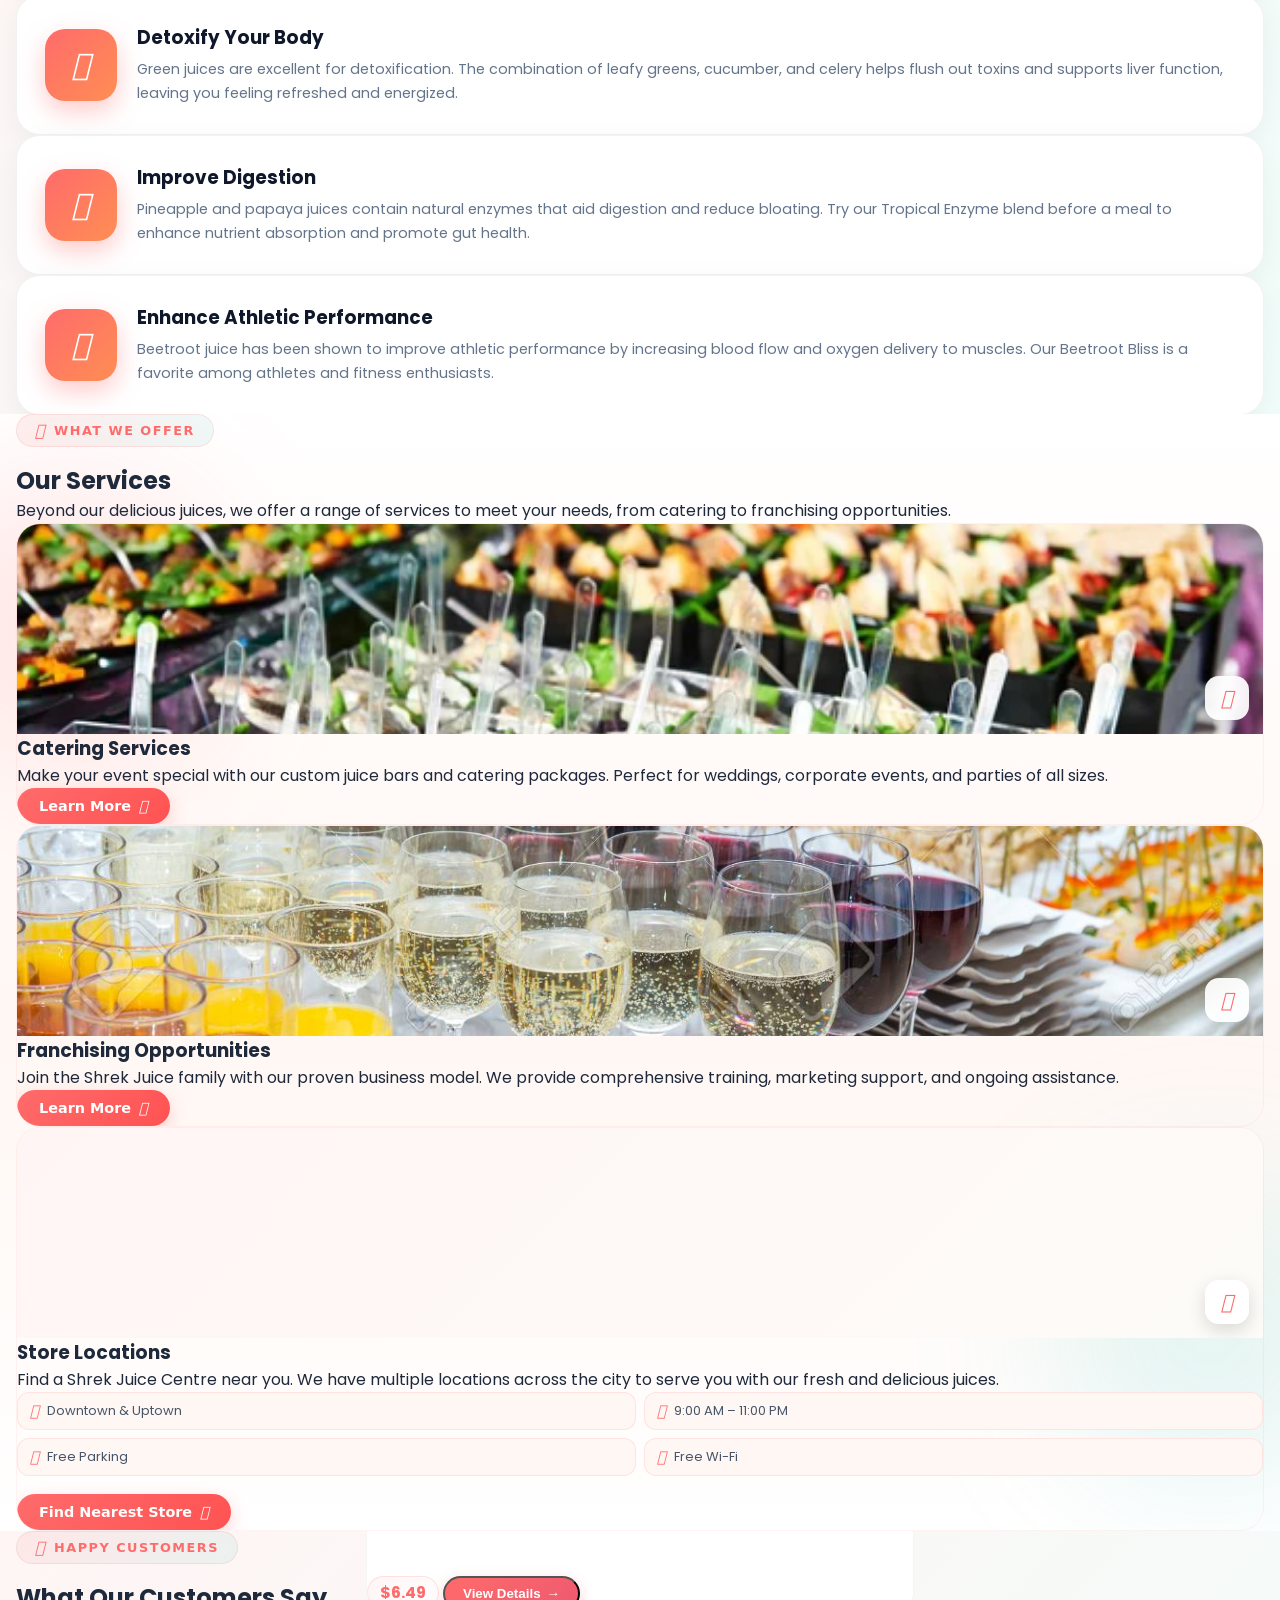
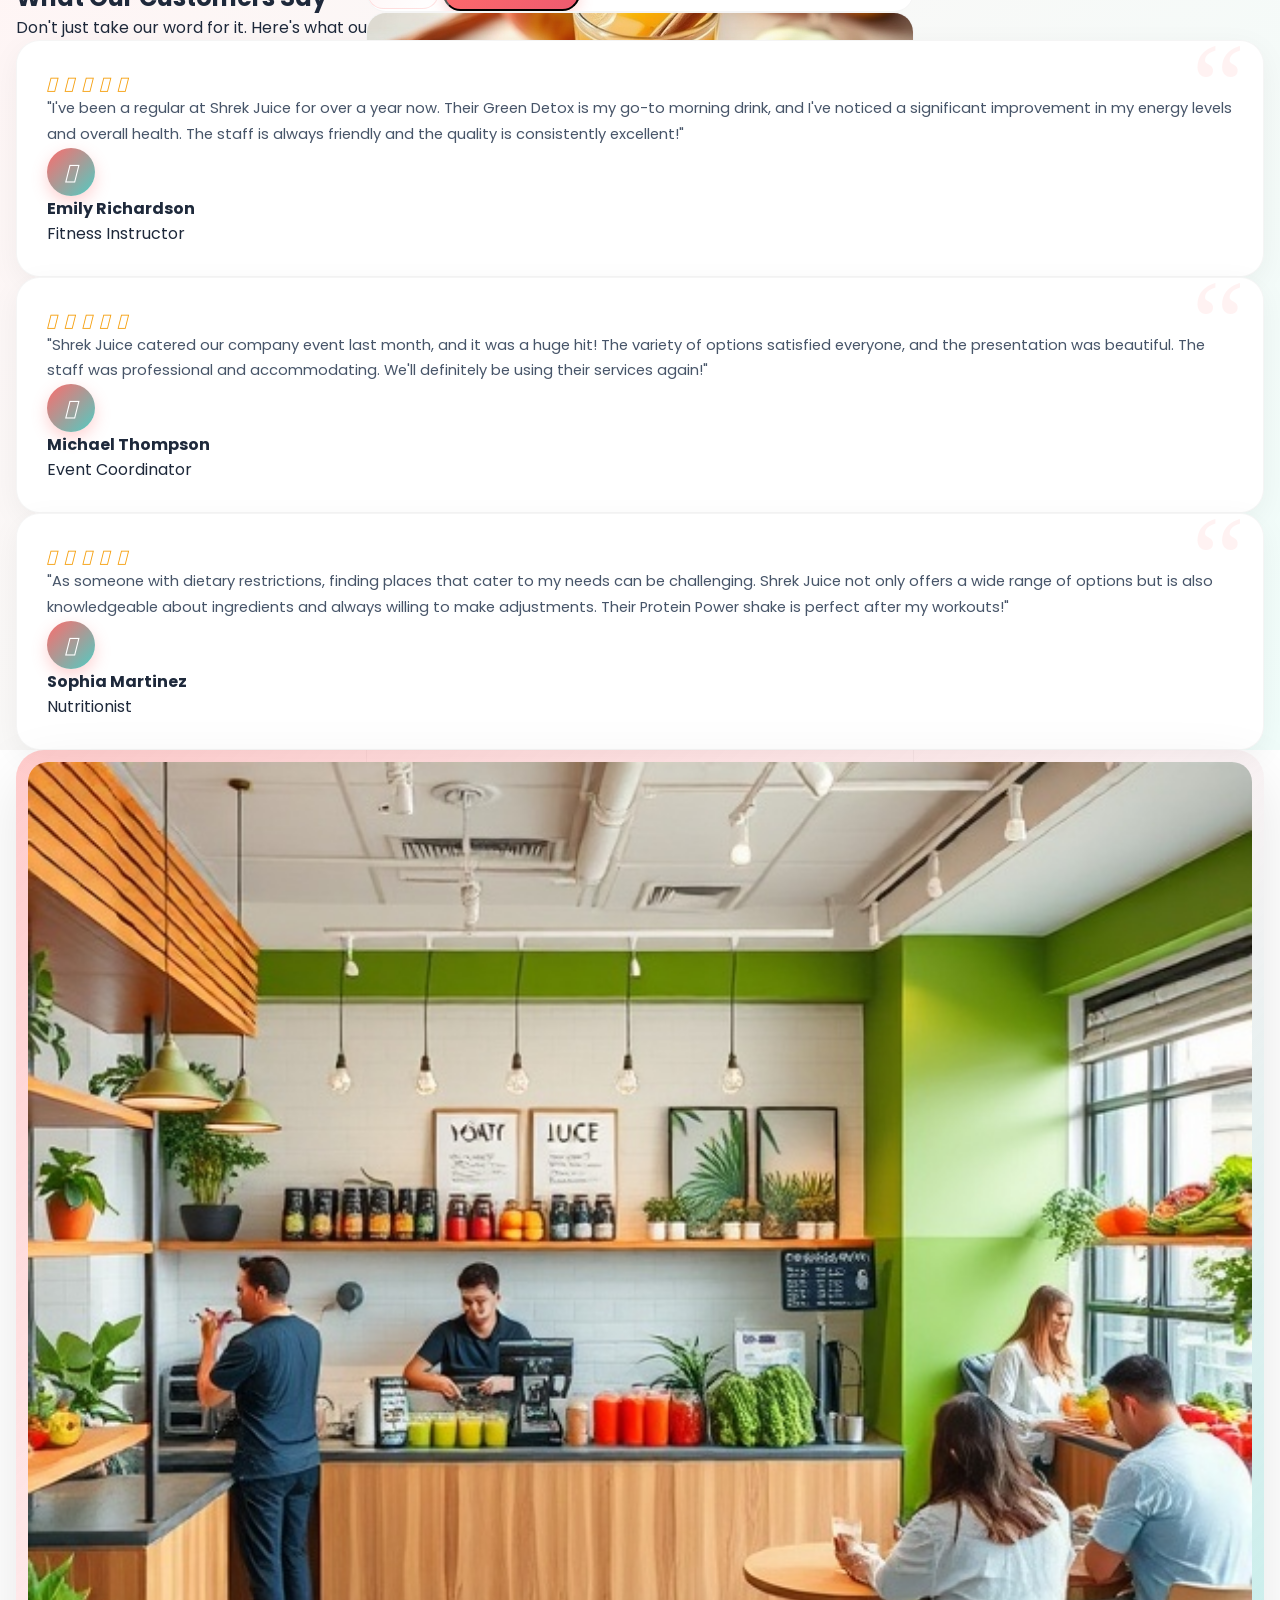
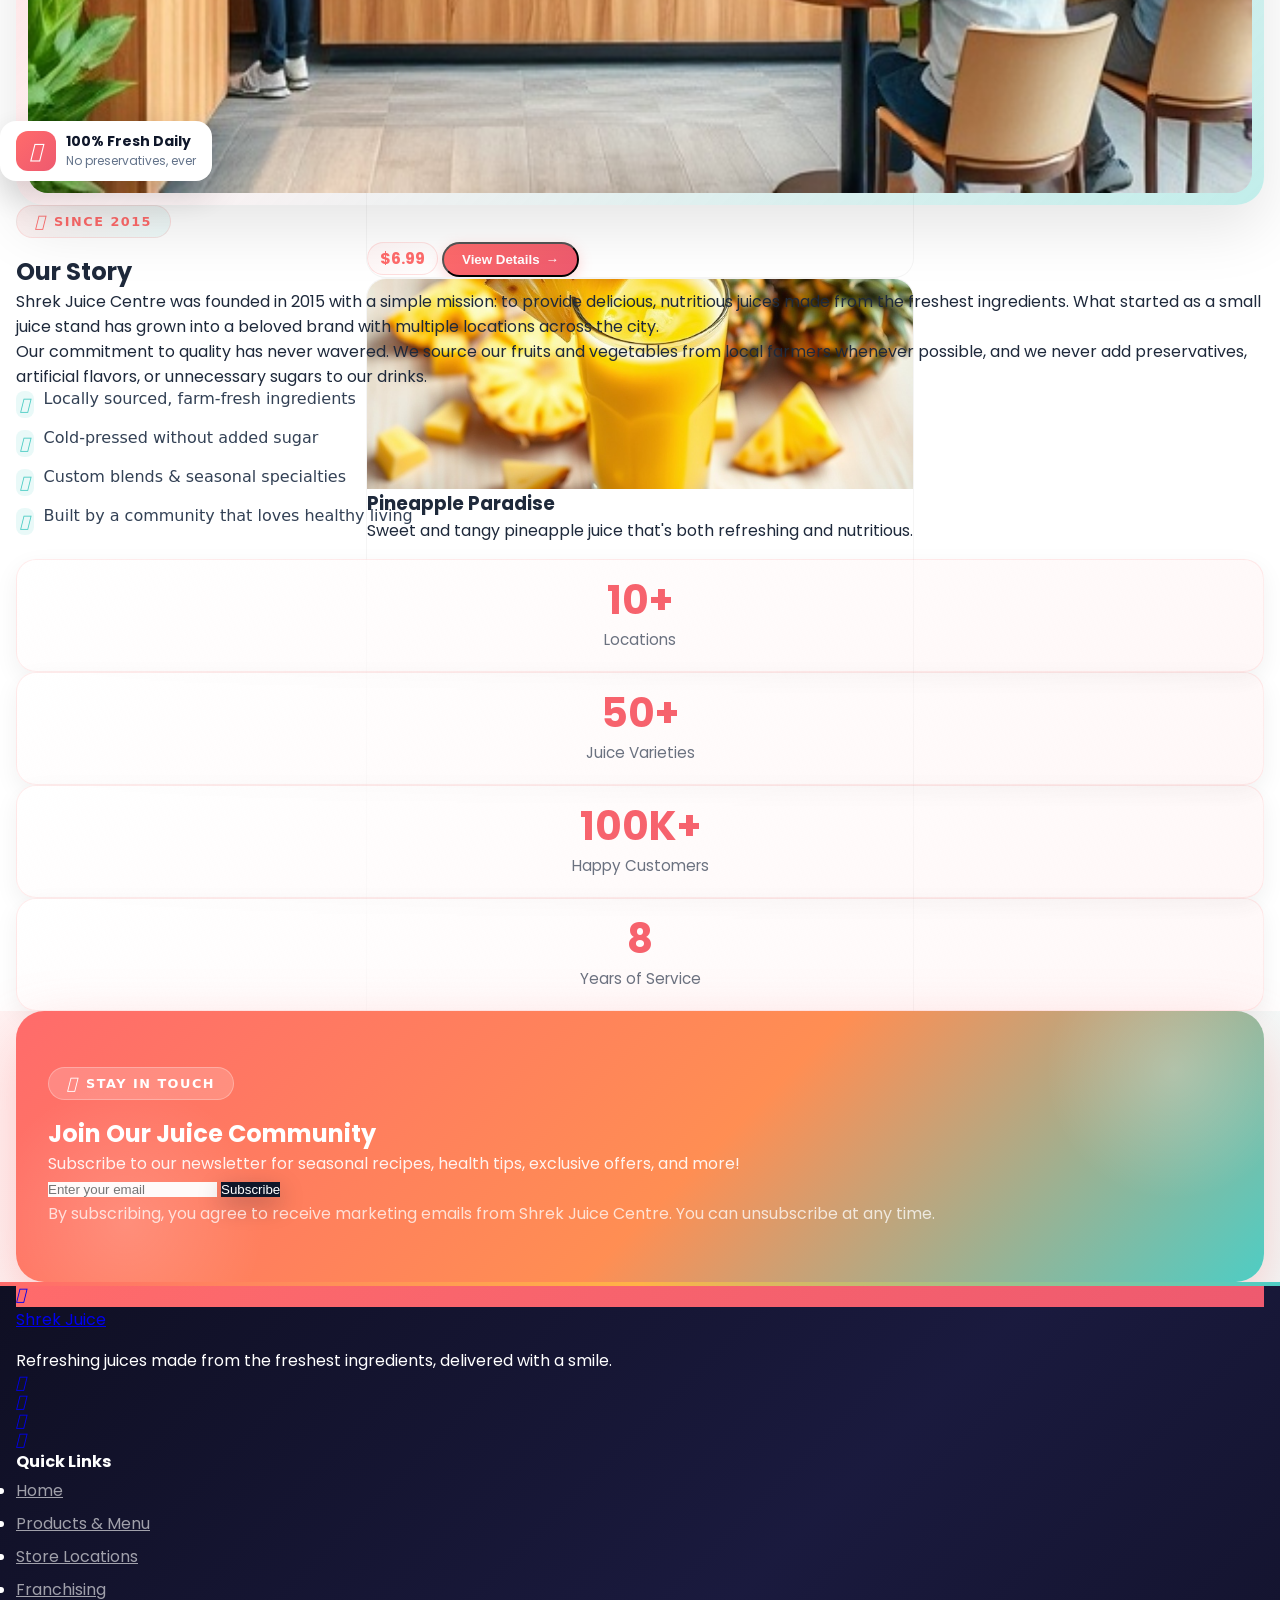
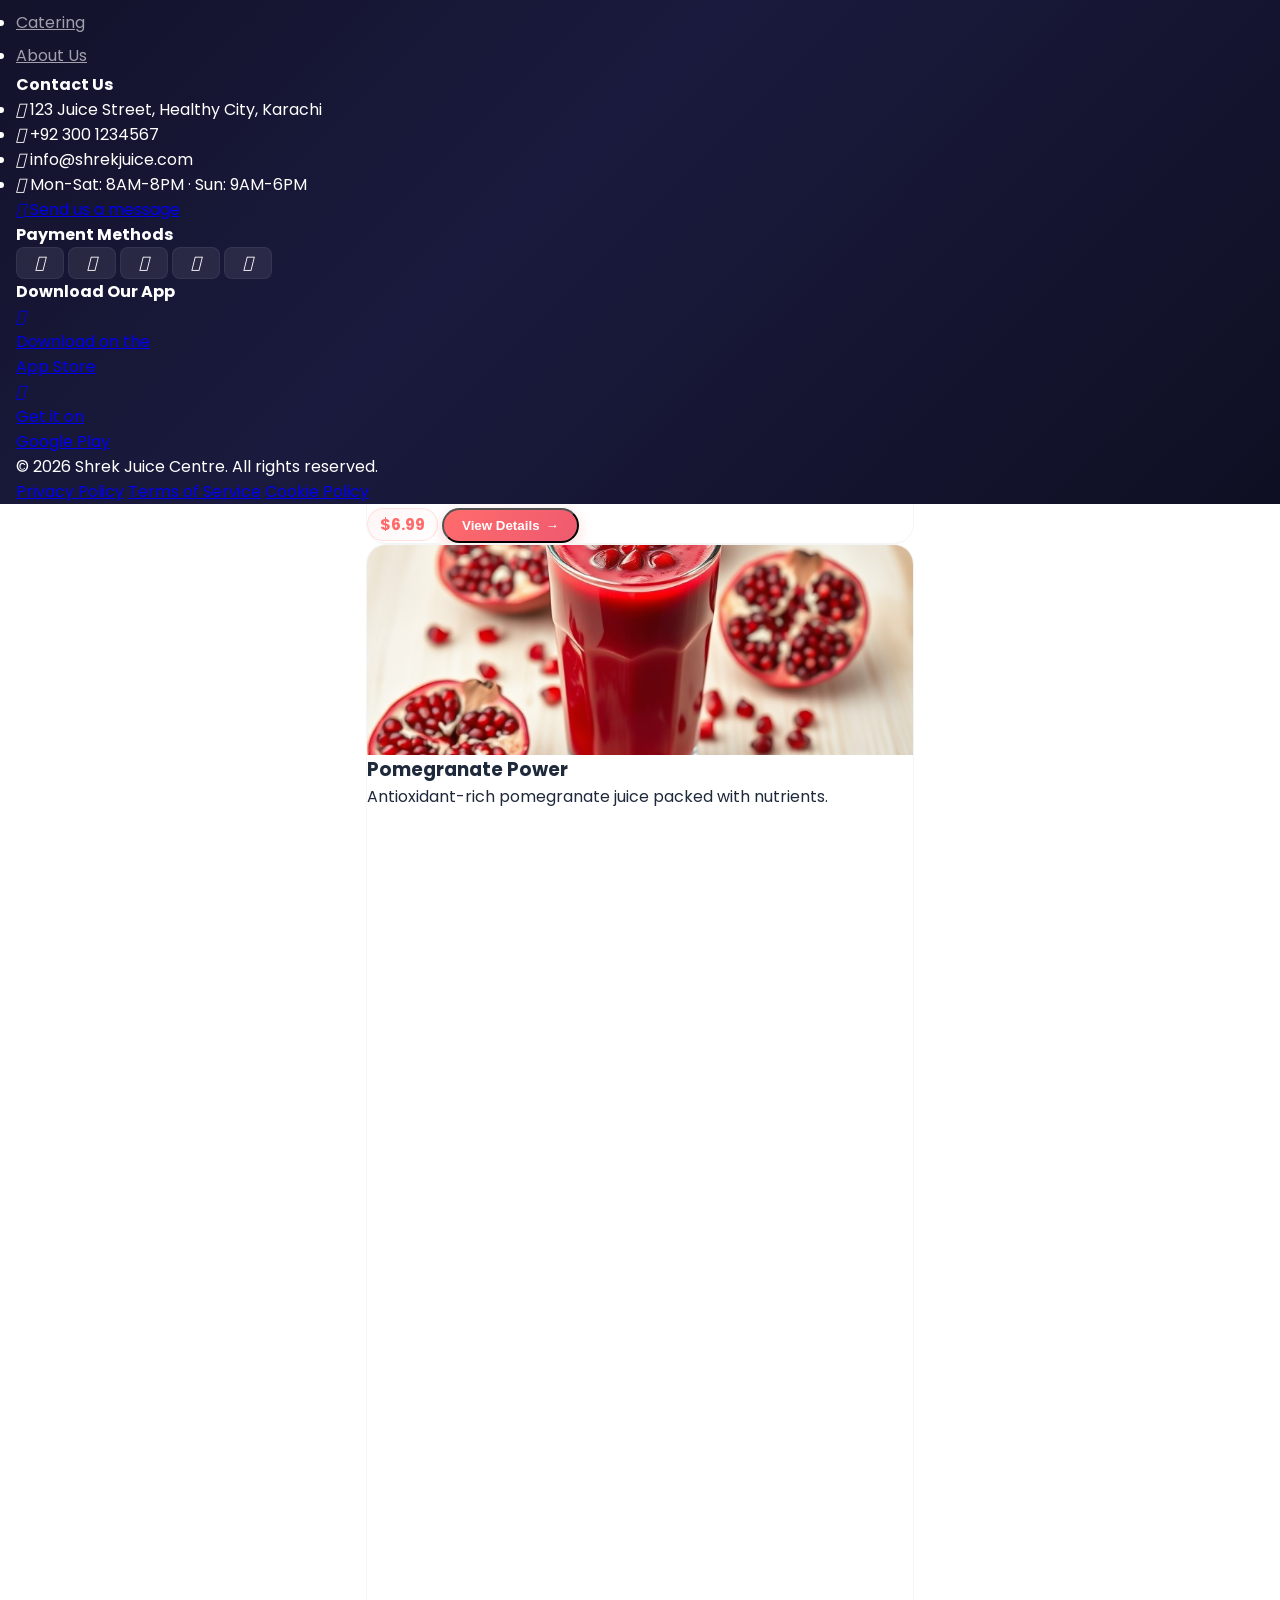
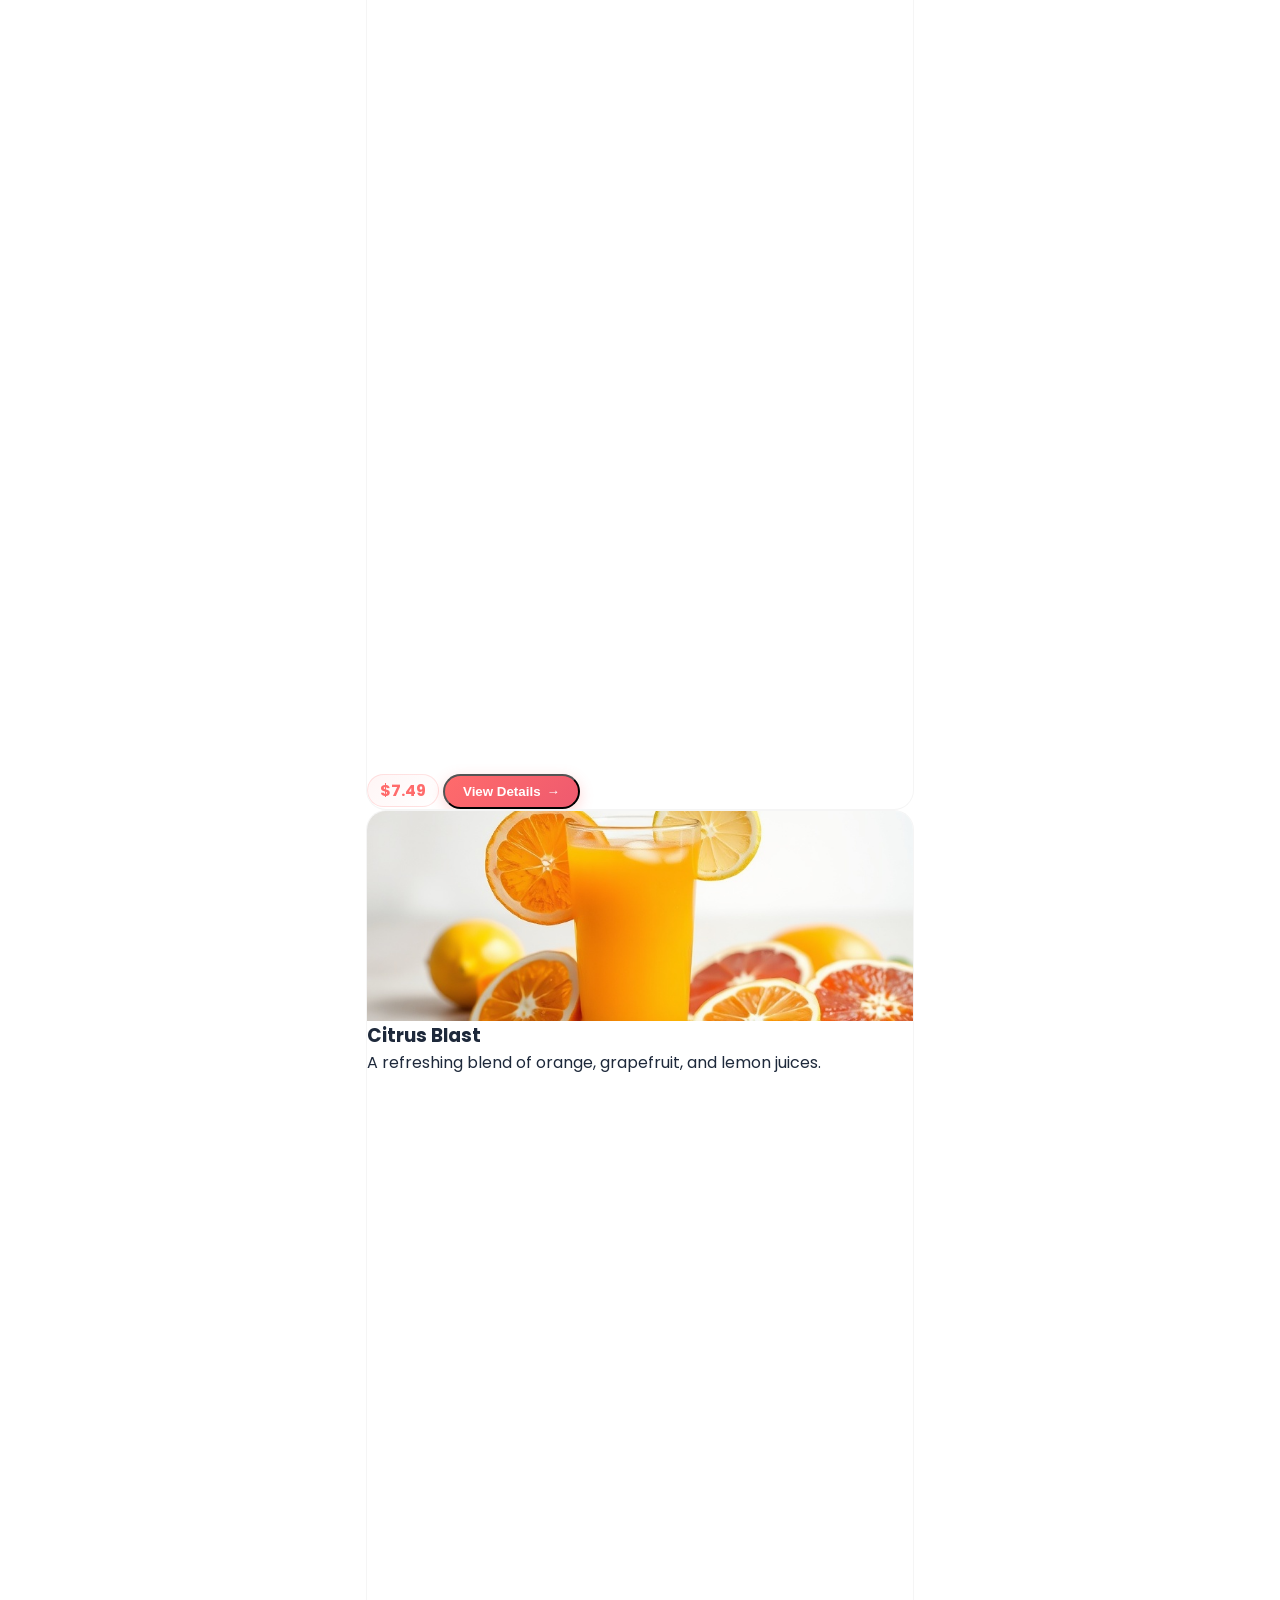
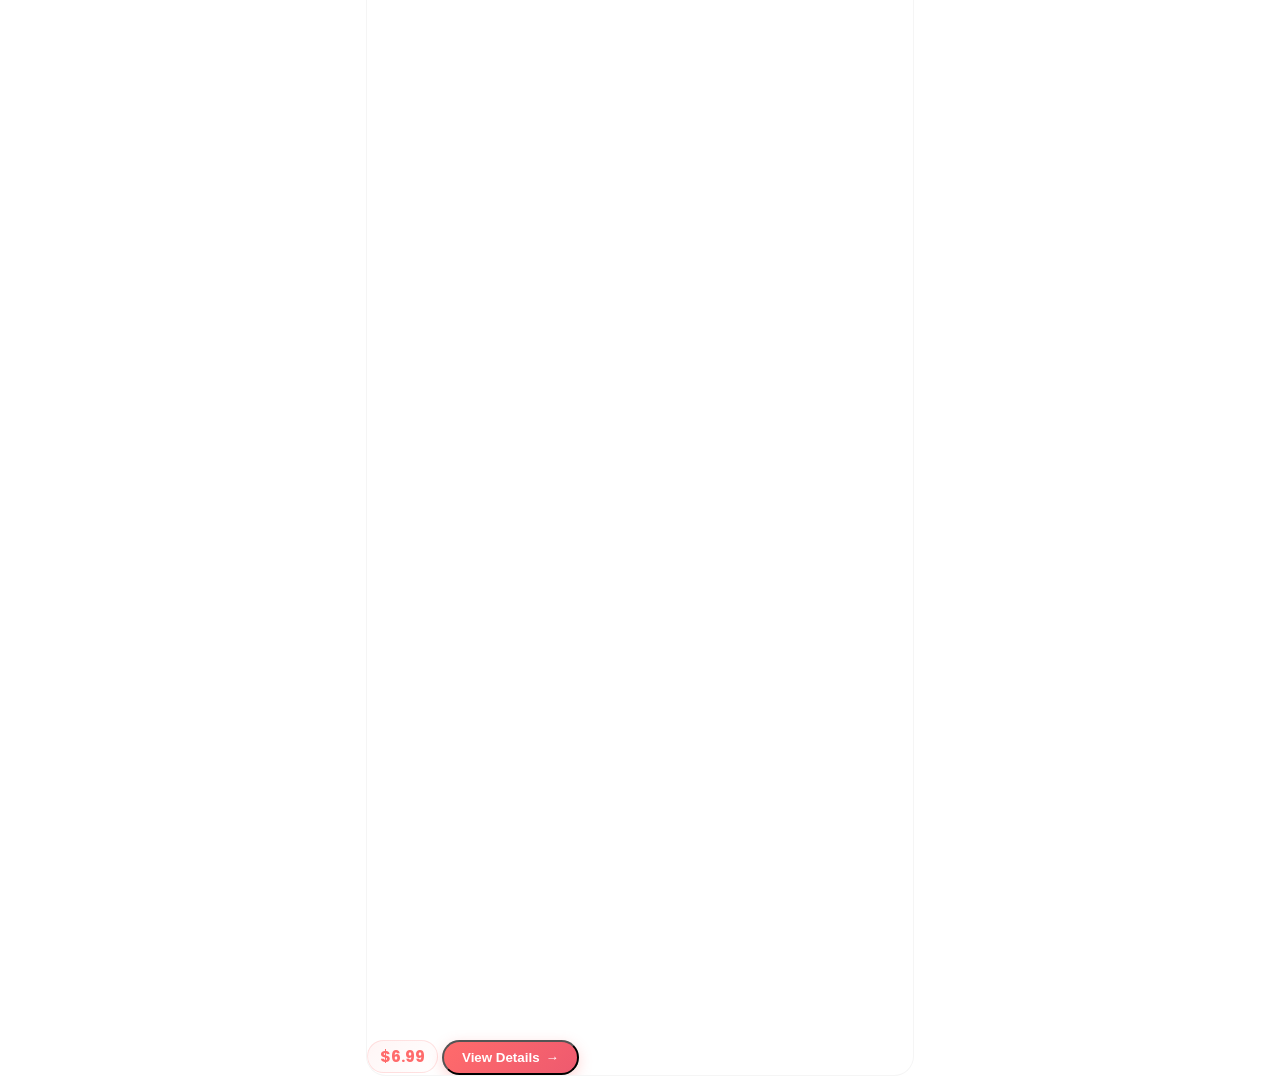
==== commit 9e5a2e27: "Polish services, locations, and about us: flow gradient bg, location chips, framed about image with " ====
--- a/index.html
+++ b/index.html
@@ -832,7 +832,7 @@
 </div>
 </section>
 <!-- Services Section -->
-<section id="services" class="py-16">
+<section id="services" class="py-16 section-flow">
 <div class="container mx-auto px-4">
 <div class="text-center mb-12">
 <span class="section-eyebrow"><i class="ri-service-line"></i> What We Offer</span>
@@ -878,6 +878,12 @@
 <div class="p-6">
 <h3 class="text-xl font-bold text-gray-800 mb-2">Store Locations</h3>
 <p class="text-gray-600 mb-5">Find a Shrek Juice Centre near you. We have multiple locations across the city to serve you with our fresh and delicious juices.</p>
+<div class="loc-chips">
+<div class="loc-chip"><i class="ri-map-pin-2-line"></i> Downtown &amp; Uptown</div>
+<div class="loc-chip"><i class="ri-time-line"></i> 9:00 AM – 11:00 PM</div>
+<div class="loc-chip"><i class="ri-car-line"></i> Free Parking</div>
+<div class="loc-chip"><i class="ri-wifi-line"></i> Free Wi-Fi</div>
+</div>
 <div class="flex justify-center">
 <a href="https://maps.app.goo.gl/Te55kBMo93t6YZTR9" class="service-link">Find Nearest Store <i class="ri-arrow-right-line"></i></a>
 </div>
@@ -962,16 +968,27 @@
 <section id="about" class="py-16 bg-gray-50">
 <div class="container mx-auto px-4">
 <div class="grid grid-cols-1 md:grid-cols-2 gap-12 items-center" data-reveal>
-<div>
+<div class="about-media">
 <img src="img/story.jpg" alt="About Shrek Juice Centre" class="rounded-lg shadow-md w-full">
+<div class="about-badge">
+<span class="badge-icon"><i class="ri-leaf-line"></i></span>
+<div>
+<div class="badge-title">100% Fresh Daily</div>
+<div class="badge-sub">No preservatives, ever</div>
+</div>
+</div>
 </div>
 <div>
 <span class="section-eyebrow"><i class="ri-store-2-line"></i> Since 2015</span>
 <h2 class="text-3xl font-bold text-gray-800 mb-6">Our Story</h2>
 <p class="text-gray-600 mb-4">Shrek Juice Centre was founded in 2015 with a simple mission: to provide delicious, nutritious juices made from the freshest ingredients. What started as a small juice stand has grown into a beloved brand with multiple locations across the city.</p>
-<p class="text-gray-600 mb-4">Our commitment to quality has never wavered. We source our fruits and vegetables from local farmers whenever possible, and we never add preservatives, artificial flavors, or unnecessary sugars to our drinks.</p>
-<p class="text-gray-600 mb-4">Over the years, we've expanded our menu to include a wide variety of juices, smoothies, protein shakes, and seasonal specialties, all designed to nourish your body and delight your taste buds.</p>
-<p class="text-gray-600 mb-8">Today, Shrek Juice Centre is more than just a juice bar. We're a community of health-conscious individuals who believe that what you put into your body matters. We're proud to be a part of your wellness journey.</p>
+<p class="text-gray-600 mb-6">Our commitment to quality has never wavered. We source our fruits and vegetables from local farmers whenever possible, and we never add preservatives, artificial flavors, or unnecessary sugars to our drinks.</p>
+<ul class="about-check">
+<li><i class="ri-checkbox-circle-line"></i> Locally sourced, farm-fresh ingredients</li>
+<li><i class="ri-checkbox-circle-line"></i> Cold-pressed without added sugar</li>
+<li><i class="ri-checkbox-circle-line"></i> Custom blends &amp; seasonal specialties</li>
+<li><i class="ri-checkbox-circle-line"></i> Built by a community that loves healthy living</li>
+</ul>
 <div class="grid grid-cols-2 md:grid-cols-4 gap-4 text-center about-stats">
 <div class="stat-item">
 <div class="stat-number">10+</div>
--- a/css/home.css
+++ b/css/home.css
@@ -779,3 +779,131 @@
   box-shadow: 0 14px 34px rgba(15, 23, 42, 0.4);
 }
 .newsletter-card .newsletter-note { color: rgba(255, 255, 255, 0.75); }
+
+/* ===== Services / Locations Flow Section ===== */
+.section-flow {
+  position: relative;
+  overflow: hidden;
+  background: linear-gradient(180deg, #ffffff 0%, #fff7f3 55%, #ffffff 100%);
+}
+.section-flow::before,
+.section-flow::after {
+  content: '';
+  position: absolute;
+  border-radius: 50%;
+  filter: blur(70px);
+  pointer-events: none;
+}
+.section-flow::before {
+  top: 60px;
+  left: -80px;
+  width: 300px;
+  height: 300px;
+  background: rgba(255, 107, 107, 0.14);
+}
+.section-flow::after {
+  bottom: 40px;
+  right: -90px;
+  width: 320px;
+  height: 320px;
+  background: rgba(78, 205, 196, 0.14);
+}
+.section-flow > .container { position: relative; z-index: 1; }
+.service-card {
+  border: 1px solid rgba(255, 107, 107, 0.08);
+}
+
+/* ===== Location Chips ===== */
+.loc-chips {
+  display: grid;
+  grid-template-columns: repeat(2, 1fr);
+  gap: 8px;
+  margin-bottom: 18px;
+}
+.loc-chips .loc-chip {
+  display: flex;
+  align-items: center;
+  gap: 8px;
+  font-size: 13px;
+  color: #475569;
+  background: #fff7f3;
+  border: 1px solid rgba(255, 107, 107, 0.14);
+  border-radius: 12px;
+  padding: 8px 12px;
+}
+.loc-chips .loc-chip i { color: #FF6B6B; font-size: 15px; flex-shrink: 0; }
+
+/* ===== About Media Frame ===== */
+.about-media {
+  position: relative;
+  border-radius: 28px;
+  padding: 12px;
+  background: linear-gradient(135deg, rgba(255,107,107,0.35), rgba(238,90,111,0.08), rgba(78,205,196,0.35));
+  box-shadow: 0 24px 60px rgba(0, 0, 0, 0.10);
+}
+.about-media img {
+  border-radius: 20px;
+  width: 100%;
+  height: 100%;
+  object-fit: cover;
+  display: block;
+}
+.about-badge {
+  position: absolute;
+  bottom: 24px;
+  left: -16px;
+  display: flex;
+  align-items: center;
+  gap: 10px;
+  background: #ffffff;
+  border-radius: 16px;
+  padding: 10px 16px;
+  box-shadow: 0 14px 34px rgba(0, 0, 0, 0.16);
+  animation: floaty 4s ease-in-out infinite;
+}
+.about-badge .badge-icon {
+  width: 40px;
+  height: 40px;
+  border-radius: 12px;
+  background: linear-gradient(135deg, #FF6B6B, #ee5a6f);
+  display: flex;
+  align-items: center;
+  justify-content: center;
+  color: #fff;
+  font-size: 20px;
+}
+.about-badge .badge-title { font-weight: 700; color: #0f172a; font-size: 14px; }
+.about-badge .badge-sub { font-size: 12px; color: #64748b; }
+@keyframes floaty {
+  0%, 100% { transform: translateY(0); }
+  50% { transform: translateY(-10px); }
+}
+
+/* ===== About Checklist ===== */
+.about-check {
+  display: grid;
+  grid-template-columns: 1fr;
+  gap: 10px;
+  margin-bottom: 24px;
+}
+.about-check li {
+  display: flex;
+  align-items: flex-start;
+  gap: 10px;
+  color: #334155;
+  font-weight: 500;
+}
+.about-check li i {
+  margin-top: 2px;
+  color: #4ECDC4;
+  background: rgba(78, 205, 196, 0.12);
+  border-radius: 8px;
+  font-size: 16px;
+  padding: 4px;
+  flex-shrink: 0;
+}
+
+@media (max-width: 767px) {
+  .loc-chips { grid-template-columns: 1fr; }
+  .about-badge { left: 8px; }
+}
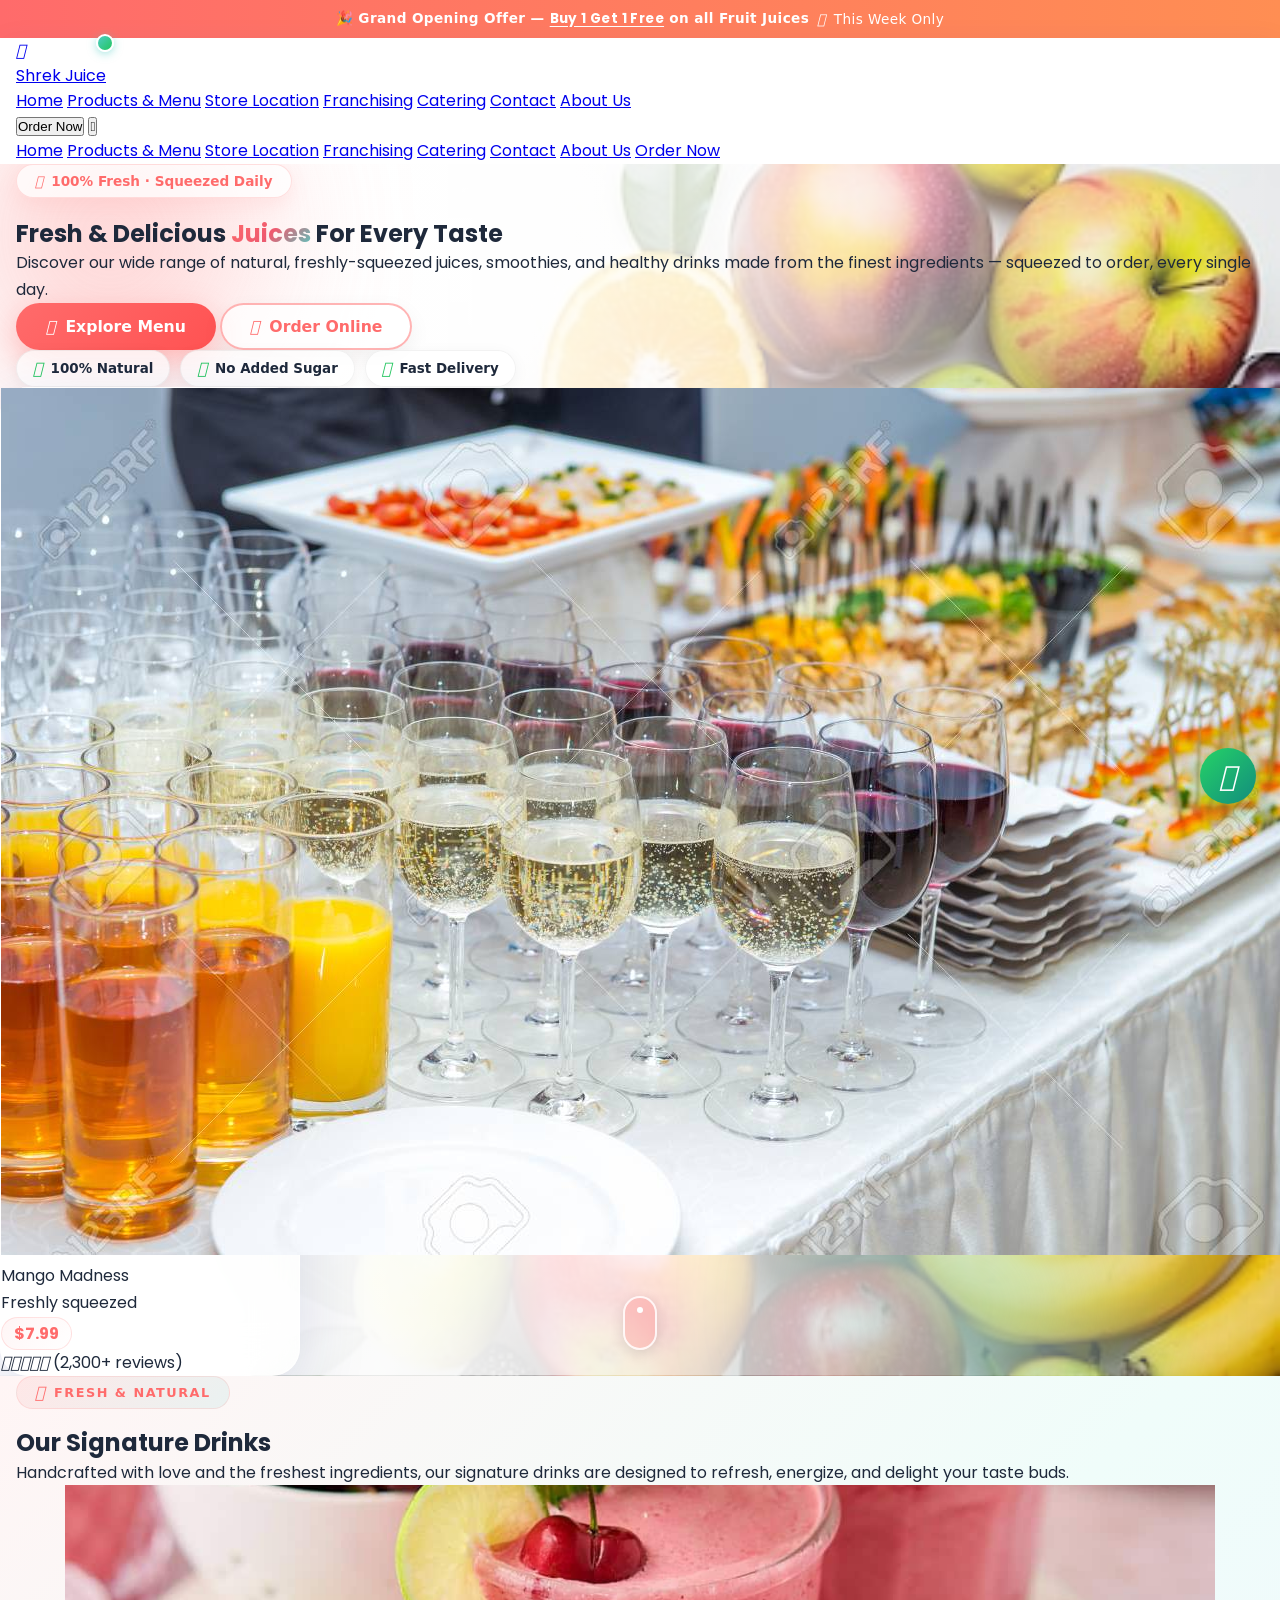
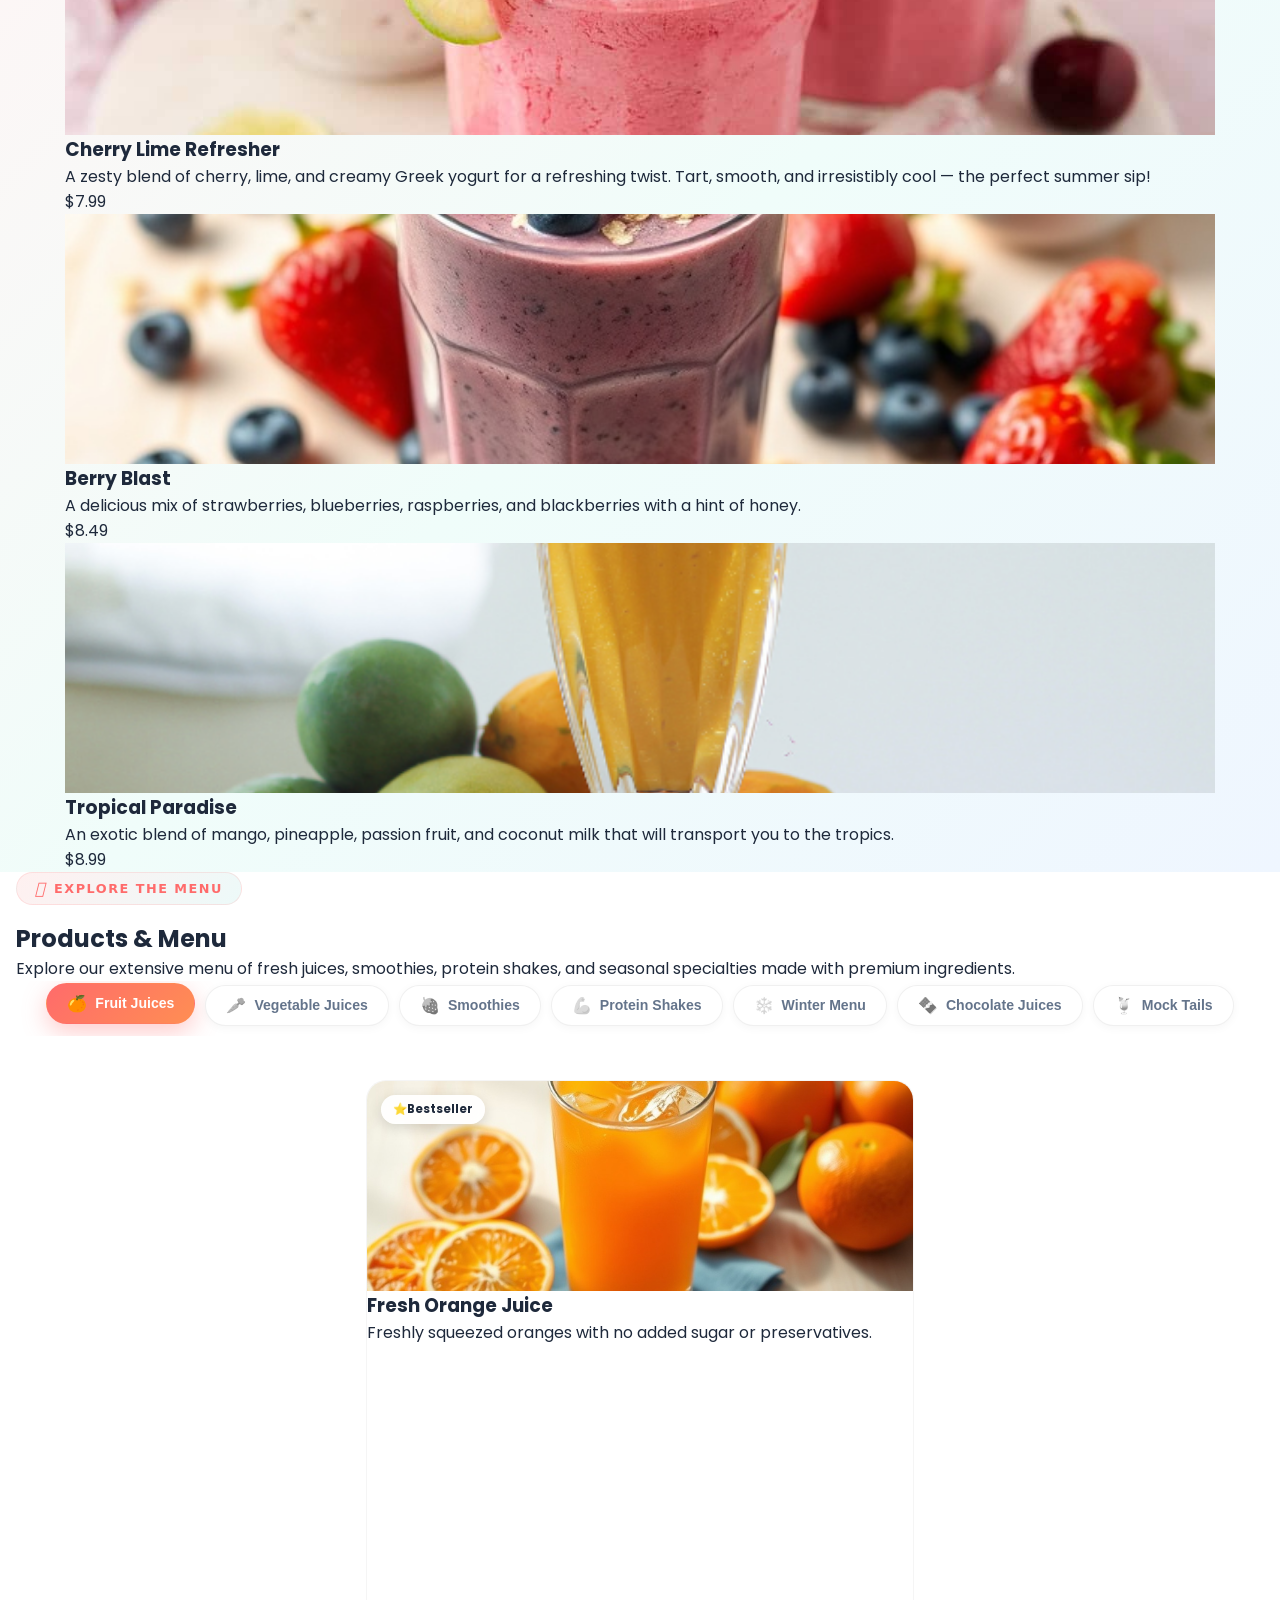
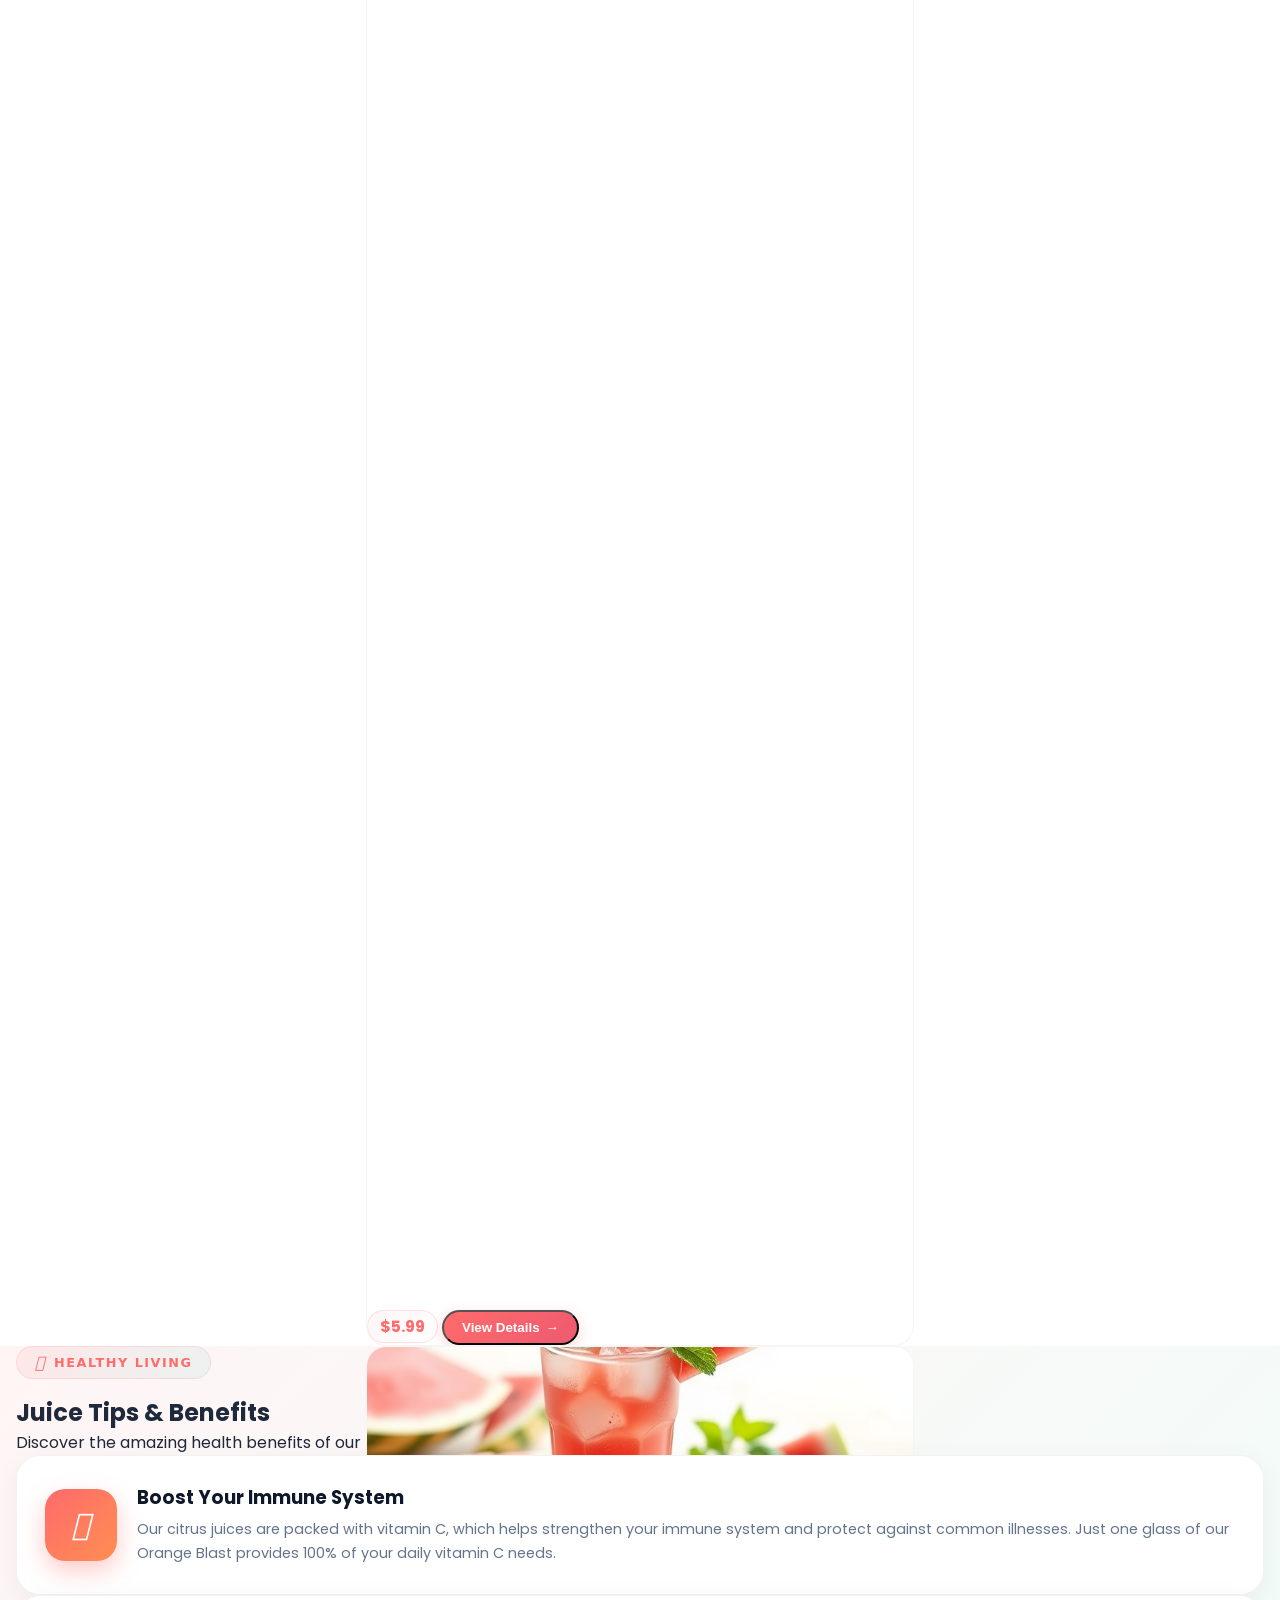
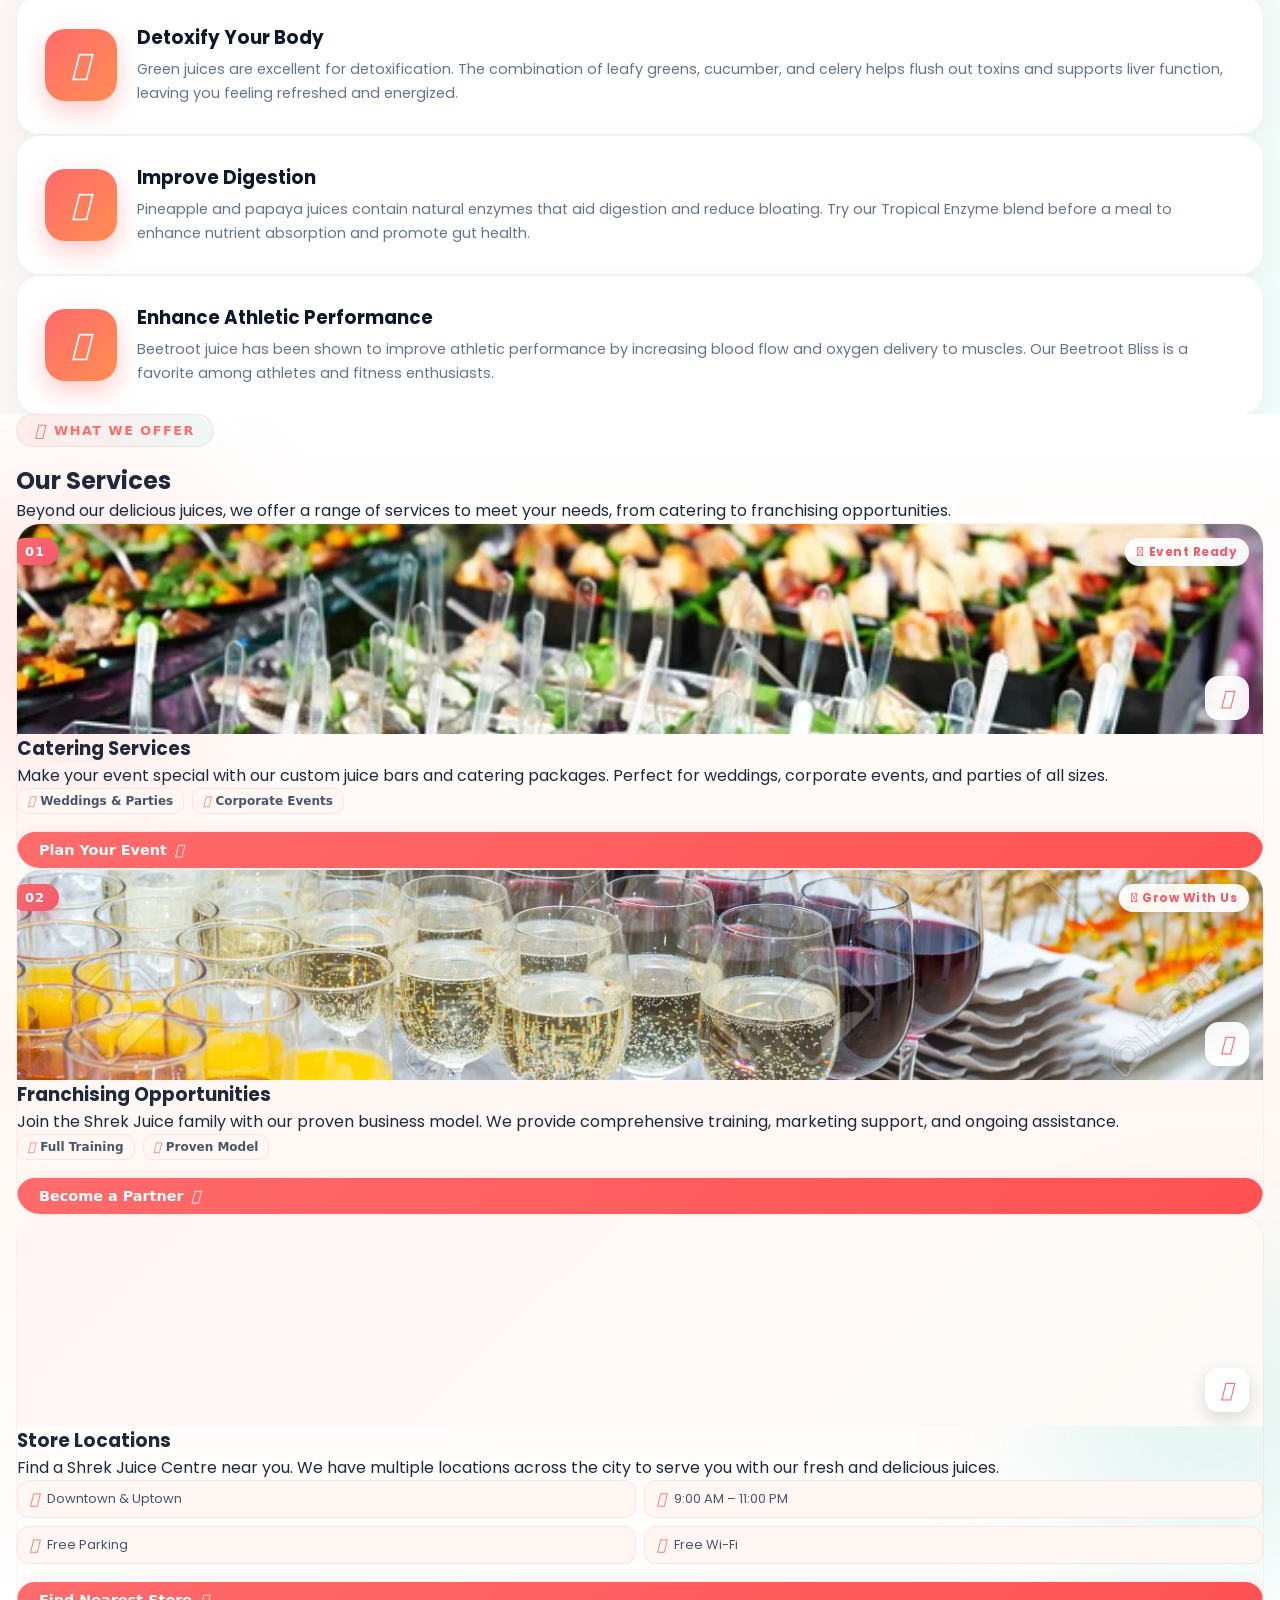
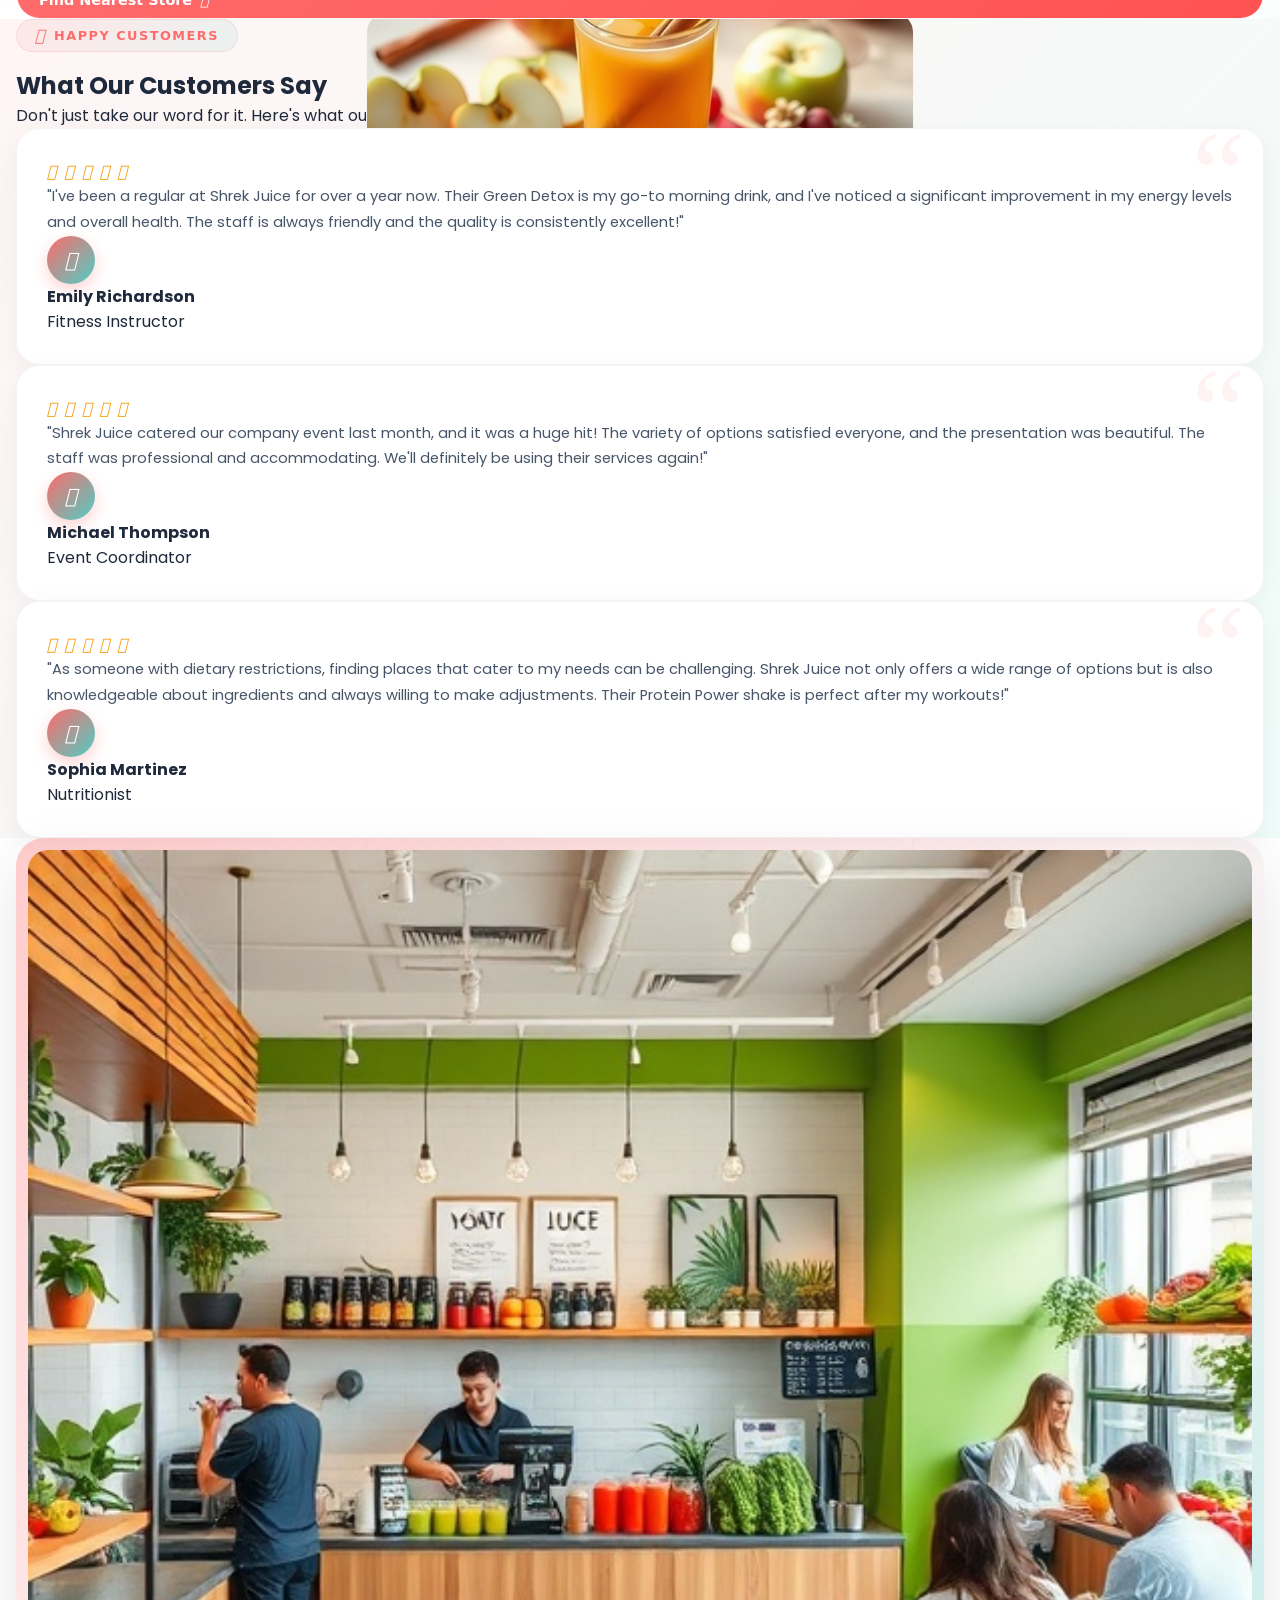
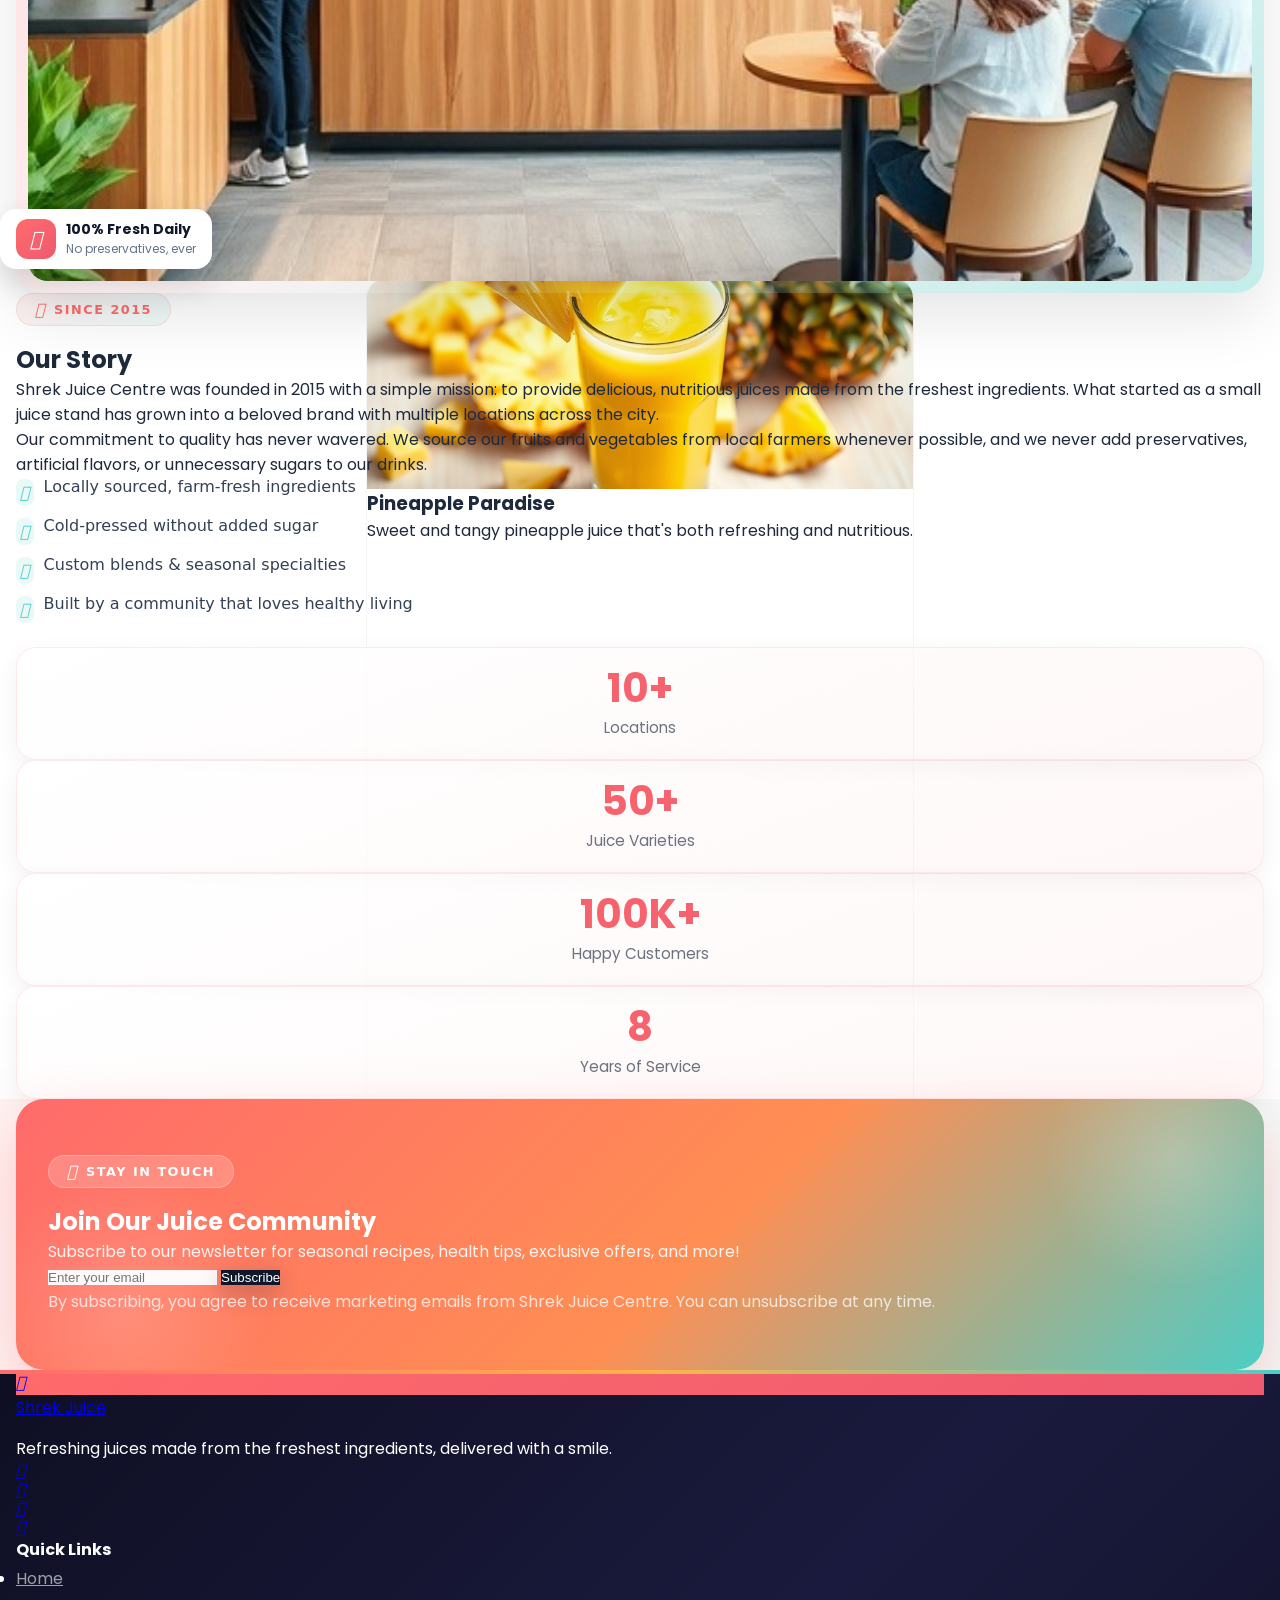
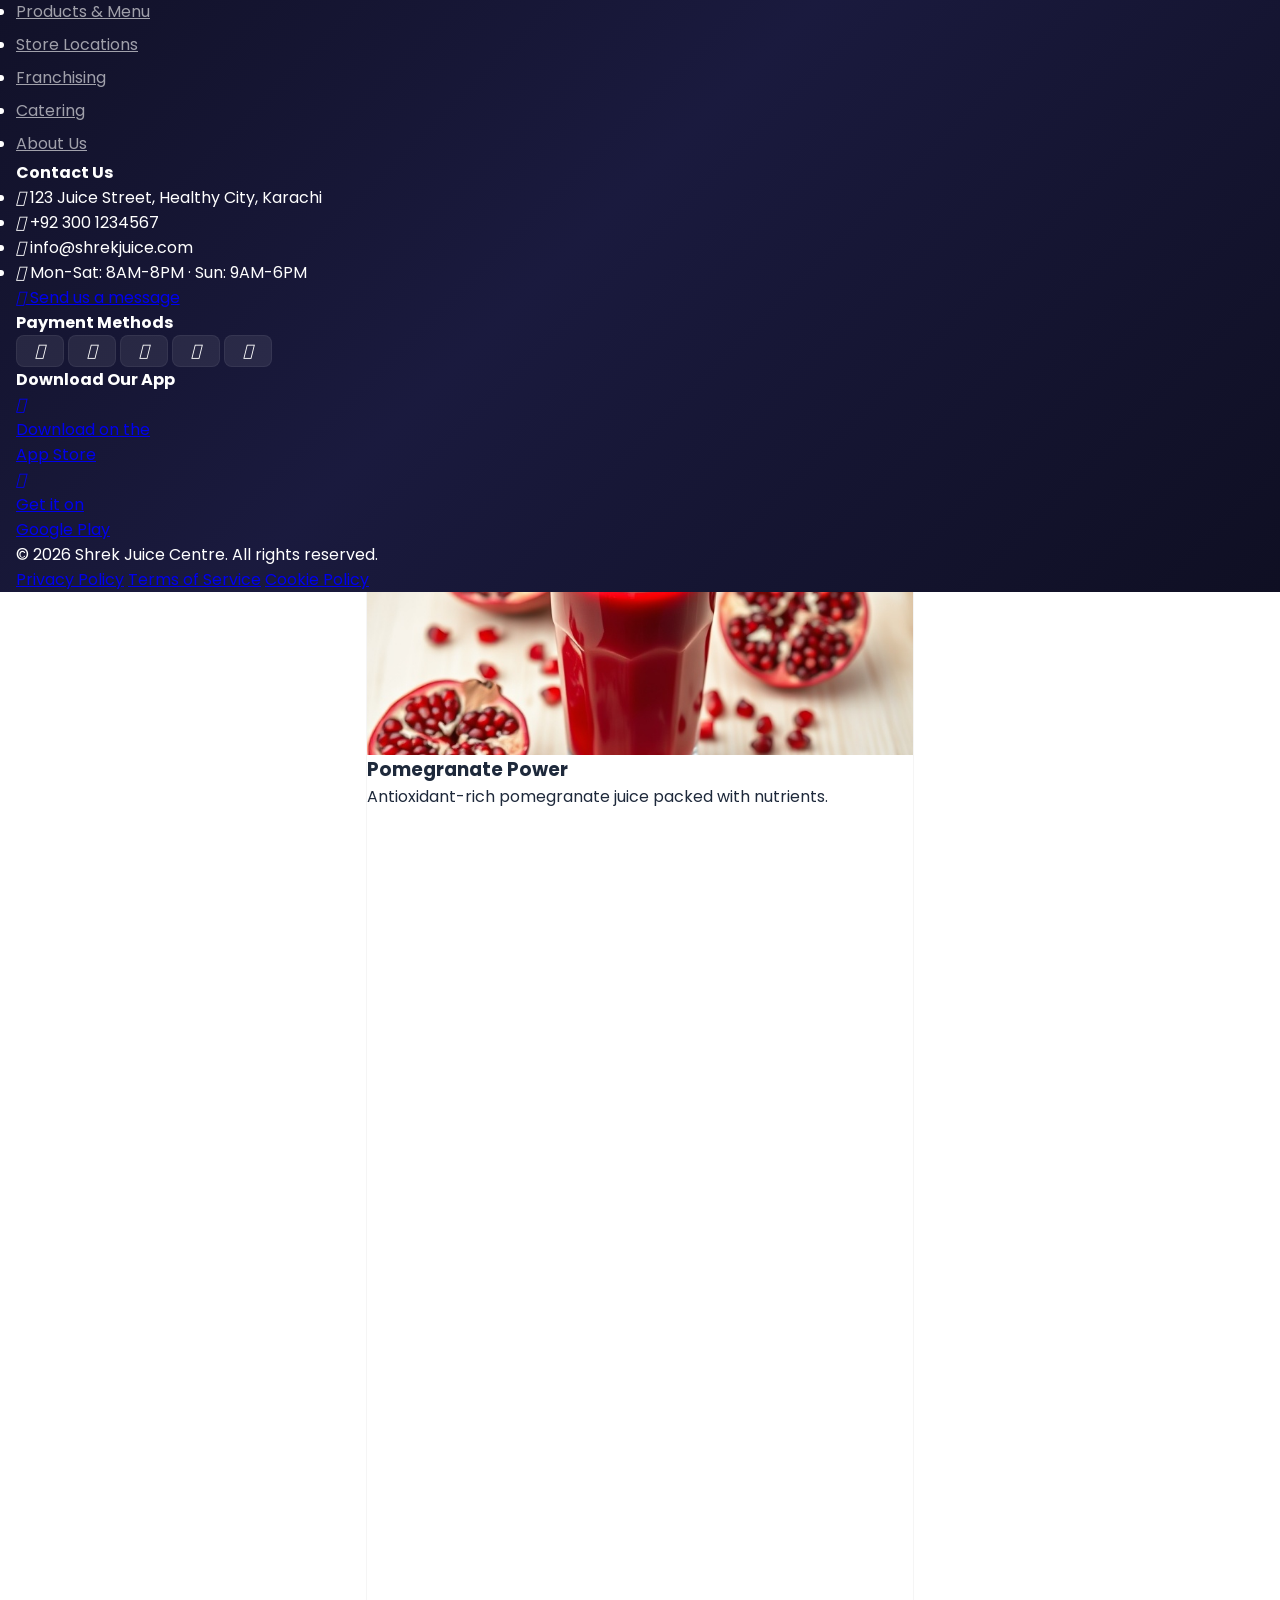
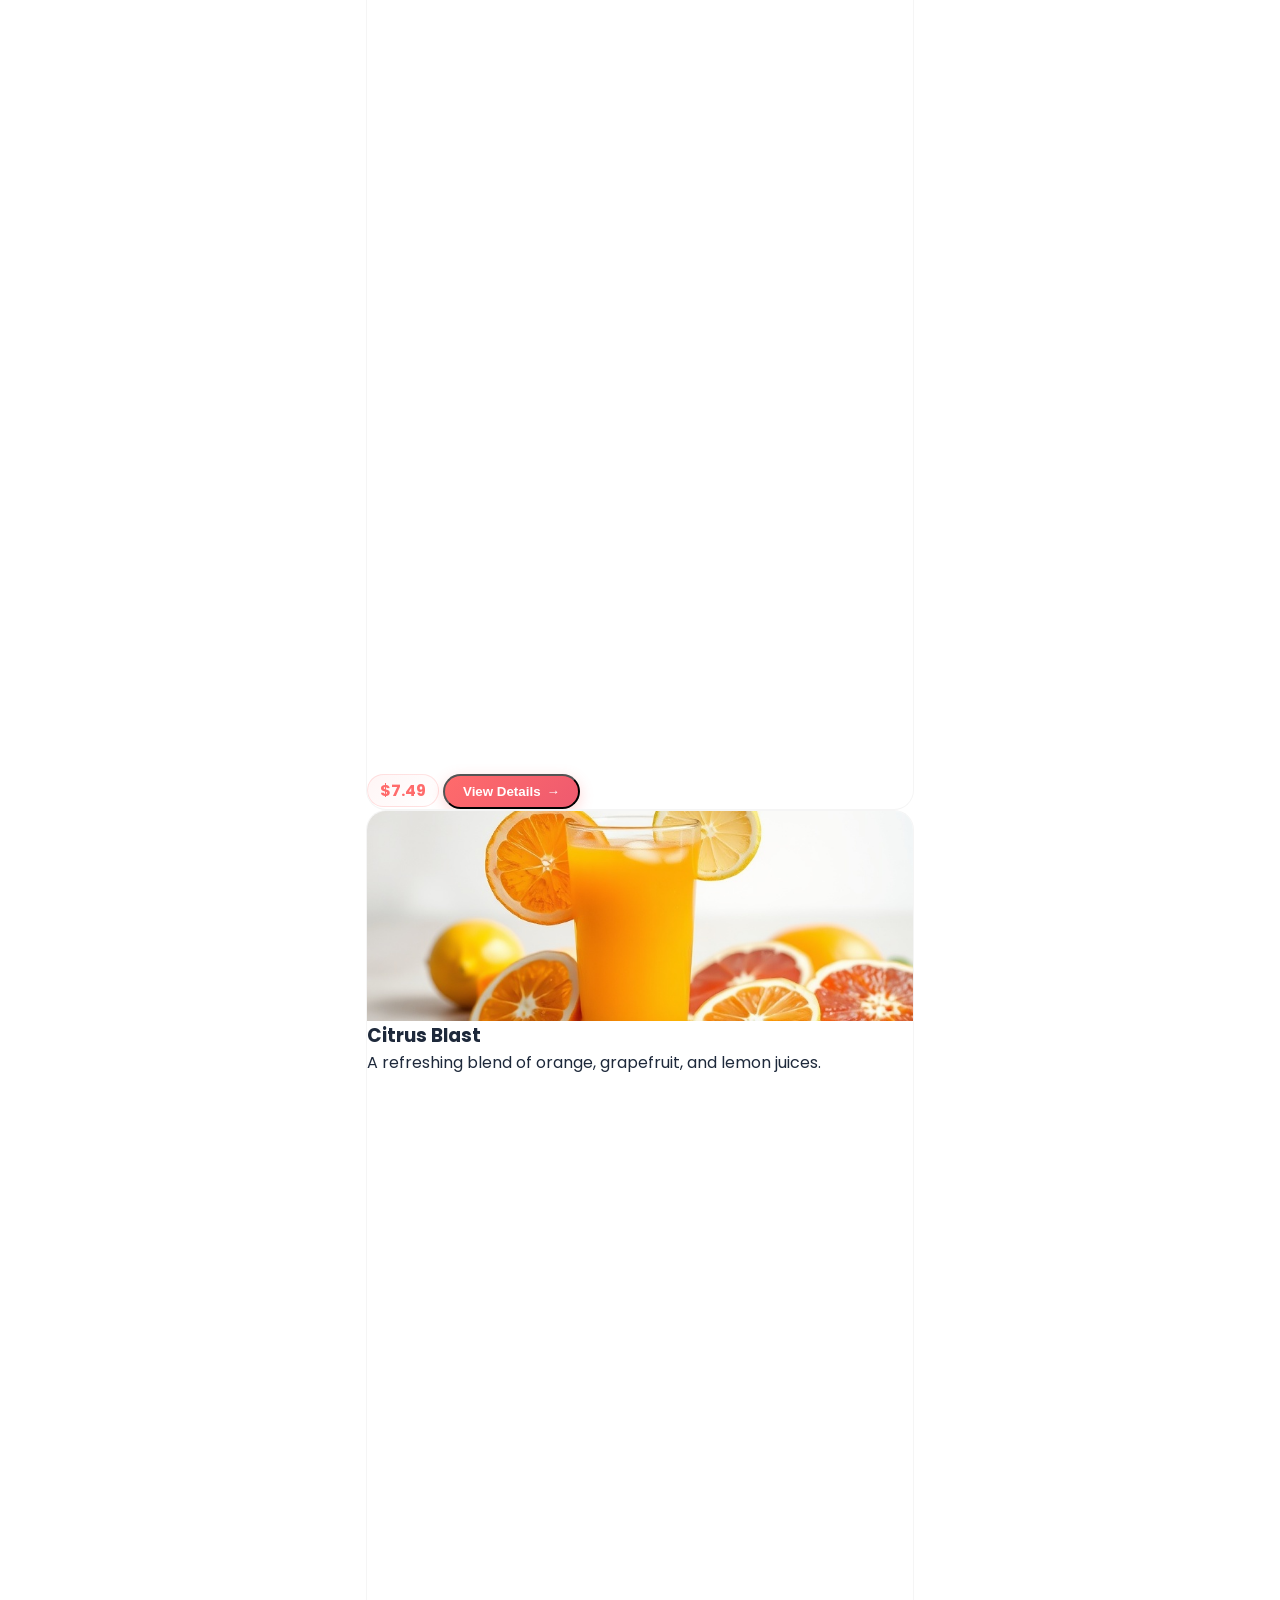
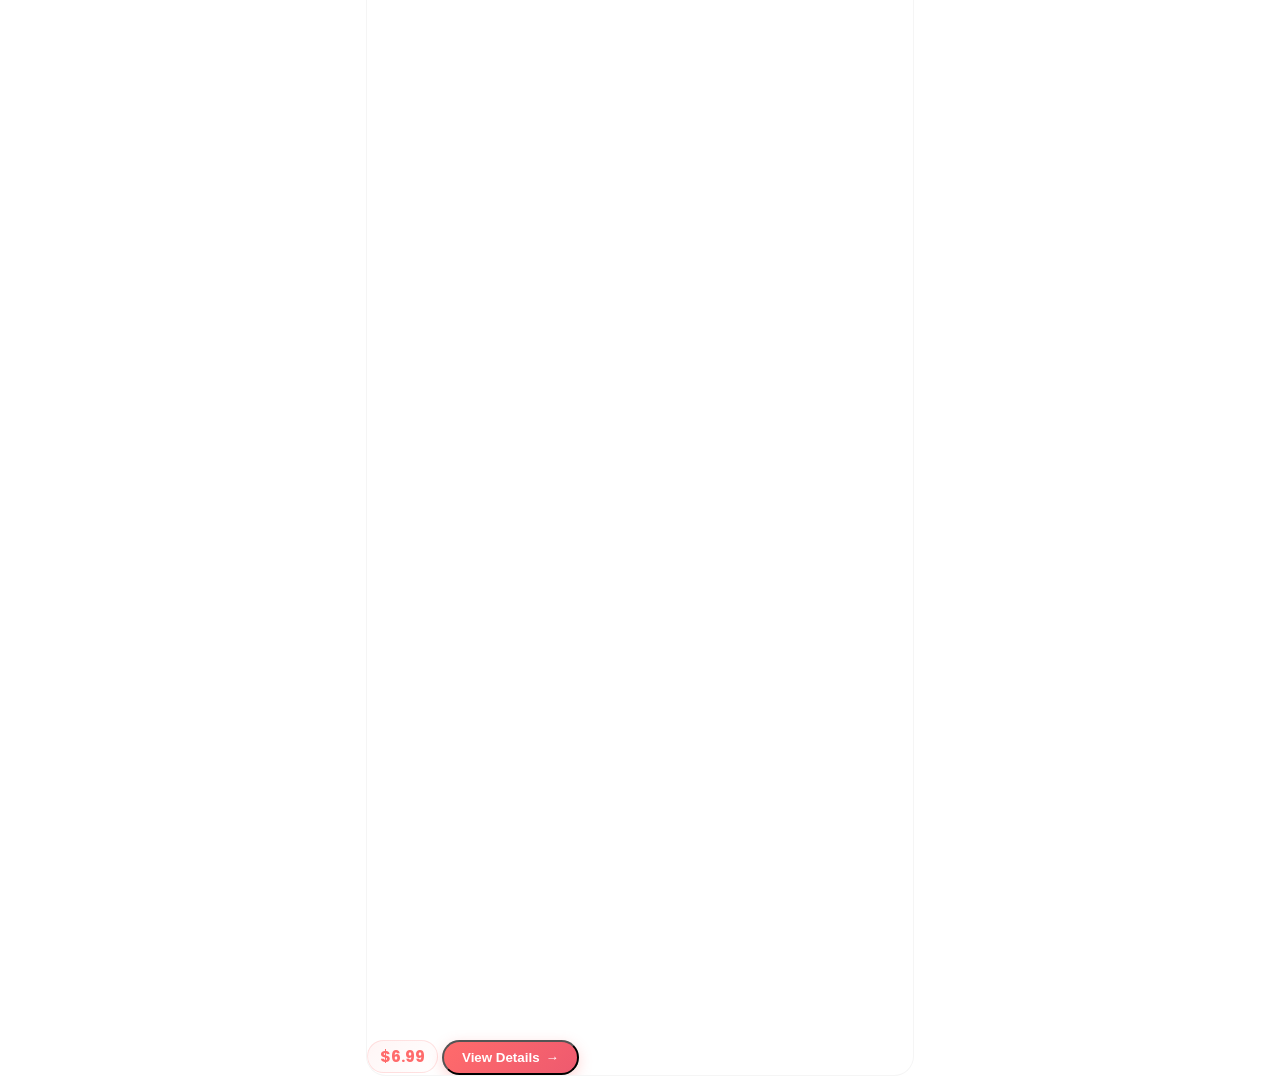
==== commit e842fd89: "WhatsApp links -> web.whatsapp.com; enrich catering & franchising cards with number badge, tag, quic" ====
--- a/index.html
+++ b/index.html
@@ -842,29 +842,41 @@
 <div class="grid grid-cols-1 sm:grid-cols-2 lg:grid-cols-3 gap-6 lg:gap-8" data-reveal>
 <!-- Catering Service -->
 <div id="catering" class="service-card bg-white shadow-md">
+<span class="service-num">01</span>
 <div class="card-img">
 <img src="img/catering.jpg" alt="Catering Services" class="w-full h-full object-cover object-top">
 <span class="service-icon"><i class="ri-cup-line"></i></span>
+<span class="service-tag"><i class="ri-star-smile-line"></i> Event Ready</span>
 </div>
 <div class="p-6">
 <h3 class="text-xl font-bold text-gray-800 mb-2">Catering Services</h3>
 <p class="text-gray-600 mb-5">Make your event special with our custom juice bars and catering packages. Perfect for weddings, corporate events, and parties of all sizes.</p>
+<div class="service-mini">
+<span><i class="ri-vip-crown-line"></i> Weddings &amp; Parties</span>
+<span><i class="ri-briefcase-line"></i> Corporate Events</span>
+</div>
 <div class="flex justify-center">
-<a href="catering.html" class="service-link">Learn More <i class="ri-arrow-right-line"></i></a>
+<a href="catering.html" class="service-link">Plan Your Event <i class="ri-arrow-right-line"></i></a>
 </div>
 </div>
 </div>
 <!-- Franchising -->
 <div id="franchising" class="service-card bg-white shadow-md">
+<span class="service-num">02</span>
 <div class="card-img">
 <img src="img/juice.jpg" alt="Franchising Opportunities" class="w-full h-full object-cover object-top">
 <span class="service-icon"><i class="ri-store-2-line"></i></span>
+<span class="service-tag"><i class="ri-rocket-2-line"></i> Grow With Us</span>
 </div>
 <div class="p-6">
 <h3 class="text-xl font-bold text-gray-800 mb-2">Franchising Opportunities</h3>
 <p class="text-gray-600 mb-5">Join the Shrek Juice family with our proven business model. We provide comprehensive training, marketing support, and ongoing assistance.</p>
+<div class="service-mini">
+<span><i class="ri-graduation-cap-line"></i> Full Training</span>
+<span><i class="ri-line-chart-line"></i> Proven Model</span>
+</div>
 <div class="flex justify-center">
-<a href="franchaising.html" class="service-link">Learn More <i class="ri-arrow-right-line"></i></a>
+<a href="franchaising.html" class="service-link">Become a Partner <i class="ri-arrow-right-line"></i></a>
 </div>
 </div>
 </div>
@@ -1215,7 +1227,7 @@
 </div>
 </div>
 <!-- Floating WhatsApp -->
-<a href="https://wa.me/921234567890" target="_blank" rel="noopener" class="whatsapp-float" aria-label="Chat on WhatsApp">
+<a href="https://web.whatsapp.com/" target="_blank" rel="noopener" class="whatsapp-float" aria-label="Chat on WhatsApp">
 <i class="ri-whatsapp-line"></i>
 </a>
 <!-- Scripts -->
--- a/css/home.css
+++ b/css/home.css
@@ -907,3 +907,58 @@
   .loc-chips { grid-template-columns: 1fr; }
   .about-badge { left: 8px; }
 }
+
+/* ===== Service Card Extra Polish ===== */
+.service-card { position: relative; }
+.service-num {
+  position: absolute;
+  top: 14px;
+  left: -6px;
+  background: linear-gradient(135deg, #FF6B6B, #ee5a6f);
+  color: #ffffff;
+  font-weight: 800;
+  font-size: 13px;
+  letter-spacing: 1px;
+  padding: 6px 14px;
+  border-radius: 999px;
+  box-shadow: 0 8px 20px rgba(255, 107, 107, 0.35);
+  z-index: 2;
+}
+.service-tag {
+  position: absolute;
+  top: 14px;
+  right: 14px;
+  background: rgba(255, 255, 255, 0.92);
+  color: #ee5a6f;
+  font-weight: 700;
+  font-size: 12px;
+  letter-spacing: 0.5px;
+  padding: 5px 12px;
+  border-radius: 999px;
+  box-shadow: 0 6px 16px rgba(0, 0, 0, 0.12);
+  z-index: 2;
+  display: flex;
+  align-items: center;
+  gap: 5px;
+}
+.service-mini {
+  display: flex;
+  flex-wrap: wrap;
+  gap: 8px;
+  margin-bottom: 18px;
+}
+.service-mini span {
+  display: inline-flex;
+  align-items: center;
+  gap: 5px;
+  font-size: 12px;
+  font-weight: 600;
+  color: #475569;
+  background: #fff7f3;
+  border: 1px solid rgba(255, 107, 107, 0.14);
+  border-radius: 10px;
+  padding: 5px 10px;
+}
+.service-mini span i { color: #FF6B6B; }
+.service-card .flex.justify-center { width: 100%; }
+.service-card .flex.justify-center .service-link { width: 100%; }
